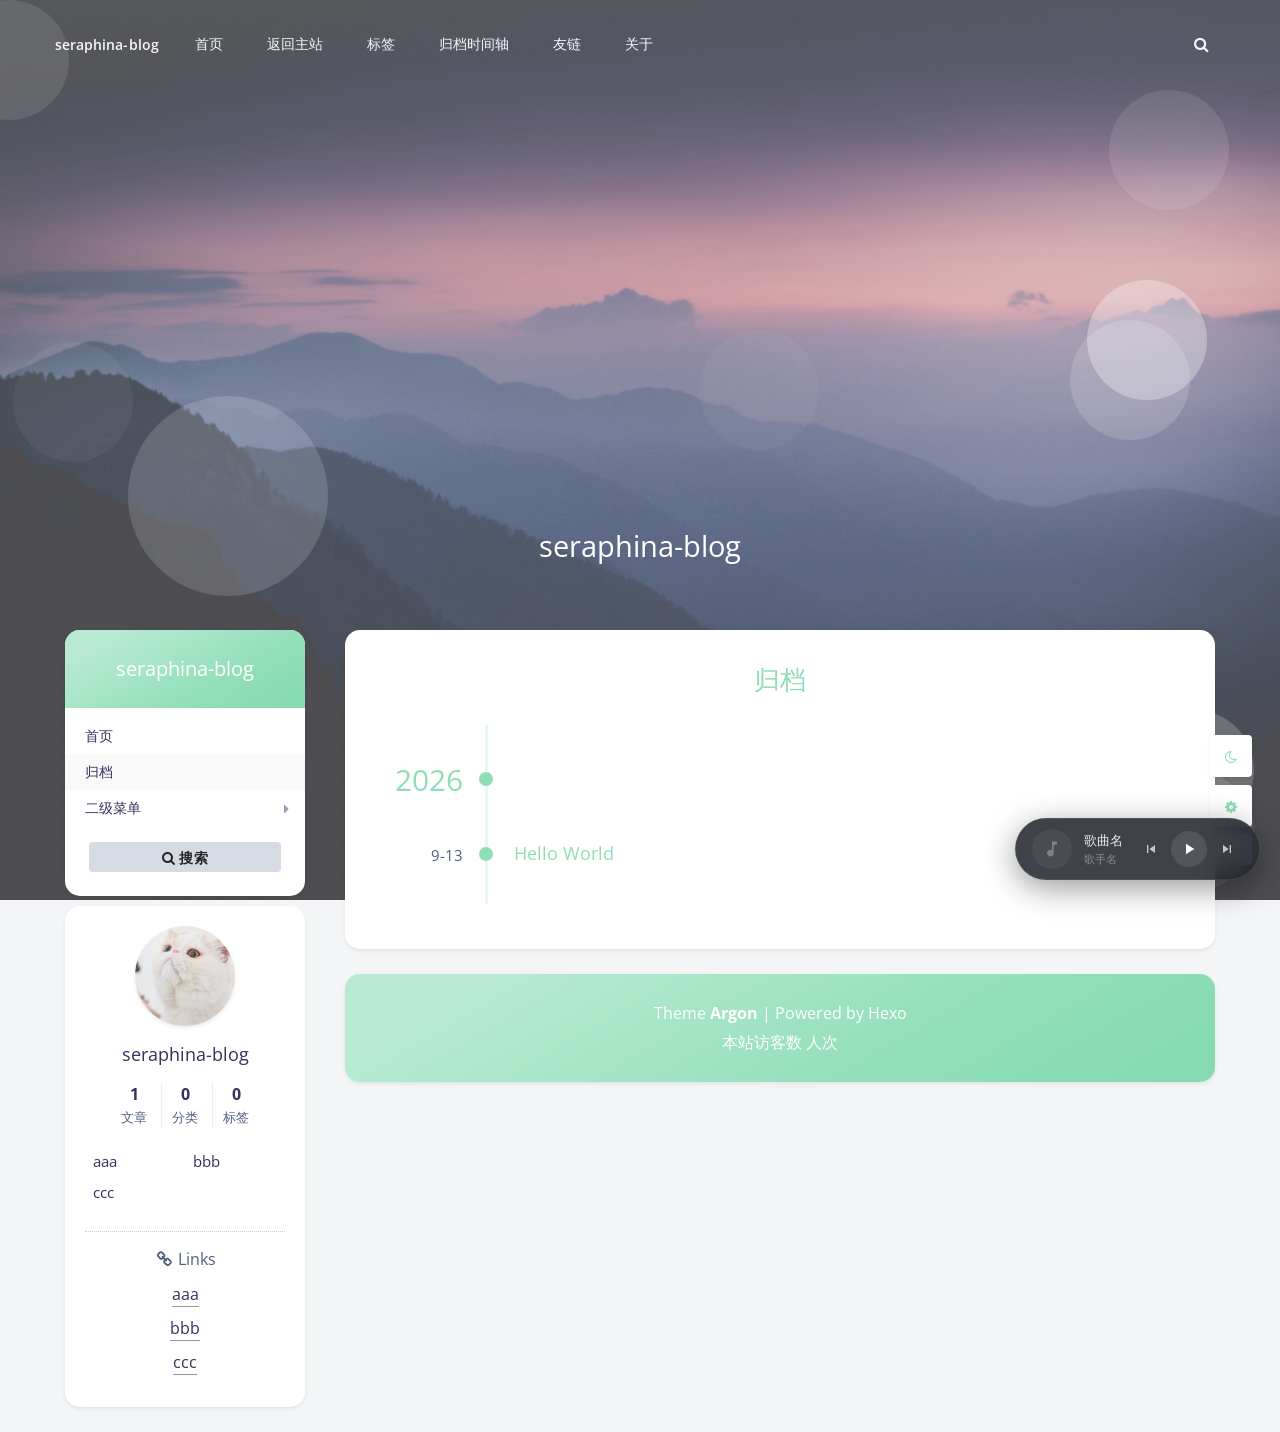
==== archives/index.html @ abfa6fe7 "Site updated: 2026-09-14 22:16:29" ====
<!DOCTYPE html>

<html class="article-header-style-default">
<head>
	
	<title>归档 - seraphina-blog</title>
	<meta charset="utf-8">
	
		<meta name="viewport" content="width=device-width, initial-scale=1, maximum-scale=1, user-scalable=no">
	
	<meta property="og:type" content="website">
<meta property="og:title" content="seraphina-blog">
<meta property="og:url" content="http://muir-ashes.github.io/archives/index.html">
<meta property="og:site_name" content="seraphina-blog">
<meta property="og:locale" content="en_US">
<meta property="article:author" content="John Doe">
<meta name="twitter:card" content="summary">

	<meta name="theme-color" content="#90deb8">
	<meta name="theme-color-rgb" content="144,222,184">
	<meta name="theme-color-origin" content="#90deb8">
	<meta name="argon-enable-custom-theme-color" content="true">
	<meta name="theme-card-radius" content="15">
	<meta name="theme-version" content="1.0.2">
	<link rel="icon" href="/assets/img/favicon.ico" type="image/x-icon">
	<link rel="shortcut icon" href="/assets/img/favicon.ico" type="image/x-icon">

	
<link rel="stylesheet" href="/assets/argon_css_merged.css">

	
<link rel="stylesheet" href="/style.css">

	
<link rel="stylesheet" href="//fonts.loli.net/css?family=Open+Sans:300,400,600,700|Noto+Serif+SC:300,600&display=swap.css">

	
<script src="/assets/argon_js_merged.js"></script>

	
<script src="/assets/js/argon.min.js"></script>

	
<script src="//busuanzi.ibruce.info/busuanzi/2.3/busuanzi.pure.mini.js"></script>


	

	<script>
		var argonConfig = {
			language: "zh_CN",
			
				zoomify: {
					duration: 200,
					easing: "cubic-bezier(0.4,0,0,1)",
					scale: 0.9
				},
			
			pangu: "false",
			
				lazyload: {
					threshold: 800,
					effect: "fadeIn"
				},
			
			disable_pjax: false,
			headroom: true
		}
	</script>
	<script>
		var darkmodeAutoSwitch = "system";
		function setDarkmode(enable){
			if (enable == true){
				$("html").addClass("darkmode");
			}else{
				$("html").removeClass("darkmode");
			}
			$(window).trigger("scroll");
		}
		function toggleDarkmode(){
			if ($("html").hasClass("darkmode")){
				setDarkmode(false);
				sessionStorage.setItem("Argon_Enable_Dark_Mode", "false");
			}else{
				setDarkmode(true);
				sessionStorage.setItem("Argon_Enable_Dark_Mode", "true");
			}
		}
		if (sessionStorage.getItem("Argon_Enable_Dark_Mode") == "true"){
			setDarkmode(true);
		}
		function toggleDarkmodeByPrefersColorScheme(media){
			if (sessionStorage.getItem('Argon_Enable_Dark_Mode') == "false" || sessionStorage.getItem('Argon_Enable_Dark_Mode') == "true"){
				return;
			}
			if (media.matches){
				setDarkmode(true);
			}else{
				setDarkmode(false);
			}
		}
		function toggleDarkmodeByTime(){
			if (sessionStorage.getItem('Argon_Enable_Dark_Mode') == "false" || sessionStorage.getItem('Argon_Enable_Dark_Mode') == "true"){
				return;
			}
			let hour = new Date().getHours();
			if (hour < 7 || hour >= 22){
				setDarkmode(true);
			}else{
				setDarkmode(false);
			}
		}
		if (darkmodeAutoSwitch == 'system'){
			var darkmodeMediaQuery = window.matchMedia("(prefers-color-scheme: dark)");
			darkmodeMediaQuery.addListener(toggleDarkmodeByPrefersColorScheme);
			toggleDarkmodeByPrefersColorScheme(darkmodeMediaQuery);
		}
		if (darkmodeAutoSwitch == 'time'){
			toggleDarkmodeByTime();
		}
		if (darkmodeAutoSwitch == 'alwayson'){
			setDarkmode(true);
		}

		function toggleAmoledDarkMode(){
			$("html").toggleClass("amoled-dark");
			if ($("html").hasClass("amoled-dark")){
				localStorage.setItem("Argon_Enable_Amoled_Dark_Mode", "true");
			}else{
				localStorage.setItem("Argon_Enable_Amoled_Dark_Mode", "false");
			}
		}
		if (localStorage.getItem("Argon_Enable_Amoled_Dark_Mode") == "true"){
			$("html").addClass("amoled-dark");
		}else if (localStorage.getItem("Argon_Enable_Amoled_Dark_Mode") == "false"){
			$("html").removeClass("amoled-dark");
		}
	</script>
	<script>
		if (navigator.userAgent.indexOf("Safari") !== -1 && navigator.userAgent.indexOf("Chrome") === -1){
			$("html").addClass("using-safari");
		}
	</script>

	
		
<script src="/assets/vendor/smoothscroll/smoothscroll1.js"></script>

	
<meta name="generator" content="Hexo 7.3.0"></head>

<link rel="stylesheet" href="/css/music-player.css">
<style>
/* 强制 Banner 全屏 */
#banner_container,
.banner {
    height: 100vh !important;
    min-height: 100vh !important;
    max-height: 100vh !important;
    background-size: cover !important;
    background-position: center center !important;
    background-repeat: no-repeat !important;
    margin-bottom: 0 !important;
}

/* 让 Banner 内部容器也撑满 */
.banner-container {
    height: 100% !important;
    min-height: 100% !important;
}

/* 标题垂直居中 */
.banner-title {
    top: 50% !important;
    transform: translateY(-50%) !important;
}

/* 中文衬线阅读字体 */
.use-serif p, .use-serif span, .use-serif div {
  font-family: 'Noto Serif SC', serif !important;
}
/* 卡片悬停上浮 */
.card {
  transition: transform .3s ease, box-shadow .3s ease;
}
.card:hover {
transform: translateY(-4px);
box-shadow: 0 15px 35px rgba(50,50,93,.1), 0 5px 15px rgba(0,0,0,.07);
}
/* 友链卡片 */
.links-grid { margin-top: 20px; }
.link-card {
    margin-bottom: 20px;
    border-radius: 8px;
    transition: transform 0.2s, box-shadow 0.2s;
    background-color: #fff;
    border: 1px solid #e9ecef;
}
.link-card:hover {
    transform: translateY(-5px);
    box-shadow: 0 10px 30px rgba(0,0,0,0.1);
}
.link-card a { text-decoration: none; color: inherit; display: block; }
.link-card .card-body { padding: 20px 15px; }
.link-avatar {
    width: 64px; height: 64px;
    border-radius: 50%;
    object-fit: cover;
    margin-bottom: 12px;
    border: 2px solid #5e72e4;
}
.link-card .card-title { font-size: 1rem; margin-bottom: 5px; font-weight: 600; }
.link-card .card-text { font-size: 0.85rem; margin-bottom: 0; word-break: break-all; }

/* 暗色模式适配 */
html.darkmode .link-card {
    background-color: #2d2d2d;
    border-color: #444;
}
html.darkmode .link-card .card-text { color: #aaa; }

/* 暗色模式卡片微调 */
html.darkmode .card-header,
html.darkmode .card-footer {
    background-color: transparent !important;
    border-color: rgba(255, 255, 255, 0.1) !important;
}
html.darkmode .card-footer {
    border-top-color: rgba(255, 255, 255, 0.1) !important;
}
html.darkmode .card {
    background-color: #1e1e1e;
    color: #e0e0e0;
}
# 夜间模式微调 
#html.darkmode body {
  background: #1e1e1e !important;
    #}
    #html.darkmode .card {
  background: #2a2a2a !important;
    #}

</style>


<style id="themecolor_css">
	
	:root{
		--themecolor: #90deb8;
		--themecolor-dark0: #86DBB2;
		--themecolor-dark: #7CD8AB;
		--themecolor-dark2: #69D29F;
		--themecolor-dark3: #55CC92;
		--themecolor-light: #B7EAD1;
		--themecolor-rgbstr: 144,222,184;
		--themecolor-gradient: linear-gradient(150deg,var(--themecolor-light) 15%, var(--themecolor) 70%, var(--themecolor-dark0) 94%);

	}
</style>
<style id="theme_cardradius_css">
	:root{
		--card-radius: 15px;
	}
</style>

<body>
<div id="toolbar">
	<header class="header-global">
		<nav id="navbar-main" class="navbar navbar-main navbar-expand-lg navbar-transparent navbar-light bg-primary headroom--not-bottom headroom--not-top headroom--pinned">
			<div class="container">
				
				<button class="navbar-toggler" type="button" data-toggle="collapse" data-target="#navbar_global" aria-controls="navbar_global" aria-expanded="false" aria-label="Toggle navigation">
					<span class="navbar-toggler-icon"></span>
				</button>
				<a class="navbar-brand" href="/">seraphina-blog</a>
				<div class="navbar-collapse collapse" id="navbar_global">
					<div class="navbar-collapse-header">
						<div class="row">
							<div class="col-6 collapse-brand"></div>
							<div class="col-6 collapse-close">
								<button type="button" class="navbar-toggler" data-toggle="collapse" data-target="#navbar_global" aria-controls="navbar_global" aria-expanded="false" aria-label="Toggle navigation">
									<span></span>
									<span></span>
								</button>
							</div>
						</div>
					</div>
					<ul id="navbar_search_btn_mobile" class="navbar-nav align-items-lg-center ml-lg-auto">
						<li class="nav-item" data-toggle="modal" data-target="#argon_search_modal" style="padding-left: 5px;">
							<a class="nav-link nav-link-icon">
								<i class="fa fa-search"></i>
								<span class="nav-link-inner--text d-lg-none">搜索</span>
							</a>
						</li>
					</ul>
					
							<ul class='navbar-nav navbar-nav-hover align-items-lg-center'>
								
										<li class='nav-item'>
											<a href='/home' class='nav-link' >
												<i class='ni ni-book-bookmark d-lg-none'></i>
												<span class='nav-link-inner--text'>首页</span>
											</a>
											
										</li>
									
										<li class='nav-item dropdown'>
											<a href='' class='nav-link' onclick='return false;' data-toggle='dropdown' no-pjax>
												<i class='ni ni-book-bookmark d-lg-none'></i>
												<span class='nav-link-inner--text'>返回主站</span>
											</a>
											
													<div class="dropdown-menu">
														
													</div>
												
										</li>
									
										<li class='nav-item'>
											<a href='/tags' class='nav-link' >
												<i class='ni ni-book-bookmark d-lg-none'></i>
												<span class='nav-link-inner--text'>标签</span>
											</a>
											
										</li>
									
										<li class='nav-item'>
											<a href='/archives-timeline' class='nav-link' >
												<i class='ni ni-book-bookmark d-lg-none'></i>
												<span class='nav-link-inner--text'>归档时间轴</span>
											</a>
											
										</li>
									
										<li class='nav-item'>
											<a href='/friend-link' class='nav-link' >
												<i class='ni ni-book-bookmark d-lg-none'></i>
												<span class='nav-link-inner--text'>友链</span>
											</a>
											
										</li>
									
										<li class='nav-item'>
											<a href='/about' class='nav-link' >
												<i class='ni ni-book-bookmark d-lg-none'></i>
												<span class='nav-link-inner--text'>关于</span>
											</a>
											
										</li>
									
							</ul>
						
					<ul class="navbar-nav align-items-lg-center ml-lg-auto">
						<li class="nav-item" data-toggle="modal" data-target="#argon_search_modal" id="navbar_search_btn_pc">
							<a class="nav-link nav-link-icon">
								<i class="fa fa-search"></i>
								<span class="nav-link-inner--text d-lg-none">搜索</span>
							</a>
						</li>
					</ul>
				</div>
				
				<div id="navbar_menu_mask" data-toggle="collapse" data-target="#navbar_global"></div>
			</div>
		</nav>
	</header>
</div>
<div class="modal fade" id="argon_search_modal" tabindex="-1" role="dialog" aria-labelledby="" aria-hidden="true">
	<div class="modal-dialog modal-dialog-centered modal-lg" role="document">
		<div class="modal-content">
			<div class="modal-header">
				<h5 class="modal-title">搜索</h5>
				<button type="button" class="close" data-dismiss="modal" aria-label="Close">
					<span aria-hidden="true">&times;</span>
				</button>
			</div>
			<div class="modal-body">
				<!-- TODO -->
<div class="form-group mb-3">
	<div class="input-group input-group-alternative">
		<div class="input-group-prepend">
			<span class="input-group-text"><i class="fa fa-search"></i></span>
		</div>
		<input id="local-search-input" class="form-control" placeholder="搜索什么..." type="text"  autocomplete="off" data-search.path="search.xml" data-config.root="/">
	</div>
	<div id="local-search-result"></div>
</div>

			</div>
		</div>
	</div>
</div>
<!--Banner-->
<section id="banner" class="banner section section-lg section-shaped">
	<div class="shape shape-style-1 shape-primary">
		<span></span>
		<span></span>
		<span></span>
		<span></span>
		<span></span>
		<span></span>
		<span></span>
		<span></span>
		<span></span>
	</div>

	
	<div id="banner_container" class="banner-container container text-center">
		
			<div class="banner-title text-white" data-text="seraphina-blog" data-interval=""><span class="banner-title-inner">&nbsp;</span>
		
		</div>
	</div>
	
		<style>
			section.banner{
				background-image: url(/assets/img/banner.jpg) !important;
			}
		</style>
	
</section>


	<style>
		#content:before {
			content: '';
			display: block;
			position: fixed;
			left: 0;
			right: 0;
			top: 0;
			bottom: 0;
			z-index: -2;
			background: url(/assets/img/banner.jpg);
			background-position: center;
			background-size: cover;
			background-repeat: no-repeat;
			opacity: 0.8;
			transition: opacity .5s ease;
		}
		html.darkmode #content:before{
			filter: brightness(0.65);
		}
		
			#content:after {
				content: '';
				display: block;
				position: fixed;
				left: 0;
				right: 0;
				top: 0;
				bottom: 0;
				z-index: -2;
				background: url(/assets/img/banner.jpg);
				background-position: center;
				background-size: cover;
				background-repeat: no-repeat;
				opacity: 0;
				transition: opacity .5s ease;
			}
			html.darkmode #content:after {
				opacity: 0.8;
			}
			html.darkmode #content:before {
				opacity: 0;
			}
		
		
			#banner, #banner .shape {
				background: transparent !important;
			}
		
	</style>




<div id="float_action_buttons" class="float-action-buttons fabtns-unloaded">
	<button id="fabtn_toggle_sides" class="btn btn-icon btn-neutral fabtn shadow-sm" type="button" aria-hidden="true" tooltip-move-to-left="移至左侧" tooltip-move-to-right="移至右侧">
		<span class="btn-inner--icon fabtn-show-on-right"><i class="fa fa-caret-left"></i></span>
		<span class="btn-inner--icon fabtn-show-on-left"><i class="fa fa-caret-right"></i></span>
	</button>
	<button id="fabtn_back_to_top" class="btn btn-icon btn-neutral fabtn shadow-sm" type="button" aria-label="Back To Top" tooltip="回到顶部">
		<span class="btn-inner--icon"><i class="fa fa-angle-up"></i></span>
	</button>
	<button id="fabtn_go_to_comment" class="btn btn-icon btn-neutral fabtn shadow-sm d-none" type="button"  aria-label="Comment" tooltip="评论">
		<span class="btn-inner--icon"><i class="fa fa-comment-o"></i></span>
	</button>
	<button id="fabtn_toggle_darkmode" class="btn btn-icon btn-neutral fabtn shadow-sm" type="button"  aria-label="Toggle Darkmode" tooltip-darkmode="夜间模式" tooltip-blackmode="暗黑模式" tooltip-lightmode="日间模式">
		<span class="btn-inner--icon"><i class="fa fa-moon-o"></i><i class='fa fa-lightbulb-o'></i></span>
	</button>
	<button id="fabtn_toggle_blog_settings_popup" class="btn btn-icon btn-neutral fabtn shadow-sm" type="button"  aria-label="Open Blog Settings Menu" tooltip="设置">
		<span class="btn-inner--icon"><i class="fa fa-cog"></i></span>
	</button>
	<div id="fabtn_blog_settings_popup" class="card shadow-sm" style="opacity: 0;" aria-hidden="true">
		<div id="close_blog_settings"><i class="fa fa-close"></i></div>
		<div class="blog-setting-item mt-3">
			<div style="transform: translateY(-4px);"><div id="blog_setting_toggle_darkmode_and_amoledarkmode" tooltip-switch-to-darkmode="切换到夜间模式" tooltip-switch-to-blackmode="切换到暗黑模式"><span>夜间模式</span><span>暗黑模式</span></div></div>
			<div style="flex: 1;"></div>
			<label id="blog_setting_darkmode_switch" class="custom-toggle">
				<span class="custom-toggle-slider rounded-circle"></span>
			</label>
		</div>
		<div class="blog-setting-item mt-3">
			<div style="flex: 1;">字体</div>
			<div>
				<button id="blog_setting_font_sans_serif" type="button" class="blog-setting-font btn btn-outline-primary blog-setting-selector-left">Sans Serif</button><button id="blog_setting_font_serif" type="button" class="blog-setting-font btn btn-outline-primary blog-setting-selector-right">Serif</button>
			</div>
		</div>
		<div class="blog-setting-item mt-3">
			<div style="flex: 1;">阴影</div>
			<div>
				<button id="blog_setting_shadow_small" type="button" class="blog-setting-shadow btn btn-outline-primary blog-setting-selector-left">浅阴影</button><button id="blog_setting_shadow_big" type="button" class="blog-setting-shadow btn btn-outline-primary blog-setting-selector-right">深阴影</button>
			</div>
		</div>
		<div class="blog-setting-item mt-3 mb-3">
			<div style="flex: 1;">滤镜</div>
			<div id="blog_setting_filters" class="ml-3">
				<button id="blog_setting_filter_off" type="button" class="blog-setting-filter-btn ml-0" filter-name="off">关闭</button>
				<button id="blog_setting_filter_sunset" type="button" class="blog-setting-filter-btn" filter-name="sunset">日落</button>
				<button id="blog_setting_filter_darkness" type="button" class="blog-setting-filter-btn" filter-name="darkness">暗化</button>
				<button id="blog_setting_filter_grayscale" type="button" class="blog-setting-filter-btn" filter-name="grayscale">灰度</button>
			</div>
		</div>
		<div class="blog-setting-item mb-3">
			<div id="blog_setting_card_radius_to_default" style="cursor: pointer;" tooltip="恢复默认">圆角</div>
			<div style="flex: 1;margin-left: 20px;margin-right: 8px;transform: translateY(2px);">
				<div id="blog_setting_card_radius"></div>
			</div>
		</div>
		
			<div class="blog-setting-item mt-1 mb-3">
				<div style="flex: 1;">主题色</div>
				<div id="theme-color-picker" class="ml-3"></div>
			</div>
		
	</div>
	<button id="fabtn_open_sidebar" class="btn btn-icon btn-neutral fabtn shadow-sm" type="button" aria-label="Open Sidebar Menu" tooltip="菜单">
		<span class="btn-inner--icon"><i class="fa fa-bars"></i></span>
	</button>
	<button id="fabtn_reading_progress" class="btn btn-icon btn-neutral fabtn shadow-sm" type="button" aria-hidden="true" tooltip="阅读进度">
		<div id="fabtn_reading_progress_bar" style="width: 0%;"></div>
		<span id="fabtn_reading_progress_details">0%</span>
	</button>
</div>

<div id="content" class="site-content">









<div class="page-information-card-container">
	
</div>

<div id="sidebar_mask"></div>
<aside id="leftbar" class="leftbar widget-area" role="complementary">
		
		<div id="leftbar_part1" class="widget widget_search card bg-white shadow-sm border-0">
			<div class="leftbar-banner card-body">
				<span class="leftbar-banner-title text-white">seraphina-blog</span>
				
				
			</div>
			
			
				<ul id='leftbar_part1_menu' class='leftbar-menu'>
					<li class='leftbar-menu-item'><a href='/'>首页</a></li><li class='leftbar-menu-item current'><a href='/archives'>归档</a></li><li class='leftbar-menu-item leftbar-menu-item-haschildren'><a no-pjax onclick='return false;'>二级菜单</a><ul class='leftbar-menu-item leftbar-menu-subitem shadow-sm'><li class='leftbar-menu-item leftbar-menu-item-haschildren'><a no-pjax onclick='return false;'>三级菜单</a><ul class='leftbar-menu-item leftbar-menu-subitem shadow-sm'><li class='leftbar-menu-item'><a href='/'>首页</a></li></ul></li></ul></li>
				</ul>
			
			<div class="card-body text-center leftbar-search-button">
				<button id="leftbar_search" class="btn btn-secondary btn-lg active btn-sm btn-block border-0" role="button" data-toggle="modal" data-target="#argon_search_modal" >
					<i class="menu-item-icon fa fa-search mr-0"></i> 搜索
				</button>
			</div>
		</div>
		<div id="leftbar_part2" class="widget widget_search card bg-white shadow-sm border-0">
			<div id="leftbar_part2_inner" class="card-body">
				
				<div class="nav-wrapper" style="padding-top: 5px; display:none; ">
	                <ul class="nav nav-pills nav-fill" role="tablist">
						
						<li class="nav-item sidebar-tab-switcher">
							<a class="active show" id="leftbar_tab_overview_btn" data-toggle="tab" href="#leftbar_tab_overview" role="tab" aria-controls="leftbar_tab_overview" no-pjax>站点概览</a>
						</li>
	                </ul>
				</div>
				<div>
					<div class="tab-content" style="padding: 10px 10px 0 10px;">
						
						<div class="tab-pane fade text-center active show" id="leftbar_tab_overview" role="tabpanel" aria-labelledby="leftbar_tab_overview_btn">
							<img id="leftbar_overview_author_image" src="/assets/img/auther.jpg" class="img-fluid rounded-circle shadow-sm" style="width: 100px;" alt="avatar">
							<h6 id="leftbar_overview_author_name">seraphina-blog</h6>
							<nav class="site-state">
								<div class="site-state-item site-state-posts">
									<a href="/archives">
										<span class="site-state-item-count">1</span>
										<span class="site-state-item-name">文章</span>
									</a>
								</div>
								<div class="site-state-item site-state-categories">
									<a data-toggle="modal" data-target="#blog_categories">
										<span class="site-state-item-count">0</span>
										<span class="site-state-item-name">分类</span>
									</a>
								</div>      
								<div class="site-state-item site-state-tags">
									<a data-toggle="modal" data-target="#blog_tags">
										<span class="site-state-item-count">0</span>
										<span class="site-state-item-name">标签</span>
									</a>
								</div>
							</nav>
							
									<div class="site-author-links">
										
											<div class='site-author-links-item'>
												<a href="/" rel='noopener' target='_blank'>aaa</a>
											</div>
										
											<div class='site-author-links-item'>
												<a href="/" rel='noopener' target='_blank'>bbb</a>
											</div>
										
											<div class='site-author-links-item'>
												<a href="/" rel='noopener' target='_blank'>ccc</a>
											</div>
										
									</div>
								
							
									<div class='site-friend-links'>
										<div class='site-friend-links-title'><i class='fa fa-fw fa-link'></i> Links</div>
										<ul class='site-friend-links-ul'>
											
												<li class='site-friend-links-item'>
													<a href='/' rel='noopener' target='_blank'>aaa</a>
												</li>
											
												<li class='site-friend-links-item'>
													<a href='/' rel='noopener' target='_blank'>bbb</a>
												</li>
											
												<li class='site-friend-links-item'>
													<a href='/' rel='noopener' target='_blank'>ccc</a>
												</li>
											
										</ul>
									</div>
								
						</div>
					</div>
				</div>
			</div>
		</div>
</aside>
<div class="modal fade" id="blog_categories" tabindex="-1" role="dialog" aria-labelledby="" aria-hidden="true">
	<div class="modal-dialog modal-dialog-centered">
		<div class="modal-content">
			<div class="modal-header">
				<h5 class="modal-title">分类</h5>
				<button type="button" class="close" data-dismiss="modal" aria-label="Close">
					<span aria-hidden="true">&times;</span>
				</button>
			</div>
			<div class="modal-body">
				
			</div>
		</div>
	</div>
</div>
<div class="modal fade" id="blog_tags" tabindex="-1" role="dialog" aria-labelledby="" aria-hidden="true">
	<div class="modal-dialog modal-dialog-centered">
		<div class="modal-content">
			<div class="modal-header">
				<h5 class="modal-title">标签</h5>
				<button type="button" class="close" data-dismiss="modal" aria-label="Close">
					<span aria-hidden="true">&times;</span>
				</button>
			</div>
			<div class="modal-body">
				
			</div>
		</div>
	</div>
</div>


<div id="primary" class="content-area">
	<main id="main" class="site-main" role="main">
		
		
		
				<article class="post post-full card bg-white shadow-sm border-0">
	<header class="post-header text-center">
		<a class="post-title" href="/archives/">归档</a>
	</header>

	<div class="post-content" id="post_content">
		<div class='argon-timeline'>
			
						<div class='argon-timeline-node'>
							<div class='argon-timeline-time archive-timeline-year'>2026</div>
							<div class='argon-timeline-card card bg-gradient-secondary archive-timeline-title'></div>
						</div>
						
					<div class='argon-timeline-node'>
						<div class='argon-timeline-time'>9-13</div>
						<div class='argon-timeline-card card bg-gradient-secondary archive-timeline-title'>
							<a href="/2026/09/13/hello-world/">Hello World</a>
						</div>
					</div>
			
		</div>
	</div>
</article>

		
		
		

					<footer id="footer" class="site-footer card shadow-sm border-0">
						
						<div>Theme <a target="_blank" rel="noopener" href="https://github.com/solstice23/hexo-theme-argon"><strong>Argon</strong></a> | Powered by Hexo</div>
						<span id="busuanzi_container_site_uv">
							本站访客数 <span id="busuanzi_value_site_uv"></span> 人次
						</span>
					</footer>
				</main>
			</div>
		</div>
		
<script src="/argontheme.js"></script>

		
		
		

		
			<script>
				var argonEnableCodeHighlight = true;
			</script>
			
<link rel="stylesheet" href="/assets/vendor/highlight/styles/vs2015.css">

		

	</div>
</div>
<noscript>
	<style>
		article img.lazyload[src^="[data-uri]"]{display: none;}
		.comment-item-text .comment-sticker.lazyload{display: none;}
	</style>
</noscript>
</body>

<div id="musicPlayer" class="music-player">
  <div class="music-cover" id="musicCoverWrap">
    <img id="musicCover" alt="cover">
    <div class="music-cover-placeholder" id="musicCoverPlaceholder">
      <svg viewBox="0 0 24 24" fill="currentColor"><path d="M12 3v10.55A4 4 0 1 0 14 17V7h4V3h-6z"/></svg>
    </div>
  </div>
  <div class="music-info">
    <div class="music-title" id="musicTitle">未播放</div>
    <div class="music-artist" id="musicArtist">—</div>
  </div>
  <div class="music-controls">
    <button class="music-btn" id="musicPrev" aria-label="上一首">
      <svg viewBox="0 0 24 24" fill="currentColor"><path d="M6 6h2v12H6zM9.5 12l8.5 6V6z"/></svg>
    </button>
    <button class="music-btn music-play-btn" id="musicPlay" aria-label="播放/暂停">
      <svg class="icon-play" viewBox="0 0 24 24" fill="currentColor"><path d="M8 5v14l11-7z"/></svg>
      <svg class="icon-pause" viewBox="0 0 24 24" fill="currentColor" style="display:none"><path d="M6 5h4v14H6zM14 5h4v14h-4z"/></svg>
    </button>
    <button class="music-btn" id="musicNext" aria-label="下一首">
      <svg viewBox="0 0 24 24" fill="currentColor"><path d="M16 6h2v12h-2zM6 6l8.5 6L6 18z"/></svg>
    </button>
  </div>
  <div class="music-progress-wrap" id="musicProgressWrap">
    <div class="music-progress-bar" id="musicProgressBar"></div>
  </div>
  <audio id="musicAudio" preload="none"></audio>
</div>

<script>
window.musicPlayerData = {
  playlist: [
    {
      title: "歌曲名",
      artist: "歌手名",
      url: "/music/song.mp3",
      cover: "/images/cover.jpg"
    }
  ]
};
</script>
<script src="/js/music-player.js"></script>


</html>
---- assets/argon_css_merged.css ----
/* assets/css/argon.min.css */
:root{--blue:#5e72e4;--indigo:#5603ad;--purple:#8965e0;--pink:#f3a4b5;--red:#f5365c;--orange:#fb6340;--yellow:#ffd600;--green:#2dce89;--teal:#11cdef;--cyan:#2bffc6;--white:#fff;--gray:#8898aa;--gray-dark:#32325d;--light:#ced4da;--lighter:#e9ecef;--primary:#5e72e4;--secondary:#f4f5f7;--success:#2dce89;--info:#11cdef;--warning:#fb6340;--danger:#f5365c;--light:#adb5bd;--dark:#212529;--default:#172b4d;--white:#fff;--neutral:#fff;--darker:black;--breakpoint-xs:0;--breakpoint-sm:576px;--breakpoint-md:768px;--breakpoint-lg:992px;--breakpoint-xl:1200px;--font-family-sans-serif:-apple-system,BlinkMacSystemFont,'Segoe UI',Roboto,'Helvetica Neue',Arial,'Noto Sans',sans-serif,'Apple Color Emoji','Segoe UI Emoji','Segoe UI Symbol','Noto Color Emoji';--font-family-monospace:SFMono-Regular,Menlo,Monaco,Consolas,'Liberation Mono','Courier New',monospace}*,::after,::before{box-sizing:border-box}html{font-family:sans-serif;line-height:1.15;-webkit-text-size-adjust:100%;-webkit-tap-highlight-color:transparent}article,aside,figcaption,figure,footer,header,hgroup,main,nav,section{display:block}body{font-family:'Open Sans',sans-serif;font-size:1rem;font-weight:400;line-height:1.5;margin:0;text-align:left;color:#525f7f;background-color:#fff}[tabindex='-1']:focus{outline:0!important}hr{overflow:visible;box-sizing:content-box;height:0}h1,h2,h3,h4,h5,h6{margin-top:0;margin-bottom:.5rem}p{margin-top:0;margin-bottom:1rem}abbr[data-original-title],abbr[title]{cursor:help;text-decoration:underline;text-decoration:underline dotted;border-bottom:0;-webkit-text-decoration:underline dotted;text-decoration-skip-ink:none}address{font-style:normal;line-height:inherit;margin-bottom:1rem}dl,ol,ul{margin-top:0;margin-bottom:1rem}ol ol,ol ul,ul ol,ul ul{margin-bottom:0}dt{font-weight:600}dd{margin-bottom:.5rem;margin-left:0}blockquote{margin:0 0 1rem}b,strong{font-weight:bolder}small{font-size:80%}sub,sup{font-size:75%;line-height:0;position:relative;vertical-align:baseline}sub{bottom:-.25em}sup{top:-.5em}a{text-decoration:none;color:#5e72e4;background-color:transparent}a:hover{text-decoration:none;color:#233dd2}a:not([href]):not([tabindex]){text-decoration:none;color:inherit}a:not([href]):not([tabindex]):focus,a:not([href]):not([tabindex]):hover{text-decoration:none;color:inherit}a:not([href]):not([tabindex]):focus{outline:0}code,kbd,pre,samp{font-family:SFMono-Regular,Menlo,Monaco,Consolas,'Liberation Mono','Courier New',monospace;font-size:1em}pre{overflow:auto;margin-top:0;margin-bottom:1rem}figure{margin:0 0 1rem}img{vertical-align:middle;border-style:none}svg{overflow:hidden;vertical-align:middle}table{border-collapse:collapse}caption{padding-top:1rem;padding-bottom:1rem;caption-side:bottom;text-align:left;color:#8898aa}th{text-align:inherit}label{display:inline-block;margin-bottom:.5rem}button{border-radius:0}button:focus{outline:1px dotted;outline:5px auto -webkit-focus-ring-color}button,input,optgroup,select,textarea{font-family:inherit;font-size:inherit;line-height:inherit;margin:0}button,input{overflow:visible}button,select{text-transform:none}select{word-wrap:normal}[type=button],[type=reset],[type=submit],button{-webkit-appearance:button}[type=button]:not(:disabled),[type=reset]:not(:disabled),[type=submit]:not(:disabled),button:not(:disabled){cursor:pointer}[type=button]::-moz-focus-inner,[type=reset]::-moz-focus-inner,[type=submit]::-moz-focus-inner,button::-moz-focus-inner{padding:0;border-style:none}input[type=checkbox],input[type=radio]{box-sizing:border-box;padding:0}input[type=date],input[type=datetime-local],input[type=month],input[type=time]{-webkit-appearance:listbox}textarea{overflow:auto;resize:vertical}fieldset{min-width:0;margin:0;padding:0;border:0}legend{font-size:1.5rem;line-height:inherit;display:block;width:100%;max-width:100%;margin-bottom:.5rem;padding:0;white-space:normal;color:inherit}progress{vertical-align:baseline}[type=number]::-webkit-inner-spin-button,[type=number]::-webkit-outer-spin-button{height:auto}[type=search]{outline-offset:-2px;-webkit-appearance:none}[type=search]::-webkit-search-decoration{-webkit-appearance:none}::-webkit-file-upload-button{font:inherit;-webkit-appearance:button}output{display:inline-block}summary{display:list-item;cursor:pointer}template{display:none}[hidden]{display:none!important}.h1,.h2,.h3,.h4,.h5,.h6,h1,h2,h3,h4,h5,h6{font-family:inherit;font-weight:400;line-height:1.5;margin-bottom:.5rem;color:#32325d}.h1,h1{font-size:2.5rem}.h2,h2{font-size:2rem}.h3,h3{font-size:1.75rem}.h4,h4{font-size:1.5rem}.h5,h5{font-size:1.25rem}.h6,h6{font-size:1rem}.lead{font-size:1.25rem;font-weight:300}.display-1{font-size:3.3rem;font-weight:600;line-height:1.5}.display-2{font-size:2.75rem;font-weight:600;line-height:1.5}.display-3{font-size:2.1875rem;font-weight:600;line-height:1.5}.display-4{font-size:1.6275rem;font-weight:600;line-height:1.5}hr{margin-top:2rem;margin-bottom:2rem;border:0;border-top:.0625rem solid rgba(0,0,0,.1)}.small,small{font-size:80%;font-weight:400}.mark,mark{padding:.2em;background-color:#fcf8e3}.list-unstyled{padding-left:0;list-style:none}.list-inline{padding-left:0;list-style:none}.list-inline-item{display:inline-block}.list-inline-item:not(:last-child){margin-right:.5rem}.initialism{font-size:90%;text-transform:uppercase}.blockquote{font-size:1.25rem;margin-bottom:1rem}.blockquote-footer{font-size:80%;display:block;color:#8898aa}.blockquote-footer::before{content:'\2014\00A0'}.img-fluid{max-width:100%;height:auto}.img-thumbnail{max-width:100%;height:auto;padding:.25rem;border:.0625rem solid #dee2e6;border-radius:.25rem;background-color:#fff;box-shadow:0 1px 2px rgba(0,0,0,.075)}.figure{display:inline-block}.figure-img{line-height:1;margin-bottom:.5rem}.figure-caption{font-size:90%;color:#8898aa}code{font-size:87.5%;word-break:break-word;color:#f3a4b5}a>code{color:inherit}kbd{font-size:87.5%;padding:.2rem .4rem;color:#fff;border-radius:.2rem;background-color:#212529;box-shadow:inset 0 -.1rem 0 rgba(0,0,0,.25)}kbd kbd{font-size:100%;font-weight:600;padding:0;box-shadow:none}pre{font-size:87.5%;display:block;color:#212529}pre code{font-size:inherit;word-break:normal;color:inherit}.pre-scrollable{overflow-y:scroll;max-height:340px}.container{width:100%;margin-right:auto;margin-left:auto;padding-right:15px;padding-left:15px}@media (min-width:576px){.container{max-width:540px}}@media (min-width:768px){.container{max-width:720px}}@media (min-width:992px){.container{max-width:960px}}@media (min-width:1200px){.container{max-width:1040px}}.container-fluid{width:100%;margin-right:auto;margin-left:auto;padding-right:15px;padding-left:15px}.row{display:flex;margin-right:-15px;margin-left:-15px;flex-wrap:wrap}.no-gutters{margin-right:0;margin-left:0}.no-gutters>.col,.no-gutters>[class*=col-]{padding-right:0;padding-left:0}.col,.col-1,.col-10,.col-11,.col-12,.col-2,.col-3,.col-4,.col-5,.col-6,.col-7,.col-8,.col-9,.col-auto,.col-lg,.col-lg-1,.col-lg-10,.col-lg-11,.col-lg-12,.col-lg-2,.col-lg-3,.col-lg-4,.col-lg-5,.col-lg-6,.col-lg-7,.col-lg-8,.col-lg-9,.col-lg-auto,.col-md,.col-md-1,.col-md-10,.col-md-11,.col-md-12,.col-md-2,.col-md-3,.col-md-4,.col-md-5,.col-md-6,.col-md-7,.col-md-8,.col-md-9,.col-md-auto,.col-sm,.col-sm-1,.col-sm-10,.col-sm-11,.col-sm-12,.col-sm-2,.col-sm-3,.col-sm-4,.col-sm-5,.col-sm-6,.col-sm-7,.col-sm-8,.col-sm-9,.col-sm-auto,.col-xl,.col-xl-1,.col-xl-10,.col-xl-11,.col-xl-12,.col-xl-2,.col-xl-3,.col-xl-4,.col-xl-5,.col-xl-6,.col-xl-7,.col-xl-8,.col-xl-9,.col-xl-auto{position:relative;width:100%;padding-right:15px;padding-left:15px}.col{max-width:100%;flex-basis:0;flex-grow:1}.col-auto{width:auto;max-width:100%;flex:0 0 auto}.col-1{max-width:8.33333%;flex:0 0 8.33333%}.col-2{max-width:16.66667%;flex:0 0 16.66667%}.col-3{max-width:25%;flex:0 0 25%}.col-4{max-width:33.33333%;flex:0 0 33.33333%}.col-5{max-width:41.66667%;flex:0 0 41.66667%}.col-6{max-width:50%;flex:0 0 50%}.col-7{max-width:58.33333%;flex:0 0 58.33333%}.col-8{max-width:66.66667%;flex:0 0 66.66667%}.col-9{max-width:75%;flex:0 0 75%}.col-10{max-width:83.33333%;flex:0 0 83.33333%}.col-11{max-width:91.66667%;flex:0 0 91.66667%}.col-12{max-width:100%;flex:0 0 100%}.order-first{order:-1}.order-last{order:13}.order-0{order:0}.order-1{order:1}.order-2{order:2}.order-3{order:3}.order-4{order:4}.order-5{order:5}.order-6{order:6}.order-7{order:7}.order-8{order:8}.order-9{order:9}.order-10{order:10}.order-11{order:11}.order-12{order:12}.offset-1{margin-left:8.33333%}.offset-2{margin-left:16.66667%}.offset-3{margin-left:25%}.offset-4{margin-left:33.33333%}.offset-5{margin-left:41.66667%}.offset-6{margin-left:50%}.offset-7{margin-left:58.33333%}.offset-8{margin-left:66.66667%}.offset-9{margin-left:75%}.offset-10{margin-left:83.33333%}.offset-11{margin-left:91.66667%}@media (min-width:576px){.col-sm{max-width:100%;flex-basis:0;flex-grow:1}.col-sm-auto{width:auto;max-width:100%;flex:0 0 auto}.col-sm-1{max-width:8.33333%;flex:0 0 8.33333%}.col-sm-2{max-width:16.66667%;flex:0 0 16.66667%}.col-sm-3{max-width:25%;flex:0 0 25%}.col-sm-4{max-width:33.33333%;flex:0 0 33.33333%}.col-sm-5{max-width:41.66667%;flex:0 0 41.66667%}.col-sm-6{max-width:50%;flex:0 0 50%}.col-sm-7{max-width:58.33333%;flex:0 0 58.33333%}.col-sm-8{max-width:66.66667%;flex:0 0 66.66667%}.col-sm-9{max-width:75%;flex:0 0 75%}.col-sm-10{max-width:83.33333%;flex:0 0 83.33333%}.col-sm-11{max-width:91.66667%;flex:0 0 91.66667%}.col-sm-12{max-width:100%;flex:0 0 100%}.order-sm-first{order:-1}.order-sm-last{order:13}.order-sm-0{order:0}.order-sm-1{order:1}.order-sm-2{order:2}.order-sm-3{order:3}.order-sm-4{order:4}.order-sm-5{order:5}.order-sm-6{order:6}.order-sm-7{order:7}.order-sm-8{order:8}.order-sm-9{order:9}.order-sm-10{order:10}.order-sm-11{order:11}.order-sm-12{order:12}.offset-sm-0{margin-left:0}.offset-sm-1{margin-left:8.33333%}.offset-sm-2{margin-left:16.66667%}.offset-sm-3{margin-left:25%}.offset-sm-4{margin-left:33.33333%}.offset-sm-5{margin-left:41.66667%}.offset-sm-6{margin-left:50%}.offset-sm-7{margin-left:58.33333%}.offset-sm-8{margin-left:66.66667%}.offset-sm-9{margin-left:75%}.offset-sm-10{margin-left:83.33333%}.offset-sm-11{margin-left:91.66667%}}@media (min-width:768px){.col-md{max-width:100%;flex-basis:0;flex-grow:1}.col-md-auto{width:auto;max-width:100%;flex:0 0 auto}.col-md-1{max-width:8.33333%;flex:0 0 8.33333%}.col-md-2{max-width:16.66667%;flex:0 0 16.66667%}.col-md-3{max-width:25%;flex:0 0 25%}.col-md-4{max-width:33.33333%;flex:0 0 33.33333%}.col-md-5{max-width:41.66667%;flex:0 0 41.66667%}.col-md-6{max-width:50%;flex:0 0 50%}.col-md-7{max-width:58.33333%;flex:0 0 58.33333%}.col-md-8{max-width:66.66667%;flex:0 0 66.66667%}.col-md-9{max-width:75%;flex:0 0 75%}.col-md-10{max-width:83.33333%;flex:0 0 83.33333%}.col-md-11{max-width:91.66667%;flex:0 0 91.66667%}.col-md-12{max-width:100%;flex:0 0 100%}.order-md-first{order:-1}.order-md-last{order:13}.order-md-0{order:0}.order-md-1{order:1}.order-md-2{order:2}.order-md-3{order:3}.order-md-4{order:4}.order-md-5{order:5}.order-md-6{order:6}.order-md-7{order:7}.order-md-8{order:8}.order-md-9{order:9}.order-md-10{order:10}.order-md-11{order:11}.order-md-12{order:12}.offset-md-0{margin-left:0}.offset-md-1{margin-left:8.33333%}.offset-md-2{margin-left:16.66667%}.offset-md-3{margin-left:25%}.offset-md-4{margin-left:33.33333%}.offset-md-5{margin-left:41.66667%}.offset-md-6{margin-left:50%}.offset-md-7{margin-left:58.33333%}.offset-md-8{margin-left:66.66667%}.offset-md-9{margin-left:75%}.offset-md-10{margin-left:83.33333%}.offset-md-11{margin-left:91.66667%}}@media (min-width:992px){.col-lg{max-width:100%;flex-basis:0;flex-grow:1}.col-lg-auto{width:auto;max-width:100%;flex:0 0 auto}.col-lg-1{max-width:8.33333%;flex:0 0 8.33333%}.col-lg-2{max-width:16.66667%;flex:0 0 16.66667%}.col-lg-3{max-width:25%;flex:0 0 25%}.col-lg-4{max-width:33.33333%;flex:0 0 33.33333%}.col-lg-5{max-width:41.66667%;flex:0 0 41.66667%}.col-lg-6{max-width:50%;flex:0 0 50%}.col-lg-7{max-width:58.33333%;flex:0 0 58.33333%}.col-lg-8{max-width:66.66667%;flex:0 0 66.66667%}.col-lg-9{max-width:75%;flex:0 0 75%}.col-lg-10{max-width:83.33333%;flex:0 0 83.33333%}.col-lg-11{max-width:91.66667%;flex:0 0 91.66667%}.col-lg-12{max-width:100%;flex:0 0 100%}.order-lg-first{order:-1}.order-lg-last{order:13}.order-lg-0{order:0}.order-lg-1{order:1}.order-lg-2{order:2}.order-lg-3{order:3}.order-lg-4{order:4}.order-lg-5{order:5}.order-lg-6{order:6}.order-lg-7{order:7}.order-lg-8{order:8}.order-lg-9{order:9}.order-lg-10{order:10}.order-lg-11{order:11}.order-lg-12{order:12}.offset-lg-0{margin-left:0}.offset-lg-1{margin-left:8.33333%}.offset-lg-2{margin-left:16.66667%}.offset-lg-3{margin-left:25%}.offset-lg-4{margin-left:33.33333%}.offset-lg-5{margin-left:41.66667%}.offset-lg-6{margin-left:50%}.offset-lg-7{margin-left:58.33333%}.offset-lg-8{margin-left:66.66667%}.offset-lg-9{margin-left:75%}.offset-lg-10{margin-left:83.33333%}.offset-lg-11{margin-left:91.66667%}}@media (min-width:1200px){.col-xl{max-width:100%;flex-basis:0;flex-grow:1}.col-xl-auto{width:auto;max-width:100%;flex:0 0 auto}.col-xl-1{max-width:8.33333%;flex:0 0 8.33333%}.col-xl-2{max-width:16.66667%;flex:0 0 16.66667%}.col-xl-3{max-width:25%;flex:0 0 25%}.col-xl-4{max-width:33.33333%;flex:0 0 33.33333%}.col-xl-5{max-width:41.66667%;flex:0 0 41.66667%}.col-xl-6{max-width:50%;flex:0 0 50%}.col-xl-7{max-width:58.33333%;flex:0 0 58.33333%}.col-xl-8{max-width:66.66667%;flex:0 0 66.66667%}.col-xl-9{max-width:75%;flex:0 0 75%}.col-xl-10{max-width:83.33333%;flex:0 0 83.33333%}.col-xl-11{max-width:91.66667%;flex:0 0 91.66667%}.col-xl-12{max-width:100%;flex:0 0 100%}.order-xl-first{order:-1}.order-xl-last{order:13}.order-xl-0{order:0}.order-xl-1{order:1}.order-xl-2{order:2}.order-xl-3{order:3}.order-xl-4{order:4}.order-xl-5{order:5}.order-xl-6{order:6}.order-xl-7{order:7}.order-xl-8{order:8}.order-xl-9{order:9}.order-xl-10{order:10}.order-xl-11{order:11}.order-xl-12{order:12}.offset-xl-0{margin-left:0}.offset-xl-1{margin-left:8.33333%}.offset-xl-2{margin-left:16.66667%}.offset-xl-3{margin-left:25%}.offset-xl-4{margin-left:33.33333%}.offset-xl-5{margin-left:41.66667%}.offset-xl-6{margin-left:50%}.offset-xl-7{margin-left:58.33333%}.offset-xl-8{margin-left:66.66667%}.offset-xl-9{margin-left:75%}.offset-xl-10{margin-left:83.33333%}.offset-xl-11{margin-left:91.66667%}}.table{width:100%;margin-bottom:1rem;color:#525f7f;background-color:transparent}.table td,.table th{padding:1rem;vertical-align:top;border-top:.0625rem solid #dee2e6}.table thead th{vertical-align:bottom;border-bottom:.125rem solid #dee2e6}.table tbody+tbody{border-top:.125rem solid #dee2e6}.table-sm td,.table-sm th{padding:.3rem}.table-bordered{border:.0625rem solid #dee2e6}.table-bordered td,.table-bordered th{border:.0625rem solid #dee2e6}.table-bordered thead td,.table-bordered thead th{border-bottom-width:.125rem}.table-borderless tbody+tbody,.table-borderless td,.table-borderless th,.table-borderless thead th{border:0}.table-striped tbody tr:nth-of-type(odd){background-color:rgba(0,0,0,.05)}.table-hover tbody tr:hover{color:#525f7f;background-color:rgba(0,0,0,.075)}.table-primary,.table-primary>td,.table-primary>th{background-color:#d2d8f7}.table-primary tbody+tbody,.table-primary td,.table-primary th,.table-primary thead th{border-color:#abb6f1}.table-hover .table-primary:hover{background-color:#bcc5f3}.table-hover .table-primary:hover>td,.table-hover .table-primary:hover>th{background-color:#bcc5f3}.table-secondary,.table-secondary>td,.table-secondary>th{background-color:#fcfcfd}.table-secondary tbody+tbody,.table-secondary td,.table-secondary th,.table-secondary thead th{border-color:#f9fafb}.table-hover .table-secondary:hover{background-color:#ededf3}.table-hover .table-secondary:hover>td,.table-hover .table-secondary:hover>th{background-color:#ededf3}.table-success,.table-success>td,.table-success>th{background-color:#c4f1de}.table-success tbody+tbody,.table-success td,.table-success th,.table-success thead th{border-color:#92e6c2}.table-hover .table-success:hover{background-color:#afecd2}.table-hover .table-success:hover>td,.table-hover .table-success:hover>th{background-color:#afecd2}.table-info,.table-info>td,.table-info>th{background-color:#bcf1fb}.table-info tbody+tbody,.table-info td,.table-info th,.table-info thead th{border-color:#83e5f7}.table-hover .table-info:hover{background-color:#a4ecfa}.table-hover .table-info:hover>td,.table-hover .table-info:hover>th{background-color:#a4ecfa}.table-warning,.table-warning>td,.table-warning>th{background-color:#fed3ca}.table-warning tbody+tbody,.table-warning td,.table-warning th,.table-warning thead th{border-color:#fdae9c}.table-hover .table-warning:hover{background-color:#febeb1}.table-hover .table-warning:hover>td,.table-hover .table-warning:hover>th{background-color:#febeb1}.table-danger,.table-danger>td,.table-danger>th{background-color:#fcc7d1}.table-danger tbody+tbody,.table-danger td,.table-danger th,.table-danger thead th{border-color:#fa96aa}.table-hover .table-danger:hover{background-color:#fbafbd}.table-hover .table-danger:hover>td,.table-hover .table-danger:hover>th{background-color:#fbafbd}.table-light,.table-light>td,.table-light>th{background-color:#e8eaed}.table-light tbody+tbody,.table-light td,.table-light th,.table-light thead th{border-color:#d4d9dd}.table-hover .table-light:hover{background-color:#dadde2}.table-hover .table-light:hover>td,.table-hover .table-light:hover>th{background-color:#dadde2}.table-dark,.table-dark>td,.table-dark>th{background-color:#c1c2c3}.table-dark tbody+tbody,.table-dark td,.table-dark th,.table-dark thead th{border-color:#8c8e90}.table-hover .table-dark:hover{background-color:#b4b5b6}.table-hover .table-dark:hover>td,.table-hover .table-dark:hover>th{background-color:#b4b5b6}.table-default,.table-default>td,.table-default>th{background-color:#bec4cd}.table-default tbody+tbody,.table-default td,.table-default th,.table-default thead th{border-color:#8691a2}.table-hover .table-default:hover{background-color:#b0b7c2}.table-hover .table-default:hover>td,.table-hover .table-default:hover>th{background-color:#b0b7c2}.table-white,.table-white>td,.table-white>th{background-color:#fff}.table-white tbody+tbody,.table-white td,.table-white th,.table-white thead th{border-color:#fff}.table-hover .table-white:hover{background-color:#f2f2f2}.table-hover .table-white:hover>td,.table-hover .table-white:hover>th{background-color:#f2f2f2}.table-neutral,.table-neutral>td,.table-neutral>th{background-color:#fff}.table-neutral tbody+tbody,.table-neutral td,.table-neutral th,.table-neutral thead th{border-color:#fff}.table-hover .table-neutral:hover{background-color:#f2f2f2}.table-hover .table-neutral:hover>td,.table-hover .table-neutral:hover>th{background-color:#f2f2f2}.table-darker,.table-darker>td,.table-darker>th{background-color:#b8b8b8}.table-darker tbody+tbody,.table-darker td,.table-darker th,.table-darker thead th{border-color:#7a7a7a}.table-hover .table-darker:hover{background-color:#ababab}.table-hover .table-darker:hover>td,.table-hover .table-darker:hover>th{background-color:#ababab}.table-active,.table-active>td,.table-active>th{background-color:rgba(0,0,0,.075)}.table-hover .table-active:hover{background-color:rgba(0,0,0,.075)}.table-hover .table-active:hover>td,.table-hover .table-active:hover>th{background-color:rgba(0,0,0,.075)}.table .thead-dark th{color:#fff;border-color:#32383e;background-color:#212529}.table .thead-light th{color:#525f7f;border-color:#dee2e6;background-color:#e9ecef}.table-dark{color:#fff;background-color:#212529}.table-dark td,.table-dark th,.table-dark thead th{border-color:#32383e}.table-dark.table-bordered{border:0}.table-dark.table-striped tbody tr:nth-of-type(odd){background-color:rgba(255,255,255,.05)}.table-dark.table-hover tbody tr:hover{color:#fff;background-color:rgba(255,255,255,.075)}@media (max-width:575.98px){.table-responsive-sm{display:block;overflow-x:auto;width:100%;-webkit-overflow-scrolling:touch}.table-responsive-sm>.table-bordered{border:0}}@media (max-width:767.98px){.table-responsive-md{display:block;overflow-x:auto;width:100%;-webkit-overflow-scrolling:touch}.table-responsive-md>.table-bordered{border:0}}@media (max-width:991.98px){.table-responsive-lg{display:block;overflow-x:auto;width:100%;-webkit-overflow-scrolling:touch}.table-responsive-lg>.table-bordered{border:0}}@media (max-width:1199.98px){.table-responsive-xl{display:block;overflow-x:auto;width:100%;-webkit-overflow-scrolling:touch}.table-responsive-xl>.table-bordered{border:0}}.table-responsive{display:block;overflow-x:auto;width:100%;-webkit-overflow-scrolling:touch}.table-responsive>.table-bordered{border:0}.form-control{font-size:.875rem;font-weight:400;line-height:1.5;display:block;width:100%;height:calc(1.5em + 1.25rem + 2px);padding:.625rem .75rem;transition:all .2s cubic-bezier(.68,-.55,.265,1.55);color:#8898aa;border:1px solid #cad1d7;border-radius:.25rem;background-color:#fff;background-clip:padding-box;box-shadow:none}@media (prefers-reduced-motion:reduce){.form-control{transition:none}}.form-control::-ms-expand{border:0;background-color:transparent}.form-control:focus{color:#8898aa;border-color:rgba(50,151,211,.25);outline:0;background-color:#fff;box-shadow:none,none}.form-control::-ms-input-placeholder{opacity:1;color:#adb5bd}.form-control::placeholder{opacity:1;color:#adb5bd}.form-control:disabled,.form-control[readonly]{opacity:1;background-color:#e9ecef}select.form-control:focus::-ms-value{color:#8898aa;background-color:#fff}.form-control-file,.form-control-range{display:block;width:100%}.col-form-label{font-size:inherit;line-height:1.5;margin-bottom:0;padding-top:calc(.625rem + 1px);padding-bottom:calc(.625rem + 1px)}.col-form-label-lg{font-size:.875rem;line-height:1.5;padding-top:calc(.875rem + 1px);padding-bottom:calc(.875rem + 1px)}.col-form-label-sm{font-size:.75rem;line-height:1.5;padding-top:calc(.25rem + 1px);padding-bottom:calc(.25rem + 1px)}.form-control-plaintext{line-height:1.5;display:block;width:100%;margin-bottom:0;padding-top:.625rem;padding-bottom:.625rem;color:#525f7f;border:solid transparent;border-width:1px 0;background-color:transparent}.form-control-plaintext.form-control-lg,.form-control-plaintext.form-control-sm{padding-right:0;padding-left:0}.form-control-sm{font-size:.75rem;line-height:1.5;height:calc(1.5em + .5rem + 2px);padding:.25rem .5rem;border-radius:.2rem}.form-control-lg{font-size:.875rem;line-height:1.5;height:calc(1.5em + 1.75rem + 2px);padding:.875rem 1rem;border-radius:.3rem}select.form-control[multiple],select.form-control[size]{height:auto}textarea.form-control{height:auto}.form-group{margin-bottom:1rem}.form-text{display:block;margin-top:.25rem}.form-row{display:flex;margin-right:-5px;margin-left:-5px;flex-wrap:wrap}.form-row>.col,.form-row>[class*=col-]{padding-right:5px;padding-left:5px}.form-check{position:relative;display:block;padding-left:1.25rem}.form-check-input{position:absolute;margin-top:.3rem;margin-left:-1.25rem}.form-check-input:disabled~.form-check-label{color:#8898aa}.form-check-label{margin-bottom:0}.form-check-inline{display:inline-flex;margin-right:.75rem;padding-left:0;align-items:center}.form-check-inline .form-check-input{position:static;margin-top:0;margin-right:.3125rem;margin-left:0}.valid-feedback{font-size:80%;display:none;width:100%;margin-top:.25rem;color:#2dce89}.valid-tooltip{font-size:.875rem;line-height:1;position:absolute;z-index:5;top:100%;display:none;max-width:100%;margin-top:.1rem;padding:.5rem;color:#fff;border-radius:.2rem;background-color:rgba(45,206,137,.8)}.custom-select.is-valid,.form-control.is-valid,.was-validated .custom-select:valid,.was-validated .form-control:valid{border-color:#2dce89}.custom-select.is-valid:focus,.form-control.is-valid:focus,.was-validated .custom-select:valid:focus,.was-validated .form-control:valid:focus{border-color:#2dce89}.custom-select.is-valid~.valid-feedback,.custom-select.is-valid~.valid-tooltip,.form-control.is-valid~.valid-feedback,.form-control.is-valid~.valid-tooltip,.was-validated .custom-select:valid~.valid-feedback,.was-validated .custom-select:valid~.valid-tooltip,.was-validated .form-control:valid~.valid-feedback,.was-validated .form-control:valid~.valid-tooltip{display:block}.form-check-input.is-valid~.form-check-label,.was-validated .form-check-input:valid~.form-check-label{color:#2dce89}.form-check-input.is-valid~.valid-feedback,.form-check-input.is-valid~.valid-tooltip,.was-validated .form-check-input:valid~.valid-feedback,.was-validated .form-check-input:valid~.valid-tooltip{display:block}.custom-control-input.is-valid~.custom-control-label,.was-validated .custom-control-input:valid~.custom-control-label{color:#2dce89}.custom-control-input.is-valid~.custom-control-label::before,.was-validated .custom-control-input:valid~.custom-control-label::before{border-color:#93e7c3;background-color:#93e7c3}.custom-control-input.is-valid~.valid-feedback,.custom-control-input.is-valid~.valid-tooltip,.was-validated .custom-control-input:valid~.valid-feedback,.was-validated .custom-control-input:valid~.valid-tooltip{display:block}.custom-control-input.is-valid:checked~.custom-control-label::before,.was-validated .custom-control-input:valid:checked~.custom-control-label::before{border-color:#93e7c3;background-color:#54daa1}.custom-control-input.is-valid:focus~.custom-control-label::before,.was-validated .custom-control-input:valid:focus~.custom-control-label::before{box-shadow:0 0 0 1px #fff,0 0 0 0 rgba(45,206,137,.25)}.custom-file-input.is-valid~.custom-file-label,.was-validated .custom-file-input:valid~.custom-file-label{border-color:#2dce89}.custom-file-input.is-valid~.custom-file-label::before,.was-validated .custom-file-input:valid~.custom-file-label::before{border-color:inherit}.custom-file-input.is-valid~.valid-feedback,.custom-file-input.is-valid~.valid-tooltip,.was-validated .custom-file-input:valid~.valid-feedback,.was-validated .custom-file-input:valid~.valid-tooltip{display:block}.custom-file-input.is-valid:focus~.custom-file-label,.was-validated .custom-file-input:valid:focus~.custom-file-label{box-shadow:0 0 0 0 rgba(45,206,137,.25)}.invalid-feedback{font-size:80%;display:none;width:100%;margin-top:.25rem;color:#fb6340}.invalid-tooltip{font-size:.875rem;line-height:1;position:absolute;z-index:5;top:100%;display:none;max-width:100%;margin-top:.1rem;padding:.5rem;color:#fff;border-radius:.2rem;background-color:rgba(251,99,64,.8)}.custom-select.is-invalid,.form-control.is-invalid,.was-validated .custom-select:invalid,.was-validated .form-control:invalid{border-color:#fb6340}.custom-select.is-invalid:focus,.form-control.is-invalid:focus,.was-validated .custom-select:invalid:focus,.was-validated .form-control:invalid:focus{border-color:#fb6340}.custom-select.is-invalid~.invalid-feedback,.custom-select.is-invalid~.invalid-tooltip,.form-control.is-invalid~.invalid-feedback,.form-control.is-invalid~.invalid-tooltip,.was-validated .custom-select:invalid~.invalid-feedback,.was-validated .custom-select:invalid~.invalid-tooltip,.was-validated .form-control:invalid~.invalid-feedback,.was-validated .form-control:invalid~.invalid-tooltip{display:block}.form-check-input.is-invalid~.form-check-label,.was-validated .form-check-input:invalid~.form-check-label{color:#fb6340}.form-check-input.is-invalid~.invalid-feedback,.form-check-input.is-invalid~.invalid-tooltip,.was-validated .form-check-input:invalid~.invalid-feedback,.was-validated .form-check-input:invalid~.invalid-tooltip{display:block}.custom-control-input.is-invalid~.custom-control-label,.was-validated .custom-control-input:invalid~.custom-control-label{color:#fb6340}.custom-control-input.is-invalid~.custom-control-label::before,.was-validated .custom-control-input:invalid~.custom-control-label::before{border-color:#fec9bd;background-color:#fec9bd}.custom-control-input.is-invalid~.invalid-feedback,.custom-control-input.is-invalid~.invalid-tooltip,.was-validated .custom-control-input:invalid~.invalid-feedback,.was-validated .custom-control-input:invalid~.invalid-tooltip{display:block}.custom-control-input.is-invalid:checked~.custom-control-label::before,.was-validated .custom-control-input:invalid:checked~.custom-control-label::before{border-color:#fec9bd;background-color:#fc8c72}.custom-control-input.is-invalid:focus~.custom-control-label::before,.was-validated .custom-control-input:invalid:focus~.custom-control-label::before{box-shadow:0 0 0 1px #fff,0 0 0 0 rgba(251,99,64,.25)}.custom-file-input.is-invalid~.custom-file-label,.was-validated .custom-file-input:invalid~.custom-file-label{border-color:#fb6340}.custom-file-input.is-invalid~.custom-file-label::before,.was-validated .custom-file-input:invalid~.custom-file-label::before{border-color:inherit}.custom-file-input.is-invalid~.invalid-feedback,.custom-file-input.is-invalid~.invalid-tooltip,.was-validated .custom-file-input:invalid~.invalid-feedback,.was-validated .custom-file-input:invalid~.invalid-tooltip{display:block}.custom-file-input.is-invalid:focus~.custom-file-label,.was-validated .custom-file-input:invalid:focus~.custom-file-label{box-shadow:0 0 0 0 rgba(251,99,64,.25)}.form-inline{display:flex;flex-flow:row wrap;align-items:center}.form-inline .form-check{width:100%}@media (min-width:576px){.form-inline label{display:flex;margin-bottom:0;align-items:center;justify-content:center}.form-inline .form-group{display:flex;margin-bottom:0;flex:0 0 auto;flex-flow:row wrap;align-items:center}.form-inline .form-control{display:inline-block;width:auto;vertical-align:middle}.form-inline .form-control-plaintext{display:inline-block}.form-inline .custom-select,.form-inline .input-group{width:auto}.form-inline .form-check{display:flex;width:auto;padding-left:0;align-items:center;justify-content:center}.form-inline .form-check-input{position:relative;margin-top:0;margin-right:.25rem;margin-left:0;flex-shrink:0}.form-inline .custom-control{align-items:center;justify-content:center}.form-inline .custom-control-label{margin-bottom:0}}.btn{font-size:.875rem;font-weight:600;line-height:1.5;display:inline-block;padding:.625rem 1.25rem;-webkit-user-select:none;-moz-user-select:none;-ms-user-select:none;user-select:none;transition:color .15s ease-in-out,background-color .15s ease-in-out,border-color .15s ease-in-out,box-shadow .15s ease-in-out;text-align:center;vertical-align:middle;color:#525f7f;border:1px solid transparent;border-radius:.25rem;background-color:transparent}@media (prefers-reduced-motion:reduce){.btn{transition:none}}.btn:hover{text-decoration:none;color:#525f7f}.btn.focus,.btn:focus{outline:0;box-shadow:0 7px 14px rgba(50,50,93,.1),0 3px 6px rgba(0,0,0,.08)}.btn.disabled,.btn:disabled{opacity:.65;box-shadow:none}.btn:not(:disabled):not(.disabled).active,.btn:not(:disabled):not(.disabled):active{box-shadow:none}.btn:not(:disabled):not(.disabled).active:focus,.btn:not(:disabled):not(.disabled):active:focus{box-shadow:0 7px 14px rgba(50,50,93,.1),0 3px 6px rgba(0,0,0,.08)}a.btn.disabled,fieldset:disabled a.btn{pointer-events:none}.btn-primary{color:#fff;border-color:#5e72e4;background-color:#5e72e4;box-shadow:0 4px 6px rgba(50,50,93,.11),0 1px 3px rgba(0,0,0,.08)}.btn-primary:hover{color:#fff;border-color:#5e72e4;background-color:#5e72e4}.btn-primary.focus,.btn-primary:focus{box-shadow:0 4px 6px rgba(50,50,93,.11),0 1px 3px rgba(0,0,0,.08),0 0 0 0 rgba(94,114,228,.5)}.btn-primary.disabled,.btn-primary:disabled{color:#fff;border-color:#5e72e4;background-color:#5e72e4}.btn-primary:not(:disabled):not(.disabled).active,.btn-primary:not(:disabled):not(.disabled):active,.show>.btn-primary.dropdown-toggle{color:#fff;border-color:#5e72e4;background-color:#324cdd}.btn-primary:not(:disabled):not(.disabled).active:focus,.btn-primary:not(:disabled):not(.disabled):active:focus,.show>.btn-primary.dropdown-toggle:focus{box-shadow:none,0 0 0 0 rgba(94,114,228,.5)}.btn-secondary{color:#212529;border-color:#f4f5f7;background-color:#f4f5f7;box-shadow:0 4px 6px rgba(50,50,93,.11),0 1px 3px rgba(0,0,0,.08)}.btn-secondary:hover{color:#212529;border-color:#f4f5f7;background-color:#f4f5f7}.btn-secondary.focus,.btn-secondary:focus{box-shadow:0 4px 6px rgba(50,50,93,.11),0 1px 3px rgba(0,0,0,.08),0 0 0 0 rgba(244,245,247,.5)}.btn-secondary.disabled,.btn-secondary:disabled{color:#212529;border-color:#f4f5f7;background-color:#f4f5f7}.btn-secondary:not(:disabled):not(.disabled).active,.btn-secondary:not(:disabled):not(.disabled):active,.show>.btn-secondary.dropdown-toggle{color:#212529;border-color:#f4f5f7;background-color:#d6dae2}.btn-secondary:not(:disabled):not(.disabled).active:focus,.btn-secondary:not(:disabled):not(.disabled):active:focus,.show>.btn-secondary.dropdown-toggle:focus{box-shadow:none,0 0 0 0 rgba(244,245,247,.5)}.btn-success{color:#fff;border-color:#2dce89;background-color:#2dce89;box-shadow:0 4px 6px rgba(50,50,93,.11),0 1px 3px rgba(0,0,0,.08)}.btn-success:hover{color:#fff;border-color:#2dce89;background-color:#2dce89}.btn-success.focus,.btn-success:focus{box-shadow:0 4px 6px rgba(50,50,93,.11),0 1px 3px rgba(0,0,0,.08),0 0 0 0 rgba(45,206,137,.5)}.btn-success.disabled,.btn-success:disabled{color:#fff;border-color:#2dce89;background-color:#2dce89}.btn-success:not(:disabled):not(.disabled).active,.btn-success:not(:disabled):not(.disabled):active,.show>.btn-success.dropdown-toggle{color:#fff;border-color:#2dce89;background-color:#24a46d}.btn-success:not(:disabled):not(.disabled).active:focus,.btn-success:not(:disabled):not(.disabled):active:focus,.show>.btn-success.dropdown-toggle:focus{box-shadow:none,0 0 0 0 rgba(45,206,137,.5)}.btn-info{color:#fff;border-color:#11cdef;background-color:#11cdef;box-shadow:0 4px 6px rgba(50,50,93,.11),0 1px 3px rgba(0,0,0,.08)}.btn-info:hover{color:#fff;border-color:#11cdef;background-color:#11cdef}.btn-info.focus,.btn-info:focus{box-shadow:0 4px 6px rgba(50,50,93,.11),0 1px 3px rgba(0,0,0,.08),0 0 0 0 rgba(17,205,239,.5)}.btn-info.disabled,.btn-info:disabled{color:#fff;border-color:#11cdef;background-color:#11cdef}.btn-info:not(:disabled):not(.disabled).active,.btn-info:not(:disabled):not(.disabled):active,.show>.btn-info.dropdown-toggle{color:#fff;border-color:#11cdef;background-color:#0da5c0}.btn-info:not(:disabled):not(.disabled).active:focus,.btn-info:not(:disabled):not(.disabled):active:focus,.show>.btn-info.dropdown-toggle:focus{box-shadow:none,0 0 0 0 rgba(17,205,239,.5)}.btn-warning{color:#fff;border-color:#fb6340;background-color:#fb6340;box-shadow:0 4px 6px rgba(50,50,93,.11),0 1px 3px rgba(0,0,0,.08)}.btn-warning:hover{color:#fff;border-color:#fb6340;background-color:#fb6340}.btn-warning.focus,.btn-warning:focus{box-shadow:0 4px 6px rgba(50,50,93,.11),0 1px 3px rgba(0,0,0,.08),0 0 0 0 rgba(251,99,64,.5)}.btn-warning.disabled,.btn-warning:disabled{color:#fff;border-color:#fb6340;background-color:#fb6340}.btn-warning:not(:disabled):not(.disabled).active,.btn-warning:not(:disabled):not(.disabled):active,.show>.btn-warning.dropdown-toggle{color:#fff;border-color:#fb6340;background-color:#fa3a0e}.btn-warning:not(:disabled):not(.disabled).active:focus,.btn-warning:not(:disabled):not(.disabled):active:focus,.show>.btn-warning.dropdown-toggle:focus{box-shadow:none,0 0 0 0 rgba(251,99,64,.5)}.btn-danger{color:#fff;border-color:#f5365c;background-color:#f5365c;box-shadow:0 4px 6px rgba(50,50,93,.11),0 1px 3px rgba(0,0,0,.08)}.btn-danger:hover{color:#fff;border-color:#f5365c;background-color:#f5365c}.btn-danger.focus,.btn-danger:focus{box-shadow:0 4px 6px rgba(50,50,93,.11),0 1px 3px rgba(0,0,0,.08),0 0 0 0 rgba(245,54,92,.5)}.btn-danger.disabled,.btn-danger:disabled{color:#fff;border-color:#f5365c;background-color:#f5365c}.btn-danger:not(:disabled):not(.disabled).active,.btn-danger:not(:disabled):not(.disabled):active,.show>.btn-danger.dropdown-toggle{color:#fff;border-color:#f5365c;background-color:#ec0c38}.btn-danger:not(:disabled):not(.disabled).active:focus,.btn-danger:not(:disabled):not(.disabled):active:focus,.show>.btn-danger.dropdown-toggle:focus{box-shadow:none,0 0 0 0 rgba(245,54,92,.5)}.btn-light{color:#fff;border-color:#adb5bd;background-color:#adb5bd;box-shadow:0 4px 6px rgba(50,50,93,.11),0 1px 3px rgba(0,0,0,.08)}.btn-light:hover{color:#fff;border-color:#adb5bd;background-color:#adb5bd}.btn-light.focus,.btn-light:focus{box-shadow:0 4px 6px rgba(50,50,93,.11),0 1px 3px rgba(0,0,0,.08),0 0 0 0 rgba(173,181,189,.5)}.btn-light.disabled,.btn-light:disabled{color:#fff;border-color:#adb5bd;background-color:#adb5bd}.btn-light:not(:disabled):not(.disabled).active,.btn-light:not(:disabled):not(.disabled):active,.show>.btn-light.dropdown-toggle{color:#fff;border-color:#adb5bd;background-color:#919ca6}.btn-light:not(:disabled):not(.disabled).active:focus,.btn-light:not(:disabled):not(.disabled):active:focus,.show>.btn-light.dropdown-toggle:focus{box-shadow:none,0 0 0 0 rgba(173,181,189,.5)}.btn-dark{color:#fff;border-color:#212529;background-color:#212529;box-shadow:0 4px 6px rgba(50,50,93,.11),0 1px 3px rgba(0,0,0,.08)}.btn-dark:hover{color:#fff;border-color:#212529;background-color:#212529}.btn-dark.focus,.btn-dark:focus{box-shadow:0 4px 6px rgba(50,50,93,.11),0 1px 3px rgba(0,0,0,.08),0 0 0 0 rgba(33,37,41,.5)}.btn-dark.disabled,.btn-dark:disabled{color:#fff;border-color:#212529;background-color:#212529}.btn-dark:not(:disabled):not(.disabled).active,.btn-dark:not(:disabled):not(.disabled):active,.show>.btn-dark.dropdown-toggle{color:#fff;border-color:#212529;background-color:#0a0c0d}.btn-dark:not(:disabled):not(.disabled).active:focus,.btn-dark:not(:disabled):not(.disabled):active:focus,.show>.btn-dark.dropdown-toggle:focus{box-shadow:none,0 0 0 0 rgba(33,37,41,.5)}.btn-default{color:#fff;border-color:#172b4d;background-color:#172b4d;box-shadow:0 4px 6px rgba(50,50,93,.11),0 1px 3px rgba(0,0,0,.08)}.btn-default:hover{color:#fff;border-color:#172b4d;background-color:#172b4d}.btn-default.focus,.btn-default:focus{box-shadow:0 4px 6px rgba(50,50,93,.11),0 1px 3px rgba(0,0,0,.08),0 0 0 0 rgba(23,43,77,.5)}.btn-default.disabled,.btn-default:disabled{color:#fff;border-color:#172b4d;background-color:#172b4d}.btn-default:not(:disabled):not(.disabled).active,.btn-default:not(:disabled):not(.disabled):active,.show>.btn-default.dropdown-toggle{color:#fff;border-color:#172b4d;background-color:#0b1526}.btn-default:not(:disabled):not(.disabled).active:focus,.btn-default:not(:disabled):not(.disabled):active:focus,.show>.btn-default.dropdown-toggle:focus{box-shadow:none,0 0 0 0 rgba(23,43,77,.5)}.btn-white{color:#212529;border-color:#fff;background-color:#fff;box-shadow:0 4px 6px rgba(50,50,93,.11),0 1px 3px rgba(0,0,0,.08)}.btn-white:hover{color:#212529;border-color:#fff;background-color:#fff}.btn-white.focus,.btn-white:focus{box-shadow:0 4px 6px rgba(50,50,93,.11),0 1px 3px rgba(0,0,0,.08),0 0 0 0 rgba(255,255,255,.5)}.btn-white.disabled,.btn-white:disabled{color:#212529;border-color:#fff;background-color:#fff}.btn-white:not(:disabled):not(.disabled).active,.btn-white:not(:disabled):not(.disabled):active,.show>.btn-white.dropdown-toggle{color:#212529;border-color:#fff;background-color:#e6e6e6}.btn-white:not(:disabled):not(.disabled).active:focus,.btn-white:not(:disabled):not(.disabled):active:focus,.show>.btn-white.dropdown-toggle:focus{box-shadow:none,0 0 0 0 rgba(255,255,255,.5)}.btn-neutral{color:#212529;border-color:#fff;background-color:#fff;box-shadow:0 4px 6px rgba(50,50,93,.11),0 1px 3px rgba(0,0,0,.08)}.btn-neutral:hover{color:#212529;border-color:#fff;background-color:#fff}.btn-neutral.focus,.btn-neutral:focus{box-shadow:0 4px 6px rgba(50,50,93,.11),0 1px 3px rgba(0,0,0,.08),0 0 0 0 rgba(255,255,255,.5)}.btn-neutral.disabled,.btn-neutral:disabled{color:#212529;border-color:#fff;background-color:#fff}.btn-neutral:not(:disabled):not(.disabled).active,.btn-neutral:not(:disabled):not(.disabled):active,.show>.btn-neutral.dropdown-toggle{color:#212529;border-color:#fff;background-color:#e6e6e6}.btn-neutral:not(:disabled):not(.disabled).active:focus,.btn-neutral:not(:disabled):not(.disabled):active:focus,.show>.btn-neutral.dropdown-toggle:focus{box-shadow:none,0 0 0 0 rgba(255,255,255,.5)}.btn-darker{color:#fff;border-color:#000;background-color:#000;box-shadow:0 4px 6px rgba(50,50,93,.11),0 1px 3px rgba(0,0,0,.08)}.btn-darker:hover{color:#fff;border-color:#000;background-color:#000}.btn-darker.focus,.btn-darker:focus{box-shadow:0 4px 6px rgba(50,50,93,.11),0 1px 3px rgba(0,0,0,.08),0 0 0 0 rgba(0,0,0,.5)}.btn-darker.disabled,.btn-darker:disabled{color:#fff;border-color:#000;background-color:#000}.btn-darker:not(:disabled):not(.disabled).active,.btn-darker:not(:disabled):not(.disabled):active,.show>.btn-darker.dropdown-toggle{color:#fff;border-color:#000;background-color:#000}.btn-darker:not(:disabled):not(.disabled).active:focus,.btn-darker:not(:disabled):not(.disabled):active:focus,.show>.btn-darker.dropdown-toggle:focus{box-shadow:none,0 0 0 0 rgba(0,0,0,.5)}.btn-outline-primary{color:#5e72e4;border-color:#5e72e4;background-color:transparent;background-image:none}.btn-outline-primary:hover{color:#fff;border-color:#5e72e4;background-color:#5e72e4}.btn-outline-primary.focus,.btn-outline-primary:focus{box-shadow:0 0 0 0 rgba(94,114,228,.5)}.btn-outline-primary.disabled,.btn-outline-primary:disabled{color:#5e72e4;background-color:transparent}.btn-outline-primary:not(:disabled):not(.disabled).active,.btn-outline-primary:not(:disabled):not(.disabled):active,.show>.btn-outline-primary.dropdown-toggle{color:#fff;border-color:#5e72e4;background-color:#5e72e4}.btn-outline-primary:not(:disabled):not(.disabled).active:focus,.btn-outline-primary:not(:disabled):not(.disabled):active:focus,.show>.btn-outline-primary.dropdown-toggle:focus{box-shadow:0 0 0 0 rgba(94,114,228,.5)}.btn-outline-secondary{color:#f4f5f7;border-color:#f4f5f7;background-color:transparent;background-image:none}.btn-outline-secondary:hover{color:#212529;border-color:#f4f5f7;background-color:#f4f5f7}.btn-outline-secondary.focus,.btn-outline-secondary:focus{box-shadow:0 0 0 0 rgba(244,245,247,.5)}.btn-outline-secondary.disabled,.btn-outline-secondary:disabled{color:#f4f5f7;background-color:transparent}.btn-outline-secondary:not(:disabled):not(.disabled).active,.btn-outline-secondary:not(:disabled):not(.disabled):active,.show>.btn-outline-secondary.dropdown-toggle{color:#212529;border-color:#f4f5f7;background-color:#f4f5f7}.btn-outline-secondary:not(:disabled):not(.disabled).active:focus,.btn-outline-secondary:not(:disabled):not(.disabled):active:focus,.show>.btn-outline-secondary.dropdown-toggle:focus{box-shadow:0 0 0 0 rgba(244,245,247,.5)}.btn-outline-success{color:#2dce89;border-color:#2dce89;background-color:transparent;background-image:none}.btn-outline-success:hover{color:#fff;border-color:#2dce89;background-color:#2dce89}.btn-outline-success.focus,.btn-outline-success:focus{box-shadow:0 0 0 0 rgba(45,206,137,.5)}.btn-outline-success.disabled,.btn-outline-success:disabled{color:#2dce89;background-color:transparent}.btn-outline-success:not(:disabled):not(.disabled).active,.btn-outline-success:not(:disabled):not(.disabled):active,.show>.btn-outline-success.dropdown-toggle{color:#fff;border-color:#2dce89;background-color:#2dce89}.btn-outline-success:not(:disabled):not(.disabled).active:focus,.btn-outline-success:not(:disabled):not(.disabled):active:focus,.show>.btn-outline-success.dropdown-toggle:focus{box-shadow:0 0 0 0 rgba(45,206,137,.5)}.btn-outline-info{color:#11cdef;border-color:#11cdef;background-color:transparent;background-image:none}.btn-outline-info:hover{color:#fff;border-color:#11cdef;background-color:#11cdef}.btn-outline-info.focus,.btn-outline-info:focus{box-shadow:0 0 0 0 rgba(17,205,239,.5)}.btn-outline-info.disabled,.btn-outline-info:disabled{color:#11cdef;background-color:transparent}.btn-outline-info:not(:disabled):not(.disabled).active,.btn-outline-info:not(:disabled):not(.disabled):active,.show>.btn-outline-info.dropdown-toggle{color:#fff;border-color:#11cdef;background-color:#11cdef}.btn-outline-info:not(:disabled):not(.disabled).active:focus,.btn-outline-info:not(:disabled):not(.disabled):active:focus,.show>.btn-outline-info.dropdown-toggle:focus{box-shadow:0 0 0 0 rgba(17,205,239,.5)}.btn-outline-warning{color:#fb6340;border-color:#fb6340;background-color:transparent;background-image:none}.btn-outline-warning:hover{color:#fff;border-color:#fb6340;background-color:#fb6340}.btn-outline-warning.focus,.btn-outline-warning:focus{box-shadow:0 0 0 0 rgba(251,99,64,.5)}.btn-outline-warning.disabled,.btn-outline-warning:disabled{color:#fb6340;background-color:transparent}.btn-outline-warning:not(:disabled):not(.disabled).active,.btn-outline-warning:not(:disabled):not(.disabled):active,.show>.btn-outline-warning.dropdown-toggle{color:#fff;border-color:#fb6340;background-color:#fb6340}.btn-outline-warning:not(:disabled):not(.disabled).active:focus,.btn-outline-warning:not(:disabled):not(.disabled):active:focus,.show>.btn-outline-warning.dropdown-toggle:focus{box-shadow:0 0 0 0 rgba(251,99,64,.5)}.btn-outline-danger{color:#f5365c;border-color:#f5365c;background-color:transparent;background-image:none}.btn-outline-danger:hover{color:#fff;border-color:#f5365c;background-color:#f5365c}.btn-outline-danger.focus,.btn-outline-danger:focus{box-shadow:0 0 0 0 rgba(245,54,92,.5)}.btn-outline-danger.disabled,.btn-outline-danger:disabled{color:#f5365c;background-color:transparent}.btn-outline-danger:not(:disabled):not(.disabled).active,.btn-outline-danger:not(:disabled):not(.disabled):active,.show>.btn-outline-danger.dropdown-toggle{color:#fff;border-color:#f5365c;background-color:#f5365c}.btn-outline-danger:not(:disabled):not(.disabled).active:focus,.btn-outline-danger:not(:disabled):not(.disabled):active:focus,.show>.btn-outline-danger.dropdown-toggle:focus{box-shadow:0 0 0 0 rgba(245,54,92,.5)}.btn-outline-light{color:#adb5bd;border-color:#adb5bd;background-color:transparent;background-image:none}.btn-outline-light:hover{color:#fff;border-color:#adb5bd;background-color:#adb5bd}.btn-outline-light.focus,.btn-outline-light:focus{box-shadow:0 0 0 0 rgba(173,181,189,.5)}.btn-outline-light.disabled,.btn-outline-light:disabled{color:#adb5bd;background-color:transparent}.btn-outline-light:not(:disabled):not(.disabled).active,.btn-outline-light:not(:disabled):not(.disabled):active,.show>.btn-outline-light.dropdown-toggle{color:#fff;border-color:#adb5bd;background-color:#adb5bd}.btn-outline-light:not(:disabled):not(.disabled).active:focus,.btn-outline-light:not(:disabled):not(.disabled):active:focus,.show>.btn-outline-light.dropdown-toggle:focus{box-shadow:0 0 0 0 rgba(173,181,189,.5)}.btn-outline-dark{color:#212529;border-color:#212529;background-color:transparent;background-image:none}.btn-outline-dark:hover{color:#fff;border-color:#212529;background-color:#212529}.btn-outline-dark.focus,.btn-outline-dark:focus{box-shadow:0 0 0 0 rgba(33,37,41,.5)}.btn-outline-dark.disabled,.btn-outline-dark:disabled{color:#212529;background-color:transparent}.btn-outline-dark:not(:disabled):not(.disabled).active,.btn-outline-dark:not(:disabled):not(.disabled):active,.show>.btn-outline-dark.dropdown-toggle{color:#fff;border-color:#212529;background-color:#212529}.btn-outline-dark:not(:disabled):not(.disabled).active:focus,.btn-outline-dark:not(:disabled):not(.disabled):active:focus,.show>.btn-outline-dark.dropdown-toggle:focus{box-shadow:0 0 0 0 rgba(33,37,41,.5)}.btn-outline-default{color:#172b4d;border-color:#172b4d;background-color:transparent;background-image:none}.btn-outline-default:hover{color:#fff;border-color:#172b4d;background-color:#172b4d}.btn-outline-default.focus,.btn-outline-default:focus{box-shadow:0 0 0 0 rgba(23,43,77,.5)}.btn-outline-default.disabled,.btn-outline-default:disabled{color:#172b4d;background-color:transparent}.btn-outline-default:not(:disabled):not(.disabled).active,.btn-outline-default:not(:disabled):not(.disabled):active,.show>.btn-outline-default.dropdown-toggle{color:#fff;border-color:#172b4d;background-color:#172b4d}.btn-outline-default:not(:disabled):not(.disabled).active:focus,.btn-outline-default:not(:disabled):not(.disabled):active:focus,.show>.btn-outline-default.dropdown-toggle:focus{box-shadow:0 0 0 0 rgba(23,43,77,.5)}.btn-outline-white{color:#fff;border-color:#fff;background-color:transparent;background-image:none}.btn-outline-white:hover{color:#212529;border-color:#fff;background-color:#fff}.btn-outline-white.focus,.btn-outline-white:focus{box-shadow:0 0 0 0 rgba(255,255,255,.5)}.btn-outline-white.disabled,.btn-outline-white:disabled{color:#fff;background-color:transparent}.btn-outline-white:not(:disabled):not(.disabled).active,.btn-outline-white:not(:disabled):not(.disabled):active,.show>.btn-outline-white.dropdown-toggle{color:#212529;border-color:#fff;background-color:#fff}.btn-outline-white:not(:disabled):not(.disabled).active:focus,.btn-outline-white:not(:disabled):not(.disabled):active:focus,.show>.btn-outline-white.dropdown-toggle:focus{box-shadow:0 0 0 0 rgba(255,255,255,.5)}.btn-outline-neutral{color:#fff;border-color:#fff;background-color:transparent;background-image:none}.btn-outline-neutral:hover{color:#212529;border-color:#fff;background-color:#fff}.btn-outline-neutral.focus,.btn-outline-neutral:focus{box-shadow:0 0 0 0 rgba(255,255,255,.5)}.btn-outline-neutral.disabled,.btn-outline-neutral:disabled{color:#fff;background-color:transparent}.btn-outline-neutral:not(:disabled):not(.disabled).active,.btn-outline-neutral:not(:disabled):not(.disabled):active,.show>.btn-outline-neutral.dropdown-toggle{color:#212529;border-color:#fff;background-color:#fff}.btn-outline-neutral:not(:disabled):not(.disabled).active:focus,.btn-outline-neutral:not(:disabled):not(.disabled):active:focus,.show>.btn-outline-neutral.dropdown-toggle:focus{box-shadow:0 0 0 0 rgba(255,255,255,.5)}.btn-outline-darker{color:#000;border-color:#000;background-color:transparent;background-image:none}.btn-outline-darker:hover{color:#fff;border-color:#000;background-color:#000}.btn-outline-darker.focus,.btn-outline-darker:focus{box-shadow:0 0 0 0 rgba(0,0,0,.5)}.btn-outline-darker.disabled,.btn-outline-darker:disabled{color:#000;background-color:transparent}.btn-outline-darker:not(:disabled):not(.disabled).active,.btn-outline-darker:not(:disabled):not(.disabled):active,.show>.btn-outline-darker.dropdown-toggle{color:#fff;border-color:#000;background-color:#000}.btn-outline-darker:not(:disabled):not(.disabled).active:focus,.btn-outline-darker:not(:disabled):not(.disabled):active:focus,.show>.btn-outline-darker.dropdown-toggle:focus{box-shadow:0 0 0 0 rgba(0,0,0,.5)}.btn-link{font-weight:400;text-decoration:none;color:#5e72e4}.btn-link:hover{text-decoration:none;color:#233dd2}.btn-link.focus,.btn-link:focus{text-decoration:none;box-shadow:none}.btn-link.disabled,.btn-link:disabled{pointer-events:none;color:#8898aa}.btn-group-lg>.btn,.btn-lg{font-size:.875rem;line-height:1.5;padding:.875rem 1rem;border-radius:.3rem}.btn-group-sm>.btn,.btn-sm{font-size:.75rem;line-height:1.5;padding:.25rem .5rem;border-radius:.25rem}.btn-block{display:block;width:100%}.btn-block+.btn-block{margin-top:.5rem}input[type=button].btn-block,input[type=reset].btn-block,input[type=submit].btn-block{width:100%}.fade{transition:opacity .15s linear}@media (prefers-reduced-motion:reduce){.fade{transition:none}}.fade:not(.show){opacity:0}.collapse:not(.show){display:none}.collapsing{position:relative;overflow:hidden;height:0;transition:height .35s ease}@media (prefers-reduced-motion:reduce){.collapsing{transition:none}}.dropdown,.dropleft,.dropright,.dropup{position:relative}.dropdown-toggle{white-space:nowrap}.dropdown-toggle::after{display:inline-block;margin-left:.255em;content:'';vertical-align:.255em;border-top:.3em solid;border-right:.3em solid transparent;border-bottom:0;border-left:.3em solid transparent}.dropdown-toggle:empty::after{margin-left:0}.dropdown-menu{font-size:1rem;position:absolute;z-index:1000;top:100%;left:0;display:none;float:left;min-width:10rem;margin:.125rem 0 0;padding:.5rem 0;list-style:none;text-align:left;color:#525f7f;border:0 solid rgba(0,0,0,.15);border-radius:.3rem;background-color:#fff;background-clip:padding-box;box-shadow:0 50px 100px rgba(50,50,93,.1),0 15px 35px rgba(50,50,93,.15),0 5px 15px rgba(0,0,0,.1)}.dropdown-menu-left{right:auto;left:0}.dropdown-menu-right{right:0;left:auto}@media (min-width:576px){.dropdown-menu-sm-left{right:auto;left:0}.dropdown-menu-sm-right{right:0;left:auto}}@media (min-width:768px){.dropdown-menu-md-left{right:auto;left:0}.dropdown-menu-md-right{right:0;left:auto}}@media (min-width:992px){.dropdown-menu-lg-left{right:auto;left:0}.dropdown-menu-lg-right{right:0;left:auto}}@media (min-width:1200px){.dropdown-menu-xl-left{right:auto;left:0}.dropdown-menu-xl-right{right:0;left:auto}}.dropup .dropdown-menu{top:auto;bottom:100%;margin-top:0;margin-bottom:.125rem}.dropup .dropdown-toggle::after{display:inline-block;margin-left:.255em;content:'';vertical-align:.255em;border-top:0;border-right:.3em solid transparent;border-bottom:.3em solid;border-left:.3em solid transparent}.dropup .dropdown-toggle:empty::after{margin-left:0}.dropright .dropdown-menu{top:0;right:auto;left:100%;margin-top:0;margin-left:.125rem}.dropright .dropdown-toggle::after{display:inline-block;margin-left:.255em;content:'';vertical-align:.255em;border-top:.3em solid transparent;border-right:0;border-bottom:.3em solid transparent;border-left:.3em solid}.dropright .dropdown-toggle:empty::after{margin-left:0}.dropright .dropdown-toggle::after{vertical-align:0}.dropleft .dropdown-menu{top:0;right:100%;left:auto;margin-top:0;margin-right:.125rem}.dropleft .dropdown-toggle::after{display:inline-block;margin-left:.255em;content:'';vertical-align:.255em}.dropleft .dropdown-toggle::after{display:none}.dropleft .dropdown-toggle::before{display:inline-block;margin-right:.255em;content:'';vertical-align:.255em;border-top:.3em solid transparent;border-right:.3em solid;border-bottom:.3em solid transparent}.dropleft .dropdown-toggle:empty::after{margin-left:0}.dropleft .dropdown-toggle::before{vertical-align:0}.dropdown-menu[x-placement^=bottom],.dropdown-menu[x-placement^=left],.dropdown-menu[x-placement^=right],.dropdown-menu[x-placement^=top]{right:auto;bottom:auto}.dropdown-divider{overflow:hidden;height:0;margin:.5rem 0;border-top:1px solid #e9ecef}.dropdown-item{font-weight:400;display:block;clear:both;width:100%;padding:.25rem 1.5rem;text-align:inherit;white-space:nowrap;color:#212529;border:0;background-color:transparent}.dropdown-item:focus,.dropdown-item:hover{text-decoration:none;color:#16181b;background-color:#f6f9fc}.dropdown-item.active,.dropdown-item:active{text-decoration:none;color:#fff;background-color:#5e72e4}.dropdown-item.disabled,.dropdown-item:disabled{pointer-events:none;color:#8898aa;background-color:transparent}.dropdown-menu.show{display:block}.dropdown-header{font-size:.875rem;display:block;margin-bottom:0;padding:.5rem 1.5rem;white-space:nowrap;color:#8898aa}.dropdown-item-text{display:block;padding:.25rem 1.5rem;color:#212529}.btn-group,.btn-group-vertical{position:relative;display:inline-flex;vertical-align:middle}.btn-group-vertical>.btn,.btn-group>.btn{position:relative;flex:1 1 auto}.btn-group-vertical>.btn:hover,.btn-group>.btn:hover{z-index:1}.btn-group-vertical>.btn.active,.btn-group-vertical>.btn:active,.btn-group-vertical>.btn:focus,.btn-group>.btn.active,.btn-group>.btn:active,.btn-group>.btn:focus{z-index:1}.btn-toolbar{display:flex;flex-wrap:wrap;justify-content:flex-start}.btn-toolbar .input-group{width:auto}.btn-group>.btn-group:not(:first-child),.btn-group>.btn:not(:first-child){margin-left:-1px}.btn-group>.btn-group:not(:last-child)>.btn,.btn-group>.btn:not(:last-child):not(.dropdown-toggle){border-top-right-radius:0;border-bottom-right-radius:0}.btn-group>.btn-group:not(:first-child)>.btn,.btn-group>.btn:not(:first-child){border-top-left-radius:0;border-bottom-left-radius:0}.dropdown-toggle-split{padding-right:.9375rem;padding-left:.9375rem}.dropdown-toggle-split::after,.dropright .dropdown-toggle-split::after,.dropup .dropdown-toggle-split::after{margin-left:0}.dropleft .dropdown-toggle-split::before{margin-right:0}.btn-group-sm>.btn+.dropdown-toggle-split,.btn-sm+.dropdown-toggle-split{padding-right:.375rem;padding-left:.375rem}.btn-group-lg>.btn+.dropdown-toggle-split,.btn-lg+.dropdown-toggle-split{padding-right:.75rem;padding-left:.75rem}.btn-group.show .dropdown-toggle{box-shadow:none}.btn-group.show .dropdown-toggle.btn-link{box-shadow:none}.btn-group-vertical{flex-direction:column;align-items:flex-start;justify-content:center}.btn-group-vertical>.btn,.btn-group-vertical>.btn-group{width:100%}.btn-group-vertical>.btn-group:not(:first-child),.btn-group-vertical>.btn:not(:first-child){margin-top:-1px}.btn-group-vertical>.btn-group:not(:last-child)>.btn,.btn-group-vertical>.btn:not(:last-child):not(.dropdown-toggle){border-bottom-right-radius:0;border-bottom-left-radius:0}.btn-group-vertical>.btn-group:not(:first-child)>.btn,.btn-group-vertical>.btn:not(:first-child){border-top-left-radius:0;border-top-right-radius:0}.btn-group-toggle>.btn,.btn-group-toggle>.btn-group>.btn{margin-bottom:0}.btn-group-toggle>.btn input[type=checkbox],.btn-group-toggle>.btn input[type=radio],.btn-group-toggle>.btn-group>.btn input[type=checkbox],.btn-group-toggle>.btn-group>.btn input[type=radio]{position:absolute;clip:rect(0,0,0,0);pointer-events:none}.input-group{position:relative;display:flex;width:100%;flex-wrap:wrap;align-items:stretch}.input-group>.custom-file,.input-group>.custom-select,.input-group>.form-control,.input-group>.form-control-plaintext{position:relative;width:1%;margin-bottom:0;flex:1 1 auto}.input-group>.custom-file+.custom-file,.input-group>.custom-file+.custom-select,.input-group>.custom-file+.form-control,.input-group>.custom-select+.custom-file,.input-group>.custom-select+.custom-select,.input-group>.custom-select+.form-control,.input-group>.form-control+.custom-file,.input-group>.form-control+.custom-select,.input-group>.form-control+.form-control,.input-group>.form-control-plaintext+.custom-file,.input-group>.form-control-plaintext+.custom-select,.input-group>.form-control-plaintext+.form-control{margin-left:-1px}.input-group>.custom-file .custom-file-input:focus~.custom-file-label,.input-group>.custom-select:focus,.input-group>.form-control:focus{z-index:3}.input-group>.custom-file .custom-file-input:focus{z-index:4}.input-group>.custom-select:not(:last-child),.input-group>.form-control:not(:last-child){border-top-right-radius:0;border-bottom-right-radius:0}.input-group>.custom-select:not(:first-child),.input-group>.form-control:not(:first-child){border-top-left-radius:0;border-bottom-left-radius:0}.input-group>.custom-file{display:flex;align-items:center}.input-group>.custom-file:not(:last-child) .custom-file-label,.input-group>.custom-file:not(:last-child) .custom-file-label::after{border-top-right-radius:0;border-bottom-right-radius:0}.input-group>.custom-file:not(:first-child) .custom-file-label{border-top-left-radius:0;border-bottom-left-radius:0}.input-group-append,.input-group-prepend{display:flex}.input-group-append .btn,.input-group-prepend .btn{position:relative;z-index:2}.input-group-append .btn:focus,.input-group-prepend .btn:focus{z-index:3}.input-group-append .btn+.btn,.input-group-append .btn+.input-group-text,.input-group-append .input-group-text+.btn,.input-group-append .input-group-text+.input-group-text,.input-group-prepend .btn+.btn,.input-group-prepend .btn+.input-group-text,.input-group-prepend .input-group-text+.btn,.input-group-prepend .input-group-text+.input-group-text{margin-left:-1px}.input-group-prepend{margin-right:-1px}.input-group-append{margin-left:-1px}.input-group-text{font-size:.875rem;font-weight:400;line-height:1.5;display:flex;margin-bottom:0;padding:.625rem .75rem;text-align:center;white-space:nowrap;color:#adb5bd;border:1px solid #cad1d7;border-radius:.25rem;background-color:#fff;align-items:center}.input-group-text input[type=checkbox],.input-group-text input[type=radio]{margin-top:0}.input-group-lg>.custom-select,.input-group-lg>.form-control:not(textarea){height:calc(1.5em + 1.75rem + 2px)}.input-group-lg>.custom-select,.input-group-lg>.form-control,.input-group-lg>.input-group-append>.btn,.input-group-lg>.input-group-append>.input-group-text,.input-group-lg>.input-group-prepend>.btn,.input-group-lg>.input-group-prepend>.input-group-text{font-size:.875rem;line-height:1.5;padding:.875rem 1rem;border-radius:.3rem}.input-group-sm>.custom-select,.input-group-sm>.form-control:not(textarea){height:calc(1.5em + .5rem + 2px)}.input-group-sm>.custom-select,.input-group-sm>.form-control,.input-group-sm>.input-group-append>.btn,.input-group-sm>.input-group-append>.input-group-text,.input-group-sm>.input-group-prepend>.btn,.input-group-sm>.input-group-prepend>.input-group-text{font-size:.75rem;line-height:1.5;padding:.25rem .5rem;border-radius:.2rem}.input-group-lg>.custom-select,.input-group-sm>.custom-select{padding-right:1.75rem}.input-group>.input-group-append:last-child>.btn:not(:last-child):not(.dropdown-toggle),.input-group>.input-group-append:last-child>.input-group-text:not(:last-child),.input-group>.input-group-append:not(:last-child)>.btn,.input-group>.input-group-append:not(:last-child)>.input-group-text,.input-group>.input-group-prepend>.btn,.input-group>.input-group-prepend>.input-group-text{border-top-right-radius:0;border-bottom-right-radius:0}.input-group>.input-group-append>.btn,.input-group>.input-group-append>.input-group-text,.input-group>.input-group-prepend:first-child>.btn:not(:first-child),.input-group>.input-group-prepend:first-child>.input-group-text:not(:first-child),.input-group>.input-group-prepend:not(:first-child)>.btn,.input-group>.input-group-prepend:not(:first-child)>.input-group-text{border-top-left-radius:0;border-bottom-left-radius:0}.custom-control{position:relative;display:block;min-height:1.5rem;padding-left:3rem}.custom-control-inline{display:inline-flex;margin-right:1rem}.custom-control-input{position:absolute;z-index:-1;opacity:0}.custom-control-input:checked~.custom-control-label::before{color:#fff;border-color:#5e72e4;background-color:#5e72e4;box-shadow:none}.custom-control-input:focus~.custom-control-label::before{box-shadow:none,none}.custom-control-input:focus:not(:checked)~.custom-control-label::before{border-color:rgba(50,151,211,.25)}.custom-control-input:not(:disabled):active~.custom-control-label::before{color:#fff;border-color:#5e72e4;background-color:#5e72e4;box-shadow:none}.custom-control-input:disabled~.custom-control-label{color:#8898aa}.custom-control-input:disabled~.custom-control-label::before{background-color:#e9ecef}.custom-control-label{position:relative;margin-bottom:0;vertical-align:top}.custom-control-label::before{position:absolute;top:.125rem;left:-3rem;display:block;width:1.25rem;height:1.25rem;content:'';pointer-events:none;border:#cad1d7 solid 1px;background-color:#fff;box-shadow:none}.custom-control-label::after{position:absolute;top:.125rem;left:-3rem;display:block;width:1.25rem;height:1.25rem;content:'';background:no-repeat 50%/50% 50%}.custom-checkbox .custom-control-label::before{border-radius:.2rem}.custom-checkbox .custom-control-input:checked~.custom-control-label::after{background-image:url('data:image/svg+xml,%3csvg xmlns=\'http://www.w3.org/2000/svg\' viewBox=\'0 0 8 8\'%3e%3cpath fill=\'%23fff\' d=\'M6.564.75l-3.59 3.612-1.538-1.55L0 4.26 2.974 7.25 8 2.193z\'/%3e%3c/svg%3e')}.custom-checkbox .custom-control-input:indeterminate~.custom-control-label::before{border-color:#5e72e4;background-color:#5e72e4;box-shadow:none}.custom-checkbox .custom-control-input:indeterminate~.custom-control-label::after{background-image:url('data:image/svg+xml,%3csvg xmlns=\'http://www.w3.org/2000/svg\' viewBox=\'0 0 4 4\'%3e%3cpath stroke=\'%23fff\' d=\'M0 2h4\'/%3e%3c/svg%3e')}.custom-checkbox .custom-control-input:disabled:checked~.custom-control-label::before{background-color:rgba(94,114,228,.5)}.custom-checkbox .custom-control-input:disabled:indeterminate~.custom-control-label::before{background-color:rgba(94,114,228,.5)}.custom-radio .custom-control-label::before{border-radius:50%}.custom-radio .custom-control-input:checked~.custom-control-label::after{background-image:url('data:image/svg+xml,%3csvg xmlns=\'http://www.w3.org/2000/svg\' viewBox=\'-4 -4 8 8\'%3e%3ccircle r=\'3\' fill=\'%23fff\'/%3e%3c/svg%3e')}.custom-radio .custom-control-input:disabled:checked~.custom-control-label::before{background-color:rgba(94,114,228,.5)}.custom-switch{padding-left:3.9375rem}.custom-switch .custom-control-label::before{left:-3.9375rem;width:2.1875rem;pointer-events:all;border-radius:.625rem}.custom-switch .custom-control-label::after{top:calc(.125rem + 2px);left:calc(-3.9375rem + 2px);width:calc(1.25rem - 4px);height:calc(1.25rem - 4px);transition:transform .15s ease-in-out,background-color .15s ease-in-out,border-color .15s ease-in-out,box-shadow .15s ease-in-out;border-radius:.625rem;background-color:#cad1d7}@media (prefers-reduced-motion:reduce){.custom-switch .custom-control-label::after{transition:none}}.custom-switch .custom-control-input:checked~.custom-control-label::after{transform:translateX(.9375rem);background-color:#fff}.custom-switch .custom-control-input:disabled:checked~.custom-control-label::before{background-color:rgba(94,114,228,.5)}.custom-select{font-size:.875rem;font-weight:400;line-height:1.5;display:inline-block;width:100%;height:calc(1.5em + 1.25rem + 2px);padding:.625rem 1.75rem .625rem .75rem;vertical-align:middle;color:#8898aa;border:1px solid #cad1d7;border-radius:.25rem;background:url('data:image/svg+xml,%3csvg xmlns=\'http://www.w3.org/2000/svg\' viewBox=\'0 0 4 5\'%3e%3cpath fill=\'%2332325d\' d=\'M2 0L0 2h4zm0 5L0 3h4z\'/%3e%3c/svg%3e') no-repeat right .75rem center/8px 10px;background-color:#fff;box-shadow:inset 0 1px 2px rgba(0,0,0,.075);-webkit-appearance:none;-moz-appearance:none;appearance:none}.custom-select:focus{border-color:rgba(50,151,211,.25);outline:0;box-shadow:inset 0 1px 2px rgba(0,0,0,.075),0 0 0 0 #5e72e4}.custom-select:focus::-ms-value{color:#8898aa;background-color:#fff}.custom-select[multiple],.custom-select[size]:not([size='1']){height:auto;padding-right:.75rem;background-image:none}.custom-select:disabled{color:#8898aa;background-color:#e9ecef}.custom-select::-ms-expand{display:none}.custom-select-sm{font-size:.75rem;height:calc(1.5em + .5rem + 2px);padding-top:.25rem;padding-bottom:.25rem;padding-left:.5rem}.custom-select-lg{font-size:.875rem;height:calc(1.5em + 1.75rem + 2px);padding-top:.875rem;padding-bottom:.875rem;padding-left:1rem}.custom-file{position:relative;display:inline-block;width:100%;height:calc(1.5em + 1.25rem + 2px);margin-bottom:0}.custom-file-input{position:relative;z-index:2;width:100%;height:calc(1.5em + 1.25rem + 2px);margin:0;opacity:0}.custom-file-input:focus~.custom-file-label{border-color:rgba(50,151,211,.25);box-shadow:none}.custom-file-input:disabled~.custom-file-label{background-color:#e9ecef}.custom-file-input:lang(en)~.custom-file-label::after{content:'Browse'}.custom-file-input~.custom-file-label[data-browse]::after{content:attr(data-browse)}.custom-file-label{font-weight:400;line-height:1.5;position:absolute;z-index:1;top:0;right:0;left:0;height:calc(1.5em + 1.25rem + 2px);padding:.625rem .75rem;color:#8898aa;border:1px solid #cad1d7;border-radius:.25rem;background-color:#fff;box-shadow:none}.custom-file-label::after{line-height:1.5;position:absolute;z-index:3;top:0;right:0;bottom:0;display:block;height:calc(1.5em + 1.25rem);padding:.625rem .75rem;content:'Browse';color:#8898aa;border-left:inherit;border-radius:0 .25rem .25rem 0;background-color:#fff}.custom-range{width:100%;height:calc(1rem + 0);padding:0;background-color:transparent;-webkit-appearance:none;-moz-appearance:none;appearance:none}.custom-range:focus{outline:0}.custom-range:focus::-webkit-slider-thumb{box-shadow:0 0 0 1px #fff,none}.custom-range:focus::-moz-range-thumb{box-shadow:0 0 0 1px #fff,none}.custom-range:focus::-ms-thumb{box-shadow:0 0 0 1px #fff,none}.custom-range::-moz-focus-outer{border:0}.custom-range::-webkit-slider-thumb{width:1rem;height:1rem;margin-top:-.25rem;transition:background-color .15s ease-in-out,border-color .15s ease-in-out,box-shadow .15s ease-in-out;border:0;border-radius:1rem;background-color:#5e72e4;box-shadow:0 .1rem .25rem rgba(0,0,0,.1);-webkit-appearance:none;appearance:none}@media (prefers-reduced-motion:reduce){.custom-range::-webkit-slider-thumb{transition:none}}.custom-range::-webkit-slider-thumb:active{background-color:#f7f8fe}.custom-range::-webkit-slider-runnable-track{width:100%;height:.5rem;cursor:pointer;color:transparent;border-color:transparent;border-radius:1rem;background-color:#dee2e6;box-shadow:inset 0 .25rem .25rem rgba(0,0,0,.1)}.custom-range::-moz-range-thumb{width:1rem;height:1rem;transition:background-color .15s ease-in-out,border-color .15s ease-in-out,box-shadow .15s ease-in-out;border:0;border-radius:1rem;background-color:#5e72e4;box-shadow:0 .1rem .25rem rgba(0,0,0,.1);-moz-appearance:none;appearance:none}@media (prefers-reduced-motion:reduce){.custom-range::-moz-range-thumb{transition:none}}.custom-range::-moz-range-thumb:active{background-color:#f7f8fe}.custom-range::-moz-range-track{width:100%;height:.5rem;cursor:pointer;color:transparent;border-color:transparent;border-radius:1rem;background-color:#dee2e6;box-shadow:inset 0 .25rem .25rem rgba(0,0,0,.1)}.custom-range::-ms-thumb{width:1rem;height:1rem;margin-top:0;margin-right:0;margin-left:0;transition:background-color .15s ease-in-out,border-color .15s ease-in-out,box-shadow .15s ease-in-out;border:0;border-radius:1rem;background-color:#5e72e4;box-shadow:0 .1rem .25rem rgba(0,0,0,.1);appearance:none}@media (prefers-reduced-motion:reduce){.custom-range::-ms-thumb{transition:none}}.custom-range::-ms-thumb:active{background-color:#f7f8fe}.custom-range::-ms-track{width:100%;height:.5rem;cursor:pointer;color:transparent;border-width:.5rem;border-color:transparent;background-color:transparent;box-shadow:inset 0 .25rem .25rem rgba(0,0,0,.1)}.custom-range::-ms-fill-lower{border-radius:1rem;background-color:#dee2e6}.custom-range::-ms-fill-upper{margin-right:15px;border-radius:1rem;background-color:#dee2e6}.custom-range:disabled::-webkit-slider-thumb{background-color:#adb5bd}.custom-range:disabled::-webkit-slider-runnable-track{cursor:default}.custom-range:disabled::-moz-range-thumb{background-color:#adb5bd}.custom-range:disabled::-moz-range-track{cursor:default}.custom-range:disabled::-ms-thumb{background-color:#adb5bd}.custom-control-label::before,.custom-file-label,.custom-select{transition:background-color .15s ease-in-out,border-color .15s ease-in-out,box-shadow .15s ease-in-out}@media (prefers-reduced-motion:reduce){.custom-control-label::before,.custom-file-label,.custom-select{transition:none}}.nav{display:flex;margin-bottom:0;padding-left:0;list-style:none;flex-wrap:wrap}.nav-link{display:block;padding:.25rem .75rem}.nav-link:focus,.nav-link:hover{text-decoration:none}.nav-link.disabled{cursor:default;pointer-events:none;color:#8898aa}.nav-tabs{border-bottom:.0625rem solid #dee2e6}.nav-tabs .nav-item{margin-bottom:-.0625rem}.nav-tabs .nav-link{border:.0625rem solid transparent;border-top-left-radius:.25rem;border-top-right-radius:.25rem}.nav-tabs .nav-link:focus,.nav-tabs .nav-link:hover{border-color:#e9ecef #e9ecef #dee2e6}.nav-tabs .nav-link.disabled{color:#8898aa;border-color:transparent;background-color:transparent}.nav-tabs .nav-item.show .nav-link,.nav-tabs .nav-link.active{color:#525f7f;border-color:#dee2e6 #dee2e6 #fff;background-color:#fff}.nav-tabs .dropdown-menu{margin-top:-.0625rem;border-top-left-radius:0;border-top-right-radius:0}.nav-pills .nav-link{border-radius:.25rem}.nav-pills .nav-link.active,.nav-pills .show>.nav-link{color:#fff;background-color:#5e72e4}.nav-fill .nav-item{text-align:center;flex:1 1 auto}.nav-justified .nav-item{text-align:center;flex-basis:0;flex-grow:1}.tab-content>.tab-pane{display:none}.tab-content>.active{display:block}.navbar{position:relative;display:flex;padding:1rem 1rem;flex-wrap:wrap;align-items:center;justify-content:space-between}.navbar>.container,.navbar>.container-fluid{display:flex;flex-wrap:wrap;align-items:center;justify-content:space-between}.navbar-brand{font-size:1.25rem;line-height:inherit;display:inline-block;margin-right:1rem;padding-top:.0625rem;padding-bottom:.0625rem;white-space:nowrap}.navbar-brand:focus,.navbar-brand:hover{text-decoration:none}.navbar-nav{display:flex;flex-direction:column;margin-bottom:0;padding-left:0;list-style:none}.navbar-nav .nav-link{padding-right:0;padding-left:0}.navbar-nav .dropdown-menu{position:static;float:none}.navbar-text{display:inline-block;padding-top:.25rem;padding-bottom:.25rem}.navbar-collapse{flex-basis:100%;flex-grow:1;align-items:center}.navbar-toggler{font-size:1.25rem;line-height:1;padding:.25rem .75rem;border:.0625rem solid transparent;border-radius:.25rem;background-color:transparent}.navbar-toggler:focus,.navbar-toggler:hover{text-decoration:none}.navbar-toggler-icon{display:inline-block;width:1.5em;height:1.5em;content:'';vertical-align:middle;background:no-repeat center center;background-size:100% 100%}@media (max-width:575.98px){.navbar-expand-sm>.container,.navbar-expand-sm>.container-fluid{padding-right:0;padding-left:0}}@media (min-width:576px){.navbar-expand-sm{flex-flow:row nowrap;justify-content:flex-start}.navbar-expand-sm .navbar-nav{flex-direction:row}.navbar-expand-sm .navbar-nav .dropdown-menu{position:absolute}.navbar-expand-sm .navbar-nav .nav-link{padding-right:1rem;padding-left:1rem}.navbar-expand-sm>.container,.navbar-expand-sm>.container-fluid{flex-wrap:nowrap}.navbar-expand-sm .navbar-collapse{display:flex!important;flex-basis:auto}.navbar-expand-sm .navbar-toggler{display:none}}@media (max-width:767.98px){.navbar-expand-md>.container,.navbar-expand-md>.container-fluid{padding-right:0;padding-left:0}}@media (min-width:768px){.navbar-expand-md{flex-flow:row nowrap;justify-content:flex-start}.navbar-expand-md .navbar-nav{flex-direction:row}.navbar-expand-md .navbar-nav .dropdown-menu{position:absolute}.navbar-expand-md .navbar-nav .nav-link{padding-right:1rem;padding-left:1rem}.navbar-expand-md>.container,.navbar-expand-md>.container-fluid{flex-wrap:nowrap}.navbar-expand-md .navbar-collapse{display:flex!important;flex-basis:auto}.navbar-expand-md .navbar-toggler{display:none}}@media (max-width:991.98px){.navbar-expand-lg>.container,.navbar-expand-lg>.container-fluid{padding-right:0;padding-left:0}}@media (min-width:992px){.navbar-expand-lg{flex-flow:row nowrap;justify-content:flex-start}.navbar-expand-lg .navbar-nav{flex-direction:row}.navbar-expand-lg .navbar-nav .dropdown-menu{position:absolute}.navbar-expand-lg .navbar-nav .nav-link{padding-right:1rem;padding-left:1rem}.navbar-expand-lg>.container,.navbar-expand-lg>.container-fluid{flex-wrap:nowrap}.navbar-expand-lg .navbar-collapse{display:flex!important;flex-basis:auto}.navbar-expand-lg .navbar-toggler{display:none}}@media (max-width:1199.98px){.navbar-expand-xl>.container,.navbar-expand-xl>.container-fluid{padding-right:0;padding-left:0}}@media (min-width:1200px){.navbar-expand-xl{flex-flow:row nowrap;justify-content:flex-start}.navbar-expand-xl .navbar-nav{flex-direction:row}.navbar-expand-xl .navbar-nav .dropdown-menu{position:absolute}.navbar-expand-xl .navbar-nav .nav-link{padding-right:1rem;padding-left:1rem}.navbar-expand-xl>.container,.navbar-expand-xl>.container-fluid{flex-wrap:nowrap}.navbar-expand-xl .navbar-collapse{display:flex!important;flex-basis:auto}.navbar-expand-xl .navbar-toggler{display:none}}.navbar-expand{flex-flow:row nowrap;justify-content:flex-start}.navbar-expand>.container,.navbar-expand>.container-fluid{padding-right:0;padding-left:0}.navbar-expand .navbar-nav{flex-direction:row}.navbar-expand .navbar-nav .dropdown-menu{position:absolute}.navbar-expand .navbar-nav .nav-link{padding-right:1rem;padding-left:1rem}.navbar-expand>.container,.navbar-expand>.container-fluid{flex-wrap:nowrap}.navbar-expand .navbar-collapse{display:flex!important;flex-basis:auto}.navbar-expand .navbar-toggler{display:none}.navbar-light .navbar-brand{color:rgba(0,0,0,.9)}.navbar-light .navbar-brand:focus,.navbar-light .navbar-brand:hover{color:rgba(0,0,0,.9)}.navbar-light .navbar-nav .nav-link{color:rgba(0,0,0,.5)}.navbar-light .navbar-nav .nav-link:focus,.navbar-light .navbar-nav .nav-link:hover{color:rgba(0,0,0,.7)}.navbar-light .navbar-nav .nav-link.disabled{color:rgba(0,0,0,.3)}.navbar-light .navbar-nav .active>.nav-link,.navbar-light .navbar-nav .nav-link.active,.navbar-light .navbar-nav .nav-link.show,.navbar-light .navbar-nav .show>.nav-link{color:rgba(0,0,0,.9)}.navbar-light .navbar-toggler{color:rgba(0,0,0,.5);border-color:transparent}.navbar-light .navbar-toggler-icon{background-image:url('data:image/svg+xml !default;charset=utf8,%3Csvg viewBox=\'0 0 30 30\' xmlns=\'http://www.w3.org/2000/svg\'%3E%3Cpath stroke=\'rgba(0, 0, 0, 0.5)\' stroke-width=\'2\' stroke-linecap=\'round\' stroke-miterlimit=\'10\' d=\'M4 7h22M4 15h22M4 23h22\'/%3E%3C/svg%3E')}.navbar-light .navbar-text{color:rgba(0,0,0,.5)}.navbar-light .navbar-text a{color:rgba(0,0,0,.9)}.navbar-light .navbar-text a:focus,.navbar-light .navbar-text a:hover{color:rgba(0,0,0,.9)}.navbar-dark .navbar-brand{color:rgba(255,255,255,.65)}.navbar-dark .navbar-brand:focus,.navbar-dark .navbar-brand:hover{color:rgba(255,255,255,.65)}.navbar-dark .navbar-nav .nav-link{color:rgba(255,255,255,.95)}.navbar-dark .navbar-nav .nav-link:focus,.navbar-dark .navbar-nav .nav-link:hover{color:rgba(255,255,255,.65)}.navbar-dark .navbar-nav .nav-link.disabled{color:rgba(255,255,255,.25)}.navbar-dark .navbar-nav .active>.nav-link,.navbar-dark .navbar-nav .nav-link.active,.navbar-dark .navbar-nav .nav-link.show,.navbar-dark .navbar-nav .show>.nav-link{color:rgba(255,255,255,.65)}.navbar-dark .navbar-toggler{color:rgba(255,255,255,.95);border-color:transparent}.navbar-dark .navbar-toggler-icon{background-image:url('data:image/svg+xml,%3csvg viewBox=\'0 0 30 30\' xmlns=\'http://www.w3.org/2000/svg\'%3e%3cpath stroke=\'rgba(255, 255, 255, 0.95)\' stroke-width=\'2\' stroke-linecap=\'round\' stroke-miterlimit=\'10\' d=\'M4 7h22M4 15h22M4 23h22\'/%3e%3c/svg%3e')}.navbar-dark .navbar-text{color:rgba(255,255,255,.95)}.navbar-dark .navbar-text a{color:rgba(255,255,255,.65)}.navbar-dark .navbar-text a:focus,.navbar-dark .navbar-text a:hover{color:rgba(255,255,255,.65)}.card{position:relative;display:flex;flex-direction:column;min-width:0;word-wrap:break-word;border:.0625rem solid rgba(0,0,0,.05);border-radius:.25rem;background-color:#fff;background-clip:border-box}.card>hr{margin-right:0;margin-left:0}.card>.list-group:first-child .list-group-item:first-child{border-top-left-radius:.25rem;border-top-right-radius:.25rem}.card>.list-group:last-child .list-group-item:last-child{border-bottom-right-radius:.25rem;border-bottom-left-radius:.25rem}.card-body{padding:1.5rem;flex:1 1 auto}.card-title{margin-bottom:1.25rem}.card-subtitle{margin-top:-.625rem;margin-bottom:0}.card-text:last-child{margin-bottom:0}.card-link:hover{text-decoration:none}.card-link+.card-link{margin-left:1.5rem}.card-header{margin-bottom:0;padding:1.25rem 1.5rem;border-bottom:.0625rem solid rgba(0,0,0,.05);background-color:#f6f9fc}.card-header:first-child{border-radius:calc(.25rem - .0625rem) calc(.25rem - .0625rem) 0 0}.card-header+.list-group .list-group-item:first-child{border-top:0}.card-footer{padding:1.25rem 1.5rem;border-top:.0625rem solid rgba(0,0,0,.05);background-color:#f6f9fc}.card-footer:last-child{border-radius:0 0 calc(.25rem - .0625rem) calc(.25rem - .0625rem)}.card-header-tabs{margin-right:-.75rem;margin-bottom:-1.25rem;margin-left:-.75rem;border-bottom:0}.card-header-pills{margin-right:-.75rem;margin-left:-.75rem}.card-img-overlay{position:absolute;top:0;right:0;bottom:0;left:0;padding:1.25rem}.card-img{width:100%;border-radius:calc(.25rem - .0625rem)}.card-img-top{width:100%;border-top-left-radius:calc(.25rem - .0625rem);border-top-right-radius:calc(.25rem - .0625rem)}.card-img-bottom{width:100%;border-bottom-right-radius:calc(.25rem - .0625rem);border-bottom-left-radius:calc(.25rem - .0625rem)}.card-deck{display:flex;flex-direction:column}.card-deck .card{margin-bottom:15px}@media (min-width:576px){.card-deck{margin-right:-15px;margin-left:-15px;flex-flow:row wrap}.card-deck .card{display:flex;flex-direction:column;margin-right:15px;margin-bottom:0;margin-left:15px;flex:1 0}}.card-group{display:flex;flex-direction:column}.card-group>.card{margin-bottom:15px}@media (min-width:576px){.card-group{flex-flow:row wrap}.card-group>.card{margin-bottom:0;flex:1 0}.card-group>.card+.card{margin-left:0;border-left:0}.card-group>.card:not(:last-child){border-top-right-radius:0;border-bottom-right-radius:0}.card-group>.card:not(:last-child) .card-header,.card-group>.card:not(:last-child) .card-img-top{border-top-right-radius:0}.card-group>.card:not(:last-child) .card-footer,.card-group>.card:not(:last-child) .card-img-bottom{border-bottom-right-radius:0}.card-group>.card:not(:first-child){border-top-left-radius:0;border-bottom-left-radius:0}.card-group>.card:not(:first-child) .card-header,.card-group>.card:not(:first-child) .card-img-top{border-top-left-radius:0}.card-group>.card:not(:first-child) .card-footer,.card-group>.card:not(:first-child) .card-img-bottom{border-bottom-left-radius:0}}.card-columns .card{margin-bottom:1.25rem}@media (min-width:576px){.card-columns{column-count:3;column-gap:1.25rem;orphans:1;widows:1}.card-columns .card{display:inline-block;width:100%}}.accordion>.card{overflow:hidden}.accordion>.card:not(:first-of-type) .card-header:first-child{border-radius:0}.accordion>.card:not(:first-of-type):not(:last-of-type){border-bottom:0;border-radius:0}.accordion>.card:first-of-type{border-bottom:0;border-bottom-right-radius:0;border-bottom-left-radius:0}.accordion>.card:last-of-type{border-top-left-radius:0;border-top-right-radius:0}.accordion>.card .card-header{margin-bottom:-.0625rem}.breadcrumb{display:flex;margin-bottom:1rem;padding:.75rem 1rem;list-style:none;border-radius:.25rem;background-color:#e9ecef;flex-wrap:wrap}.breadcrumb-item+.breadcrumb-item{padding-left:.5rem}.breadcrumb-item+.breadcrumb-item::before{display:inline-block;padding-right:.5rem;content:'/';color:#8898aa}.breadcrumb-item+.breadcrumb-item:hover::before{text-decoration:underline}.breadcrumb-item+.breadcrumb-item:hover::before{text-decoration:none}.breadcrumb-item.active{color:#8898aa}.pagination{display:flex;padding-left:0;list-style:none;border-radius:.25rem}.page-link{line-height:1.25;position:relative;display:block;margin-left:-.0625rem;padding:.5rem .75rem;color:#8898aa;border:.0625rem solid #dee2e6;background-color:#fff}.page-link:hover{z-index:2;text-decoration:none;color:#8898aa;border-color:#dee2e6;background-color:#dee2e6}.page-link:focus{z-index:2;outline:0;box-shadow:none}.page-item:first-child .page-link{margin-left:0;border-top-left-radius:.25rem;border-bottom-left-radius:.25rem}.page-item:last-child .page-link{border-top-right-radius:.25rem;border-bottom-right-radius:.25rem}.page-item.active .page-link{z-index:1;color:#fff;border-color:#5e72e4;background-color:#5e72e4}.page-item.disabled .page-link{cursor:auto;pointer-events:none;color:#8898aa;border-color:#dee2e6;background-color:#fff}.pagination-lg .page-link{font-size:1.25rem;line-height:1.5;padding:.75rem 1.5rem}.pagination-lg .page-item:first-child .page-link{border-top-left-radius:.3rem;border-bottom-left-radius:.3rem}.pagination-lg .page-item:last-child .page-link{border-top-right-radius:.3rem;border-bottom-right-radius:.3rem}.pagination-sm .page-link{font-size:.875rem;line-height:1.5;padding:.25rem .5rem}.pagination-sm .page-item:first-child .page-link{border-top-left-radius:.2rem;border-bottom-left-radius:.2rem}.pagination-sm .page-item:last-child .page-link{border-top-right-radius:.2rem;border-bottom-right-radius:.2rem}.badge{font-size:66%;font-weight:600;line-height:1;display:inline-block;padding:.35rem .375rem;transition:color .15s ease-in-out,background-color .15s ease-in-out,border-color .15s ease-in-out,box-shadow .15s ease-in-out;text-align:center;vertical-align:baseline;white-space:nowrap;border-radius:.25rem}@media (prefers-reduced-motion:reduce){.badge{transition:none}}a.badge:focus,a.badge:hover{text-decoration:none}.badge:empty{display:none}.btn .badge{position:relative;top:-1px}.badge-pill{padding-right:.875em;padding-left:.875em;border-radius:10rem}.badge-primary{color:#2643e9;background-color:rgba(203,210,246,.5)}.badge-primary[href]:focus,.badge-primary[href]:hover{text-decoration:none;color:#fff;background-color:#324cdd}.badge-secondary{color:#d3d9e5;background-color:rgba(255,255,255,.5)}.badge-secondary[href]:focus,.badge-secondary[href]:hover{text-decoration:none;color:#212529;background-color:#d6dae2}.badge-success{color:#1aae6f;background-color:rgba(147,231,195,.5)}.badge-success[href]:focus,.badge-success[href]:hover{text-decoration:none;color:#fff;background-color:#24a46d}.badge-info{color:#03acca;background-color:rgba(136,230,247,.5)}.badge-info[href]:focus,.badge-info[href]:hover{text-decoration:none;color:#fff;background-color:#0da5c0}.badge-warning{color:#ff3709;background-color:rgba(254,201,189,.5)}.badge-warning[href]:focus,.badge-warning[href]:hover{text-decoration:none;color:#fff;background-color:#fa3a0e}.badge-danger{color:#f80031;background-color:rgba(251,175,190,.5)}.badge-danger[href]:focus,.badge-danger[href]:hover{text-decoration:none;color:#fff;background-color:#ec0c38}.badge-light{color:#879cb0;background-color:rgba(244,245,246,.5)}.badge-light[href]:focus,.badge-light[href]:hover{text-decoration:none;color:#fff;background-color:#919ca6}.badge-dark{color:#090c0e;background-color:rgba(90,101,112,.5)}.badge-dark[href]:focus,.badge-dark[href]:hover{text-decoration:none;color:#fff;background-color:#0a0c0d}.badge-default{color:#091428;background-color:rgba(52,98,175,.5)}.badge-default[href]:focus,.badge-default[href]:hover{text-decoration:none;color:#fff;background-color:#0b1526}.badge-white{color:#e8e3e3;background-color:rgba(255,255,255,.5)}.badge-white[href]:focus,.badge-white[href]:hover{text-decoration:none;color:#212529;background-color:#e6e6e6}.badge-neutral{color:#e8e3e3;background-color:rgba(255,255,255,.5)}.badge-neutral[href]:focus,.badge-neutral[href]:hover{text-decoration:none;color:#212529;background-color:#e6e6e6}.badge-darker{color:#000;background-color:rgba(64,64,64,.5)}.badge-darker[href]:focus,.badge-darker[href]:hover{text-decoration:none;color:#fff;background-color:#000}.jumbotron{margin-bottom:2rem;padding:2rem 1rem;border-radius:.3rem;background-color:#e9ecef}@media (min-width:576px){.jumbotron{padding:4rem 2rem}}.jumbotron-fluid{padding-right:0;padding-left:0;border-radius:0}.alert{position:relative;margin-bottom:1rem;padding:1rem 1.5rem;border:.0625rem solid transparent;border-radius:.25rem}.alert-heading{color:inherit}.alert-link{font-weight:600}.alert-dismissible{padding-right:4.5rem}.alert-dismissible .close{position:absolute;top:0;right:0;padding:1rem 1.5rem;color:inherit}.alert-primary{color:#fff;border-color:#7889e8;background-color:#7889e8}.alert-primary hr{border-top-color:#6276e4}.alert-primary .alert-link{color:#324cdd}.alert-secondary{color:#212529;border-color:#f6f7f8;background-color:#f6f7f8}.alert-secondary hr{border-top-color:#e8eaed}.alert-secondary .alert-link{color:#d6dae2}.alert-success{color:#fff;border-color:#4fd69c;background-color:#4fd69c}.alert-success hr{border-top-color:#3ad190}.alert-success .alert-link{color:#24a46d}.alert-info{color:#fff;border-color:#37d5f2;background-color:#37d5f2}.alert-info hr{border-top-color:#1fd0f0}.alert-info .alert-link{color:#0da5c0}.alert-warning{color:#fff;border-color:#fc7c5f;background-color:#fc7c5f}.alert-warning hr{border-top-color:#fc6846}.alert-warning .alert-link{color:#fa3a0e}.alert-danger{color:#fff;border-color:#f75676;background-color:#f75676}.alert-danger hr{border-top-color:#f63e62}.alert-danger .alert-link{color:#ec0c38}.alert-light{color:#fff;border-color:#bac1c8;background-color:#bac1c8}.alert-light hr{border-top-color:#acb4bd}.alert-light .alert-link{color:#919ca6}.alert-dark{color:#fff;border-color:#45484b;background-color:#45484b}.alert-dark hr{border-top-color:#393b3e}.alert-dark .alert-link{color:#0a0c0d}.alert-default{color:#fff;border-color:#3c4d69;background-color:#3c4d69}.alert-default hr{border-top-color:#334159}.alert-default .alert-link{color:#0b1526}.alert-white{color:#212529;border-color:#fff;background-color:#fff}.alert-white hr{border-top-color:#f2f2f2}.alert-white .alert-link{color:#e6e6e6}.alert-neutral{color:#212529;border-color:#fff;background-color:#fff}.alert-neutral hr{border-top-color:#f2f2f2}.alert-neutral .alert-link{color:#e6e6e6}.alert-darker{color:#fff;border-color:#292929;background-color:#292929}.alert-darker hr{border-top-color:#1c1c1c}.alert-darker .alert-link{color:#000}@keyframes progress-bar-stripes{from{background-position:1rem 0}to{background-position:0 0}}.progress{font-size:.75rem;display:flex;overflow:hidden;height:1rem;border-radius:.25rem;background-color:#e9ecef;box-shadow:inset 0 .1rem .1rem rgba(0,0,0,.1)}.progress-bar{display:flex;flex-direction:column;transition:width .6s ease;text-align:center;white-space:nowrap;color:#fff;background-color:#5e72e4;justify-content:center}@media (prefers-reduced-motion:reduce){.progress-bar{transition:none}}.progress-bar-striped{background-image:linear-gradient(45deg,rgba(255,255,255,.15) 25%,transparent 25%,transparent 50%,rgba(255,255,255,.15) 50%,rgba(255,255,255,.15) 75%,transparent 75%,transparent);background-size:1rem 1rem}.progress-bar-animated{animation:progress-bar-stripes 1s linear infinite}@media (prefers-reduced-motion:reduce){.progress-bar-animated{animation:none}}.media{display:flex;align-items:flex-start}.media-body{flex:1 1}.list-group{display:flex;flex-direction:column;margin-bottom:0;padding-left:0}.list-group-item-action{width:100%;text-align:inherit;color:#525f7f}.list-group-item-action:focus,.list-group-item-action:hover{z-index:1;text-decoration:none;color:#525f7f;background-color:#f6f9fc}.list-group-item-action:active{color:#525f7f;background-color:#e9ecef}.list-group-item{position:relative;display:block;margin-bottom:-.0625rem;padding:1rem 1rem;border:.0625rem solid #e9ecef;background-color:#fff}.list-group-item:first-child{border-top-left-radius:.25rem;border-top-right-radius:.25rem}.list-group-item:last-child{margin-bottom:0;border-bottom-right-radius:.25rem;border-bottom-left-radius:.25rem}.list-group-item.disabled,.list-group-item:disabled{pointer-events:none;color:#8898aa;background-color:#fff}.list-group-item.active{z-index:2;color:#fff;border-color:#5e72e4;background-color:#5e72e4}.list-group-horizontal{flex-direction:row}.list-group-horizontal .list-group-item{margin-right:-.0625rem;margin-bottom:0}.list-group-horizontal .list-group-item:first-child{border-top-left-radius:.25rem;border-top-right-radius:0;border-bottom-left-radius:.25rem}.list-group-horizontal .list-group-item:last-child{margin-right:0;border-top-right-radius:.25rem;border-bottom-right-radius:.25rem;border-bottom-left-radius:0}@media (min-width:576px){.list-group-horizontal-sm{flex-direction:row}.list-group-horizontal-sm .list-group-item{margin-right:-.0625rem;margin-bottom:0}.list-group-horizontal-sm .list-group-item:first-child{border-top-left-radius:.25rem;border-top-right-radius:0;border-bottom-left-radius:.25rem}.list-group-horizontal-sm .list-group-item:last-child{margin-right:0;border-top-right-radius:.25rem;border-bottom-right-radius:.25rem;border-bottom-left-radius:0}}@media (min-width:768px){.list-group-horizontal-md{flex-direction:row}.list-group-horizontal-md .list-group-item{margin-right:-.0625rem;margin-bottom:0}.list-group-horizontal-md .list-group-item:first-child{border-top-left-radius:.25rem;border-top-right-radius:0;border-bottom-left-radius:.25rem}.list-group-horizontal-md .list-group-item:last-child{margin-right:0;border-top-right-radius:.25rem;border-bottom-right-radius:.25rem;border-bottom-left-radius:0}}@media (min-width:992px){.list-group-horizontal-lg{flex-direction:row}.list-group-horizontal-lg .list-group-item{margin-right:-.0625rem;margin-bottom:0}.list-group-horizontal-lg .list-group-item:first-child{border-top-left-radius:.25rem;border-top-right-radius:0;border-bottom-left-radius:.25rem}.list-group-horizontal-lg .list-group-item:last-child{margin-right:0;border-top-right-radius:.25rem;border-bottom-right-radius:.25rem;border-bottom-left-radius:0}}@media (min-width:1200px){.list-group-horizontal-xl{flex-direction:row}.list-group-horizontal-xl .list-group-item{margin-right:-.0625rem;margin-bottom:0}.list-group-horizontal-xl .list-group-item:first-child{border-top-left-radius:.25rem;border-top-right-radius:0;border-bottom-left-radius:.25rem}.list-group-horizontal-xl .list-group-item:last-child{margin-right:0;border-top-right-radius:.25rem;border-bottom-right-radius:.25rem;border-bottom-left-radius:0}}.list-group-flush .list-group-item{border-right:0;border-left:0;border-radius:0}.list-group-flush .list-group-item:last-child{margin-bottom:-.0625rem}.list-group-flush:first-child .list-group-item:first-child{border-top:0}.list-group-flush:last-child .list-group-item:last-child{margin-bottom:0;border-bottom:0}.list-group-item-primary{color:#313b77;background-color:#d2d8f7}.list-group-item-primary.list-group-item-action:focus,.list-group-item-primary.list-group-item-action:hover{color:#313b77;background-color:#bcc5f3}.list-group-item-primary.list-group-item-action.active{color:#fff;border-color:#313b77;background-color:#313b77}.list-group-item-secondary{color:#7f7f80;background-color:#fcfcfd}.list-group-item-secondary.list-group-item-action:focus,.list-group-item-secondary.list-group-item-action:hover{color:#7f7f80;background-color:#ededf3}.list-group-item-secondary.list-group-item-action.active{color:#fff;border-color:#7f7f80;background-color:#7f7f80}.list-group-item-success{color:#176b47;background-color:#c4f1de}.list-group-item-success.list-group-item-action:focus,.list-group-item-success.list-group-item-action:hover{color:#176b47;background-color:#afecd2}.list-group-item-success.list-group-item-action.active{color:#fff;border-color:#176b47;background-color:#176b47}.list-group-item-info{color:#096b7c;background-color:#bcf1fb}.list-group-item-info.list-group-item-action:focus,.list-group-item-info.list-group-item-action:hover{color:#096b7c;background-color:#a4ecfa}.list-group-item-info.list-group-item-action.active{color:#fff;border-color:#096b7c;background-color:#096b7c}.list-group-item-warning{color:#833321;background-color:#fed3ca}.list-group-item-warning.list-group-item-action:focus,.list-group-item-warning.list-group-item-action:hover{color:#833321;background-color:#febeb1}.list-group-item-warning.list-group-item-action.active{color:#fff;border-color:#833321;background-color:#833321}.list-group-item-danger{color:#7f1c30;background-color:#fcc7d1}.list-group-item-danger.list-group-item-action:focus,.list-group-item-danger.list-group-item-action:hover{color:#7f1c30;background-color:#fbafbd}.list-group-item-danger.list-group-item-action.active{color:#fff;border-color:#7f1c30;background-color:#7f1c30}.list-group-item-light{color:#5a5e62;background-color:#e8eaed}.list-group-item-light.list-group-item-action:focus,.list-group-item-light.list-group-item-action:hover{color:#5a5e62;background-color:#dadde2}.list-group-item-light.list-group-item-action.active{color:#fff;border-color:#5a5e62;background-color:#5a5e62}.list-group-item-dark{color:#111315;background-color:#c1c2c3}.list-group-item-dark.list-group-item-action:focus,.list-group-item-dark.list-group-item-action:hover{color:#111315;background-color:#b4b5b6}.list-group-item-dark.list-group-item-action.active{color:#fff;border-color:#111315;background-color:#111315}.list-group-item-default{color:#0c1628;background-color:#bec4cd}.list-group-item-default.list-group-item-action:focus,.list-group-item-default.list-group-item-action:hover{color:#0c1628;background-color:#b0b7c2}.list-group-item-default.list-group-item-action.active{color:#fff;border-color:#0c1628;background-color:#0c1628}.list-group-item-white{color:#858585;background-color:#fff}.list-group-item-white.list-group-item-action:focus,.list-group-item-white.list-group-item-action:hover{color:#858585;background-color:#f2f2f2}.list-group-item-white.list-group-item-action.active{color:#fff;border-color:#858585;background-color:#858585}.list-group-item-neutral{color:#858585;background-color:#fff}.list-group-item-neutral.list-group-item-action:focus,.list-group-item-neutral.list-group-item-action:hover{color:#858585;background-color:#f2f2f2}.list-group-item-neutral.list-group-item-action.active{color:#fff;border-color:#858585;background-color:#858585}.list-group-item-darker{color:#000;background-color:#b8b8b8}.list-group-item-darker.list-group-item-action:focus,.list-group-item-darker.list-group-item-action:hover{color:#000;background-color:#ababab}.list-group-item-darker.list-group-item-action.active{color:#fff;border-color:#000;background-color:#000}.close{font-size:1.5rem;font-weight:600;line-height:1;float:right;opacity:.5;color:rgba(0,0,0,.6);text-shadow:none}.close:hover{text-decoration:none;color:rgba(0,0,0,.6)}.close:not(:disabled):not(.disabled):focus,.close:not(:disabled):not(.disabled):hover{opacity:.75}button.close{padding:0;border:0;background-color:transparent;-webkit-appearance:none;-moz-appearance:none;appearance:none}a.close.disabled{pointer-events:none}.modal-open{overflow:hidden}.modal-open .modal{overflow-x:hidden;overflow-y:auto}.modal{position:fixed;z-index:1050;top:0;left:0;display:none;overflow:hidden;width:100%;height:100%;outline:0}.modal-dialog{position:relative;width:auto;margin:.5rem;pointer-events:none}.modal.fade .modal-dialog{transition:transform .3s ease-out;transform:translate(0,-50px)}@media (prefers-reduced-motion:reduce){.modal.fade .modal-dialog{transition:none}}.modal.show .modal-dialog{transform:none}.modal-dialog-scrollable{display:flex;max-height:calc(100% - 1rem)}.modal-dialog-scrollable .modal-content{overflow:hidden;max-height:calc(100vh - 1rem)}.modal-dialog-scrollable .modal-footer,.modal-dialog-scrollable .modal-header{flex-shrink:0}.modal-dialog-scrollable .modal-body{overflow-y:auto}.modal-dialog-centered{display:flex;min-height:calc(100% - 1rem);align-items:center}.modal-dialog-centered::before{display:block;height:calc(100vh - 1rem);content:''}.modal-dialog-centered.modal-dialog-scrollable{flex-direction:column;height:100%;justify-content:center}.modal-dialog-centered.modal-dialog-scrollable .modal-content{max-height:none}.modal-dialog-centered.modal-dialog-scrollable::before{content:none}.modal-content{position:relative;display:flex;flex-direction:column;width:100%;pointer-events:auto;border:1px solid rgba(0,0,0,.2);border-radius:.3rem;outline:0;background-color:#fff;background-clip:padding-box;box-shadow:0 15px 35px rgba(50,50,93,.2),0 5px 15px rgba(0,0,0,.17)}.modal-backdrop{position:fixed;z-index:1040;top:0;left:0;width:100vw;height:100vh;background-color:#000}.modal-backdrop.fade{opacity:0}.modal-backdrop.show{opacity:.16}.modal-header{display:flex;padding:1.25rem;border-bottom:1px solid #e9ecef;border-top-left-radius:.3rem;border-top-right-radius:.3rem;align-items:flex-start;justify-content:space-between}.modal-header .close{margin:-1rem -1rem -1rem auto;padding:1.25rem}.modal-title{line-height:1.1;margin-bottom:0}.modal-body{position:relative;padding:1.5rem;flex:1 1 auto}.modal-footer{display:flex;padding:1.5rem;border-top:1px solid #e9ecef;border-bottom-right-radius:.3rem;border-bottom-left-radius:.3rem;align-items:center;justify-content:flex-end}.modal-footer>:not(:first-child){margin-left:.25rem}.modal-footer>:not(:last-child){margin-right:.25rem}.modal-scrollbar-measure{position:absolute;top:-9999px;overflow:scroll;width:50px;height:50px}@media (min-width:576px){.modal-dialog{max-width:500px;margin:1.75rem auto}.modal-dialog-scrollable{max-height:calc(100% - 3.5rem)}.modal-dialog-scrollable .modal-content{max-height:calc(100vh - 3.5rem)}.modal-dialog-centered{min-height:calc(100% - 3.5rem)}.modal-dialog-centered::before{height:calc(100vh - 3.5rem)}.modal-content{box-shadow:0 15px 35px rgba(50,50,93,.2),0 5px 15px rgba(0,0,0,.17)}.modal-sm{max-width:380px}}@media (min-width:992px){.modal-lg,.modal-xl{max-width:800px}}@media (min-width:1200px){.modal-xl{max-width:1140px}}.tooltip{font-family:'Open Sans',sans-serif;font-size:.875rem;font-weight:400;font-style:normal;line-height:1.5;position:absolute;z-index:1070;display:block;margin:0;text-align:left;text-align:start;white-space:normal;text-decoration:none;letter-spacing:normal;word-spacing:normal;text-transform:none;word-wrap:break-word;word-break:normal;opacity:0;text-shadow:none;line-break:auto}.tooltip.show{opacity:.9}.tooltip .arrow{position:absolute;display:block;width:.8rem;height:.4rem}.tooltip .arrow::before{position:absolute;content:'';border-style:solid;border-color:transparent}.bs-tooltip-auto[x-placement^=top],.bs-tooltip-top{padding:.4rem 0}.bs-tooltip-auto[x-placement^=top] .arrow,.bs-tooltip-top .arrow{bottom:0}.bs-tooltip-auto[x-placement^=top] .arrow::before,.bs-tooltip-top .arrow::before{top:0;border-width:.4rem .4rem 0;border-top-color:#000}.bs-tooltip-auto[x-placement^=right],.bs-tooltip-right{padding:0 .4rem}.bs-tooltip-auto[x-placement^=right] .arrow,.bs-tooltip-right .arrow{left:0;width:.4rem;height:.8rem}.bs-tooltip-auto[x-placement^=right] .arrow::before,.bs-tooltip-right .arrow::before{right:0;border-width:.4rem .4rem .4rem 0;border-right-color:#000}.bs-tooltip-auto[x-placement^=bottom],.bs-tooltip-bottom{padding:.4rem 0}.bs-tooltip-auto[x-placement^=bottom] .arrow,.bs-tooltip-bottom .arrow{top:0}.bs-tooltip-auto[x-placement^=bottom] .arrow::before,.bs-tooltip-bottom .arrow::before{bottom:0;border-width:0 .4rem .4rem;border-bottom-color:#000}.bs-tooltip-auto[x-placement^=left],.bs-tooltip-left{padding:0 .4rem}.bs-tooltip-auto[x-placement^=left] .arrow,.bs-tooltip-left .arrow{right:0;width:.4rem;height:.8rem}.bs-tooltip-auto[x-placement^=left] .arrow::before,.bs-tooltip-left .arrow::before{left:0;border-width:.4rem 0 .4rem .4rem;border-left-color:#000}.tooltip-inner{max-width:200px;padding:.25rem .5rem;text-align:center;color:#fff;border-radius:.25rem;background-color:#000}.popover{font-family:'Open Sans',sans-serif;font-size:.875rem;font-weight:400;font-style:normal;line-height:1.5;position:absolute;z-index:1060;top:0;left:0;display:block;max-width:276px;text-align:left;text-align:start;white-space:normal;text-decoration:none;letter-spacing:normal;word-spacing:normal;text-transform:none;word-wrap:break-word;word-break:normal;border:1px solid rgba(0,0,0,.05);border-radius:.3rem;background-color:#fff;background-clip:padding-box;box-shadow:0 .5rem 2rem 0 rgba(0,0,0,.2);text-shadow:none;line-break:auto}.popover .arrow{position:absolute;display:block;width:1.5rem;height:.75rem;margin:0 .3rem}.popover .arrow::after,.popover .arrow::before{position:absolute;display:block;content:'';border-style:solid;border-color:transparent}.bs-popover-auto[x-placement^=top],.bs-popover-top{margin-bottom:.75rem}.bs-popover-auto[x-placement^=top]>.arrow,.bs-popover-top>.arrow{bottom:calc((.75rem + 1px) * -1)}.bs-popover-auto[x-placement^=top]>.arrow::before,.bs-popover-top>.arrow::before{bottom:0;border-width:.75rem .75rem 0;border-top-color:transparent}.bs-popover-auto[x-placement^=top]>.arrow::after,.bs-popover-top>.arrow::after{bottom:1px;border-width:.75rem .75rem 0;border-top-color:#fff}.bs-popover-auto[x-placement^=right],.bs-popover-right{margin-left:.75rem}.bs-popover-auto[x-placement^=right]>.arrow,.bs-popover-right>.arrow{left:calc((.75rem + 1px) * -1);width:.75rem;height:1.5rem;margin:.3rem 0}.bs-popover-auto[x-placement^=right]>.arrow::before,.bs-popover-right>.arrow::before{left:0;border-width:.75rem .75rem .75rem 0;border-right-color:transparent}.bs-popover-auto[x-placement^=right]>.arrow::after,.bs-popover-right>.arrow::after{left:1px;border-width:.75rem .75rem .75rem 0;border-right-color:#fff}.bs-popover-auto[x-placement^=bottom],.bs-popover-bottom{margin-top:.75rem}.bs-popover-auto[x-placement^=bottom]>.arrow,.bs-popover-bottom>.arrow{top:calc((.75rem + 1px) * -1)}.bs-popover-auto[x-placement^=bottom]>.arrow::before,.bs-popover-bottom>.arrow::before{top:0;border-width:0 .75rem .75rem .75rem;border-bottom-color:transparent}.bs-popover-auto[x-placement^=bottom]>.arrow::after,.bs-popover-bottom>.arrow::after{top:1px;border-width:0 .75rem .75rem .75rem;border-bottom-color:#fff}.bs-popover-auto[x-placement^=bottom] .popover-header::before,.bs-popover-bottom .popover-header::before{position:absolute;top:0;left:50%;display:block;width:1.5rem;margin-left:-.75rem;content:'';border-bottom:1px solid #fff}.bs-popover-auto[x-placement^=left],.bs-popover-left{margin-right:.75rem}.bs-popover-auto[x-placement^=left]>.arrow,.bs-popover-left>.arrow{right:calc((.75rem + 1px) * -1);width:.75rem;height:1.5rem;margin:.3rem 0}.bs-popover-auto[x-placement^=left]>.arrow::before,.bs-popover-left>.arrow::before{right:0;border-width:.75rem 0 .75rem .75rem;border-left-color:transparent}.bs-popover-auto[x-placement^=left]>.arrow::after,.bs-popover-left>.arrow::after{right:1px;border-width:.75rem 0 .75rem .75rem;border-left-color:#fff}.popover-header{font-size:1rem;margin-bottom:0;padding:.75rem .75rem;color:#32325d;border-bottom:1px solid #f2f2f2;border-top-left-radius:calc(.3rem - 1px);border-top-right-radius:calc(.3rem - 1px);background-color:#fff}.popover-header:empty{display:none}.popover-body{padding:.75rem .75rem;color:#525f7f}.carousel{position:relative}.carousel.pointer-event{touch-action:pan-y}.carousel-inner{position:relative;overflow:hidden;width:100%}.carousel-inner::after{display:block;clear:both;content:''}.carousel-item{position:relative;display:none;float:left;width:100%;margin-right:-100%;transition:transform .6s ease-in-out;-webkit-backface-visibility:hidden;backface-visibility:hidden}@media (prefers-reduced-motion:reduce){.carousel-item{transition:none}}.carousel-item-next,.carousel-item-prev,.carousel-item.active{display:block}.active.carousel-item-right,.carousel-item-next:not(.carousel-item-left){transform:translateX(100%)}.active.carousel-item-left,.carousel-item-prev:not(.carousel-item-right){transform:translateX(-100%)}.carousel-fade .carousel-item{transition-property:opacity;transform:none;opacity:0}.carousel-fade .carousel-item-next.carousel-item-left,.carousel-fade .carousel-item-prev.carousel-item-right,.carousel-fade .carousel-item.active{z-index:1;opacity:1}.carousel-fade .active.carousel-item-left,.carousel-fade .active.carousel-item-right{z-index:0;transition:0s .6s opacity;opacity:0}@media (prefers-reduced-motion:reduce){.carousel-fade .active.carousel-item-left,.carousel-fade .active.carousel-item-right{transition:none}}.carousel-control-next,.carousel-control-prev{position:absolute;z-index:1;top:0;bottom:0;display:flex;width:15%;transition:opacity .15s ease;text-align:center;opacity:.5;color:#fff;align-items:center;justify-content:center}@media (prefers-reduced-motion:reduce){.carousel-control-next,.carousel-control-prev{transition:none}}.carousel-control-next:focus,.carousel-control-next:hover,.carousel-control-prev:focus,.carousel-control-prev:hover{text-decoration:none;opacity:.9;color:#fff;outline:0}.carousel-control-prev{left:0}.carousel-control-next{right:0}.carousel-control-next-icon,.carousel-control-prev-icon{display:inline-block;width:20px;height:20px;background:no-repeat 50%/100% 100%}.carousel-control-prev-icon{background-image:url('data:image/svg+xml,%3csvg xmlns=\'http://www.w3.org/2000/svg\' fill=\'%23fff\' viewBox=\'0 0 8 8\'%3e%3cpath d=\'M5.25 0l-4 4 4 4 1.5-1.5-2.5-2.5 2.5-2.5-1.5-1.5z\'/%3e%3c/svg%3e')}.carousel-control-next-icon{background-image:url('data:image/svg+xml,%3csvg xmlns=\'http://www.w3.org/2000/svg\' fill=\'%23fff\' viewBox=\'0 0 8 8\'%3e%3cpath d=\'M2.75 0l-1.5 1.5 2.5 2.5-2.5 2.5 1.5 1.5 4-4-4-4z\'/%3e%3c/svg%3e')}.carousel-indicators{position:absolute;z-index:15;right:0;bottom:0;left:0;display:flex;margin-right:15%;margin-left:15%;padding-left:0;list-style:none;justify-content:center}.carousel-indicators li{box-sizing:content-box;width:30px;height:3px;margin-right:3px;margin-left:3px;cursor:pointer;transition:opacity .6s ease;text-indent:-999px;opacity:.5;border-top:10px solid transparent;border-bottom:10px solid transparent;background-color:#fff;background-clip:padding-box;flex:0 1 auto}@media (prefers-reduced-motion:reduce){.carousel-indicators li{transition:none}}.carousel-indicators .active{opacity:1}.carousel-caption{position:absolute;z-index:10;right:15%;bottom:20px;left:15%;padding-top:20px;padding-bottom:20px;text-align:center;color:#fff}.align-baseline{vertical-align:baseline!important}.align-top{vertical-align:top!important}.align-middle{vertical-align:middle!important}.align-bottom{vertical-align:bottom!important}.align-text-bottom{vertical-align:text-bottom!important}.align-text-top{vertical-align:text-top!important}.bg-primary{background-color:#5e72e4!important}a.bg-primary:focus,a.bg-primary:hover,button.bg-primary:focus,button.bg-primary:hover{background-color:#324cdd!important}.bg-secondary{background-color:#f4f5f7!important}a.bg-secondary:focus,a.bg-secondary:hover,button.bg-secondary:focus,button.bg-secondary:hover{background-color:#d6dae2!important}.bg-success{background-color:#2dce89!important}a.bg-success:focus,a.bg-success:hover,button.bg-success:focus,button.bg-success:hover{background-color:#24a46d!important}.bg-info{background-color:#11cdef!important}a.bg-info:focus,a.bg-info:hover,button.bg-info:focus,button.bg-info:hover{background-color:#0da5c0!important}.bg-warning{background-color:#fb6340!important}a.bg-warning:focus,a.bg-warning:hover,button.bg-warning:focus,button.bg-warning:hover{background-color:#fa3a0e!important}.bg-danger{background-color:#f5365c!important}a.bg-danger:focus,a.bg-danger:hover,button.bg-danger:focus,button.bg-danger:hover{background-color:#ec0c38!important}.bg-light{background-color:#adb5bd!important}a.bg-light:focus,a.bg-light:hover,button.bg-light:focus,button.bg-light:hover{background-color:#919ca6!important}.bg-dark{background-color:#212529!important}a.bg-dark:focus,a.bg-dark:hover,button.bg-dark:focus,button.bg-dark:hover{background-color:#0a0c0d!important}.bg-default{background-color:#172b4d!important}a.bg-default:focus,a.bg-default:hover,button.bg-default:focus,button.bg-default:hover{background-color:#0b1526!important}.bg-white{background-color:#fff!important}a.bg-white:focus,a.bg-white:hover,button.bg-white:focus,button.bg-white:hover{background-color:#e6e6e6!important}.bg-neutral{background-color:#fff!important}a.bg-neutral:focus,a.bg-neutral:hover,button.bg-neutral:focus,button.bg-neutral:hover{background-color:#e6e6e6!important}.bg-darker{background-color:#000!important}a.bg-darker:focus,a.bg-darker:hover,button.bg-darker:focus,button.bg-darker:hover{background-color:#000!important}.bg-white{background-color:#fff!important}.bg-transparent{background-color:transparent!important}.border{border:.0625rem solid #e9ecef!important}.border-top{border-top:.0625rem solid #e9ecef!important}.border-right{border-right:.0625rem solid #e9ecef!important}.border-bottom{border-bottom:.0625rem solid #e9ecef!important}.border-left{border-left:.0625rem solid #e9ecef!important}.border-0{border:0!important}.border-top-0{border-top:0!important}.border-right-0{border-right:0!important}.border-bottom-0{border-bottom:0!important}.border-left-0{border-left:0!important}.border-primary{border-color:#5e72e4!important}.border-secondary{border-color:#f4f5f7!important}.border-success{border-color:#2dce89!important}.border-info{border-color:#11cdef!important}.border-warning{border-color:#fb6340!important}.border-danger{border-color:#f5365c!important}.border-light{border-color:#adb5bd!important}.border-dark{border-color:#212529!important}.border-default{border-color:#172b4d!important}.border-white{border-color:#fff!important}.border-neutral{border-color:#fff!important}.border-darker{border-color:#000!important}.border-white{border-color:#fff!important}.rounded-sm{border-radius:.2rem!important}.rounded{border-radius:.25rem!important}.rounded-top{border-top-left-radius:.25rem!important;border-top-right-radius:.25rem!important}.rounded-right{border-top-right-radius:.25rem!important;border-bottom-right-radius:.25rem!important}.rounded-bottom{border-bottom-right-radius:.25rem!important;border-bottom-left-radius:.25rem!important}.rounded-left{border-top-left-radius:.25rem!important;border-bottom-left-radius:.25rem!important}.rounded-lg{border-radius:.3rem!important}.rounded-circle{border-radius:50%!important}.rounded-pill{border-radius:50rem!important}.rounded-0{border-radius:0!important}.clearfix::after{display:block;clear:both;content:''}.d-none{display:none!important}.d-inline{display:inline!important}.d-inline-block{display:inline-block!important}.d-block{display:block!important}.d-table{display:table!important}.d-table-row{display:table-row!important}.d-table-cell{display:table-cell!important}.d-flex{display:flex!important}.d-inline-flex{display:inline-flex!important}@media (min-width:576px){.d-sm-none{display:none!important}.d-sm-inline{display:inline!important}.d-sm-inline-block{display:inline-block!important}.d-sm-block{display:block!important}.d-sm-table{display:table!important}.d-sm-table-row{display:table-row!important}.d-sm-table-cell{display:table-cell!important}.d-sm-flex{display:flex!important}.d-sm-inline-flex{display:inline-flex!important}}@media (min-width:768px){.d-md-none{display:none!important}.d-md-inline{display:inline!important}.d-md-inline-block{display:inline-block!important}.d-md-block{display:block!important}.d-md-table{display:table!important}.d-md-table-row{display:table-row!important}.d-md-table-cell{display:table-cell!important}.d-md-flex{display:flex!important}.d-md-inline-flex{display:inline-flex!important}}@media (min-width:992px){.d-lg-none{display:none!important}.d-lg-inline{display:inline!important}.d-lg-inline-block{display:inline-block!important}.d-lg-block{display:block!important}.d-lg-table{display:table!important}.d-lg-table-row{display:table-row!important}.d-lg-table-cell{display:table-cell!important}.d-lg-flex{display:flex!important}.d-lg-inline-flex{display:inline-flex!important}}@media (min-width:1200px){.d-xl-none{display:none!important}.d-xl-inline{display:inline!important}.d-xl-inline-block{display:inline-block!important}.d-xl-block{display:block!important}.d-xl-table{display:table!important}.d-xl-table-row{display:table-row!important}.d-xl-table-cell{display:table-cell!important}.d-xl-flex{display:flex!important}.d-xl-inline-flex{display:inline-flex!important}}@media print{.d-print-none{display:none!important}.d-print-inline{display:inline!important}.d-print-inline-block{display:inline-block!important}.d-print-block{display:block!important}.d-print-table{display:table!important}.d-print-table-row{display:table-row!important}.d-print-table-cell{display:table-cell!important}.d-print-flex{display:flex!important}.d-print-inline-flex{display:inline-flex!important}}.embed-responsive{position:relative;display:block;overflow:hidden;width:100%;padding:0}.embed-responsive::before{display:block;content:''}.embed-responsive .embed-responsive-item,.embed-responsive embed,.embed-responsive iframe,.embed-responsive object,.embed-responsive video{position:absolute;top:0;bottom:0;left:0;width:100%;height:100%;border:0}.embed-responsive-21by9::before{padding-top:42.85714%}.embed-responsive-16by9::before{padding-top:56.25%}.embed-responsive-4by3::before{padding-top:75%}.embed-responsive-1by1::before{padding-top:100%}.flex-row{flex-direction:row!important}.flex-column{flex-direction:column!important}.flex-row-reverse{flex-direction:row-reverse!important}.flex-column-reverse{flex-direction:column-reverse!important}.flex-wrap{flex-wrap:wrap!important}.flex-nowrap{flex-wrap:nowrap!important}.flex-wrap-reverse{flex-wrap:wrap-reverse!important}.flex-fill{flex:1 1 auto!important}.flex-grow-0{flex-grow:0!important}.flex-grow-1{flex-grow:1!important}.flex-shrink-0{flex-shrink:0!important}.flex-shrink-1{flex-shrink:1!important}.justify-content-start{justify-content:flex-start!important}.justify-content-end{justify-content:flex-end!important}.justify-content-center{justify-content:center!important}.justify-content-between{justify-content:space-between!important}.justify-content-around{justify-content:space-around!important}.align-items-start{align-items:flex-start!important}.align-items-end{align-items:flex-end!important}.align-items-center{align-items:center!important}.align-items-baseline{align-items:baseline!important}.align-items-stretch{align-items:stretch!important}.align-content-start{align-content:flex-start!important}.align-content-end{align-content:flex-end!important}.align-content-center{align-content:center!important}.align-content-between{align-content:space-between!important}.align-content-around{align-content:space-around!important}.align-content-stretch{align-content:stretch!important}.align-self-auto{align-self:auto!important}.align-self-start{align-self:flex-start!important}.align-self-end{align-self:flex-end!important}.align-self-center{align-self:center!important}.align-self-baseline{align-self:baseline!important}.align-self-stretch{align-self:stretch!important}@media (min-width:576px){.flex-sm-row{flex-direction:row!important}.flex-sm-column{flex-direction:column!important}.flex-sm-row-reverse{flex-direction:row-reverse!important}.flex-sm-column-reverse{flex-direction:column-reverse!important}.flex-sm-wrap{flex-wrap:wrap!important}.flex-sm-nowrap{flex-wrap:nowrap!important}.flex-sm-wrap-reverse{flex-wrap:wrap-reverse!important}.flex-sm-fill{flex:1 1 auto!important}.flex-sm-grow-0{flex-grow:0!important}.flex-sm-grow-1{flex-grow:1!important}.flex-sm-shrink-0{flex-shrink:0!important}.flex-sm-shrink-1{flex-shrink:1!important}.justify-content-sm-start{justify-content:flex-start!important}.justify-content-sm-end{justify-content:flex-end!important}.justify-content-sm-center{justify-content:center!important}.justify-content-sm-between{justify-content:space-between!important}.justify-content-sm-around{justify-content:space-around!important}.align-items-sm-start{align-items:flex-start!important}.align-items-sm-end{align-items:flex-end!important}.align-items-sm-center{align-items:center!important}.align-items-sm-baseline{align-items:baseline!important}.align-items-sm-stretch{align-items:stretch!important}.align-content-sm-start{align-content:flex-start!important}.align-content-sm-end{align-content:flex-end!important}.align-content-sm-center{align-content:center!important}.align-content-sm-between{align-content:space-between!important}.align-content-sm-around{align-content:space-around!important}.align-content-sm-stretch{align-content:stretch!important}.align-self-sm-auto{align-self:auto!important}.align-self-sm-start{align-self:flex-start!important}.align-self-sm-end{align-self:flex-end!important}.align-self-sm-center{align-self:center!important}.align-self-sm-baseline{align-self:baseline!important}.align-self-sm-stretch{align-self:stretch!important}}@media (min-width:768px){.flex-md-row{flex-direction:row!important}.flex-md-column{flex-direction:column!important}.flex-md-row-reverse{flex-direction:row-reverse!important}.flex-md-column-reverse{flex-direction:column-reverse!important}.flex-md-wrap{flex-wrap:wrap!important}.flex-md-nowrap{flex-wrap:nowrap!important}.flex-md-wrap-reverse{flex-wrap:wrap-reverse!important}.flex-md-fill{flex:1 1 auto!important}.flex-md-grow-0{flex-grow:0!important}.flex-md-grow-1{flex-grow:1!important}.flex-md-shrink-0{flex-shrink:0!important}.flex-md-shrink-1{flex-shrink:1!important}.justify-content-md-start{justify-content:flex-start!important}.justify-content-md-end{justify-content:flex-end!important}.justify-content-md-center{justify-content:center!important}.justify-content-md-between{justify-content:space-between!important}.justify-content-md-around{justify-content:space-around!important}.align-items-md-start{align-items:flex-start!important}.align-items-md-end{align-items:flex-end!important}.align-items-md-center{align-items:center!important}.align-items-md-baseline{align-items:baseline!important}.align-items-md-stretch{align-items:stretch!important}.align-content-md-start{align-content:flex-start!important}.align-content-md-end{align-content:flex-end!important}.align-content-md-center{align-content:center!important}.align-content-md-between{align-content:space-between!important}.align-content-md-around{align-content:space-around!important}.align-content-md-stretch{align-content:stretch!important}.align-self-md-auto{align-self:auto!important}.align-self-md-start{align-self:flex-start!important}.align-self-md-end{align-self:flex-end!important}.align-self-md-center{align-self:center!important}.align-self-md-baseline{align-self:baseline!important}.align-self-md-stretch{align-self:stretch!important}}@media (min-width:992px){.flex-lg-row{flex-direction:row!important}.flex-lg-column{flex-direction:column!important}.flex-lg-row-reverse{flex-direction:row-reverse!important}.flex-lg-column-reverse{flex-direction:column-reverse!important}.flex-lg-wrap{flex-wrap:wrap!important}.flex-lg-nowrap{flex-wrap:nowrap!important}.flex-lg-wrap-reverse{flex-wrap:wrap-reverse!important}.flex-lg-fill{flex:1 1 auto!important}.flex-lg-grow-0{flex-grow:0!important}.flex-lg-grow-1{flex-grow:1!important}.flex-lg-shrink-0{flex-shrink:0!important}.flex-lg-shrink-1{flex-shrink:1!important}.justify-content-lg-start{justify-content:flex-start!important}.justify-content-lg-end{justify-content:flex-end!important}.justify-content-lg-center{justify-content:center!important}.justify-content-lg-between{justify-content:space-between!important}.justify-content-lg-around{justify-content:space-around!important}.align-items-lg-start{align-items:flex-start!important}.align-items-lg-end{align-items:flex-end!important}.align-items-lg-center{align-items:center!important}.align-items-lg-baseline{align-items:baseline!important}.align-items-lg-stretch{align-items:stretch!important}.align-content-lg-start{align-content:flex-start!important}.align-content-lg-end{align-content:flex-end!important}.align-content-lg-center{align-content:center!important}.align-content-lg-between{align-content:space-between!important}.align-content-lg-around{align-content:space-around!important}.align-content-lg-stretch{align-content:stretch!important}.align-self-lg-auto{align-self:auto!important}.align-self-lg-start{align-self:flex-start!important}.align-self-lg-end{align-self:flex-end!important}.align-self-lg-center{align-self:center!important}.align-self-lg-baseline{align-self:baseline!important}.align-self-lg-stretch{align-self:stretch!important}}@media (min-width:1200px){.flex-xl-row{flex-direction:row!important}.flex-xl-column{flex-direction:column!important}.flex-xl-row-reverse{flex-direction:row-reverse!important}.flex-xl-column-reverse{flex-direction:column-reverse!important}.flex-xl-wrap{flex-wrap:wrap!important}.flex-xl-nowrap{flex-wrap:nowrap!important}.flex-xl-wrap-reverse{flex-wrap:wrap-reverse!important}.flex-xl-fill{flex:1 1 auto!important}.flex-xl-grow-0{flex-grow:0!important}.flex-xl-grow-1{flex-grow:1!important}.flex-xl-shrink-0{flex-shrink:0!important}.flex-xl-shrink-1{flex-shrink:1!important}.justify-content-xl-start{justify-content:flex-start!important}.justify-content-xl-end{justify-content:flex-end!important}.justify-content-xl-center{justify-content:center!important}.justify-content-xl-between{justify-content:space-between!important}.justify-content-xl-around{justify-content:space-around!important}.align-items-xl-start{align-items:flex-start!important}.align-items-xl-end{align-items:flex-end!important}.align-items-xl-center{align-items:center!important}.align-items-xl-baseline{align-items:baseline!important}.align-items-xl-stretch{align-items:stretch!important}.align-content-xl-start{align-content:flex-start!important}.align-content-xl-end{align-content:flex-end!important}.align-content-xl-center{align-content:center!important}.align-content-xl-between{align-content:space-between!important}.align-content-xl-around{align-content:space-around!important}.align-content-xl-stretch{align-content:stretch!important}.align-self-xl-auto{align-self:auto!important}.align-self-xl-start{align-self:flex-start!important}.align-self-xl-end{align-self:flex-end!important}.align-self-xl-center{align-self:center!important}.align-self-xl-baseline{align-self:baseline!important}.align-self-xl-stretch{align-self:stretch!important}}.float-left{float:left!important}.float-right{float:right!important}.float-none{float:none!important}@media (min-width:576px){.float-sm-left{float:left!important}.float-sm-right{float:right!important}.float-sm-none{float:none!important}}@media (min-width:768px){.float-md-left{float:left!important}.float-md-right{float:right!important}.float-md-none{float:none!important}}@media (min-width:992px){.float-lg-left{float:left!important}.float-lg-right{float:right!important}.float-lg-none{float:none!important}}@media (min-width:1200px){.float-xl-left{float:left!important}.float-xl-right{float:right!important}.float-xl-none{float:none!important}}.overflow-auto{overflow:auto!important}.overflow-hidden{overflow:hidden!important}.position-static{position:static!important}.position-relative{position:relative!important}.position-absolute{position:absolute!important}.headroom--pinned,.headroom--unpinned,.position-fixed{position:fixed!important}.position-sticky{position:-webkit-sticky!important;position:sticky!important}.fixed-top{position:fixed;z-index:1030;top:0;right:0;left:0}.fixed-bottom{position:fixed;z-index:1030;right:0;bottom:0;left:0}@supports ((position:-webkit-sticky) or (position:sticky)){.sticky-top{position:-webkit-sticky;position:sticky;z-index:1020;top:0}}.sr-only{position:absolute;overflow:hidden;clip:rect(0,0,0,0);width:1px;height:1px;padding:0;white-space:nowrap;border:0}.sr-only-focusable:active,.sr-only-focusable:focus{position:static;overflow:visible;clip:auto;width:auto;height:auto;white-space:normal}.shadow-sm{box-shadow:0 .125rem .25rem rgba(0,0,0,.075)!important}.profile-page .card-profile .card-profile-image img,.shadow{box-shadow:0 15px 35px rgba(50,50,93,.1),0 5px 15px rgba(0,0,0,.07)!important}.shadow-lg{box-shadow:0 1rem 3rem rgba(0,0,0,.175)!important}.shadow-none{box-shadow:none!important}.w-25{width:25%!important}.w-50{width:50%!important}.w-75{width:75%!important}.w-100{width:100%!important}.w-auto{width:auto!important}.h-25{height:25%!important}.h-50{height:50%!important}.h-75{height:75%!important}.h-100{height:100%!important}.h-auto{height:auto!important}.mw-100{max-width:100%!important}.mh-100{max-height:100%!important}.min-vw-100{min-width:100vw!important}.min-vh-100{min-height:100vh!important}.vw-100{width:100vw!important}.vh-100{height:100vh!important}.stretched-link::after{position:absolute;z-index:1;top:0;right:0;bottom:0;left:0;content:'';pointer-events:auto;background-color:rgba(0,0,0,0)}.m-0{margin:0!important}.mt-0,.my-0{margin-top:0!important}.mr-0,.mx-0{margin-right:0!important}.mb-0,.my-0{margin-bottom:0!important}.ml-0,.mx-0{margin-left:0!important}.m-1{margin:.25rem!important}.mt-1,.my-1{margin-top:.25rem!important}.mr-1,.mx-1{margin-right:.25rem!important}.mb-1,.my-1{margin-bottom:.25rem!important}.ml-1,.mx-1{margin-left:.25rem!important}.m-2{margin:.5rem!important}.mt-2,.my-2{margin-top:.5rem!important}.mr-2,.mx-2{margin-right:.5rem!important}.mb-2,.my-2{margin-bottom:.5rem!important}.ml-2,.mx-2{margin-left:.5rem!important}.m-3{margin:1rem!important}.mt-3,.my-3{margin-top:1rem!important}.mr-3,.mx-3{margin-right:1rem!important}.mb-3,.my-3{margin-bottom:1rem!important}.ml-3,.mx-3{margin-left:1rem!important}.m-4{margin:1.5rem!important}.mt-4,.my-4{margin-top:1.5rem!important}.mr-4,.mx-4{margin-right:1.5rem!important}.mb-4,.my-4{margin-bottom:1.5rem!important}.ml-4,.mx-4{margin-left:1.5rem!important}.m-5{margin:3rem!important}.mt-5,.my-5{margin-top:3rem!important}.mr-5,.mx-5{margin-right:3rem!important}.mb-5,.my-5{margin-bottom:3rem!important}.ml-5,.mx-5{margin-left:3rem!important}.m-sm{margin:2rem!important}.mt-sm,.my-sm{margin-top:2rem!important}.mr-sm,.mx-sm{margin-right:2rem!important}.mb-sm,.my-sm{margin-bottom:2rem!important}.ml-sm,.mx-sm{margin-left:2rem!important}.m-md{margin:4rem!important}.mt-md,.my-md{margin-top:4rem!important}.mr-md,.mx-md{margin-right:4rem!important}.mb-md,.my-md{margin-bottom:4rem!important}.ml-md,.mx-md{margin-left:4rem!important}.m-lg{margin:6rem!important}.mt-lg,.my-lg{margin-top:6rem!important}.mr-lg,.mx-lg{margin-right:6rem!important}.mb-lg,.my-lg{margin-bottom:6rem!important}.ml-lg,.mx-lg{margin-left:6rem!important}.m-xl{margin:8rem!important}.mt-xl,.my-xl{margin-top:8rem!important}.mr-xl,.mx-xl{margin-right:8rem!important}.mb-xl,.my-xl{margin-bottom:8rem!important}.ml-xl,.mx-xl{margin-left:8rem!important}.p-0{padding:0!important}.pt-0,.py-0{padding-top:0!important}.pr-0,.px-0{padding-right:0!important}.pb-0,.py-0{padding-bottom:0!important}.pl-0,.px-0{padding-left:0!important}.p-1{padding:.25rem!important}.pt-1,.py-1{padding-top:.25rem!important}.pr-1,.px-1{padding-right:.25rem!important}.pb-1,.py-1{padding-bottom:.25rem!important}.pl-1,.px-1{padding-left:.25rem!important}.p-2{padding:.5rem!important}.pt-2,.py-2{padding-top:.5rem!important}.pr-2,.px-2{padding-right:.5rem!important}.pb-2,.py-2{padding-bottom:.5rem!important}.pl-2,.px-2{padding-left:.5rem!important}.p-3{padding:1rem!important}.pt-3,.py-3{padding-top:1rem!important}.pr-3,.px-3{padding-right:1rem!important}.pb-3,.py-3{padding-bottom:1rem!important}.pl-3,.px-3{padding-left:1rem!important}.p-4{padding:1.5rem!important}.pt-4,.py-4{padding-top:1.5rem!important}.pr-4,.px-4{padding-right:1.5rem!important}.pb-4,.py-4{padding-bottom:1.5rem!important}.pl-4,.px-4{padding-left:1.5rem!important}.p-5{padding:3rem!important}.pt-5,.py-5{padding-top:3rem!important}.pr-5,.px-5{padding-right:3rem!important}.pb-5,.py-5{padding-bottom:3rem!important}.pl-5,.px-5{padding-left:3rem!important}.p-sm{padding:2rem!important}.pt-sm,.py-sm{padding-top:2rem!important}.pr-sm,.px-sm{padding-right:2rem!important}.pb-sm,.py-sm{padding-bottom:2rem!important}.pl-sm,.px-sm{padding-left:2rem!important}.p-md{padding:4rem!important}.pt-md,.py-md{padding-top:4rem!important}.pr-md,.px-md{padding-right:4rem!important}.pb-md,.py-md{padding-bottom:4rem!important}.pl-md,.px-md{padding-left:4rem!important}.p-lg{padding:6rem!important}.pt-lg,.py-lg{padding-top:6rem!important}.pr-lg,.px-lg{padding-right:6rem!important}.pb-lg,.py-lg{padding-bottom:6rem!important}.pl-lg,.px-lg{padding-left:6rem!important}.p-xl{padding:8rem!important}.pt-xl,.py-xl{padding-top:8rem!important}.pr-xl,.px-xl{padding-right:8rem!important}.pb-xl,.py-xl{padding-bottom:8rem!important}.pl-xl,.px-xl{padding-left:8rem!important}.m-n1{margin:-.25rem!important}.mt-n1,.my-n1{margin-top:-.25rem!important}.mr-n1,.mx-n1{margin-right:-.25rem!important}.mb-n1,.my-n1{margin-bottom:-.25rem!important}.ml-n1,.mx-n1{margin-left:-.25rem!important}.m-n2{margin:-.5rem!important}.mt-n2,.my-n2{margin-top:-.5rem!important}.mr-n2,.mx-n2{margin-right:-.5rem!important}.mb-n2,.my-n2{margin-bottom:-.5rem!important}.ml-n2,.mx-n2{margin-left:-.5rem!important}.m-n3{margin:-1rem!important}.mt-n3,.my-n3{margin-top:-1rem!important}.mr-n3,.mx-n3{margin-right:-1rem!important}.mb-n3,.my-n3{margin-bottom:-1rem!important}.ml-n3,.mx-n3{margin-left:-1rem!important}.m-n4{margin:-1.5rem!important}.mt-n4,.my-n4{margin-top:-1.5rem!important}.mr-n4,.mx-n4{margin-right:-1.5rem!important}.mb-n4,.my-n4{margin-bottom:-1.5rem!important}.ml-n4,.mx-n4{margin-left:-1.5rem!important}.m-n5{margin:-3rem!important}.mt-n5,.my-n5{margin-top:-3rem!important}.mr-n5,.mx-n5{margin-right:-3rem!important}.mb-n5,.my-n5{margin-bottom:-3rem!important}.ml-n5,.mx-n5{margin-left:-3rem!important}.m-nsm{margin:-2rem!important}.mt-nsm,.my-nsm{margin-top:-2rem!important}.mr-nsm,.mx-nsm{margin-right:-2rem!important}.mb-nsm,.my-nsm{margin-bottom:-2rem!important}.ml-nsm,.mx-nsm{margin-left:-2rem!important}.m-nmd{margin:-4rem!important}.mt-nmd,.my-nmd{margin-top:-4rem!important}.mr-nmd,.mx-nmd{margin-right:-4rem!important}.mb-nmd,.my-nmd{margin-bottom:-4rem!important}.ml-nmd,.mx-nmd{margin-left:-4rem!important}.m-nlg{margin:-6rem!important}.mt-nlg,.my-nlg{margin-top:-6rem!important}.mr-nlg,.mx-nlg{margin-right:-6rem!important}.mb-nlg,.my-nlg{margin-bottom:-6rem!important}.ml-nlg,.mx-nlg{margin-left:-6rem!important}.m-nxl{margin:-8rem!important}.mt-nxl,.my-nxl{margin-top:-8rem!important}.mr-nxl,.mx-nxl{margin-right:-8rem!important}.mb-nxl,.my-nxl{margin-bottom:-8rem!important}.ml-nxl,.mx-nxl{margin-left:-8rem!important}.m-auto{margin:auto!important}.mt-auto,.my-auto{margin-top:auto!important}.mr-auto,.mx-auto{margin-right:auto!important}.mb-auto,.my-auto{margin-bottom:auto!important}.ml-auto,.mx-auto{margin-left:auto!important}@media (min-width:576px){.m-sm-0{margin:0!important}.mt-sm-0,.my-sm-0{margin-top:0!important}.mr-sm-0,.mx-sm-0{margin-right:0!important}.mb-sm-0,.my-sm-0{margin-bottom:0!important}.ml-sm-0,.mx-sm-0{margin-left:0!important}.m-sm-1{margin:.25rem!important}.mt-sm-1,.my-sm-1{margin-top:.25rem!important}.mr-sm-1,.mx-sm-1{margin-right:.25rem!important}.mb-sm-1,.my-sm-1{margin-bottom:.25rem!important}.ml-sm-1,.mx-sm-1{margin-left:.25rem!important}.m-sm-2{margin:.5rem!important}.mt-sm-2,.my-sm-2{margin-top:.5rem!important}.mr-sm-2,.mx-sm-2{margin-right:.5rem!important}.mb-sm-2,.my-sm-2{margin-bottom:.5rem!important}.ml-sm-2,.mx-sm-2{margin-left:.5rem!important}.m-sm-3{margin:1rem!important}.mt-sm-3,.my-sm-3{margin-top:1rem!important}.mr-sm-3,.mx-sm-3{margin-right:1rem!important}.mb-sm-3,.my-sm-3{margin-bottom:1rem!important}.ml-sm-3,.mx-sm-3{margin-left:1rem!important}.m-sm-4{margin:1.5rem!important}.mt-sm-4,.my-sm-4{margin-top:1.5rem!important}.mr-sm-4,.mx-sm-4{margin-right:1.5rem!important}.mb-sm-4,.my-sm-4{margin-bottom:1.5rem!important}.ml-sm-4,.mx-sm-4{margin-left:1.5rem!important}.m-sm-5{margin:3rem!important}.mt-sm-5,.my-sm-5{margin-top:3rem!important}.mr-sm-5,.mx-sm-5{margin-right:3rem!important}.mb-sm-5,.my-sm-5{margin-bottom:3rem!important}.ml-sm-5,.mx-sm-5{margin-left:3rem!important}.m-sm-sm{margin:2rem!important}.mt-sm-sm,.my-sm-sm{margin-top:2rem!important}.mr-sm-sm,.mx-sm-sm{margin-right:2rem!important}.mb-sm-sm,.my-sm-sm{margin-bottom:2rem!important}.ml-sm-sm,.mx-sm-sm{margin-left:2rem!important}.m-sm-md{margin:4rem!important}.mt-sm-md,.my-sm-md{margin-top:4rem!important}.mr-sm-md,.mx-sm-md{margin-right:4rem!important}.mb-sm-md,.my-sm-md{margin-bottom:4rem!important}.ml-sm-md,.mx-sm-md{margin-left:4rem!important}.m-sm-lg{margin:6rem!important}.mt-sm-lg,.my-sm-lg{margin-top:6rem!important}.mr-sm-lg,.mx-sm-lg{margin-right:6rem!important}.mb-sm-lg,.my-sm-lg{margin-bottom:6rem!important}.ml-sm-lg,.mx-sm-lg{margin-left:6rem!important}.m-sm-xl{margin:8rem!important}.mt-sm-xl,.my-sm-xl{margin-top:8rem!important}.mr-sm-xl,.mx-sm-xl{margin-right:8rem!important}.mb-sm-xl,.my-sm-xl{margin-bottom:8rem!important}.ml-sm-xl,.mx-sm-xl{margin-left:8rem!important}.p-sm-0{padding:0!important}.pt-sm-0,.py-sm-0{padding-top:0!important}.pr-sm-0,.px-sm-0{padding-right:0!important}.pb-sm-0,.py-sm-0{padding-bottom:0!important}.pl-sm-0,.px-sm-0{padding-left:0!important}.p-sm-1{padding:.25rem!important}.pt-sm-1,.py-sm-1{padding-top:.25rem!important}.pr-sm-1,.px-sm-1{padding-right:.25rem!important}.pb-sm-1,.py-sm-1{padding-bottom:.25rem!important}.pl-sm-1,.px-sm-1{padding-left:.25rem!important}.p-sm-2{padding:.5rem!important}.pt-sm-2,.py-sm-2{padding-top:.5rem!important}.pr-sm-2,.px-sm-2{padding-right:.5rem!important}.pb-sm-2,.py-sm-2{padding-bottom:.5rem!important}.pl-sm-2,.px-sm-2{padding-left:.5rem!important}.p-sm-3{padding:1rem!important}.pt-sm-3,.py-sm-3{padding-top:1rem!important}.pr-sm-3,.px-sm-3{padding-right:1rem!important}.pb-sm-3,.py-sm-3{padding-bottom:1rem!important}.pl-sm-3,.px-sm-3{padding-left:1rem!important}.p-sm-4{padding:1.5rem!important}.pt-sm-4,.py-sm-4{padding-top:1.5rem!important}.pr-sm-4,.px-sm-4{padding-right:1.5rem!important}.pb-sm-4,.py-sm-4{padding-bottom:1.5rem!important}.pl-sm-4,.px-sm-4{padding-left:1.5rem!important}.p-sm-5{padding:3rem!important}.pt-sm-5,.py-sm-5{padding-top:3rem!important}.pr-sm-5,.px-sm-5{padding-right:3rem!important}.pb-sm-5,.py-sm-5{padding-bottom:3rem!important}.pl-sm-5,.px-sm-5{padding-left:3rem!important}.p-sm-sm{padding:2rem!important}.pt-sm-sm,.py-sm-sm{padding-top:2rem!important}.pr-sm-sm,.px-sm-sm{padding-right:2rem!important}.pb-sm-sm,.py-sm-sm{padding-bottom:2rem!important}.pl-sm-sm,.px-sm-sm{padding-left:2rem!important}.p-sm-md{padding:4rem!important}.pt-sm-md,.py-sm-md{padding-top:4rem!important}.pr-sm-md,.px-sm-md{padding-right:4rem!important}.pb-sm-md,.py-sm-md{padding-bottom:4rem!important}.pl-sm-md,.px-sm-md{padding-left:4rem!important}.p-sm-lg{padding:6rem!important}.pt-sm-lg,.py-sm-lg{padding-top:6rem!important}.pr-sm-lg,.px-sm-lg{padding-right:6rem!important}.pb-sm-lg,.py-sm-lg{padding-bottom:6rem!important}.pl-sm-lg,.px-sm-lg{padding-left:6rem!important}.p-sm-xl{padding:8rem!important}.pt-sm-xl,.py-sm-xl{padding-top:8rem!important}.pr-sm-xl,.px-sm-xl{padding-right:8rem!important}.pb-sm-xl,.py-sm-xl{padding-bottom:8rem!important}.pl-sm-xl,.px-sm-xl{padding-left:8rem!important}.m-sm-n1{margin:-.25rem!important}.mt-sm-n1,.my-sm-n1{margin-top:-.25rem!important}.mr-sm-n1,.mx-sm-n1{margin-right:-.25rem!important}.mb-sm-n1,.my-sm-n1{margin-bottom:-.25rem!important}.ml-sm-n1,.mx-sm-n1{margin-left:-.25rem!important}.m-sm-n2{margin:-.5rem!important}.mt-sm-n2,.my-sm-n2{margin-top:-.5rem!important}.mr-sm-n2,.mx-sm-n2{margin-right:-.5rem!important}.mb-sm-n2,.my-sm-n2{margin-bottom:-.5rem!important}.ml-sm-n2,.mx-sm-n2{margin-left:-.5rem!important}.m-sm-n3{margin:-1rem!important}.mt-sm-n3,.my-sm-n3{margin-top:-1rem!important}.mr-sm-n3,.mx-sm-n3{margin-right:-1rem!important}.mb-sm-n3,.my-sm-n3{margin-bottom:-1rem!important}.ml-sm-n3,.mx-sm-n3{margin-left:-1rem!important}.m-sm-n4{margin:-1.5rem!important}.mt-sm-n4,.my-sm-n4{margin-top:-1.5rem!important}.mr-sm-n4,.mx-sm-n4{margin-right:-1.5rem!important}.mb-sm-n4,.my-sm-n4{margin-bottom:-1.5rem!important}.ml-sm-n4,.mx-sm-n4{margin-left:-1.5rem!important}.m-sm-n5{margin:-3rem!important}.mt-sm-n5,.my-sm-n5{margin-top:-3rem!important}.mr-sm-n5,.mx-sm-n5{margin-right:-3rem!important}.mb-sm-n5,.my-sm-n5{margin-bottom:-3rem!important}.ml-sm-n5,.mx-sm-n5{margin-left:-3rem!important}.m-sm-nsm{margin:-2rem!important}.mt-sm-nsm,.my-sm-nsm{margin-top:-2rem!important}.mr-sm-nsm,.mx-sm-nsm{margin-right:-2rem!important}.mb-sm-nsm,.my-sm-nsm{margin-bottom:-2rem!important}.ml-sm-nsm,.mx-sm-nsm{margin-left:-2rem!important}.m-sm-nmd{margin:-4rem!important}.mt-sm-nmd,.my-sm-nmd{margin-top:-4rem!important}.mr-sm-nmd,.mx-sm-nmd{margin-right:-4rem!important}.mb-sm-nmd,.my-sm-nmd{margin-bottom:-4rem!important}.ml-sm-nmd,.mx-sm-nmd{margin-left:-4rem!important}.m-sm-nlg{margin:-6rem!important}.mt-sm-nlg,.my-sm-nlg{margin-top:-6rem!important}.mr-sm-nlg,.mx-sm-nlg{margin-right:-6rem!important}.mb-sm-nlg,.my-sm-nlg{margin-bottom:-6rem!important}.ml-sm-nlg,.mx-sm-nlg{margin-left:-6rem!important}.m-sm-nxl{margin:-8rem!important}.mt-sm-nxl,.my-sm-nxl{margin-top:-8rem!important}.mr-sm-nxl,.mx-sm-nxl{margin-right:-8rem!important}.mb-sm-nxl,.my-sm-nxl{margin-bottom:-8rem!important}.ml-sm-nxl,.mx-sm-nxl{margin-left:-8rem!important}.m-sm-auto{margin:auto!important}.mt-sm-auto,.my-sm-auto{margin-top:auto!important}.mr-sm-auto,.mx-sm-auto{margin-right:auto!important}.mb-sm-auto,.my-sm-auto{margin-bottom:auto!important}.ml-sm-auto,.mx-sm-auto{margin-left:auto!important}}@media (min-width:768px){.m-md-0{margin:0!important}.mt-md-0,.my-md-0{margin-top:0!important}.mr-md-0,.mx-md-0{margin-right:0!important}.mb-md-0,.my-md-0{margin-bottom:0!important}.ml-md-0,.mx-md-0{margin-left:0!important}.m-md-1{margin:.25rem!important}.mt-md-1,.my-md-1{margin-top:.25rem!important}.mr-md-1,.mx-md-1{margin-right:.25rem!important}.mb-md-1,.my-md-1{margin-bottom:.25rem!important}.ml-md-1,.mx-md-1{margin-left:.25rem!important}.m-md-2{margin:.5rem!important}.mt-md-2,.my-md-2{margin-top:.5rem!important}.mr-md-2,.mx-md-2{margin-right:.5rem!important}.mb-md-2,.my-md-2{margin-bottom:.5rem!important}.ml-md-2,.mx-md-2{margin-left:.5rem!important}.m-md-3{margin:1rem!important}.mt-md-3,.my-md-3{margin-top:1rem!important}.mr-md-3,.mx-md-3{margin-right:1rem!important}.mb-md-3,.my-md-3{margin-bottom:1rem!important}.ml-md-3,.mx-md-3{margin-left:1rem!important}.m-md-4{margin:1.5rem!important}.mt-md-4,.my-md-4{margin-top:1.5rem!important}.mr-md-4,.mx-md-4{margin-right:1.5rem!important}.mb-md-4,.my-md-4{margin-bottom:1.5rem!important}.ml-md-4,.mx-md-4{margin-left:1.5rem!important}.m-md-5{margin:3rem!important}.mt-md-5,.my-md-5{margin-top:3rem!important}.mr-md-5,.mx-md-5{margin-right:3rem!important}.mb-md-5,.my-md-5{margin-bottom:3rem!important}.ml-md-5,.mx-md-5{margin-left:3rem!important}.m-md-sm{margin:2rem!important}.mt-md-sm,.my-md-sm{margin-top:2rem!important}.mr-md-sm,.mx-md-sm{margin-right:2rem!important}.mb-md-sm,.my-md-sm{margin-bottom:2rem!important}.ml-md-sm,.mx-md-sm{margin-left:2rem!important}.m-md-md{margin:4rem!important}.mt-md-md,.my-md-md{margin-top:4rem!important}.mr-md-md,.mx-md-md{margin-right:4rem!important}.mb-md-md,.my-md-md{margin-bottom:4rem!important}.ml-md-md,.mx-md-md{margin-left:4rem!important}.m-md-lg{margin:6rem!important}.mt-md-lg,.my-md-lg{margin-top:6rem!important}.mr-md-lg,.mx-md-lg{margin-right:6rem!important}.mb-md-lg,.my-md-lg{margin-bottom:6rem!important}.ml-md-lg,.mx-md-lg{margin-left:6rem!important}.m-md-xl{margin:8rem!important}.mt-md-xl,.my-md-xl{margin-top:8rem!important}.mr-md-xl,.mx-md-xl{margin-right:8rem!important}.mb-md-xl,.my-md-xl{margin-bottom:8rem!important}.ml-md-xl,.mx-md-xl{margin-left:8rem!important}.p-md-0{padding:0!important}.pt-md-0,.py-md-0{padding-top:0!important}.pr-md-0,.px-md-0{padding-right:0!important}.pb-md-0,.py-md-0{padding-bottom:0!important}.pl-md-0,.px-md-0{padding-left:0!important}.p-md-1{padding:.25rem!important}.pt-md-1,.py-md-1{padding-top:.25rem!important}.pr-md-1,.px-md-1{padding-right:.25rem!important}.pb-md-1,.py-md-1{padding-bottom:.25rem!important}.pl-md-1,.px-md-1{padding-left:.25rem!important}.p-md-2{padding:.5rem!important}.pt-md-2,.py-md-2{padding-top:.5rem!important}.pr-md-2,.px-md-2{padding-right:.5rem!important}.pb-md-2,.py-md-2{padding-bottom:.5rem!important}.pl-md-2,.px-md-2{padding-left:.5rem!important}.p-md-3{padding:1rem!important}.pt-md-3,.py-md-3{padding-top:1rem!important}.pr-md-3,.px-md-3{padding-right:1rem!important}.pb-md-3,.py-md-3{padding-bottom:1rem!important}.pl-md-3,.px-md-3{padding-left:1rem!important}.p-md-4{padding:1.5rem!important}.pt-md-4,.py-md-4{padding-top:1.5rem!important}.pr-md-4,.px-md-4{padding-right:1.5rem!important}.pb-md-4,.py-md-4{padding-bottom:1.5rem!important}.pl-md-4,.px-md-4{padding-left:1.5rem!important}.p-md-5{padding:3rem!important}.pt-md-5,.py-md-5{padding-top:3rem!important}.pr-md-5,.px-md-5{padding-right:3rem!important}.pb-md-5,.py-md-5{padding-bottom:3rem!important}.pl-md-5,.px-md-5{padding-left:3rem!important}.p-md-sm{padding:2rem!important}.pt-md-sm,.py-md-sm{padding-top:2rem!important}.pr-md-sm,.px-md-sm{padding-right:2rem!important}.pb-md-sm,.py-md-sm{padding-bottom:2rem!important}.pl-md-sm,.px-md-sm{padding-left:2rem!important}.p-md-md{padding:4rem!important}.pt-md-md,.py-md-md{padding-top:4rem!important}.pr-md-md,.px-md-md{padding-right:4rem!important}.pb-md-md,.py-md-md{padding-bottom:4rem!important}.pl-md-md,.px-md-md{padding-left:4rem!important}.p-md-lg{padding:6rem!important}.pt-md-lg,.py-md-lg{padding-top:6rem!important}.pr-md-lg,.px-md-lg{padding-right:6rem!important}.pb-md-lg,.py-md-lg{padding-bottom:6rem!important}.pl-md-lg,.px-md-lg{padding-left:6rem!important}.p-md-xl{padding:8rem!important}.pt-md-xl,.py-md-xl{padding-top:8rem!important}.pr-md-xl,.px-md-xl{padding-right:8rem!important}.pb-md-xl,.py-md-xl{padding-bottom:8rem!important}.pl-md-xl,.px-md-xl{padding-left:8rem!important}.m-md-n1{margin:-.25rem!important}.mt-md-n1,.my-md-n1{margin-top:-.25rem!important}.mr-md-n1,.mx-md-n1{margin-right:-.25rem!important}.mb-md-n1,.my-md-n1{margin-bottom:-.25rem!important}.ml-md-n1,.mx-md-n1{margin-left:-.25rem!important}.m-md-n2{margin:-.5rem!important}.mt-md-n2,.my-md-n2{margin-top:-.5rem!important}.mr-md-n2,.mx-md-n2{margin-right:-.5rem!important}.mb-md-n2,.my-md-n2{margin-bottom:-.5rem!important}.ml-md-n2,.mx-md-n2{margin-left:-.5rem!important}.m-md-n3{margin:-1rem!important}.mt-md-n3,.my-md-n3{margin-top:-1rem!important}.mr-md-n3,.mx-md-n3{margin-right:-1rem!important}.mb-md-n3,.my-md-n3{margin-bottom:-1rem!important}.ml-md-n3,.mx-md-n3{margin-left:-1rem!important}.m-md-n4{margin:-1.5rem!important}.mt-md-n4,.my-md-n4{margin-top:-1.5rem!important}.mr-md-n4,.mx-md-n4{margin-right:-1.5rem!important}.mb-md-n4,.my-md-n4{margin-bottom:-1.5rem!important}.ml-md-n4,.mx-md-n4{margin-left:-1.5rem!important}.m-md-n5{margin:-3rem!important}.mt-md-n5,.my-md-n5{margin-top:-3rem!important}.mr-md-n5,.mx-md-n5{margin-right:-3rem!important}.mb-md-n5,.my-md-n5{margin-bottom:-3rem!important}.ml-md-n5,.mx-md-n5{margin-left:-3rem!important}.m-md-nsm{margin:-2rem!important}.mt-md-nsm,.my-md-nsm{margin-top:-2rem!important}.mr-md-nsm,.mx-md-nsm{margin-right:-2rem!important}.mb-md-nsm,.my-md-nsm{margin-bottom:-2rem!important}.ml-md-nsm,.mx-md-nsm{margin-left:-2rem!important}.m-md-nmd{margin:-4rem!important}.mt-md-nmd,.my-md-nmd{margin-top:-4rem!important}.mr-md-nmd,.mx-md-nmd{margin-right:-4rem!important}.mb-md-nmd,.my-md-nmd{margin-bottom:-4rem!important}.ml-md-nmd,.mx-md-nmd{margin-left:-4rem!important}.m-md-nlg{margin:-6rem!important}.mt-md-nlg,.my-md-nlg{margin-top:-6rem!important}.mr-md-nlg,.mx-md-nlg{margin-right:-6rem!important}.mb-md-nlg,.my-md-nlg{margin-bottom:-6rem!important}.ml-md-nlg,.mx-md-nlg{margin-left:-6rem!important}.m-md-nxl{margin:-8rem!important}.mt-md-nxl,.my-md-nxl{margin-top:-8rem!important}.mr-md-nxl,.mx-md-nxl{margin-right:-8rem!important}.mb-md-nxl,.my-md-nxl{margin-bottom:-8rem!important}.ml-md-nxl,.mx-md-nxl{margin-left:-8rem!important}.m-md-auto{margin:auto!important}.mt-md-auto,.my-md-auto{margin-top:auto!important}.mr-md-auto,.mx-md-auto{margin-right:auto!important}.mb-md-auto,.my-md-auto{margin-bottom:auto!important}.ml-md-auto,.mx-md-auto{margin-left:auto!important}}@media (min-width:992px){.m-lg-0{margin:0!important}.mt-lg-0,.my-lg-0{margin-top:0!important}.mr-lg-0,.mx-lg-0{margin-right:0!important}.mb-lg-0,.my-lg-0{margin-bottom:0!important}.ml-lg-0,.mx-lg-0{margin-left:0!important}.m-lg-1{margin:.25rem!important}.mt-lg-1,.my-lg-1{margin-top:.25rem!important}.mr-lg-1,.mx-lg-1{margin-right:.25rem!important}.mb-lg-1,.my-lg-1{margin-bottom:.25rem!important}.ml-lg-1,.mx-lg-1{margin-left:.25rem!important}.m-lg-2{margin:.5rem!important}.mt-lg-2,.my-lg-2{margin-top:.5rem!important}.mr-lg-2,.mx-lg-2{margin-right:.5rem!important}.mb-lg-2,.my-lg-2{margin-bottom:.5rem!important}.ml-lg-2,.mx-lg-2{margin-left:.5rem!important}.m-lg-3{margin:1rem!important}.mt-lg-3,.my-lg-3{margin-top:1rem!important}.mr-lg-3,.mx-lg-3{margin-right:1rem!important}.mb-lg-3,.my-lg-3{margin-bottom:1rem!important}.ml-lg-3,.mx-lg-3{margin-left:1rem!important}.m-lg-4{margin:1.5rem!important}.mt-lg-4,.my-lg-4{margin-top:1.5rem!important}.mr-lg-4,.mx-lg-4{margin-right:1.5rem!important}.mb-lg-4,.my-lg-4{margin-bottom:1.5rem!important}.ml-lg-4,.mx-lg-4{margin-left:1.5rem!important}.m-lg-5{margin:3rem!important}.mt-lg-5,.my-lg-5{margin-top:3rem!important}.mr-lg-5,.mx-lg-5{margin-right:3rem!important}.mb-lg-5,.my-lg-5{margin-bottom:3rem!important}.ml-lg-5,.mx-lg-5{margin-left:3rem!important}.m-lg-sm{margin:2rem!important}.mt-lg-sm,.my-lg-sm{margin-top:2rem!important}.mr-lg-sm,.mx-lg-sm{margin-right:2rem!important}.mb-lg-sm,.my-lg-sm{margin-bottom:2rem!important}.ml-lg-sm,.mx-lg-sm{margin-left:2rem!important}.m-lg-md{margin:4rem!important}.mt-lg-md,.my-lg-md{margin-top:4rem!important}.mr-lg-md,.mx-lg-md{margin-right:4rem!important}.mb-lg-md,.my-lg-md{margin-bottom:4rem!important}.ml-lg-md,.mx-lg-md{margin-left:4rem!important}.m-lg-lg{margin:6rem!important}.mt-lg-lg,.my-lg-lg{margin-top:6rem!important}.mr-lg-lg,.mx-lg-lg{margin-right:6rem!important}.mb-lg-lg,.my-lg-lg{margin-bottom:6rem!important}.ml-lg-lg,.mx-lg-lg{margin-left:6rem!important}.m-lg-xl{margin:8rem!important}.mt-lg-xl,.my-lg-xl{margin-top:8rem!important}.mr-lg-xl,.mx-lg-xl{margin-right:8rem!important}.mb-lg-xl,.my-lg-xl{margin-bottom:8rem!important}.ml-lg-xl,.mx-lg-xl{margin-left:8rem!important}.p-lg-0{padding:0!important}.pt-lg-0,.py-lg-0{padding-top:0!important}.pr-lg-0,.px-lg-0{padding-right:0!important}.pb-lg-0,.py-lg-0{padding-bottom:0!important}.pl-lg-0,.px-lg-0{padding-left:0!important}.p-lg-1{padding:.25rem!important}.pt-lg-1,.py-lg-1{padding-top:.25rem!important}.pr-lg-1,.px-lg-1{padding-right:.25rem!important}.pb-lg-1,.py-lg-1{padding-bottom:.25rem!important}.pl-lg-1,.px-lg-1{padding-left:.25rem!important}.p-lg-2{padding:.5rem!important}.pt-lg-2,.py-lg-2{padding-top:.5rem!important}.pr-lg-2,.px-lg-2{padding-right:.5rem!important}.pb-lg-2,.py-lg-2{padding-bottom:.5rem!important}.pl-lg-2,.px-lg-2{padding-left:.5rem!important}.p-lg-3{padding:1rem!important}.pt-lg-3,.py-lg-3{padding-top:1rem!important}.pr-lg-3,.px-lg-3{padding-right:1rem!important}.pb-lg-3,.py-lg-3{padding-bottom:1rem!important}.pl-lg-3,.px-lg-3{padding-left:1rem!important}.p-lg-4{padding:1.5rem!important}.pt-lg-4,.py-lg-4{padding-top:1.5rem!important}.pr-lg-4,.px-lg-4{padding-right:1.5rem!important}.pb-lg-4,.py-lg-4{padding-bottom:1.5rem!important}.pl-lg-4,.px-lg-4{padding-left:1.5rem!important}.p-lg-5{padding:3rem!important}.pt-lg-5,.py-lg-5{padding-top:3rem!important}.pr-lg-5,.px-lg-5{padding-right:3rem!important}.pb-lg-5,.py-lg-5{padding-bottom:3rem!important}.pl-lg-5,.px-lg-5{padding-left:3rem!important}.p-lg-sm{padding:2rem!important}.pt-lg-sm,.py-lg-sm{padding-top:2rem!important}.pr-lg-sm,.px-lg-sm{padding-right:2rem!important}.pb-lg-sm,.py-lg-sm{padding-bottom:2rem!important}.pl-lg-sm,.px-lg-sm{padding-left:2rem!important}.p-lg-md{padding:4rem!important}.pt-lg-md,.py-lg-md{padding-top:4rem!important}.pr-lg-md,.px-lg-md{padding-right:4rem!important}.pb-lg-md,.py-lg-md{padding-bottom:4rem!important}.pl-lg-md,.px-lg-md{padding-left:4rem!important}.p-lg-lg{padding:6rem!important}.pt-lg-lg,.py-lg-lg{padding-top:6rem!important}.pr-lg-lg,.px-lg-lg{padding-right:6rem!important}.pb-lg-lg,.py-lg-lg{padding-bottom:6rem!important}.pl-lg-lg,.px-lg-lg{padding-left:6rem!important}.p-lg-xl{padding:8rem!important}.pt-lg-xl,.py-lg-xl{padding-top:8rem!important}.pr-lg-xl,.px-lg-xl{padding-right:8rem!important}.pb-lg-xl,.py-lg-xl{padding-bottom:8rem!important}.pl-lg-xl,.px-lg-xl{padding-left:8rem!important}.m-lg-n1{margin:-.25rem!important}.mt-lg-n1,.my-lg-n1{margin-top:-.25rem!important}.mr-lg-n1,.mx-lg-n1{margin-right:-.25rem!important}.mb-lg-n1,.my-lg-n1{margin-bottom:-.25rem!important}.ml-lg-n1,.mx-lg-n1{margin-left:-.25rem!important}.m-lg-n2{margin:-.5rem!important}.mt-lg-n2,.my-lg-n2{margin-top:-.5rem!important}.mr-lg-n2,.mx-lg-n2{margin-right:-.5rem!important}.mb-lg-n2,.my-lg-n2{margin-bottom:-.5rem!important}.ml-lg-n2,.mx-lg-n2{margin-left:-.5rem!important}.m-lg-n3{margin:-1rem!important}.mt-lg-n3,.my-lg-n3{margin-top:-1rem!important}.mr-lg-n3,.mx-lg-n3{margin-right:-1rem!important}.mb-lg-n3,.my-lg-n3{margin-bottom:-1rem!important}.ml-lg-n3,.mx-lg-n3{margin-left:-1rem!important}.m-lg-n4{margin:-1.5rem!important}.mt-lg-n4,.my-lg-n4{margin-top:-1.5rem!important}.mr-lg-n4,.mx-lg-n4{margin-right:-1.5rem!important}.mb-lg-n4,.my-lg-n4{margin-bottom:-1.5rem!important}.ml-lg-n4,.mx-lg-n4{margin-left:-1.5rem!important}.m-lg-n5{margin:-3rem!important}.mt-lg-n5,.my-lg-n5{margin-top:-3rem!important}.mr-lg-n5,.mx-lg-n5{margin-right:-3rem!important}.mb-lg-n5,.my-lg-n5{margin-bottom:-3rem!important}.ml-lg-n5,.mx-lg-n5{margin-left:-3rem!important}.m-lg-nsm{margin:-2rem!important}.mt-lg-nsm,.my-lg-nsm{margin-top:-2rem!important}.mr-lg-nsm,.mx-lg-nsm{margin-right:-2rem!important}.mb-lg-nsm,.my-lg-nsm{margin-bottom:-2rem!important}.ml-lg-nsm,.mx-lg-nsm{margin-left:-2rem!important}.m-lg-nmd{margin:-4rem!important}.mt-lg-nmd,.my-lg-nmd{margin-top:-4rem!important}.mr-lg-nmd,.mx-lg-nmd{margin-right:-4rem!important}.mb-lg-nmd,.my-lg-nmd{margin-bottom:-4rem!important}.ml-lg-nmd,.mx-lg-nmd{margin-left:-4rem!important}.m-lg-nlg{margin:-6rem!important}.mt-lg-nlg,.my-lg-nlg{margin-top:-6rem!important}.mr-lg-nlg,.mx-lg-nlg{margin-right:-6rem!important}.mb-lg-nlg,.my-lg-nlg{margin-bottom:-6rem!important}.ml-lg-nlg,.mx-lg-nlg{margin-left:-6rem!important}.m-lg-nxl{margin:-8rem!important}.mt-lg-nxl,.my-lg-nxl{margin-top:-8rem!important}.mr-lg-nxl,.mx-lg-nxl{margin-right:-8rem!important}.mb-lg-nxl,.my-lg-nxl{margin-bottom:-8rem!important}.ml-lg-nxl,.mx-lg-nxl{margin-left:-8rem!important}.m-lg-auto{margin:auto!important}.mt-lg-auto,.my-lg-auto{margin-top:auto!important}.mr-lg-auto,.mx-lg-auto{margin-right:auto!important}.mb-lg-auto,.my-lg-auto{margin-bottom:auto!important}.ml-lg-auto,.mx-lg-auto{margin-left:auto!important}}@media (min-width:1200px){.m-xl-0{margin:0!important}.mt-xl-0,.my-xl-0{margin-top:0!important}.mr-xl-0,.mx-xl-0{margin-right:0!important}.mb-xl-0,.my-xl-0{margin-bottom:0!important}.ml-xl-0,.mx-xl-0{margin-left:0!important}.m-xl-1{margin:.25rem!important}.mt-xl-1,.my-xl-1{margin-top:.25rem!important}.mr-xl-1,.mx-xl-1{margin-right:.25rem!important}.mb-xl-1,.my-xl-1{margin-bottom:.25rem!important}.ml-xl-1,.mx-xl-1{margin-left:.25rem!important}.m-xl-2{margin:.5rem!important}.mt-xl-2,.my-xl-2{margin-top:.5rem!important}.mr-xl-2,.mx-xl-2{margin-right:.5rem!important}.mb-xl-2,.my-xl-2{margin-bottom:.5rem!important}.ml-xl-2,.mx-xl-2{margin-left:.5rem!important}.m-xl-3{margin:1rem!important}.mt-xl-3,.my-xl-3{margin-top:1rem!important}.mr-xl-3,.mx-xl-3{margin-right:1rem!important}.mb-xl-3,.my-xl-3{margin-bottom:1rem!important}.ml-xl-3,.mx-xl-3{margin-left:1rem!important}.m-xl-4{margin:1.5rem!important}.mt-xl-4,.my-xl-4{margin-top:1.5rem!important}.mr-xl-4,.mx-xl-4{margin-right:1.5rem!important}.mb-xl-4,.my-xl-4{margin-bottom:1.5rem!important}.ml-xl-4,.mx-xl-4{margin-left:1.5rem!important}.m-xl-5{margin:3rem!important}.mt-xl-5,.my-xl-5{margin-top:3rem!important}.mr-xl-5,.mx-xl-5{margin-right:3rem!important}.mb-xl-5,.my-xl-5{margin-bottom:3rem!important}.ml-xl-5,.mx-xl-5{margin-left:3rem!important}.m-xl-sm{margin:2rem!important}.mt-xl-sm,.my-xl-sm{margin-top:2rem!important}.mr-xl-sm,.mx-xl-sm{margin-right:2rem!important}.mb-xl-sm,.my-xl-sm{margin-bottom:2rem!important}.ml-xl-sm,.mx-xl-sm{margin-left:2rem!important}.m-xl-md{margin:4rem!important}.mt-xl-md,.my-xl-md{margin-top:4rem!important}.mr-xl-md,.mx-xl-md{margin-right:4rem!important}.mb-xl-md,.my-xl-md{margin-bottom:4rem!important}.ml-xl-md,.mx-xl-md{margin-left:4rem!important}.m-xl-lg{margin:6rem!important}.mt-xl-lg,.my-xl-lg{margin-top:6rem!important}.mr-xl-lg,.mx-xl-lg{margin-right:6rem!important}.mb-xl-lg,.my-xl-lg{margin-bottom:6rem!important}.ml-xl-lg,.mx-xl-lg{margin-left:6rem!important}.m-xl-xl{margin:8rem!important}.mt-xl-xl,.my-xl-xl{margin-top:8rem!important}.mr-xl-xl,.mx-xl-xl{margin-right:8rem!important}.mb-xl-xl,.my-xl-xl{margin-bottom:8rem!important}.ml-xl-xl,.mx-xl-xl{margin-left:8rem!important}.p-xl-0{padding:0!important}.pt-xl-0,.py-xl-0{padding-top:0!important}.pr-xl-0,.px-xl-0{padding-right:0!important}.pb-xl-0,.py-xl-0{padding-bottom:0!important}.pl-xl-0,.px-xl-0{padding-left:0!important}.p-xl-1{padding:.25rem!important}.pt-xl-1,.py-xl-1{padding-top:.25rem!important}.pr-xl-1,.px-xl-1{padding-right:.25rem!important}.pb-xl-1,.py-xl-1{padding-bottom:.25rem!important}.pl-xl-1,.px-xl-1{padding-left:.25rem!important}.p-xl-2{padding:.5rem!important}.pt-xl-2,.py-xl-2{padding-top:.5rem!important}.pr-xl-2,.px-xl-2{padding-right:.5rem!important}.pb-xl-2,.py-xl-2{padding-bottom:.5rem!important}.pl-xl-2,.px-xl-2{padding-left:.5rem!important}.p-xl-3{padding:1rem!important}.pt-xl-3,.py-xl-3{padding-top:1rem!important}.pr-xl-3,.px-xl-3{padding-right:1rem!important}.pb-xl-3,.py-xl-3{padding-bottom:1rem!important}.pl-xl-3,.px-xl-3{padding-left:1rem!important}.p-xl-4{padding:1.5rem!important}.pt-xl-4,.py-xl-4{padding-top:1.5rem!important}.pr-xl-4,.px-xl-4{padding-right:1.5rem!important}.pb-xl-4,.py-xl-4{padding-bottom:1.5rem!important}.pl-xl-4,.px-xl-4{padding-left:1.5rem!important}.p-xl-5{padding:3rem!important}.pt-xl-5,.py-xl-5{padding-top:3rem!important}.pr-xl-5,.px-xl-5{padding-right:3rem!important}.pb-xl-5,.py-xl-5{padding-bottom:3rem!important}.pl-xl-5,.px-xl-5{padding-left:3rem!important}.p-xl-sm{padding:2rem!important}.pt-xl-sm,.py-xl-sm{padding-top:2rem!important}.pr-xl-sm,.px-xl-sm{padding-right:2rem!important}.pb-xl-sm,.py-xl-sm{padding-bottom:2rem!important}.pl-xl-sm,.px-xl-sm{padding-left:2rem!important}.p-xl-md{padding:4rem!important}.pt-xl-md,.py-xl-md{padding-top:4rem!important}.pr-xl-md,.px-xl-md{padding-right:4rem!important}.pb-xl-md,.py-xl-md{padding-bottom:4rem!important}.pl-xl-md,.px-xl-md{padding-left:4rem!important}.p-xl-lg{padding:6rem!important}.pt-xl-lg,.py-xl-lg{padding-top:6rem!important}.pr-xl-lg,.px-xl-lg{padding-right:6rem!important}.pb-xl-lg,.py-xl-lg{padding-bottom:6rem!important}.pl-xl-lg,.px-xl-lg{padding-left:6rem!important}.p-xl-xl{padding:8rem!important}.pt-xl-xl,.py-xl-xl{padding-top:8rem!important}.pr-xl-xl,.px-xl-xl{padding-right:8rem!important}.pb-xl-xl,.py-xl-xl{padding-bottom:8rem!important}.pl-xl-xl,.px-xl-xl{padding-left:8rem!important}.m-xl-n1{margin:-.25rem!important}.mt-xl-n1,.my-xl-n1{margin-top:-.25rem!important}.mr-xl-n1,.mx-xl-n1{margin-right:-.25rem!important}.mb-xl-n1,.my-xl-n1{margin-bottom:-.25rem!important}.ml-xl-n1,.mx-xl-n1{margin-left:-.25rem!important}.m-xl-n2{margin:-.5rem!important}.mt-xl-n2,.my-xl-n2{margin-top:-.5rem!important}.mr-xl-n2,.mx-xl-n2{margin-right:-.5rem!important}.mb-xl-n2,.my-xl-n2{margin-bottom:-.5rem!important}.ml-xl-n2,.mx-xl-n2{margin-left:-.5rem!important}.m-xl-n3{margin:-1rem!important}.mt-xl-n3,.my-xl-n3{margin-top:-1rem!important}.mr-xl-n3,.mx-xl-n3{margin-right:-1rem!important}.mb-xl-n3,.my-xl-n3{margin-bottom:-1rem!important}.ml-xl-n3,.mx-xl-n3{margin-left:-1rem!important}.m-xl-n4{margin:-1.5rem!important}.mt-xl-n4,.my-xl-n4{margin-top:-1.5rem!important}.mr-xl-n4,.mx-xl-n4{margin-right:-1.5rem!important}.mb-xl-n4,.my-xl-n4{margin-bottom:-1.5rem!important}.ml-xl-n4,.mx-xl-n4{margin-left:-1.5rem!important}.m-xl-n5{margin:-3rem!important}.mt-xl-n5,.my-xl-n5{margin-top:-3rem!important}.mr-xl-n5,.mx-xl-n5{margin-right:-3rem!important}.mb-xl-n5,.my-xl-n5{margin-bottom:-3rem!important}.ml-xl-n5,.mx-xl-n5{margin-left:-3rem!important}.m-xl-nsm{margin:-2rem!important}.mt-xl-nsm,.my-xl-nsm{margin-top:-2rem!important}.mr-xl-nsm,.mx-xl-nsm{margin-right:-2rem!important}.mb-xl-nsm,.my-xl-nsm{margin-bottom:-2rem!important}.ml-xl-nsm,.mx-xl-nsm{margin-left:-2rem!important}.m-xl-nmd{margin:-4rem!important}.mt-xl-nmd,.my-xl-nmd{margin-top:-4rem!important}.mr-xl-nmd,.mx-xl-nmd{margin-right:-4rem!important}.mb-xl-nmd,.my-xl-nmd{margin-bottom:-4rem!important}.ml-xl-nmd,.mx-xl-nmd{margin-left:-4rem!important}.m-xl-nlg{margin:-6rem!important}.mt-xl-nlg,.my-xl-nlg{margin-top:-6rem!important}.mr-xl-nlg,.mx-xl-nlg{margin-right:-6rem!important}.mb-xl-nlg,.my-xl-nlg{margin-bottom:-6rem!important}.ml-xl-nlg,.mx-xl-nlg{margin-left:-6rem!important}.m-xl-nxl{margin:-8rem!important}.mt-xl-nxl,.my-xl-nxl{margin-top:-8rem!important}.mr-xl-nxl,.mx-xl-nxl{margin-right:-8rem!important}.mb-xl-nxl,.my-xl-nxl{margin-bottom:-8rem!important}.ml-xl-nxl,.mx-xl-nxl{margin-left:-8rem!important}.m-xl-auto{margin:auto!important}.mt-xl-auto,.my-xl-auto{margin-top:auto!important}.mr-xl-auto,.mx-xl-auto{margin-right:auto!important}.mb-xl-auto,.my-xl-auto{margin-bottom:auto!important}.ml-xl-auto,.mx-xl-auto{margin-left:auto!important}}.text-monospace{font-family:SFMono-Regular,Menlo,Monaco,Consolas,'Liberation Mono','Courier New',monospace!important}.text-justify{text-align:justify!important}.text-wrap{white-space:normal!important}.text-nowrap{white-space:nowrap!important}.text-truncate{overflow:hidden;white-space:nowrap;text-overflow:ellipsis}.text-left{text-align:left!important}.text-right{text-align:right!important}.text-center{text-align:center!important}@media (min-width:576px){.text-sm-left{text-align:left!important}.text-sm-right{text-align:right!important}.text-sm-center{text-align:center!important}}@media (min-width:768px){.text-md-left{text-align:left!important}.text-md-right{text-align:right!important}.text-md-center{text-align:center!important}}@media (min-width:992px){.text-lg-left{text-align:left!important}.text-lg-right{text-align:right!important}.text-lg-center{text-align:center!important}}@media (min-width:1200px){.text-xl-left{text-align:left!important}.text-xl-right{text-align:right!important}.text-xl-center{text-align:center!important}}.text-lowercase{text-transform:lowercase!important}.text-uppercase{text-transform:uppercase!important}.text-capitalize{text-transform:capitalize!important}.font-weight-light{font-weight:300!important}.font-weight-lighter{font-weight:lighter!important}.font-weight-normal{font-weight:400!important}.font-weight-bold{font-weight:600!important}.font-weight-bolder{font-weight:bolder!important}.font-italic{font-style:italic!important}.text-white{color:#fff!important}.text-primary{color:#5e72e4!important}a.text-primary:focus,a.text-primary:hover{color:#233dd2!important}.text-secondary{color:#f4f5f7!important}a.text-secondary:focus,a.text-secondary:hover{color:#c8cdd7!important}.text-success{color:#2dce89!important}a.text-success:focus,a.text-success:hover{color:#1f8f5f!important}.text-info{color:#11cdef!important}a.text-info:focus,a.text-info:hover{color:#0b90a8!important}.text-warning{color:#fb6340!important}a.text-warning:focus,a.text-warning:hover{color:#ea3005!important}.text-danger{color:#f5365c!important}a.text-danger:focus,a.text-danger:hover{color:#d40b33!important}.text-light{color:#adb5bd!important}a.text-light:focus,a.text-light:hover{color:#838f9b!important}.text-dark{color:#212529!important}a.text-dark:focus,a.text-dark:hover{color:#000!important}.text-default{color:#172b4d!important}a.text-default:focus,a.text-default:hover{color:#050a12!important}.text-white{color:#fff!important}a.text-white:focus,a.text-white:hover{color:#d9d9d9!important}.text-neutral{color:#fff!important}a.text-neutral:focus,a.text-neutral:hover{color:#d9d9d9!important}.text-darker{color:#000!important}a.text-darker:focus,a.text-darker:hover{color:#000!important}.text-body{color:#525f7f!important}.text-muted{color:#8898aa!important}.text-black-50{color:rgba(0,0,0,.5)!important}.text-white-50{color:rgba(255,255,255,.5)!important}.text-hide{font:0/0 a;color:transparent;border:0;background-color:transparent;text-shadow:none}.text-decoration-none{text-decoration:none!important}.text-break{word-break:break-word!important;overflow-wrap:break-word!important}.text-reset{color:inherit!important}.visible{visibility:visible!important}.invisible{visibility:hidden!important}@media print{*,::after,::before{box-shadow:none!important;text-shadow:none!important}a:not(.btn){text-decoration:underline}abbr[title]::after{content:' (' attr(title) ')'}pre{white-space:pre-wrap!important}blockquote,pre{border:.0625rem solid #adb5bd;page-break-inside:avoid}thead{display:table-header-group}img,tr{page-break-inside:avoid}h2,h3,p{orphans:3;widows:3}h2,h3{page-break-after:avoid}@page{size:a3}body{min-width:992px!important}.container{min-width:992px!important}.navbar{display:none}.badge{border:.0625rem solid #000}.table{border-collapse:collapse!important}.table td,.table th{background-color:#fff!important}.table-bordered td,.table-bordered th{border:1px solid #dee2e6!important}.table-dark{color:inherit}.table-dark tbody+tbody,.table-dark td,.table-dark th,.table-dark thead th{border-color:#dee2e6}.table .thead-dark th{color:inherit;border-color:#dee2e6}}iframe{border:0}figcaption,figure,main{display:block}main{overflow:hidden}.section-nucleo-icons .icons-container{position:relative;z-index:1;max-width:100%;height:360px;margin:0 auto}.section-nucleo-icons{--icon-size:5rem;--icon-sm-size:3.75rem;--gutter:7rem}.section-nucleo-icons .icons-container i{position:absolute;z-index:1;display:inline-flex;transition:all .2s cubic-bezier(.25,.65,.9,.75);transform:translate(-50%,-50%);border-radius:50%;background:#fff;box-shadow:0 15px 35px rgba(50,50,93,.1),0 5px 15px rgba(0,0,0,.07);align-items:center;justify-content:center}.section-nucleo-icons .icons-container i.icon{font-size:1.7em;width:var(--icon-size);height:var(--icon-size)}.section-nucleo-icons .icons-container i.icon-sm{font-size:1.5em;width:var(--icon-sm-size);height:var(--icon-sm-size)}.section-nucleo-icons .icons-container i:nth-child(1){font-size:42px;z-index:2;color:#fb6340}.section-nucleo-icons .icons-container:not(.on-screen) i{top:50%;left:50%;transform:translate(-50%,-50%)}.section-nucleo-icons .icons-container:not(.on-screen) i:not(:nth-child(1)){opacity:0}.section-nucleo-icons .icons-container.on-screen i{opacity:1}.section-nucleo-icons .icons-container.on-screen i:nth-child(1){font-size:42px;top:50%;left:50%;color:#fb6340}.section-nucleo-icons .icons-container.on-screen i:nth-child(2){top:50%;left:calc(50% + (var(--gutter) * 1.7))}.section-nucleo-icons .icons-container.on-screen i:nth-child(3){top:calc(50% + var(--gutter));left:calc(50% + var(--gutter))}.section-nucleo-icons .icons-container.on-screen i:nth-child(4){top:calc(50% - var(--gutter));left:calc(50% + var(--gutter))}.section-nucleo-icons .icons-container.on-screen i:nth-child(5){top:50%;left:calc(50% + (var(--gutter) * 4))}.section-nucleo-icons .icons-container.on-screen i:nth-child(6){top:calc(50% + (var(--gutter) * 1.5));left:calc(50% + (var(--gutter) * 2.7))}.section-nucleo-icons .icons-container.on-screen i:nth-child(7){top:calc(50% - (var(--gutter) * 1.5));left:calc(50% + (var(--gutter) * 2.7))}.section-nucleo-icons .icons-container.on-screen i:nth-child(8){top:50%;left:calc(50% - (var(--gutter) * 1.7))}.section-nucleo-icons .icons-container.on-screen i:nth-child(9){top:calc(50% + var(--gutter));left:calc(50% - var(--gutter))}.section-nucleo-icons .icons-container.on-screen i:nth-child(10){top:calc(50% - var(--gutter));left:calc(50% - var(--gutter))}.section-nucleo-icons .icons-container.on-screen i:nth-child(11){top:50%;left:calc(50% - (var(--gutter) * 4))}.section-nucleo-icons .icons-container.on-screen i:nth-child(12){top:calc(50% + (var(--gutter) * 1.5));left:calc(50% - (var(--gutter) * 2.7))}.section-nucleo-icons .icons-container.on-screen i:nth-child(13){top:calc(50% - (var(--gutter) * 1.5));left:calc(50% - (var(--gutter) * 2.7))}.blur--hover{position:relative}.blur--hover .blur-item{transition:1s cubic-bezier(.19,1,.22,1);opacity:1;will-change:transform;filter:blur(0)}.blur--hover .blur-hidden{position:absolute;z-index:100;top:calc(50% + 7px);left:50%;transition:all .15s ease;transform:translate(-50%,-50%);opacity:0}.blur--hover:hover .blur-item{z-index:1;transform:scale(.95);opacity:.8;filter:blur(10px)}.blur--hover:hover .blur-hidden{top:50%;opacity:1}.bg-blue{background-color:#5e72e4!important}a.bg-blue:focus,a.bg-blue:hover,button.bg-blue:focus,button.bg-blue:hover{background-color:#324cdd!important}.bg-indigo{background-color:#5603ad!important}a.bg-indigo:focus,a.bg-indigo:hover,button.bg-indigo:focus,button.bg-indigo:hover{background-color:#3d027b!important}.bg-purple{background-color:#8965e0!important}a.bg-purple:focus,a.bg-purple:hover,button.bg-purple:focus,button.bg-purple:hover{background-color:#683bd7!important}.bg-pink{background-color:#f3a4b5!important}a.bg-pink:focus,a.bg-pink:hover,button.bg-pink:focus,button.bg-pink:hover{background-color:#ed7790!important}.bg-red{background-color:#f5365c!important}a.bg-red:focus,a.bg-red:hover,button.bg-red:focus,button.bg-red:hover{background-color:#ec0c38!important}.bg-orange{background-color:#fb6340!important}a.bg-orange:focus,a.bg-orange:hover,button.bg-orange:focus,button.bg-orange:hover{background-color:#fa3a0e!important}.bg-yellow{background-color:#ffd600!important}a.bg-yellow:focus,a.bg-yellow:hover,button.bg-yellow:focus,button.bg-yellow:hover{background-color:#ccab00!important}.bg-green{background-color:#2dce89!important}a.bg-green:focus,a.bg-green:hover,button.bg-green:focus,button.bg-green:hover{background-color:#24a46d!important}.bg-teal{background-color:#11cdef!important}a.bg-teal:focus,a.bg-teal:hover,button.bg-teal:focus,button.bg-teal:hover{background-color:#0da5c0!important}.bg-cyan{background-color:#2bffc6!important}a.bg-cyan:focus,a.bg-cyan:hover,button.bg-cyan:focus,button.bg-cyan:hover{background-color:#00f7b5!important}.bg-white{background-color:#fff!important}a.bg-white:focus,a.bg-white:hover,button.bg-white:focus,button.bg-white:hover{background-color:#e6e6e6!important}.bg-gray{background-color:#8898aa!important}a.bg-gray:focus,a.bg-gray:hover,button.bg-gray:focus,button.bg-gray:hover{background-color:#6a7e95!important}.bg-gray-dark{background-color:#32325d!important}a.bg-gray-dark:focus,a.bg-gray-dark:hover,button.bg-gray-dark:focus,button.bg-gray-dark:hover{background-color:#20203c!important}.bg-light{background-color:#ced4da!important}a.bg-light:focus,a.bg-light:hover,button.bg-light:focus,button.bg-light:hover{background-color:#b1bbc4!important}.bg-lighter{background-color:#e9ecef!important}a.bg-lighter:focus,a.bg-lighter:hover,button.bg-lighter:focus,button.bg-lighter:hover{background-color:#cbd3da!important}.bg-gradient-primary{background:linear-gradient(87deg,#5e72e4 0,#825ee4 100%)!important}.bg-gradient-secondary{background:linear-gradient(87deg,#f4f5f7 0,#f4f4f7 100%)!important}.bg-gradient-success{background:linear-gradient(87deg,#2dce89 0,#2dcecc 100%)!important}.bg-gradient-info{background:linear-gradient(87deg,#11cdef 0,#1171ef 100%)!important}.bg-gradient-warning{background:linear-gradient(87deg,#fb6340 0,#fbb140 100%)!important}.bg-gradient-danger{background:linear-gradient(87deg,#f5365c 0,#f56036 100%)!important}.bg-gradient-light{background:linear-gradient(87deg,#adb5bd 0,#adaebd 100%)!important}.bg-gradient-dark{background:linear-gradient(87deg,#212529 0,#212229 100%)!important}.bg-gradient-default{background:linear-gradient(87deg,#172b4d 0,#1a174d 100%)!important}.bg-gradient-white{background:linear-gradient(87deg,#fff 0,#fff 100%)!important}.bg-gradient-neutral{background:linear-gradient(87deg,#fff 0,#fff 100%)!important}.bg-gradient-darker{background:linear-gradient(87deg,#000 0,#000 100%)!important}.bg-gradient-blue{background:linear-gradient(87deg,#5e72e4 0,#825ee4 100%)!important}.bg-gradient-indigo{background:linear-gradient(87deg,#5603ad 0,#9d03ad 100%)!important}.bg-gradient-purple{background:linear-gradient(87deg,#8965e0 0,#bc65e0 100%)!important}.bg-gradient-pink{background:linear-gradient(87deg,#f3a4b5 0,#f3b4a4 100%)!important}.bg-gradient-red{background:linear-gradient(87deg,#f5365c 0,#f56036 100%)!important}.bg-gradient-orange{background:linear-gradient(87deg,#fb6340 0,#fbb140 100%)!important}.bg-gradient-yellow{background:linear-gradient(87deg,#ffd600 0,#beff00 100%)!important}.bg-gradient-green{background:linear-gradient(87deg,#2dce89 0,#2dcecc 100%)!important}.bg-gradient-teal{background:linear-gradient(87deg,#11cdef 0,#1171ef 100%)!important}.bg-gradient-cyan{background:linear-gradient(87deg,#2bffc6 0,#2be0ff 100%)!important}.bg-gradient-white{background:linear-gradient(87deg,#fff 0,#fff 100%)!important}.bg-gradient-gray{background:linear-gradient(87deg,#8898aa 0,#888aaa 100%)!important}.bg-gradient-gray-dark{background:linear-gradient(87deg,#32325d 0,#44325d 100%)!important}.bg-gradient-light{background:linear-gradient(87deg,#ced4da 0,#cecfda 100%)!important}.bg-gradient-lighter{background:linear-gradient(87deg,#e9ecef 0,#e9eaef 100%)!important}.section-primary{background-color:#fff!important}a.section-primary:focus,a.section-primary:hover,button.section-primary:focus,button.section-primary:hover{background-color:#e6e6e6!important}.section-secondary{background-color:#f4f5f7!important}a.section-secondary:focus,a.section-secondary:hover,button.section-secondary:focus,button.section-secondary:hover{background-color:#d6dae2!important}.section-light{background-color:#ced4da!important}a.section-light:focus,a.section-light:hover,button.section-light:focus,button.section-light:hover{background-color:#b1bbc4!important}.section-dark{background-color:#212529!important}a.section-dark:focus,a.section-dark:hover,button.section-dark:focus,button.section-dark:hover{background-color:#0a0c0d!important}.section-darker{background-color:#000!important}a.section-darker:focus,a.section-darker:hover,button.section-darker:focus,button.section-darker:hover{background-color:#000!important}.bg-gradient-primary{background:linear-gradient(87deg,#5e72e4 0,#825ee4 100%)!important}.bg-gradient-secondary{background:linear-gradient(87deg,#f4f5f7 0,#f4f4f7 100%)!important}.bg-gradient-success{background:linear-gradient(87deg,#2dce89 0,#2dcecc 100%)!important}.bg-gradient-info{background:linear-gradient(87deg,#11cdef 0,#1171ef 100%)!important}.bg-gradient-warning{background:linear-gradient(87deg,#fb6340 0,#fbb140 100%)!important}.bg-gradient-danger{background:linear-gradient(87deg,#f5365c 0,#f56036 100%)!important}.bg-gradient-light{background:linear-gradient(87deg,#adb5bd 0,#adaebd 100%)!important}.bg-gradient-dark{background:linear-gradient(87deg,#212529 0,#212229 100%)!important}.bg-gradient-default{background:linear-gradient(87deg,#172b4d 0,#1a174d 100%)!important}.bg-gradient-white{background:linear-gradient(87deg,#fff 0,#fff 100%)!important}.bg-gradient-neutral{background:linear-gradient(87deg,#fff 0,#fff 100%)!important}.bg-gradient-darker{background:linear-gradient(87deg,#000 0,#000 100%)!important}.fill-primary{fill:#5e72e4}.stroke-primary{stroke:#5e72e4}.fill-secondary{fill:#f4f5f7}.stroke-secondary{stroke:#f4f5f7}.fill-success{fill:#2dce89}.stroke-success{stroke:#2dce89}.fill-info{fill:#11cdef}.stroke-info{stroke:#11cdef}.fill-warning{fill:#fb6340}.stroke-warning{stroke:#fb6340}.fill-danger{fill:#f5365c}.stroke-danger{stroke:#f5365c}.fill-light{fill:#adb5bd}.stroke-light{stroke:#adb5bd}.fill-dark{fill:#212529}.stroke-dark{stroke:#212529}.fill-default{fill:#172b4d}.stroke-default{stroke:#172b4d}.fill-white{fill:#fff}.stroke-white{stroke:#fff}.fill-neutral{fill:#fff}.stroke-neutral{stroke:#fff}.fill-darker{fill:#000}.stroke-darker{stroke:#000}.fill-opacity-8{fill-opacity:.8}.floating{animation:floating 3s ease infinite;will-change:transform}.floating:hover{animation-play-state:paused}.floating-lg{animation:floating-lg 3s ease infinite}.floating-sm{animation:floating-sm 3s ease infinite}@keyframes floating-lg{0%{transform:translateY(0)}50%{transform:translateY(15px)}100%{transform:translateY(0)}}@keyframes floating{0%{transform:translateY(0)}50%{transform:translateY(10px)}100%{transform:translateY(0)}}@keyframes floating-sm{0%{transform:translateY(0)}50%{transform:translateY(5px)}100%{transform:translateY(0)}}.img-center{display:block;margin-right:auto;margin-left:auto}.floatfix:after,.floatfix:before{display:table;content:''}.floatfix:after{clear:both}.overflow-visible{overflow:visible!important}.overflow-hidden{overflow:hidden!important}.opacity-1{opacity:.1!important}.opacity-2{opacity:.2!important}.opacity-3{opacity:.3!important}.opacity-4{opacity:.4!important}.opacity-5{opacity:.5!important}.opacity-6{opacity:.6!important}.opacity-7{opacity:.7!important}.opacity-8{opacity:.8!important}.opacity-8{opacity:.9!important}.opacity-10{opacity:1!important}.top-0{top:0}.right-0{right:0}.bottom-0{bottom:0}.left-0{left:0}.top-1{top:.25rem}.right-1{right:.25rem}.bottom-1{bottom:.25rem}.left-1{left:.25rem}.top-2{top:.5rem}.right-2{right:.5rem}.bottom-2{bottom:.5rem}.left-2{left:.5rem}.top-3{top:1rem}.right-3{right:1rem}.bottom-3{bottom:1rem}.left-3{left:1rem}.top-4{top:1.5rem}.right-4{right:1.5rem}.bottom-4{bottom:1.5rem}.left-4{left:1.5rem}.top-5{top:3rem}.right-5{right:3rem}.bottom-5{bottom:3rem}.left-5{left:3rem}.top-sm{top:2rem}.right-sm{right:2rem}.bottom-sm{bottom:2rem}.left-sm{left:2rem}.top-md{top:4rem}.right-md{right:4rem}.bottom-md{bottom:4rem}.left-md{left:4rem}.top-lg{top:6rem}.right-lg{right:6rem}.bottom-lg{bottom:6rem}.left-lg{left:6rem}.top-xl{top:8rem}.right-xl{right:8rem}.bottom-xl{bottom:8rem}.left-xl{left:8rem}.center{left:50%;transform:translateX(-50%)}.h-100vh{height:100vh!important}.row.row-grid>[class*=col-]+[class*=col-]{margin-top:3rem}@media (min-width:992px){.row.row-grid>[class*=col-lg-]+[class*=col-lg-]{margin-top:0}}@media (min-width:768px){.row.row-grid>[class*=col-md-]+[class*=col-md-]{margin-top:0}}@media (min-width:576px){.row.row-grid>[class*=col-sm-]+[class*=col-sm-]{margin-top:0}}.row-grid+.row-grid{margin-top:3rem}@media (min-width:992px){[class*=mb--],[class*=ml--],[class*=mr--],[class*=mt--]{position:relative;z-index:5}.mt--100{margin-top:-100px!important}.mr--100{margin-right:-100px!important}.mb--100{margin-bottom:-100px!important}.ml--100{margin-left:-100px!important}.mt--150{margin-top:-150px!important}.mb--150{margin-bottom:-150px!important}.mt--200{margin-top:-200px!important}.mb--200{margin-bottom:-200px!important}.mt--300{margin-top:-300px!important}.mb--300{margin-bottom:-300px!important}.pt-100{padding-top:100px!important}.pb-100{padding-bottom:100px!important}.pt-150{padding-top:150px!important}.pb-150{padding-bottom:150px!important}.pt-200{padding-top:200px!important}.pb-200{padding-bottom:200px!important}.pt-250{padding-top:250px!important}.pb-250{padding-bottom:250px!important}.pt-300{padding-top:300px!important}.pb-300{padding-bottom:300px!important}}[class*=shadow]{transition:all .15s ease}.shadow-sm--hover:hover{box-shadow:0 .125rem .25rem rgba(0,0,0,.075)!important}.shadow--hover:hover{box-shadow:0 15px 35px rgba(50,50,93,.1),0 5px 15px rgba(0,0,0,.07)!important}.shadow-lg--hover:hover{box-shadow:0 1rem 3rem rgba(0,0,0,.175)!important}.shadow-none--hover:hover{box-shadow:none!important}.font-weight-300{font-weight:300!important}.font-weight-400{font-weight:400!important}.font-weight-500{font-weight:500!important}.font-weight-600{font-weight:600!important}.font-weight-700{font-weight:700!important}.font-weight-800{font-weight:800!important}.font-weight-900{font-weight:900!important}.text-underline{text-decoration:underline}.text-through{text-decoration:line-through}.lh-100{line-height:1}.lh-110{line-height:1.1}.lh-120{line-height:1.2}.lh-130{line-height:1.3}.lh-140{line-height:1.4}.lh-150{line-height:1.5}.lh-160{line-height:1.6}.lh-170{line-height:1.7}.lh-180{line-height:1.8}.ls-1{letter-spacing:.0625rem}.ls-15{letter-spacing:.09375rem}.ls-2{letter-spacing:.125rem}@media (min-width:992px){.transform-perspective-right{transform:scale(1) perspective(1040px) rotateY(-11deg) rotateX(2deg) rotate(2deg)}.transform-perspective-left{transform:scale(1) perspective(2000px) rotateY(11deg) rotateX(2deg) rotate(-2deg)}}.alert{font-size:.875rem;padding:1rem 1.5rem;border:0;border-radius:.25rem}.alert .alert-inner--icon{font-size:1.25rem;display:inline-block;margin-right:1.25rem;vertical-align:middle}.alert .alert-inner--icon i.ni{position:relative;top:1px}.alert .alert-inner--text{display:inline-block;vertical-align:middle}.alert:not(.alert-secondary){color:#fff}[class*=alert-] .alert-link{color:#fff;border-bottom:1px dotted rgba(255,255,255,.5)}.alert-heading{font-size:1.5rem;font-weight:600;margin-top:.15rem}.alert-dismissible .close{top:50%;right:1.5rem;padding:0;transform:translateY(-50%);opacity:1;color:rgba(255,255,255,.6)}.alert-dismissible .close:focus,.alert-dismissible .close:hover{opacity:1!important;color:rgba(255,255,255,.9)}@media (max-width:575.98px){.alert-dismissible .close{top:1rem;right:.5rem}}.alert-dismissible .close>span:not(.sr-only){font-size:1.5rem;color:rgba(255,255,255,.6);background-color:transparent}.alert-dismissible .close:focus>span:not(.sr-only),.alert-dismissible .close:hover>span:not(.sr-only){color:rgba(255,255,255,.9);background-color:transparent}.avatar{font-size:1rem;display:inline-flex;width:48px;height:48px;color:#fff;border-radius:50%;background-color:#adb5bd;align-items:center;justify-content:center}.avatar img{width:100%;border-radius:50%}.avatar+.avatar-content{display:inline-block;margin-left:.75rem}.avatar-lg{font-size:.875rem;width:58px;height:58px}.avatar-sm{font-size:.875rem;width:38px;height:38px}.avatar-group .avatar{position:relative;z-index:2;border:2px solid #fff}.avatar-group .avatar:hover{z-index:3}.avatar-group .avatar+.avatar{margin-left:-1rem}.badge{text-transform:uppercase}.badge a{color:#fff}.badge-pill{padding-right:.875em;padding-left:.875em}.badge-circle{font-size:.875rem;display:inline-flex;width:2rem;height:2rem;text-align:center;border-radius:50%;align-items:center;justify-content:center}.badge-inline{margin-right:.625rem}.badge-inline+span{position:relative;top:2px}.badge-inline+span>a{text-decoration:underline}.badge-md{padding:.65em 1em}.badge-lg{padding:.85em 1.375em}.badge-secondary{color:#32325d}.btn .badge:not(:first-child){margin-left:.5rem}.btn .badge:not(:last-child){margin-right:.5rem}.btn{font-size:.875rem;position:relative;transition:all .15s ease;letter-spacing:.025em;text-transform:uppercase;will-change:transform}.btn:hover{transform:translateY(-1px);box-shadow:0 7px 14px rgba(50,50,93,.1),0 3px 6px rgba(0,0,0,.08)}.btn:not(:last-child){margin-right:.5rem}.btn-group .btn,.input-group .btn{margin-right:0;transform:translateY(0)}.btn-group-sm>.btn,.btn-sm{font-size:.75rem}.btn-group-lg>.btn,.btn-lg{font-size:.875rem}[class*=btn-outline-]{border-width:1px}.btn-outline-secondary{color:#637089}.btn-inner--icon i:not(.fa){position:relative;top:2px}.btn-link{font-weight:600;box-shadow:none}.btn-link:hover{transform:none;box-shadow:none}.btn-neutral{color:#5e72e4}.btn i:not(:first-child),.btn svg:not(:first-child){margin-left:.5rem}.btn i:not(:last-child),.btn svg:not(:last-child){margin-right:.5rem}.btn-icon-label{position:relative}.btn-icon-label .btn-inner--icon{line-height:1;position:absolute;width:3em;height:100%;margin:0;text-align:center;border-radius:0;background-color:rgba(0,0,0,.1)}.btn-icon-label .btn-inner--icon:not(:first-child){top:0;right:0;border-top-right-radius:inherit;border-bottom-right-radius:inherit}.btn-icon-label .btn-inner--icon:not(:last-child){top:0;left:0;border-top-left-radius:inherit;border-bottom-left-radius:inherit}.btn-icon-label .btn-inner--icon svg{position:relative;top:50%;transform:translateY(-50%)}.btn-icon-label .btn-inner--text:not(:first-child){padding-left:3em}.btn-icon-label .btn-inner--text:not(:last-child){padding-right:3em}.btn-icon .btn-inner--icon img{width:20px}.btn-icon .btn-inner--text:not(:first-child){margin-left:.75em}.btn-icon .btn-inner--text:not(:last-child){margin-right:.75em}.btn-icon-only{width:2.375rem;height:2.375rem;padding:0}a.btn-icon-only{line-height:2.5}.btn-group-sm>.btn-icon-only.btn,.btn-icon-only.btn-sm{width:2rem;height:2rem}.btn-facebook{color:#fff;border-color:#3b5999;background-color:#3b5999;box-shadow:0 4px 6px rgba(50,50,93,.11),0 1px 3px rgba(0,0,0,.08)}.btn-facebook:hover{color:#fff;border-color:#3b5999;background-color:#3b5999}.btn-facebook.focus,.btn-facebook:focus{box-shadow:0 4px 6px rgba(50,50,93,.11),0 1px 3px rgba(0,0,0,.08),0 0 0 0 rgba(59,89,153,.5)}.btn-facebook.disabled,.btn-facebook:disabled{color:#fff;border-color:#3b5999;background-color:#3b5999}.btn-facebook:not(:disabled):not(.disabled).active,.btn-facebook:not(:disabled):not(.disabled):active,.show>.btn-facebook.dropdown-toggle{color:#fff;border-color:#3b5999;background-color:#2d4474}.btn-facebook:not(:disabled):not(.disabled).active:focus,.btn-facebook:not(:disabled):not(.disabled):active:focus,.show>.btn-facebook.dropdown-toggle:focus{box-shadow:none,0 0 0 0 rgba(59,89,153,.5)}.btn-twitter{color:#fff;border-color:#1da1f2;background-color:#1da1f2;box-shadow:0 4px 6px rgba(50,50,93,.11),0 1px 3px rgba(0,0,0,.08)}.btn-twitter:hover{color:#fff;border-color:#1da1f2;background-color:#1da1f2}.btn-twitter.focus,.btn-twitter:focus{box-shadow:0 4px 6px rgba(50,50,93,.11),0 1px 3px rgba(0,0,0,.08),0 0 0 0 rgba(29,161,242,.5)}.btn-twitter.disabled,.btn-twitter:disabled{color:#fff;border-color:#1da1f2;background-color:#1da1f2}.btn-twitter:not(:disabled):not(.disabled).active,.btn-twitter:not(:disabled):not(.disabled):active,.show>.btn-twitter.dropdown-toggle{color:#fff;border-color:#1da1f2;background-color:#0c85d0}.btn-twitter:not(:disabled):not(.disabled).active:focus,.btn-twitter:not(:disabled):not(.disabled):active:focus,.show>.btn-twitter.dropdown-toggle:focus{box-shadow:none,0 0 0 0 rgba(29,161,242,.5)}.btn-google-plus{color:#fff;border-color:#dd4b39;background-color:#dd4b39;box-shadow:0 4px 6px rgba(50,50,93,.11),0 1px 3px rgba(0,0,0,.08)}.btn-google-plus:hover{color:#fff;border-color:#dd4b39;background-color:#dd4b39}.btn-google-plus.focus,.btn-google-plus:focus{box-shadow:0 4px 6px rgba(50,50,93,.11),0 1px 3px rgba(0,0,0,.08),0 0 0 0 rgba(221,75,57,.5)}.btn-google-plus.disabled,.btn-google-plus:disabled{color:#fff;border-color:#dd4b39;background-color:#dd4b39}.btn-google-plus:not(:disabled):not(.disabled).active,.btn-google-plus:not(:disabled):not(.disabled):active,.show>.btn-google-plus.dropdown-toggle{color:#fff;border-color:#dd4b39;background-color:#c23321}.btn-google-plus:not(:disabled):not(.disabled).active:focus,.btn-google-plus:not(:disabled):not(.disabled):active:focus,.show>.btn-google-plus.dropdown-toggle:focus{box-shadow:none,0 0 0 0 rgba(221,75,57,.5)}.btn-instagram{color:#fff;border-color:#e4405f;background-color:#e4405f;box-shadow:0 4px 6px rgba(50,50,93,.11),0 1px 3px rgba(0,0,0,.08)}.btn-instagram:hover{color:#fff;border-color:#e4405f;background-color:#e4405f}.btn-instagram.focus,.btn-instagram:focus{box-shadow:0 4px 6px rgba(50,50,93,.11),0 1px 3px rgba(0,0,0,.08),0 0 0 0 rgba(228,64,95,.5)}.btn-instagram.disabled,.btn-instagram:disabled{color:#fff;border-color:#e4405f;background-color:#e4405f}.btn-instagram:not(:disabled):not(.disabled).active,.btn-instagram:not(:disabled):not(.disabled):active,.show>.btn-instagram.dropdown-toggle{color:#fff;border-color:#e4405f;background-color:#d31e40}.btn-instagram:not(:disabled):not(.disabled).active:focus,.btn-instagram:not(:disabled):not(.disabled):active:focus,.show>.btn-instagram.dropdown-toggle:focus{box-shadow:none,0 0 0 0 rgba(228,64,95,.5)}.btn-pinterest{color:#fff;border-color:#bd081c;background-color:#bd081c;box-shadow:0 4px 6px rgba(50,50,93,.11),0 1px 3px rgba(0,0,0,.08)}.btn-pinterest:hover{color:#fff;border-color:#bd081c;background-color:#bd081c}.btn-pinterest.focus,.btn-pinterest:focus{box-shadow:0 4px 6px rgba(50,50,93,.11),0 1px 3px rgba(0,0,0,.08),0 0 0 0 rgba(189,8,28,.5)}.btn-pinterest.disabled,.btn-pinterest:disabled{color:#fff;border-color:#bd081c;background-color:#bd081c}.btn-pinterest:not(:disabled):not(.disabled).active,.btn-pinterest:not(:disabled):not(.disabled):active,.show>.btn-pinterest.dropdown-toggle{color:#fff;border-color:#bd081c;background-color:#8c0615}.btn-pinterest:not(:disabled):not(.disabled).active:focus,.btn-pinterest:not(:disabled):not(.disabled):active:focus,.show>.btn-pinterest.dropdown-toggle:focus{box-shadow:none,0 0 0 0 rgba(189,8,28,.5)}.btn-youtube{color:#fff;border-color:#cd201f;background-color:#cd201f;box-shadow:0 4px 6px rgba(50,50,93,.11),0 1px 3px rgba(0,0,0,.08)}.btn-youtube:hover{color:#fff;border-color:#cd201f;background-color:#cd201f}.btn-youtube.focus,.btn-youtube:focus{box-shadow:0 4px 6px rgba(50,50,93,.11),0 1px 3px rgba(0,0,0,.08),0 0 0 0 rgba(205,32,31,.5)}.btn-youtube.disabled,.btn-youtube:disabled{color:#fff;border-color:#cd201f;background-color:#cd201f}.btn-youtube:not(:disabled):not(.disabled).active,.btn-youtube:not(:disabled):not(.disabled):active,.show>.btn-youtube.dropdown-toggle{color:#fff;border-color:#cd201f;background-color:#a11918}.btn-youtube:not(:disabled):not(.disabled).active:focus,.btn-youtube:not(:disabled):not(.disabled):active:focus,.show>.btn-youtube.dropdown-toggle:focus{box-shadow:none,0 0 0 0 rgba(205,32,31,.5)}.btn-slack{color:#fff;border-color:#3aaf85;background-color:#3aaf85;box-shadow:0 4px 6px rgba(50,50,93,.11),0 1px 3px rgba(0,0,0,.08)}.btn-slack:hover{color:#fff;border-color:#3aaf85;background-color:#3aaf85}.btn-slack.focus,.btn-slack:focus{box-shadow:0 4px 6px rgba(50,50,93,.11),0 1px 3px rgba(0,0,0,.08),0 0 0 0 rgba(58,175,133,.5)}.btn-slack.disabled,.btn-slack:disabled{color:#fff;border-color:#3aaf85;background-color:#3aaf85}.btn-slack:not(:disabled):not(.disabled).active,.btn-slack:not(:disabled):not(.disabled):active,.show>.btn-slack.dropdown-toggle{color:#fff;border-color:#3aaf85;background-color:#2d8968}.btn-slack:not(:disabled):not(.disabled).active:focus,.btn-slack:not(:disabled):not(.disabled):active:focus,.show>.btn-slack.dropdown-toggle:focus{box-shadow:none,0 0 0 0 rgba(58,175,133,.5)}.btn-dribbble{color:#fff;border-color:#ea4c89;background-color:#ea4c89;box-shadow:0 4px 6px rgba(50,50,93,.11),0 1px 3px rgba(0,0,0,.08)}.btn-dribbble:hover{color:#fff;border-color:#ea4c89;background-color:#ea4c89}.btn-dribbble.focus,.btn-dribbble:focus{box-shadow:0 4px 6px rgba(50,50,93,.11),0 1px 3px rgba(0,0,0,.08),0 0 0 0 rgba(234,76,137,.5)}.btn-dribbble.disabled,.btn-dribbble:disabled{color:#fff;border-color:#ea4c89;background-color:#ea4c89}.btn-dribbble:not(:disabled):not(.disabled).active,.btn-dribbble:not(:disabled):not(.disabled):active,.show>.btn-dribbble.dropdown-toggle{color:#fff;border-color:#ea4c89;background-color:#e51e6b}.btn-dribbble:not(:disabled):not(.disabled).active:focus,.btn-dribbble:not(:disabled):not(.disabled):active:focus,.show>.btn-dribbble.dropdown-toggle:focus{box-shadow:none,0 0 0 0 rgba(234,76,137,.5)}.btn-github{color:#fff;border-color:#222;background-color:#222;box-shadow:0 4px 6px rgba(50,50,93,.11),0 1px 3px rgba(0,0,0,.08)}.btn-github:hover{color:#fff;border-color:#222;background-color:#222}.btn-github.focus,.btn-github:focus{box-shadow:0 4px 6px rgba(50,50,93,.11),0 1px 3px rgba(0,0,0,.08),0 0 0 0 rgba(34,34,34,.5)}.btn-github.disabled,.btn-github:disabled{color:#fff;border-color:#222;background-color:#222}.btn-github:not(:disabled):not(.disabled).active,.btn-github:not(:disabled):not(.disabled):active,.show>.btn-github.dropdown-toggle{color:#fff;border-color:#222;background-color:#090909}.btn-github:not(:disabled):not(.disabled).active:focus,.btn-github:not(:disabled):not(.disabled):active:focus,.show>.btn-github.dropdown-toggle:focus{box-shadow:none,0 0 0 0 rgba(34,34,34,.5)}.card{position:relative}.profile-page .card-profile{margin-top:-150px}.profile-page .card-profile .card-profile-image{position:relative}.profile-page .card-profile .card-profile-image img{position:absolute;left:50%;max-width:180px;transition:all .15s ease;transform:translate(-50%,-30%);border-radius:.25rem}.profile-page .card-profile .card-profile-image img:hover{transform:translate(-50%,-33%)}.profile-page .card-profile .card-profile-stats{padding:1rem 0}.profile-page .card-profile .card-profile-stats>div{margin-right:1rem;padding:.875rem;text-align:center}.profile-page .card-profile .card-profile-stats>div:last-child{margin-right:0}.profile-page .card-profile .card-profile-stats>div .heading{font-size:1.1rem;font-weight:700;display:block}.profile-page .card-profile .card-profile-stats>div .description{font-size:.875rem;color:#adb5bd}.profile-page .card-profile .card-profile-actions{padding:.875rem}@media (max-width:575.98px){.profile-page .card-profile .card-profile-actions{margin-top:110px}}@media (min-width:576px) and (max-width:991.98px){.profile-page .card-profile .card-profile-stats{margin-top:30px}}.card .card-blockquote{position:relative;padding:2rem}.card .card-blockquote .svg-bg{position:absolute;top:-94px;left:0;display:block;width:100%;height:95px}.card-lift--hover:hover{transition:all .15s ease;transform:translateY(-20px)}@media (prefers-reduced-motion:reduce){.card-lift--hover:hover{transition:none}}.close{transition:all .15s ease}.close>span:not(.sr-only){font-size:1.25rem;line-height:17px;display:block;width:1.25rem;height:1.25rem;transition:all .15s ease;color:rgba(0,0,0,.6);border-radius:50%;background-color:transparent}.close:focus,.close:hover{color:rgba(0,0,0,.9);outline:0;background-color:transparent}.close:focus span:not(.sr-only),.close:hover span:not(.sr-only){background-color:transparent}.custom-control{padding-left:1.75rem}.custom-control-label::before{top:.225rem;left:-1.75rem;transition:all .2s cubic-bezier(.68,-.55,.265,1.55);border:1px solid #cad1d7}.custom-control-label::after{top:.225rem;left:-1.75rem}.custom-control-label span{position:relative;top:4px}.custom-control-label{margin-bottom:0}.custom-control-input:active~.custom-control-label::before{border-color:#5e72e4}.custom-control-alternative .custom-control-label::before{border:0;box-shadow:0 1px 3px rgba(50,50,93,.15),0 1px 0 rgba(0,0,0,.02)}.custom-control-alternative .custom-control-input:checked~.custom-control-label::before{box-shadow:0 4px 6px rgba(50,50,93,.11),0 1px 3px rgba(0,0,0,.08)}.custom-control-alternative .custom-control-input:active~.custom-control-label::before,.custom-control-alternative .custom-control-input:focus~.custom-control-label::before{box-shadow:0 1px 3px rgba(50,50,93,.15),0 1px 0 rgba(0,0,0,.02)}.custom-checkbox .custom-control-input~.custom-control-label{font-size:.875rem;cursor:pointer}.custom-checkbox .custom-control-input:checked~.custom-control-label::before{border-color:#5e72e4}.custom-checkbox .custom-control-input:checked~.custom-control-label::after{background-image:url('data:image/svg+xml,%3csvg xmlns=\'http://www.w3.org/2000/svg\' viewBox=\'0 0 8 8\'%3e%3cpath fill=\'%23fff\' d=\'M6.564.75l-3.59 3.612-1.538-1.55L0 4.26 2.974 7.25 8 2.193z\'/%3e%3c/svg%3e')}.custom-checkbox .custom-control-input:disabled~.custom-control-label::before{border-color:#e9ecef}.custom-checkbox .custom-control-input:disabled:checked::before{border-color:rgba(94,114,228,.5)}.custom-radio .custom-control-input~.custom-control-label{font-size:.875rem;cursor:pointer}.custom-radio .custom-control-input:checked~.custom-control-label::before{border-color:#5e72e4}.custom-radio .custom-control-input:checked~.custom-control-label::after{background-image:url('data:image/svg+xml,%3csvg xmlns=\'http://www.w3.org/2000/svg\' viewBox=\'-4 -4 8 8\'%3e%3ccircle r=\'3\' fill=\'%23fff\'/%3e%3c/svg%3e')}.custom-radio .custom-control-input:disabled~.custom-control-label::before{border-color:#e9ecef}.custom-radio .custom-control-input:disabled:checked::before{border-color:rgba(94,114,228,.5)}.custom-toggle{position:relative;display:inline-block;width:50px;height:1.5rem}.custom-toggle input{display:none}.custom-toggle input:checked+.custom-toggle-slider{border:1px solid #5e72e4}.custom-toggle input:checked+.custom-toggle-slider:before{transform:translateX(1.625rem);background:#5e72e4}.custom-toggle input:disabled+.custom-toggle-slider{border:1px solid #e9ecef}.custom-toggle input:disabled:checked+.custom-toggle-slider{border:1px solid #e9ecef}.custom-toggle input:disabled:checked+.custom-toggle-slider:before{background-color:#8a98eb}.custom-toggle-slider{position:absolute;top:0;right:0;bottom:0;left:0;cursor:pointer;border:1px solid #cad1d7;border-radius:34px!important;background-color:transparent}.custom-toggle-slider:before{position:absolute;bottom:2px;left:2px;width:18px;height:18px;content:'';transition:all .2s cubic-bezier(.68,-.55,.265,1.55);border-radius:50%!important;background-color:#ddd}.dropdown,.dropleft,.dropright,.dropup{display:inline-block}.dropdown-menu{min-width:12rem}.dropdown-menu .dropdown-item{font-size:.875rem;padding:.5rem 1rem}.dropdown-menu .dropdown-item>i,.dropdown-menu .dropdown-item>svg{font-size:1rem;margin-right:1rem;vertical-align:-17%}.dropdown-header{font-size:.625rem;font-weight:700;padding-right:1rem;padding-left:1rem;text-transform:uppercase;color:#f6f9fc}.dropdown-menu-inverse{border-color:#242a31;background:#282f37}.dropdown-menu-inverse .dropdown-item{color:#dadada}.dropdown-menu-inverse .dropdown-item:active,.dropdown-menu-inverse .dropdown-item:focus,.dropdown-menu-inverse .dropdown-item:hover{color:#fff;background:#31353e}.dropdown-menu-inverse .dropdown-divider{background:#191e23}.dropdown-menu a.media>div:first-child{line-height:1}.dropdown-menu a.media p{color:#8898aa}.dropdown-menu a.media:hover .heading,.dropdown-menu a.media:hover p{color:#172b4d!important}.dropdown-menu-sm{min-width:100px;border:.3rem}.dropdown-menu-lg{min-width:260px;border-radius:.3rem}.dropdown-menu-xl{min-width:450px;border-radius:.3rem}.footer{padding:3rem 0;background:#f4f5f7}.footer .col-footer .heading{font-size:.875rem;font-weight:600;margin-bottom:1rem;letter-spacing:0;text-transform:uppercase;color:#8898aa}.footer .footer-link,.footer .nav .nav-item .nav-link{color:#8898aa!important}.footer .footer-link:hover,.footer .nav .nav-item .nav-link:hover{color:#525f7f!important}.footer .list-unstyled li a{font-size:.85rem;display:inline-block;padding:.125rem 0;color:#8898aa}.footer .list-unstyled li a:hover{color:#525f7f}.footer .copyright{font-size:.875rem}.footer-dark .col-footer .heading{color:#fff}.footer.has-cards{position:relative;overflow:hidden;margin-top:-420px;padding-top:500px;pointer-events:none;background:0 0}.footer.has-cards:before{position:absolute;top:600px;right:0;left:0;height:2000px;content:'';transform:skew(0,-8deg);background:#f4f5f7}.footer.has-cards .container{position:relative;pointer-events:auto}.nav-footer .nav-link{font-size:.875rem}.nav-footer .nav-item:last-child .nav-link{padding-right:0}label{font-size:.875rem}.form-control{font-size:.875rem;height:calc(2.75rem + 2px)}.form-control:focus::-ms-input-placeholder{color:#adb5bd}.form-control:focus::placeholder{color:#adb5bd}textarea[resize=none]{resize:none!important}textarea[resize=both]{resize:both!important}textarea[resize=vertical]{resize:vertical!important}textarea[resize=horizontal]{resize:horizontal!important}.form-control-muted{border-color:#edf0f5;background-color:#edf0f5;box-shadow:none}.form-control-muted:focus{background-color:#edf0f5}.form-control-alternative{transition:box-shadow .15s ease;border:0;box-shadow:0 1px 3px rgba(50,50,93,.15),0 1px 0 rgba(0,0,0,.02)}.form-control-alternative:focus{box-shadow:0 4px 6px rgba(50,50,93,.11),0 1px 3px rgba(0,0,0,.08)}.form-control-lg{font-size:1rem}.has-danger,.has-success{position:relative}.has-danger:after,.has-success:after{font-family:NucleoIcons;font-size:9px;line-height:19px;position:absolute;top:2px;right:15px;display:inline-block;width:19px;height:19px;transform:translateY(50%);text-align:center;opacity:1;border-radius:50%}.has-success:after{content:'\ea26';color:daken(#2dce89,18%);background-color:#69deac}.has-success .form-control{background-color:#fff}.has-success .form-control:focus{border-color:rgba(50,151,211,.25)}.has-success .form-control::-ms-input-placeholder{color:#2dce89}.has-success .form-control::placeholder{color:#2dce89}.has-danger:after{content:'\ea53';color:daken(#fb6340,18%);background-color:#fda08b}.has-danger .form-control{background-color:#fff}.has-danger .form-control:focus{border-color:rgba(50,151,211,.25)}.has-danger .form-control::-ms-input-placeholder{color:#fb6340}.has-danger .form-control::placeholder{color:#fb6340}@media (min-width:992px){.container-lg{max-width:1160px}}.icon{width:3rem;height:3rem}.icon i,.icon svg{font-size:2.25rem}.icon+.icon-text{width:calc(100% - 3rem - 1);padding-left:1rem}.icon-xl{width:5rem;height:5rem}.icon-xl i,.icon-xl svg{font-size:4.25rem}.icon-xl+.icon-text{width:calc(100% - 5rem - 1)}.icon-lg{width:4rem;height:4rem}.icon-lg i,.icon-lg svg{font-size:3.25rem}.icon-lg+.icon-text{width:calc(100% - 4rem - 1)}.icon-sm{width:2rem;height:2rem}.icon-sm i,.icon-sm svg{font-size:1.25rem}.icon-sm+.icon-text{width:calc(100% - 2rem - 1)}.icon-shape{display:inline-flex;padding:12px;text-align:center;border-radius:50%;align-items:center;justify-content:center}.icon-shape i,.icon-shape svg{font-size:1.25rem}.icon-shape.icon-lg i,.icon-shape.icon-lg svg{font-size:1.625rem}.icon-shape.icon-sm i,.icon-shape.icon-sm svg{font-size:.875rem}.icon-shape svg{width:30px;height:30px}.icon-shape-primary{color:#2643e9;background-color:rgba(138,152,235,.5)}.icon-shape-secondary{color:#d3d9e5;background-color:rgba(255,255,255,.5)}.icon-shape-success{color:#1aae6f;background-color:rgba(84,218,161,.5)}.icon-shape-info{color:#03acca;background-color:rgba(65,215,242,.5)}.icon-shape-warning{color:#ff3709;background-color:rgba(252,140,114,.5)}.icon-shape-danger{color:#f80031;background-color:rgba(247,103,131,.5)}.icon-shape-light{color:#879cb0;background-color:rgba(201,207,212,.5)}.icon-shape-dark{color:#090c0e;background-color:rgba(56,63,69,.5)}.icon-shape-default{color:#091428;background-color:rgba(35,65,116,.5)}.icon-shape-white{color:#e8e3e3;background-color:rgba(255,255,255,.5)}.icon-shape-neutral{color:#e8e3e3;background-color:rgba(255,255,255,.5)}.icon-shape-darker{color:#000;background-color:rgba(26,26,26,.5)}.input-group{transition:all .15s ease;border-radius:.25rem;box-shadow:none}.input-group .form-control{box-shadow:none}.input-group .form-control:not(:first-child){padding-left:0;border-left:0}.input-group .form-control:not(:last-child){padding-right:0;border-right:0}.input-group .form-control:focus{box-shadow:none}.input-group-text{font-size:1rem!important;transition:all .2s cubic-bezier(.68,-.55,.265,1.55)}.input-group-alternative{transition:box-shadow .15s ease;border:0;box-shadow:0 1px 3px rgba(50,50,93,.15),0 1px 0 rgba(0,0,0,.02)}.input-group-alternative .form-control,.input-group-alternative .input-group-text{border:0;box-shadow:none}.focused .input-group-alternative{box-shadow:0 4px 6px rgba(50,50,93,.11),0 1px 3px rgba(0,0,0,.08)!important}.focused .input-group{box-shadow:none}.focused .input-group-text{color:#8898aa;border-color:rgba(50,151,211,.25);background-color:#fff}.focused .form-control{border-color:rgba(50,151,211,.25)}.list-group-space .list-group-item{margin-bottom:1.5rem;border-radius:.25rem}.list-group-img{width:3rem;height:3rem;margin:-.1rem 1.2rem 0 -.2rem;vertical-align:top;border-radius:50%}.list-group-content{min-width:0;flex:1 1}.list-group-content>p{line-height:1.5;margin:.2rem 0 0;color:#adb5bd}.list-group-heading{font-size:1rem;color:#32325d}.list-group-heading>small{font-weight:500;float:right;color:#adb5bd}.modal-content{border:0;border-radius:.3rem}.modal-content .modal-header .close{margin:-1.25rem -1.25rem -1.25rem auto}.modal-fluid .modal-dialog{margin-top:0;margin-bottom:0}.modal-fluid .modal-content{border-radius:0}.modal-primary .modal-title{color:#fff}.modal-primary .modal-footer,.modal-primary .modal-header{border-color:rgba(255,255,255,.075)}.modal-primary .modal-content{color:#fff;background-color:#5e72e4}.modal-primary .modal-content .heading{color:#fff}.modal-primary .close>span:not(.sr-only){color:#fff}.modal-secondary .modal-title{color:#212529}.modal-secondary .modal-footer,.modal-secondary .modal-header{border-color:rgba(33,37,41,.075)}.modal-secondary .modal-content{color:#212529;background-color:#f4f5f7}.modal-secondary .modal-content .heading{color:#212529}.modal-secondary .close>span:not(.sr-only){color:#fff}.modal-success .modal-title{color:#fff}.modal-success .modal-footer,.modal-success .modal-header{border-color:rgba(255,255,255,.075)}.modal-success .modal-content{color:#fff;background-color:#2dce89}.modal-success .modal-content .heading{color:#fff}.modal-success .close>span:not(.sr-only){color:#fff}.modal-info .modal-title{color:#fff}.modal-info .modal-footer,.modal-info .modal-header{border-color:rgba(255,255,255,.075)}.modal-info .modal-content{color:#fff;background-color:#11cdef}.modal-info .modal-content .heading{color:#fff}.modal-info .close>span:not(.sr-only){color:#fff}.modal-warning .modal-title{color:#fff}.modal-warning .modal-footer,.modal-warning .modal-header{border-color:rgba(255,255,255,.075)}.modal-warning .modal-content{color:#fff;background-color:#fb6340}.modal-warning .modal-content .heading{color:#fff}.modal-warning .close>span:not(.sr-only){color:#fff}.modal-danger .modal-title{color:#fff}.modal-danger .modal-footer,.modal-danger .modal-header{border-color:rgba(255,255,255,.075)}.modal-danger .modal-content{color:#fff;background-color:#f5365c}.modal-danger .modal-content .heading{color:#fff}.modal-danger .close>span:not(.sr-only){color:#fff}.modal-light .modal-title{color:#fff}.modal-light .modal-footer,.modal-light .modal-header{border-color:rgba(255,255,255,.075)}.modal-light .modal-content{color:#fff;background-color:#adb5bd}.modal-light .modal-content .heading{color:#fff}.modal-light .close>span:not(.sr-only){color:#fff}.modal-dark .modal-title{color:#fff}.modal-dark .modal-footer,.modal-dark .modal-header{border-color:rgba(255,255,255,.075)}.modal-dark .modal-content{color:#fff;background-color:#212529}.modal-dark .modal-content .heading{color:#fff}.modal-dark .close>span:not(.sr-only){color:#fff}.modal-default .modal-title{color:#fff}.modal-default .modal-footer,.modal-default .modal-header{border-color:rgba(255,255,255,.075)}.modal-default .modal-content{color:#fff;background-color:#172b4d}.modal-default .modal-content .heading{color:#fff}.modal-default .close>span:not(.sr-only){color:#fff}.modal-white .modal-title{color:#212529}.modal-white .modal-footer,.modal-white .modal-header{border-color:rgba(33,37,41,.075)}.modal-white .modal-content{color:#212529;background-color:#fff}.modal-white .modal-content .heading{color:#212529}.modal-white .close>span:not(.sr-only){color:#fff}.modal-neutral .modal-title{color:#212529}.modal-neutral .modal-footer,.modal-neutral .modal-header{border-color:rgba(33,37,41,.075)}.modal-neutral .modal-content{color:#212529;background-color:#fff}.modal-neutral .modal-content .heading{color:#212529}.modal-neutral .close>span:not(.sr-only){color:#fff}.modal-darker .modal-title{color:#fff}.modal-darker .modal-footer,.modal-darker .modal-header{border-color:rgba(255,255,255,.075)}.modal-darker .modal-content{color:#fff;background-color:#000}.modal-darker .modal-content .heading{color:#fff}.modal-darker .close>span:not(.sr-only){color:#fff}.nav-link{color:#525f7f}.nav-link:hover{color:#5e72e4}.nav-link i:not(.fa){position:relative;top:2px}.nav-pills .nav-item:not(:last-child){padding-right:1rem}.nav-pills .nav-link{font-size:.875rem;font-weight:500;padding:.75rem 1rem;transition:all .15s ease;color:#5e72e4;background-color:#fff;box-shadow:0 4px 6px rgba(50,50,93,.11),0 1px 3px rgba(0,0,0,.08)}.nav-pills .nav-link:hover{color:#485fe0}.nav-pills .nav-link.active,.nav-pills .show>.nav-link{color:#fff;background-color:#5e72e4}@media (max-width:575.98px){.nav-pills .nav-item{margin-bottom:1rem}}@media (max-width:767.98px){.nav-pills:not(.nav-pills-circle) .nav-item{padding-right:0}}.nav-pills-circle .nav-link{line-height:60px;width:60px;height:60px;padding:0;text-align:center;border-radius:50%}.nav-pills-circle .nav-link-icon i,.nav-pills-circle .nav-link-icon svg{font-size:1rem}.nav-wrapper{padding:1rem 0;border-top-left-radius:.25rem;border-top-right-radius:.25rem}.nav-wrapper+.card{border-top-left-radius:0;border-top-right-radius:0;border-bottom-right-radius:.25rem;border-bottom-left-radius:.25rem}.navbar-nav .nav-link{font-family:'Open Sans',sans-serif;font-size:.9rem;font-weight:400;transition:all .15s linear;letter-spacing:0;text-transform:normal}@media (prefers-reduced-motion:reduce){.navbar-nav .nav-link{transition:none}}.navbar-nav .nav-link .nav-link-inner--text{margin-left:.25rem}.navbar-brand{font-size:.875rem;font-size:.875rem;font-weight:600;letter-spacing:.05px;text-transform:uppercase}.navbar-brand img{height:30px}.navbar-dark .navbar-brand{color:#fff}.navbar-light .navbar-brand{color:#32325d}.navbar-nav .nav-item .media:not(:last-child){margin-bottom:1.5rem}@media (min-width:992px){.navbar-nav .nav-item{margin-right:.5rem}.navbar-nav .nav-item [data-toggle=dropdown]::after{transition:all .15s ease}.navbar-nav .nav-item.show [data-toggle=dropdown]::after{transform:rotate(180deg)}.navbar-nav .nav-link{padding-top:1rem;padding-bottom:1rem;border-radius:.25rem}.navbar-nav .nav-link i{margin-right:.625rem}.navbar-nav .nav-link-icon{font-size:1rem;padding-right:.5rem!important;padding-left:.5rem!important;border-radius:.25rem}.navbar-nav .nav-link-icon i{margin-right:0}.navbar-nav .dropdown-menu{margin:0;pointer-events:none;opacity:0}.navbar-nav .dropdown-menu:before{position:absolute;z-index:-5;bottom:100%;left:20px;display:block;width:16px;height:16px;content:'';transform:rotate(-45deg) translateY(1rem);border-radius:.2rem;background:#fff;box-shadow:none}.navbar-nav .dropdown-menu-right:before{right:20px;left:auto}.navbar-nav:not(.navbar-nav-hover) .dropdown-menu.show{animation:show-navbar-dropdown .25s ease forwards;pointer-events:auto;opacity:1}.navbar-nav:not(.navbar-nav-hover) .dropdown-menu.close{display:block;animation:hide-navbar-dropdown .15s ease backwards}.navbar-nav.navbar-nav-hover .dropdown-menu{display:block;transition:visibility .25s,opacity .25s,transform .25s;transform:translate(0,10px) perspective(200px) rotateX(-2deg);pointer-events:none;opacity:0}.navbar-nav.navbar-nav-hover .nav-item.dropdown:hover>.dropdown-menu{display:block;visibility:visible;transform:translate(0,0);animation:none;pointer-events:auto;opacity:1}.navbar-nav .dropdown-menu-inner{position:relative;padding:1rem}}.navbar-transparent{position:absolute;z-index:100;top:0;width:100%;border:0;background-color:transparent;box-shadow:none}.navbar-transparent .navbar-brand{color:#fff}.navbar-transparent .navbar-toggler{color:#fff}.navbar-transparent .navbar-toggler-icon{background-image:url('data:image/svg+xml,%3csvg viewBox=\'0 0 30 30\' xmlns=\'http://www.w3.org/2000/svg\'%3e%3cpath stroke=\'rgba(255, 255, 255, 0.95)\' stroke-width=\'2\' stroke-linecap=\'round\' stroke-miterlimit=\'10\' d=\'M4 7h22M4 15h22M4 23h22\'/%3e%3c/svg%3e')}@media (min-width:768px){.navbar-transparent .navbar-nav .nav-link{color:rgba(255,255,255,.95)}.navbar-transparent .navbar-nav .nav-link:focus,.navbar-transparent .navbar-nav .nav-link:hover{color:rgba(255,255,255,.65)}.navbar-transparent .navbar-nav .nav-link.disabled{color:rgba(255,255,255,.25)}.navbar-transparent .navbar-nav .active>.nav-link,.navbar-transparent .navbar-nav .nav-link.active,.navbar-transparent .navbar-nav .nav-link.show,.navbar-transparent .navbar-nav .show>.nav-link{color:rgba(255,255,255,.65)}.navbar-transparent .navbar-brand{color:rgba(255,255,255,.95)}.navbar-transparent .navbar-brand:focus,.navbar-transparent .navbar-brand:hover{color:rgba(255,255,255,.95)}}.navbar-collapse-header{display:none}@media (max-width:991.98px){.navbar-nav .nav-link{padding:.625rem 0;color:#172b4d!important}.navbar-nav .dropdown-menu{min-width:auto;box-shadow:none}.navbar-nav .dropdown-menu .media svg{width:30px}.navbar-collapse{position:absolute;z-index:1050;top:0;right:0;left:0;overflow-y:auto;width:calc(100% - 1.4rem);height:auto!important;margin:.7rem;opacity:0}.navbar-collapse .navbar-toggler{position:relative;display:inline-block;width:20px;height:20px;padding:0;cursor:pointer}.navbar-collapse .navbar-toggler span{position:absolute;display:block;width:100%;height:2px;opacity:1;border-radius:2px;background:#283448}.navbar-collapse .navbar-toggler :nth-child(1){transform:rotate(135deg)}.navbar-collapse .navbar-toggler :nth-child(2){transform:rotate(-135deg)}.navbar-collapse .navbar-collapse-header{display:block;margin-bottom:1rem;padding-bottom:1rem;border-bottom:1px solid rgba(0,0,0,.1)}.navbar-collapse .collapse-brand img{height:36px}.navbar-collapse .collapse-close{text-align:right}.navbar-collapse.collapsing,.navbar-collapse.show{padding:1.5rem;animation:show-navbar-collapse .2s ease forwards;border-radius:.25rem;background:#fff;box-shadow:0 50px 100px rgba(50,50,93,.1),0 15px 35px rgba(50,50,93,.15),0 5px 15px rgba(0,0,0,.1)}.navbar-collapse.collapsing-out{animation:hide-navbar-collapse .2s ease forwards}}@keyframes show-navbar-collapse{0%{transform:scale(.95);transform-origin:100% 0;opacity:0}100%{transform:scale(1);opacity:1}}@keyframes hide-navbar-collapse{from{transform:scale(1);transform-origin:100% 0;opacity:1}to{transform:scale(.95);opacity:0}}@keyframes show-navbar-dropdown{0%{transition:visibility .25s,opacity .25s,transform .25s;transform:translate(0,10px) perspective(200px) rotateX(-2deg);opacity:0}100%{transform:translate(0,0);opacity:1}}@keyframes hide-navbar-dropdown{from{opacity:1}to{transform:translate(0,10px);opacity:0}}.page-item.active .page-link{box-shadow:0 7px 14px rgba(50,50,93,.1),0 3px 6px rgba(0,0,0,.08)}.page-item .page-link,.page-item span{font-size:.875rem;display:flex;width:36px;height:36px;margin:0 3px;padding:0;border-radius:50%!important;align-items:center;justify-content:center}.pagination-lg .page-item .page-link,.pagination-lg .page-item span{line-height:46px;width:46px;height:46px}.pagination-sm .page-item .page-link,.pagination-sm .page-item span{line-height:30px;width:30px;height:30px}.popover{border:0}.popover-header{font-weight:600}.popover-primary{background-color:#5e72e4}.popover-primary .popover-header{color:#fff;background-color:#5e72e4}.popover-primary .popover-body{color:#fff}.popover-primary .popover-header{border-color:rgba(255,255,255,.2)}.popover-primary.bs-popover-auto[x-placement^=top] .arrow::after,.popover-primary.bs-popover-top .arrow::after{border-top-color:#5e72e4}.popover-primary.bs-popover-auto[x-placement^=right] .arrow::after,.popover-primary.bs-popover-right .arrow::after{border-right-color:#5e72e4}.popover-primary.bs-popover-auto[x-placement^=bottom] .arrow::after,.popover-primary.bs-popover-bottom .arrow::after{border-bottom-color:#5e72e4}.popover-primary.bs-popover-auto[x-placement^=left] .arrow::after,.popover-primary.bs-popover-left .arrow::after{border-left-color:#5e72e4}.popover-secondary{background-color:#f4f5f7}.popover-secondary .popover-header{color:#212529;background-color:#f4f5f7}.popover-secondary .popover-body{color:#212529}.popover-secondary .popover-header{border-color:rgba(33,37,41,.2)}.popover-secondary.bs-popover-auto[x-placement^=top] .arrow::after,.popover-secondary.bs-popover-top .arrow::after{border-top-color:#f4f5f7}.popover-secondary.bs-popover-auto[x-placement^=right] .arrow::after,.popover-secondary.bs-popover-right .arrow::after{border-right-color:#f4f5f7}.popover-secondary.bs-popover-auto[x-placement^=bottom] .arrow::after,.popover-secondary.bs-popover-bottom .arrow::after{border-bottom-color:#f4f5f7}.popover-secondary.bs-popover-auto[x-placement^=left] .arrow::after,.popover-secondary.bs-popover-left .arrow::after{border-left-color:#f4f5f7}.popover-success{background-color:#2dce89}.popover-success .popover-header{color:#fff;background-color:#2dce89}.popover-success .popover-body{color:#fff}.popover-success .popover-header{border-color:rgba(255,255,255,.2)}.popover-success.bs-popover-auto[x-placement^=top] .arrow::after,.popover-success.bs-popover-top .arrow::after{border-top-color:#2dce89}.popover-success.bs-popover-auto[x-placement^=right] .arrow::after,.popover-success.bs-popover-right .arrow::after{border-right-color:#2dce89}.popover-success.bs-popover-auto[x-placement^=bottom] .arrow::after,.popover-success.bs-popover-bottom .arrow::after{border-bottom-color:#2dce89}.popover-success.bs-popover-auto[x-placement^=left] .arrow::after,.popover-success.bs-popover-left .arrow::after{border-left-color:#2dce89}.popover-info{background-color:#11cdef}.popover-info .popover-header{color:#fff;background-color:#11cdef}.popover-info .popover-body{color:#fff}.popover-info .popover-header{border-color:rgba(255,255,255,.2)}.popover-info.bs-popover-auto[x-placement^=top] .arrow::after,.popover-info.bs-popover-top .arrow::after{border-top-color:#11cdef}.popover-info.bs-popover-auto[x-placement^=right] .arrow::after,.popover-info.bs-popover-right .arrow::after{border-right-color:#11cdef}.popover-info.bs-popover-auto[x-placement^=bottom] .arrow::after,.popover-info.bs-popover-bottom .arrow::after{border-bottom-color:#11cdef}.popover-info.bs-popover-auto[x-placement^=left] .arrow::after,.popover-info.bs-popover-left .arrow::after{border-left-color:#11cdef}.popover-warning{background-color:#fb6340}.popover-warning .popover-header{color:#fff;background-color:#fb6340}.popover-warning .popover-body{color:#fff}.popover-warning .popover-header{border-color:rgba(255,255,255,.2)}.popover-warning.bs-popover-auto[x-placement^=top] .arrow::after,.popover-warning.bs-popover-top .arrow::after{border-top-color:#fb6340}.popover-warning.bs-popover-auto[x-placement^=right] .arrow::after,.popover-warning.bs-popover-right .arrow::after{border-right-color:#fb6340}.popover-warning.bs-popover-auto[x-placement^=bottom] .arrow::after,.popover-warning.bs-popover-bottom .arrow::after{border-bottom-color:#fb6340}.popover-warning.bs-popover-auto[x-placement^=left] .arrow::after,.popover-warning.bs-popover-left .arrow::after{border-left-color:#fb6340}.popover-danger{background-color:#f5365c}.popover-danger .popover-header{color:#fff;background-color:#f5365c}.popover-danger .popover-body{color:#fff}.popover-danger .popover-header{border-color:rgba(255,255,255,.2)}.popover-danger.bs-popover-auto[x-placement^=top] .arrow::after,.popover-danger.bs-popover-top .arrow::after{border-top-color:#f5365c}.popover-danger.bs-popover-auto[x-placement^=right] .arrow::after,.popover-danger.bs-popover-right .arrow::after{border-right-color:#f5365c}.popover-danger.bs-popover-auto[x-placement^=bottom] .arrow::after,.popover-danger.bs-popover-bottom .arrow::after{border-bottom-color:#f5365c}.popover-danger.bs-popover-auto[x-placement^=left] .arrow::after,.popover-danger.bs-popover-left .arrow::after{border-left-color:#f5365c}.popover-light{background-color:#adb5bd}.popover-light .popover-header{color:#fff;background-color:#adb5bd}.popover-light .popover-body{color:#fff}.popover-light .popover-header{border-color:rgba(255,255,255,.2)}.popover-light.bs-popover-auto[x-placement^=top] .arrow::after,.popover-light.bs-popover-top .arrow::after{border-top-color:#adb5bd}.popover-light.bs-popover-auto[x-placement^=right] .arrow::after,.popover-light.bs-popover-right .arrow::after{border-right-color:#adb5bd}.popover-light.bs-popover-auto[x-placement^=bottom] .arrow::after,.popover-light.bs-popover-bottom .arrow::after{border-bottom-color:#adb5bd}.popover-light.bs-popover-auto[x-placement^=left] .arrow::after,.popover-light.bs-popover-left .arrow::after{border-left-color:#adb5bd}.popover-dark{background-color:#212529}.popover-dark .popover-header{color:#fff;background-color:#212529}.popover-dark .popover-body{color:#fff}.popover-dark .popover-header{border-color:rgba(255,255,255,.2)}.popover-dark.bs-popover-auto[x-placement^=top] .arrow::after,.popover-dark.bs-popover-top .arrow::after{border-top-color:#212529}.popover-dark.bs-popover-auto[x-placement^=right] .arrow::after,.popover-dark.bs-popover-right .arrow::after{border-right-color:#212529}.popover-dark.bs-popover-auto[x-placement^=bottom] .arrow::after,.popover-dark.bs-popover-bottom .arrow::after{border-bottom-color:#212529}.popover-dark.bs-popover-auto[x-placement^=left] .arrow::after,.popover-dark.bs-popover-left .arrow::after{border-left-color:#212529}.popover-default{background-color:#172b4d}.popover-default .popover-header{color:#fff;background-color:#172b4d}.popover-default .popover-body{color:#fff}.popover-default .popover-header{border-color:rgba(255,255,255,.2)}.popover-default.bs-popover-auto[x-placement^=top] .arrow::after,.popover-default.bs-popover-top .arrow::after{border-top-color:#172b4d}.popover-default.bs-popover-auto[x-placement^=right] .arrow::after,.popover-default.bs-popover-right .arrow::after{border-right-color:#172b4d}.popover-default.bs-popover-auto[x-placement^=bottom] .arrow::after,.popover-default.bs-popover-bottom .arrow::after{border-bottom-color:#172b4d}.popover-default.bs-popover-auto[x-placement^=left] .arrow::after,.popover-default.bs-popover-left .arrow::after{border-left-color:#172b4d}.popover-white{background-color:#fff}.popover-white .popover-header{color:#212529;background-color:#fff}.popover-white .popover-body{color:#212529}.popover-white .popover-header{border-color:rgba(33,37,41,.2)}.popover-white.bs-popover-auto[x-placement^=top] .arrow::after,.popover-white.bs-popover-top .arrow::after{border-top-color:#fff}.popover-white.bs-popover-auto[x-placement^=right] .arrow::after,.popover-white.bs-popover-right .arrow::after{border-right-color:#fff}.popover-white.bs-popover-auto[x-placement^=bottom] .arrow::after,.popover-white.bs-popover-bottom .arrow::after{border-bottom-color:#fff}.popover-white.bs-popover-auto[x-placement^=left] .arrow::after,.popover-white.bs-popover-left .arrow::after{border-left-color:#fff}.popover-neutral{background-color:#fff}.popover-neutral .popover-header{color:#212529;background-color:#fff}.popover-neutral .popover-body{color:#212529}.popover-neutral .popover-header{border-color:rgba(33,37,41,.2)}.popover-neutral.bs-popover-auto[x-placement^=top] .arrow::after,.popover-neutral.bs-popover-top .arrow::after{border-top-color:#fff}.popover-neutral.bs-popover-auto[x-placement^=right] .arrow::after,.popover-neutral.bs-popover-right .arrow::after{border-right-color:#fff}.popover-neutral.bs-popover-auto[x-placement^=bottom] .arrow::after,.popover-neutral.bs-popover-bottom .arrow::after{border-bottom-color:#fff}.popover-neutral.bs-popover-auto[x-placement^=left] .arrow::after,.popover-neutral.bs-popover-left .arrow::after{border-left-color:#fff}.popover-darker{background-color:#000}.popover-darker .popover-header{color:#fff;background-color:#000}.popover-darker .popover-body{color:#fff}.popover-darker .popover-header{border-color:rgba(255,255,255,.2)}.popover-darker.bs-popover-auto[x-placement^=top] .arrow::after,.popover-darker.bs-popover-top .arrow::after{border-top-color:#000}.popover-darker.bs-popover-auto[x-placement^=right] .arrow::after,.popover-darker.bs-popover-right .arrow::after{border-right-color:#000}.popover-darker.bs-popover-auto[x-placement^=bottom] .arrow::after,.popover-darker.bs-popover-bottom .arrow::after{border-bottom-color:#000}.popover-darker.bs-popover-auto[x-placement^=left] .arrow::after,.popover-darker.bs-popover-left .arrow::after{border-left-color:#000}.progress-wrapper{position:relative;padding-top:1.5rem}.progress{overflow:hidden;height:8px;margin-bottom:1rem;border-radius:.2rem;background-color:#e9ecef;box-shadow:inset 0 1px 2px rgba(0,0,0,.1)}.progress .sr-only{font-size:13px;line-height:20px;left:0;clip:auto;width:auto;height:20px;margin:0 0 0 30px}.progress-heading{font-size:14px;font-weight:500;margin:0 0 2px;padding:0}.progress-bar{height:auto;border-radius:0;box-shadow:none}.progress-info{display:flex;margin-bottom:.5rem;align-items:center;justify-content:space-between}.progress-label span{font-size:.625rem;font-weight:600;display:inline-block;padding:.25rem 1rem;text-transform:uppercase;color:#5e72e4;border-radius:30px;background:rgba(94,114,228,.1)}.progress-percentage{text-align:right}.progress-percentage span{font-size:.875rem;font-weight:600;display:inline-block;color:#8898aa}.section{position:relative;padding-top:4rem;padding-bottom:4rem}.section-xl{padding-top:8rem;padding-bottom:8rem}.section-lg{padding-top:6rem;padding-bottom:6rem}.section-sm{padding-top:2rem;padding-bottom:2rem}@media (min-width:768px){.section-hero{min-height:500px}}.section-shaped{position:relative}.section-shaped .stars-and-coded{margin-top:8rem}.section-shaped .shape{position:absolute;z-index:-1;top:0;width:100%;height:100%}.section-shaped .shape span{position:absolute}.section-shaped .shape+.container{position:relative;height:100%}.section-shaped .shape.shape-skew+.container{padding-top:0}.section-shaped .shape.shape-skew+.container .col{margin-top:-100px}.section-shaped .shape.shape-skew+.shape-container{padding-top:18rem;padding-bottom:19rem}.section-shaped .shape-skew{transform:skewY(-4deg);transform-origin:0}.section-shaped .shape-skew span{transform:skew(4deg)}.section-shaped .shape-primary{background:linear-gradient(150deg,#281483 15%,#8f6ed5 70%,#d782d9 94%)}.section-shaped .shape-primary :nth-child(1){background:#53f}.section-shaped .shape-primary :nth-child(2){background:#4553ff}.section-shaped .shape-primary :nth-child(3){background:#4f40ff}.section-shaped .shape-primary :nth-child(4){background:#25ddf5}.section-shaped .shape-primary :nth-child(5){background:#1fa2ff}.section-shaped .shape-default{background:linear-gradient(150deg,#7795f8 15%,#6772e5 70%,#555abf 94%)}.section-shaped .shape-default :nth-child(1){background:#7795f8}.section-shaped .shape-default :nth-child(2){background:#7b9aff}.section-shaped .shape-default :nth-child(3){background:#6f8ff8}.section-shaped .shape-default :nth-child(4){background:#76eea7}.section-shaped .shape-default :nth-child(5){background:#6adaff}.section-shaped .shape-light{background:linear-gradient(150deg, shapes-light-color('step-1-gradient-bg') 15%, shapes-light-color('step-2-gradient-bg') 70%, shapes-light-color('step-3-gradient-bg') 94%)}.section-shaped .shape-light :nth-child(1){background:shapes-light-color('span-1-bg')}.section-shaped .shape-light :nth-child(2){background:shapes-light-color('span-2-bg')}.section-shaped .shape-light :nth-child(3){background:shapes-light-color('span-3-bg')}.section-shaped .shape-light :nth-child(4){background:shapes-light-color('span-4-bg')}.section-shaped .shape-light :nth-child(5){background:shapes-light-color('span-5-bg')}.section-shaped .shape-dark{background:linear-gradient(150deg,#32325d 15%,#32325d 70%,#32325d 94%)}.section-shaped .shape-dark :nth-child(1){background:#2e2e57}.section-shaped .shape-dark :nth-child(2){background:#2b2b58}.section-shaped .shape-dark :nth-child(3){background:#25254d}.section-shaped .shape-dark :nth-child(4){background:#d782d9}.section-shaped .shape-dark :nth-child(5){background:#008169}.section-shaped .shape-style-1 span{width:120px;height:120px;border-radius:50%}.section-shaped .shape-style-1 .span-200{width:200px;height:200px}.section-shaped .shape-style-1 .span-150{width:150px;height:150px}.section-shaped .shape-style-1 .span-100{width:100px;height:100px}.section-shaped .shape-style-1 .span-75{width:75px;height:75px}.section-shaped .shape-style-1 .span-50{width:50px;height:50px}.section-shaped .shape-style-1 :nth-child(1){bottom:auto;left:-4%;background:rgba(255,255,255,.1)}.section-shaped .shape-style-1 :nth-child(2){top:10%;right:4%;background:rgba(255,255,255,.1)}.section-shaped .shape-style-1 :nth-child(3){top:280px;right:5.66666%;background:rgba(255,255,255,.3)}.section-shaped .shape-style-1 :nth-child(4){top:320px;right:7%;background:rgba(255,255,255,.15)}.section-shaped .shape-style-1 :nth-child(5){top:38%;right:auto;left:1%;background:rgba(255,255,255,.05)}.section-shaped .shape-style-1 :nth-child(6){top:44%;right:auto;left:10%;width:200px;height:200px;background:rgba(255,255,255,.15)}.section-shaped .shape-style-1 :nth-child(7){right:36%;bottom:50%;background:rgba(255,255,255,.04)}.section-shaped .shape-style-1 :nth-child(8){right:2%;bottom:70px;background:rgba(255,255,255,.2)}.section-shaped .shape-style-1 :nth-child(9){right:2%;bottom:1%;background:rgba(255,255,255,.1)}.section-shaped .shape-style-1 :nth-child(10){right:auto;bottom:1%;left:1%;background:rgba(255,255,255,.05)}@media (max-width:991.98px){.section-shaped .shape-style-1 span{height:120px}}@media (max-width:767.98px){.section-shaped .shape-style-1 span{height:90px}}.section-shaped .shape-style-1.shape-primary{background:linear-gradient(150deg,#281483 15%,#8f6ed5 70%,#d782d9 94%)}.section-shaped .shape-style-1.shape-default{background:linear-gradient(150deg,#7795f8 15%,#6772e5 70%,#555abf 94%)}.section-shaped .shape-style-1.shape-light{background:linear-gradient(150deg, shapes-light-color('step-1-gradient-bg') 15%, shapes-light-color('step-2-gradient-bg') 70%, shapes-light-color('step-3-gradient-bg') 94%)}.section-shaped .shape-style-1.shape-dark{background:linear-gradient(150deg,#32325d 15%,#32325d 70%,#32325d 94%)}.section-shaped .shape-style-2 span{height:190px}.section-shaped .shape-style-2 .span-sm{height:100px}.section-shaped .shape-style-2 :nth-child(1){top:0;left:-16.66666%;width:33.33333%}.section-shaped .shape-style-2 :nth-child(2){top:0;right:auto;left:16.66666%;width:33.33333%}.section-shaped .shape-style-2 :nth-child(3){bottom:auto;left:49.99999%;width:33.33333%}.section-shaped .shape-style-2 :nth-child(4){top:55%;right:-16.66666%;width:33.33333%}.section-shaped .shape-style-2 :nth-child(5){bottom:0;width:33.33333%}@media (max-width:991.98px){.section-shaped .shape-style-2 span{height:120px}}@media (max-width:767.98px){.section-shaped .shape-style-2 span{height:90px}}.section-shaped .shape-style-3 span{height:140px}.section-shaped .shape-style-3 .span-sm{height:100px}.section-shaped .shape-style-3 :nth-child(1){bottom:auto;left:-16.66666%;width:66%}.section-shaped .shape-style-3 :nth-child(2){top:54%;right:-16.66666%;width:40%}.section-shaped .shape-style-3 :nth-child(3){top:34%;right:auto;left:-16.66666%;width:33.33333%}.section-shaped .shape-style-3 :nth-child(4){right:-16.66666%;bottom:0;width:60%;opacity:.6}.section-shaped .shape-style-3 :nth-child(5){bottom:0;width:33.33333%}@media (max-width:991.98px){.section-shaped .shape-style-3 span{height:120px}}@media (max-width:767.98px){.section-shaped .shape-style-3 span{height:90px}}.device-ill{position:absolute;left:50%;display:flex;width:1287px;margin-left:-644px;transform:scale(.5) rotate(-12deg) translateX(50px);transform-origin:50% 20%;pointer-events:none;will-change:transform}.device-ill div{display:flex;padding:.875rem;border-radius:.25rem;background:#fff;box-shadow:inset 0 4px 7px 1px #fff,inset 0 -5px 20px rgba(173,186,204,.25),0 2px 6px rgba(0,21,64,.14),0 10px 20px rgba(0,21,64,.05);justify-content:center;align-items:center}.device-ill .tablet-landscape{width:512px;height:352px;margin:115px 50px 0}@media (min-width:670px){.device-ill{top:215px;width:512px;margin-left:-50px;transform:rotate(-12deg);transform-origin:100% 0;flex-wrap:wrap}.device-ill [class^=tablet]{margin:0}.device-ill .tablet-landscape{width:512px;height:352px}}@media (min-width:880px){.device-ill{top:20px;width:829px;margin-left:-10px}.device-ill .tablet-landscape{margin-right:50px;align-self:flex-end}.device-ill .phone-big{display:flex;width:267px;height:553px}}.section-profile-cover{height:580px;background-position:center center;background-size:cover}@media (max-width:991.98px){.section-profile-cover{height:400px}}.section-components>.form-control+.form-control{margin-top:.5rem}.section-components .badge,.section-components .btn,.section-components>.alert+.alert,.section-components>.nav+.nav,.section-components>.navbar+.navbar,.section-components>.progress+.btn,.section-components>.progress+.progress{margin-top:.5rem;margin-bottom:.5rem}.section-components .btn-group{margin-top:.5rem;margin-bottom:.5rem}.section-components .btn-group .btn{margin:0}.section-components .alert{margin:0}.section-components .alert+.alert{margin-top:1.25rem}.section-components .badge{margin-right:.5rem}.section-components .modal-footer .btn{margin:0}.floating-cards{position:relative;perspective:1500px;align-items:center}.floating-cards>div{position:absolute;overflow:hidden;border-radius:8px;flex-shrink:0}.floating-cards .shine{position:absolute;top:0;right:0;bottom:0;left:0;pointer-events:none}.separator{position:absolute;z-index:1;top:auto;right:0;left:0;overflow:hidden;width:100%;height:150px;transform:translateZ(0);pointer-events:none}.separator svg{position:absolute;pointer-events:none}.separator-top{top:0;bottom:auto}.separator-top svg{top:0}.separator-bottom{top:auto;bottom:0}.separator-bottom svg{bottom:0}.separator-inverse{transform:rotate(180deg)}.separator-skew{height:60px}@media (max-width:992px){.separator-skew{z-index:0}}p{font-size:1rem;font-weight:300;line-height:1.7}.lead{font-size:1.25rem;font-weight:300;line-height:1.7;margin-top:1.5rem}.lead+.btn-wrapper{margin-top:3rem}.description{font-size:.875rem}.heading{font-size:.95rem;font-weight:400;letter-spacing:.025em;text-transform:uppercase}.heading-title{font-size:1.375rem;font-weight:600;letter-spacing:.025em;text-transform:uppercase}.heading-section{font-size:1.375rem;font-weight:600;letter-spacing:.025em;text-transform:uppercase}.heading-section img{display:block;width:72px;height:72px;margin-bottom:1.5rem}.heading-section.text-center img{margin-right:auto;margin-left:auto}.display-1 span,.display-2 span,.display-3 span,.display-4 span{font-weight:300;display:block}article h4:not(:first-child),article h5:not(:first-child){margin-top:3rem}article h4,article h5{margin-bottom:1.5rem}article figure{margin:3rem 0}article h5+figure{margin-top:0}.datepicker{border-radius:.25rem;direction:ltr}.datepicker-inline{width:220px}.datepicker-rtl{direction:rtl}.datepicker-rtl.dropdown-menu{left:auto}.datepicker-rtl table tr td span{float:right}.datepicker-dropdown{top:0;left:0;padding:20px 22px;box-shadow:0 50px 100px rgba(50,50,93,.1),0 15px 35px rgba(50,50,93,.15),0 5px 15px rgba(0,0,0,.1)}.datepicker-dropdown.datepicker-orient-left:before{left:6px}.datepicker-dropdown.datepicker-orient-left:after{left:7px}.datepicker-dropdown.datepicker-orient-right:before{right:6px}.datepicker-dropdown.datepicker-orient-right:after{right:7px}.datepicker-dropdown.datepicker-orient-bottom:before{top:-7px}.datepicker-dropdown.datepicker-orient-bottom:after{top:-6px}.datepicker-dropdown.datepicker-orient-top:before{bottom:-7px;border-top:7px solid #fff;border-bottom:0}.datepicker-dropdown.datepicker-orient-top:after{bottom:-6px;border-top:6px solid #fff;border-bottom:0}.datepicker table{margin:0;-webkit-user-select:none;-moz-user-select:none;-ms-user-select:none;user-select:none;-webkit-touch-callout:none}.datepicker table tr td{border-radius:50%}.datepicker table tr th{font-weight:500;border-radius:.25rem}.datepicker table tr td,.datepicker table tr th{font-size:.875rem;width:36px;height:36px;transition:all .15s ease;text-align:center;border:none}.table-striped .datepicker table tr td,.table-striped .datepicker table tr th{background-color:transparent}.datepicker table tr td.new,.datepicker table tr td.old{color:#adb5bd}.datepicker table tr td.day:hover,.datepicker table tr td.focused{cursor:pointer;background:#fff}.datepicker table tr td.disabled,.datepicker table tr td.disabled:hover{cursor:default;color:#dee2e6;background:0 0}.datepicker table tr td.highlighted{border-radius:0}.datepicker table tr td.highlighted.focused{background:#5e72e4}.datepicker table tr td.highlighted.disabled,.datepicker table tr td.highlighted.disabled:active{color:#ced4da;background:#5e72e4}.datepicker table tr td.today{background:#fff}.datepicker table tr td.today.focused{background:#fff}.datepicker table tr td.today.disabled,.datepicker table tr td.today.disabled:active{color:#8898aa;background:#fff}.datepicker table tr td.range{color:#fff;border-radius:0;background:#5e72e4}.datepicker table tr td.range.focused{background:#3b53de}.datepicker table tr td.range.day.disabled:hover,.datepicker table tr td.range.disabled,.datepicker table tr td.range.disabled:active{color:#8a98eb;background:#324cdd}.datepicker table tr td.range.highlighted.focused{background:#cbd3da}.datepicker table tr td.range.highlighted.disabled,.datepicker table tr td.range.highlighted.disabled:active{color:#dee2e6;background:#e9ecef}.datepicker table tr td.range.today.disabled,.datepicker table tr td.range.today.disabled:active{color:#fff;background:#5e72e4}.datepicker table tr td.day.range-start{border-top-right-radius:0;border-bottom-right-radius:0}.datepicker table tr td.day.range-end{border-top-left-radius:0;border-bottom-left-radius:0}.datepicker table tr td.day.range-start.range-end{border-radius:50%}.datepicker table tr td.day.range:hover,.datepicker table tr td.selected,.datepicker table tr td.selected.highlighted,.datepicker table tr td.selected.highlighted:hover,.datepicker table tr td.selected:hover{color:#fff;background:#5e72e4}.datepicker table tr td.active,.datepicker table tr td.active.highlighted,.datepicker table tr td.active.highlighted:hover,.datepicker table tr td.active:hover{color:#fff;background:#5e72e4;box-shadow:none}.datepicker table tr td span{line-height:54px;display:block;float:left;width:23%;height:54px;margin:1%;cursor:pointer;border-radius:4px}.datepicker table tr td span.focused,.datepicker table tr td span:hover{background:#e9ecef}.datepicker table tr td span.disabled,.datepicker table tr td span.disabled:hover{cursor:default;color:#dee2e6;background:0 0}.datepicker table tr td span.active,.datepicker table tr td span.active.disabled,.datepicker table tr td span.active.disabled:hover,.datepicker table tr td span.active:hover{text-shadow:0 -1px 0 rgba(0,0,0,.25)}.datepicker table tr td span.new,.datepicker table tr td span.old{color:#8898aa}.datepicker .datepicker-switch{width:145px}.datepicker .datepicker-switch,.datepicker .next,.datepicker .prev,.datepicker tfoot tr th{cursor:pointer}.datepicker .datepicker-switch:hover,.datepicker .next:hover,.datepicker .prev:hover,.datepicker tfoot tr th:hover{background:#e9ecef}.datepicker .next.disabled,.datepicker .prev.disabled{visibility:hidden}.datepicker .cw{font-size:10px;width:12px;padding:0 2px 0 5px;vertical-align:middle}.headroom{transition:all .15s ease;background-color:inherit;will-change:transform}@media (prefers-reduced-motion:reduce){.headroom{transition:none}}.headroom--pinned{z-index:3;width:100%;transform:translateY(0)}.headroom--unpinned{transform:translateY(-100%)}.headroom--not-top{padding-top:.5rem;padding-bottom:.5rem;background-color:#172b4d!important;box-shadow:0 1px 10px rgba(130,130,134,.1)}.noUi-target,.noUi-target *{box-sizing:border-box;-webkit-user-select:none;-moz-user-select:none;-ms-user-select:none;user-select:none;-webkit-touch-callout:none;-webkit-tap-highlight-color:transparent;touch-action:none}.noUi-target{position:relative;direction:ltr}.noUi-base,.noUi-connects{position:relative;z-index:1;width:100%;height:100%}.noUi-connects{z-index:0;overflow:hidden}.noUi-connect,.noUi-origin{position:absolute;z-index:1;top:0;left:0;width:100%;height:100%;transform-origin:0 0;will-change:transform}html:not([dir=rtl]) .noUi-horizontal .noUi-origin{right:0;left:auto}.noUi-vertical .noUi-origin{width:0}.noUi-horizontal .noUi-origin{height:0}.noUi-handle{position:absolute}.noUi-state-tap .noUi-connect,.noUi-state-tap .noUi-origin{transition:transform .3s}.noUi-state-drag *{cursor:inherit!important}.noUi-horizontal{height:5px}.noUi-horizontal .noUi-handle{top:-6px;left:-17px;width:34px;height:28px}.noUi-vertical{width:5px}.noUi-vertical .noUi-handle{top:-17px;left:-6px;width:28px;height:34px}html:not([dir=rtl]) .noUi-horizontal .noUi-handle{right:-17px;left:auto}.noUi-connects{border-radius:3px}.noUi-connect{background:#5e72e4}.noUi-draggable{cursor:ew-resize}.noUi-vertical .noUi-draggable{cursor:ns-resize}.noUi-handle{cursor:default;border:1px solid #d9d9d9;border-radius:3px;outline:0;background:#fff;box-shadow:inset 0 0 1px #fff,inset 0 1px 7px #ebebeb,0 3px 6px -3px #bbb}.noUi-active{outline:0}[disabled] .noUi-connect{background:#b8b8b8}[disabled] .noUi-handle,[disabled].noUi-handle,[disabled].noUi-target{cursor:not-allowed}.noUi-pips,.noUi-pips *{box-sizing:border-box}.noUi-pips{position:absolute;color:#999}.noUi-value{position:absolute;text-align:center;white-space:nowrap}.noUi-value-sub{font-size:10px;color:#ccc}.noUi-marker{position:absolute;background:#ccc}.noUi-marker-sub{background:#aaa}.noUi-marker-large{background:#aaa}.noUi-pips-horizontal{top:100%;left:0;width:100%;height:80px;padding:10px 0}.noUi-value-horizontal{transform:translate(-50%,50%)}.noUi-rtl .noUi-value-horizontal{transform:translate(50%,50%)}.noUi-marker-horizontal.noUi-marker{width:2px;height:5px;margin-left:-1px}.noUi-marker-horizontal.noUi-marker-sub{height:10px}.noUi-marker-horizontal.noUi-marker-large{height:15px}.noUi-pips-vertical{top:0;left:100%;height:100%;padding:0 10px}.noUi-value-vertical{padding-left:25px;transform:translate(0,-50%,0)}.noUi-rtl .noUi-value-vertical{transform:translate(0,50%)}.noUi-marker-vertical.noUi-marker{width:5px;height:2px;margin-top:-1px}.noUi-marker-vertical.noUi-marker-sub{width:10px}.noUi-marker-vertical.noUi-marker-large{width:15px}.noUi-tooltip{position:absolute;display:block;padding:5px;text-align:center;white-space:nowrap;color:#000;border:1px solid #d9d9d9;border-radius:3px;background:#fff}.noUi-horizontal .noUi-tooltip{bottom:120%;left:50%;transform:translate(-50%,0)}.noUi-vertical .noUi-tooltip{top:50%;right:120%;transform:translate(0,-50%)}.noUi-target{margin:15px 0;cursor:pointer;border:0;border-radius:5px;background:#eceeef;box-shadow:inset 0 1px 2px rgba(90,97,105,.1)}.noUi-horizontal{height:5px}html:not([dir=rtl]) .noUi-horizontal .noUi-handle{right:-10px}.noUi-vertical{width:5px}.noUi-connect{background:#5e72e4;box-shadow:none}.noUi-horizontal .noUi-handle,.noUi-vertical .noUi-handle{top:-5px;width:15px;height:15px;cursor:pointer;transition:box-shadow .15s,transform .15s;border:0;border-radius:100%;background-color:#5e72e4;box-shadow:none}.noUi-horizontal .noUi-handle.noUi-active,.noUi-vertical .noUi-handle.noUi-active{transform:scale(1.2)}.input-slider--cyan .noUi-connect{background:#2bffc6}.input-slider--cyan.noUi-horizontal .noUi-handle,.input-slider--cyan.noUi-vertical .noUi-handle{background-color:#2bffc6}.input-slider--red .noUi-connect{background:#f5365c}.input-slider--red.noUi-horizontal .noUi-handle,.input-slider--red.noUi-vertical .noUi-handle{background-color:#f5365c}.input-slider--green .noUi-connect{background:#2dce89}.input-slider--green.noUi-horizontal .noUi-handle,.input-slider--green.noUi-vertical .noUi-handle{background-color:#2dce89}.input-slider--yellow .noUi-connect{background:#ffd600}.input-slider--yellow.noUi-horizontal .noUi-handle,.input-slider--yellow.noUi-vertical .noUi-handle{background-color:#ffd600}.input-slider--pink .noUi-connect{background:#f3a4b5}.input-slider--pink.noUi-horizontal .noUi-handle,.input-slider--pink.noUi-vertical .noUi-handle{background-color:#f3a4b5}[disabled] .noUi-connect,[disabled].noUi-connect{background:#b2b2b2}[disabled] .noUi-handle,[disabled].noUi-origin{cursor:not-allowed}.range-slider-value{font-size:.75rem;font-weight:500;padding:.4em .8em .3em .85em;color:#fff;border-radius:10px;background-color:rgba(33,37,41,.7)}.range-slider-wrapper .upper-info{font-weight:400;margin-bottom:5px}.input-slider-value-output{font-size:11px;position:relative;top:12px;padding:4px 8px;color:#fff;border-radius:2px;background:#333}.input-slider-value-output:after{position:absolute;bottom:100%;left:10px;width:0;height:0;margin-left:-4px;content:' ';pointer-events:none;border:solid transparent;border-width:4px;border-color:rgba(136,183,213,0);border-bottom-color:#333}.input-slider-value-output.left:after{right:auto;left:10px}.input-slider-value-output.right:after{right:10px;left:auto}
/* assets/vendor/font-awesome/css/font-awesome-min.css */
@font-face{font-family:'FontAwesome';src:url('vendor/font-awesome/fonts/fontawesome-webfont.eot?v=4.7.0');src:url('vendor/font-awesome/fonts/fontawesome-webfont.eot?#iefix&v=4.7.0') format('embedded-opentype'),url('vendor/font-awesome/fonts/fontawesome-webfont.woff2?v=4.7.0') format('woff2'),url('vendor/font-awesome/fonts/fontawesome-webfont.woff?v=4.7.0') format('woff'),url('vendor/font-awesome/fonts/fontawesome-webfont.ttf?v=4.7.0') format('truetype'),url('vendor/font-awesome/fonts/fontawesome-webfont.svg?v=4.7.0#fontawesomeregular') format('svg');font-weight:normal;font-style:normal}.fa{display:inline-block;font:normal normal normal 14px/1 FontAwesome;font-size:inherit;text-rendering:auto;-webkit-font-smoothing:antialiased;-moz-osx-font-smoothing:grayscale}.fa-lg{font-size:1.33333333em;line-height:.75em;vertical-align:-15%}.fa-2x{font-size:2em}.fa-3x{font-size:3em}.fa-4x{font-size:4em}.fa-5x{font-size:5em}.fa-fw{width:1.28571429em;text-align:center}.fa-ul{padding-left:0;margin-left:2.14285714em;list-style-type:none}.fa-ul>li{position:relative}.fa-li{position:absolute;left:-2.14285714em;width:2.14285714em;top:.14285714em;text-align:center}.fa-li.fa-lg{left:-1.85714286em}.fa-border{padding:.2em .25em .15em;border:solid .08em #eee;border-radius:.1em}.fa-pull-left{float:left}.fa-pull-right{float:right}.fa.fa-pull-left{margin-right:.3em}.fa.fa-pull-right{margin-left:.3em}.pull-right{float:right}.pull-left{float:left}.fa.pull-left{margin-right:.3em}.fa.pull-right{margin-left:.3em}.fa-spin{-webkit-animation:fa-spin 2s infinite linear;animation:fa-spin 2s infinite linear}.fa-pulse{-webkit-animation:fa-spin 1s infinite steps(8);animation:fa-spin 1s infinite steps(8)}@-webkit-keyframes fa-spin{0%{-webkit-transform:rotate(0deg);transform:rotate(0deg)}100%{-webkit-transform:rotate(359deg);transform:rotate(359deg)}}@keyframes fa-spin{0%{-webkit-transform:rotate(0deg);transform:rotate(0deg)}100%{-webkit-transform:rotate(359deg);transform:rotate(359deg)}}.fa-rotate-90{-ms-filter:"progid:DXImageTransform.Microsoft.BasicImage(rotation=1)";-webkit-transform:rotate(90deg);-ms-transform:rotate(90deg);transform:rotate(90deg)}.fa-rotate-180{-ms-filter:"progid:DXImageTransform.Microsoft.BasicImage(rotation=2)";-webkit-transform:rotate(180deg);-ms-transform:rotate(180deg);transform:rotate(180deg)}.fa-rotate-270{-ms-filter:"progid:DXImageTransform.Microsoft.BasicImage(rotation=3)";-webkit-transform:rotate(270deg);-ms-transform:rotate(270deg);transform:rotate(270deg)}.fa-flip-horizontal{-ms-filter:"progid:DXImageTransform.Microsoft.BasicImage(rotation=0, mirror=1)";-webkit-transform:scale(-1, 1);-ms-transform:scale(-1, 1);transform:scale(-1, 1)}.fa-flip-vertical{-ms-filter:"progid:DXImageTransform.Microsoft.BasicImage(rotation=2, mirror=1)";-webkit-transform:scale(1, -1);-ms-transform:scale(1, -1);transform:scale(1, -1)}:root .fa-rotate-90,:root .fa-rotate-180,:root .fa-rotate-270,:root .fa-flip-horizontal,:root .fa-flip-vertical{filter:none}.fa-stack{position:relative;display:inline-block;width:2em;height:2em;line-height:2em;vertical-align:middle}.fa-stack-1x,.fa-stack-2x{position:absolute;left:0;width:100%;text-align:center}.fa-stack-1x{line-height:inherit}.fa-stack-2x{font-size:2em}.fa-inverse{color:#fff}.fa-glass:before{content:"\f000"}.fa-music:before{content:"\f001"}.fa-search:before{content:"\f002"}.fa-envelope-o:before{content:"\f003"}.fa-heart:before{content:"\f004"}.fa-star:before{content:"\f005"}.fa-star-o:before{content:"\f006"}.fa-user:before{content:"\f007"}.fa-film:before{content:"\f008"}.fa-th-large:before{content:"\f009"}.fa-th:before{content:"\f00a"}.fa-th-list:before{content:"\f00b"}.fa-check:before{content:"\f00c"}.fa-remove:before,.fa-close:before,.fa-times:before{content:"\f00d"}.fa-search-plus:before{content:"\f00e"}.fa-search-minus:before{content:"\f010"}.fa-power-off:before{content:"\f011"}.fa-signal:before{content:"\f012"}.fa-gear:before,.fa-cog:before{content:"\f013"}.fa-trash-o:before{content:"\f014"}.fa-home:before{content:"\f015"}.fa-file-o:before{content:"\f016"}.fa-clock-o:before{content:"\f017"}.fa-road:before{content:"\f018"}.fa-download:before{content:"\f019"}.fa-arrow-circle-o-down:before{content:"\f01a"}.fa-arrow-circle-o-up:before{content:"\f01b"}.fa-inbox:before{content:"\f01c"}.fa-play-circle-o:before{content:"\f01d"}.fa-rotate-right:before,.fa-repeat:before{content:"\f01e"}.fa-refresh:before{content:"\f021"}.fa-list-alt:before{content:"\f022"}.fa-lock:before{content:"\f023"}.fa-flag:before{content:"\f024"}.fa-headphones:before{content:"\f025"}.fa-volume-off:before{content:"\f026"}.fa-volume-down:before{content:"\f027"}.fa-volume-up:before{content:"\f028"}.fa-qrcode:before{content:"\f029"}.fa-barcode:before{content:"\f02a"}.fa-tag:before{content:"\f02b"}.fa-tags:before{content:"\f02c"}.fa-book:before{content:"\f02d"}.fa-bookmark:before{content:"\f02e"}.fa-print:before{content:"\f02f"}.fa-camera:before{content:"\f030"}.fa-font:before{content:"\f031"}.fa-bold:before{content:"\f032"}.fa-italic:before{content:"\f033"}.fa-text-height:before{content:"\f034"}.fa-text-width:before{content:"\f035"}.fa-align-left:before{content:"\f036"}.fa-align-center:before{content:"\f037"}.fa-align-right:before{content:"\f038"}.fa-align-justify:before{content:"\f039"}.fa-list:before{content:"\f03a"}.fa-dedent:before,.fa-outdent:before{content:"\f03b"}.fa-indent:before{content:"\f03c"}.fa-video-camera:before{content:"\f03d"}.fa-photo:before,.fa-image:before,.fa-picture-o:before{content:"\f03e"}.fa-pencil:before{content:"\f040"}.fa-map-marker:before{content:"\f041"}.fa-adjust:before{content:"\f042"}.fa-tint:before{content:"\f043"}.fa-edit:before,.fa-pencil-square-o:before{content:"\f044"}.fa-share-square-o:before{content:"\f045"}.fa-check-square-o:before{content:"\f046"}.fa-arrows:before{content:"\f047"}.fa-step-backward:before{content:"\f048"}.fa-fast-backward:before{content:"\f049"}.fa-backward:before{content:"\f04a"}.fa-play:before{content:"\f04b"}.fa-pause:before{content:"\f04c"}.fa-stop:before{content:"\f04d"}.fa-forward:before{content:"\f04e"}.fa-fast-forward:before{content:"\f050"}.fa-step-forward:before{content:"\f051"}.fa-eject:before{content:"\f052"}.fa-chevron-left:before{content:"\f053"}.fa-chevron-right:before{content:"\f054"}.fa-plus-circle:before{content:"\f055"}.fa-minus-circle:before{content:"\f056"}.fa-times-circle:before{content:"\f057"}.fa-check-circle:before{content:"\f058"}.fa-question-circle:before{content:"\f059"}.fa-info-circle:before{content:"\f05a"}.fa-crosshairs:before{content:"\f05b"}.fa-times-circle-o:before{content:"\f05c"}.fa-check-circle-o:before{content:"\f05d"}.fa-ban:before{content:"\f05e"}.fa-arrow-left:before{content:"\f060"}.fa-arrow-right:before{content:"\f061"}.fa-arrow-up:before{content:"\f062"}.fa-arrow-down:before{content:"\f063"}.fa-mail-forward:before,.fa-share:before{content:"\f064"}.fa-expand:before{content:"\f065"}.fa-compress:before{content:"\f066"}.fa-plus:before{content:"\f067"}.fa-minus:before{content:"\f068"}.fa-asterisk:before{content:"\f069"}.fa-exclamation-circle:before{content:"\f06a"}.fa-gift:before{content:"\f06b"}.fa-leaf:before{content:"\f06c"}.fa-fire:before{content:"\f06d"}.fa-eye:before{content:"\f06e"}.fa-eye-slash:before{content:"\f070"}.fa-warning:before,.fa-exclamation-triangle:before{content:"\f071"}.fa-plane:before{content:"\f072"}.fa-calendar:before{content:"\f073"}.fa-random:before{content:"\f074"}.fa-comment:before{content:"\f075"}.fa-magnet:before{content:"\f076"}.fa-chevron-up:before{content:"\f077"}.fa-chevron-down:before{content:"\f078"}.fa-retweet:before{content:"\f079"}.fa-shopping-cart:before{content:"\f07a"}.fa-folder:before{content:"\f07b"}.fa-folder-open:before{content:"\f07c"}.fa-arrows-v:before{content:"\f07d"}.fa-arrows-h:before{content:"\f07e"}.fa-bar-chart-o:before,.fa-bar-chart:before{content:"\f080"}.fa-twitter-square:before{content:"\f081"}.fa-facebook-square:before{content:"\f082"}.fa-camera-retro:before{content:"\f083"}.fa-key:before{content:"\f084"}.fa-gears:before,.fa-cogs:before{content:"\f085"}.fa-comments:before{content:"\f086"}.fa-thumbs-o-up:before{content:"\f087"}.fa-thumbs-o-down:before{content:"\f088"}.fa-star-half:before{content:"\f089"}.fa-heart-o:before{content:"\f08a"}.fa-sign-out:before{content:"\f08b"}.fa-linkedin-square:before{content:"\f08c"}.fa-thumb-tack:before{content:"\f08d"}.fa-external-link:before{content:"\f08e"}.fa-sign-in:before{content:"\f090"}.fa-trophy:before{content:"\f091"}.fa-github-square:before{content:"\f092"}.fa-upload:before{content:"\f093"}.fa-lemon-o:before{content:"\f094"}.fa-phone:before{content:"\f095"}.fa-square-o:before{content:"\f096"}.fa-bookmark-o:before{content:"\f097"}.fa-phone-square:before{content:"\f098"}.fa-twitter:before{content:"\f099"}.fa-facebook-f:before,.fa-facebook:before{content:"\f09a"}.fa-github:before{content:"\f09b"}.fa-unlock:before{content:"\f09c"}.fa-credit-card:before{content:"\f09d"}.fa-feed:before,.fa-rss:before{content:"\f09e"}.fa-hdd-o:before{content:"\f0a0"}.fa-bullhorn:before{content:"\f0a1"}.fa-bell:before{content:"\f0f3"}.fa-certificate:before{content:"\f0a3"}.fa-hand-o-right:before{content:"\f0a4"}.fa-hand-o-left:before{content:"\f0a5"}.fa-hand-o-up:before{content:"\f0a6"}.fa-hand-o-down:before{content:"\f0a7"}.fa-arrow-circle-left:before{content:"\f0a8"}.fa-arrow-circle-right:before{content:"\f0a9"}.fa-arrow-circle-up:before{content:"\f0aa"}.fa-arrow-circle-down:before{content:"\f0ab"}.fa-globe:before{content:"\f0ac"}.fa-wrench:before{content:"\f0ad"}.fa-tasks:before{content:"\f0ae"}.fa-filter:before{content:"\f0b0"}.fa-briefcase:before{content:"\f0b1"}.fa-arrows-alt:before{content:"\f0b2"}.fa-group:before,.fa-users:before{content:"\f0c0"}.fa-chain:before,.fa-link:before{content:"\f0c1"}.fa-cloud:before{content:"\f0c2"}.fa-flask:before{content:"\f0c3"}.fa-cut:before,.fa-scissors:before{content:"\f0c4"}.fa-copy:before,.fa-files-o:before{content:"\f0c5"}.fa-paperclip:before{content:"\f0c6"}.fa-save:before,.fa-floppy-o:before{content:"\f0c7"}.fa-square:before{content:"\f0c8"}.fa-navicon:before,.fa-reorder:before,.fa-bars:before{content:"\f0c9"}.fa-list-ul:before{content:"\f0ca"}.fa-list-ol:before{content:"\f0cb"}.fa-strikethrough:before{content:"\f0cc"}.fa-underline:before{content:"\f0cd"}.fa-table:before{content:"\f0ce"}.fa-magic:before{content:"\f0d0"}.fa-truck:before{content:"\f0d1"}.fa-pinterest:before{content:"\f0d2"}.fa-pinterest-square:before{content:"\f0d3"}.fa-google-plus-square:before{content:"\f0d4"}.fa-google-plus:before{content:"\f0d5"}.fa-money:before{content:"\f0d6"}.fa-caret-down:before{content:"\f0d7"}.fa-caret-up:before{content:"\f0d8"}.fa-caret-left:before{content:"\f0d9"}.fa-caret-right:before{content:"\f0da"}.fa-columns:before{content:"\f0db"}.fa-unsorted:before,.fa-sort:before{content:"\f0dc"}.fa-sort-down:before,.fa-sort-desc:before{content:"\f0dd"}.fa-sort-up:before,.fa-sort-asc:before{content:"\f0de"}.fa-envelope:before{content:"\f0e0"}.fa-linkedin:before{content:"\f0e1"}.fa-rotate-left:before,.fa-undo:before{content:"\f0e2"}.fa-legal:before,.fa-gavel:before{content:"\f0e3"}.fa-dashboard:before,.fa-tachometer:before{content:"\f0e4"}.fa-comment-o:before{content:"\f0e5"}.fa-comments-o:before{content:"\f0e6"}.fa-flash:before,.fa-bolt:before{content:"\f0e7"}.fa-sitemap:before{content:"\f0e8"}.fa-umbrella:before{content:"\f0e9"}.fa-paste:before,.fa-clipboard:before{content:"\f0ea"}.fa-lightbulb-o:before{content:"\f0eb"}.fa-exchange:before{content:"\f0ec"}.fa-cloud-download:before{content:"\f0ed"}.fa-cloud-upload:before{content:"\f0ee"}.fa-user-md:before{content:"\f0f0"}.fa-stethoscope:before{content:"\f0f1"}.fa-suitcase:before{content:"\f0f2"}.fa-bell-o:before{content:"\f0a2"}.fa-coffee:before{content:"\f0f4"}.fa-cutlery:before{content:"\f0f5"}.fa-file-text-o:before{content:"\f0f6"}.fa-building-o:before{content:"\f0f7"}.fa-hospital-o:before{content:"\f0f8"}.fa-ambulance:before{content:"\f0f9"}.fa-medkit:before{content:"\f0fa"}.fa-fighter-jet:before{content:"\f0fb"}.fa-beer:before{content:"\f0fc"}.fa-h-square:before{content:"\f0fd"}.fa-plus-square:before{content:"\f0fe"}.fa-angle-double-left:before{content:"\f100"}.fa-angle-double-right:before{content:"\f101"}.fa-angle-double-up:before{content:"\f102"}.fa-angle-double-down:before{content:"\f103"}.fa-angle-left:before{content:"\f104"}.fa-angle-right:before{content:"\f105"}.fa-angle-up:before{content:"\f106"}.fa-angle-down:before{content:"\f107"}.fa-desktop:before{content:"\f108"}.fa-laptop:before{content:"\f109"}.fa-tablet:before{content:"\f10a"}.fa-mobile-phone:before,.fa-mobile:before{content:"\f10b"}.fa-circle-o:before{content:"\f10c"}.fa-quote-left:before{content:"\f10d"}.fa-quote-right:before{content:"\f10e"}.fa-spinner:before{content:"\f110"}.fa-circle:before{content:"\f111"}.fa-mail-reply:before,.fa-reply:before{content:"\f112"}.fa-github-alt:before{content:"\f113"}.fa-folder-o:before{content:"\f114"}.fa-folder-open-o:before{content:"\f115"}.fa-smile-o:before{content:"\f118"}.fa-frown-o:before{content:"\f119"}.fa-meh-o:before{content:"\f11a"}.fa-gamepad:before{content:"\f11b"}.fa-keyboard-o:before{content:"\f11c"}.fa-flag-o:before{content:"\f11d"}.fa-flag-checkered:before{content:"\f11e"}.fa-terminal:before{content:"\f120"}.fa-code:before{content:"\f121"}.fa-mail-reply-all:before,.fa-reply-all:before{content:"\f122"}.fa-star-half-empty:before,.fa-star-half-full:before,.fa-star-half-o:before{content:"\f123"}.fa-location-arrow:before{content:"\f124"}.fa-crop:before{content:"\f125"}.fa-code-fork:before{content:"\f126"}.fa-unlink:before,.fa-chain-broken:before{content:"\f127"}.fa-question:before{content:"\f128"}.fa-info:before{content:"\f129"}.fa-exclamation:before{content:"\f12a"}.fa-superscript:before{content:"\f12b"}.fa-subscript:before{content:"\f12c"}.fa-eraser:before{content:"\f12d"}.fa-puzzle-piece:before{content:"\f12e"}.fa-microphone:before{content:"\f130"}.fa-microphone-slash:before{content:"\f131"}.fa-shield:before{content:"\f132"}.fa-calendar-o:before{content:"\f133"}.fa-fire-extinguisher:before{content:"\f134"}.fa-rocket:before{content:"\f135"}.fa-maxcdn:before{content:"\f136"}.fa-chevron-circle-left:before{content:"\f137"}.fa-chevron-circle-right:before{content:"\f138"}.fa-chevron-circle-up:before{content:"\f139"}.fa-chevron-circle-down:before{content:"\f13a"}.fa-html5:before{content:"\f13b"}.fa-css3:before{content:"\f13c"}.fa-anchor:before{content:"\f13d"}.fa-unlock-alt:before{content:"\f13e"}.fa-bullseye:before{content:"\f140"}.fa-ellipsis-h:before{content:"\f141"}.fa-ellipsis-v:before{content:"\f142"}.fa-rss-square:before{content:"\f143"}.fa-play-circle:before{content:"\f144"}.fa-ticket:before{content:"\f145"}.fa-minus-square:before{content:"\f146"}.fa-minus-square-o:before{content:"\f147"}.fa-level-up:before{content:"\f148"}.fa-level-down:before{content:"\f149"}.fa-check-square:before{content:"\f14a"}.fa-pencil-square:before{content:"\f14b"}.fa-external-link-square:before{content:"\f14c"}.fa-share-square:before{content:"\f14d"}.fa-compass:before{content:"\f14e"}.fa-toggle-down:before,.fa-caret-square-o-down:before{content:"\f150"}.fa-toggle-up:before,.fa-caret-square-o-up:before{content:"\f151"}.fa-toggle-right:before,.fa-caret-square-o-right:before{content:"\f152"}.fa-euro:before,.fa-eur:before{content:"\f153"}.fa-gbp:before{content:"\f154"}.fa-dollar:before,.fa-usd:before{content:"\f155"}.fa-rupee:before,.fa-inr:before{content:"\f156"}.fa-cny:before,.fa-rmb:before,.fa-yen:before,.fa-jpy:before{content:"\f157"}.fa-ruble:before,.fa-rouble:before,.fa-rub:before{content:"\f158"}.fa-won:before,.fa-krw:before{content:"\f159"}.fa-bitcoin:before,.fa-btc:before{content:"\f15a"}.fa-file:before{content:"\f15b"}.fa-file-text:before{content:"\f15c"}.fa-sort-alpha-asc:before{content:"\f15d"}.fa-sort-alpha-desc:before{content:"\f15e"}.fa-sort-amount-asc:before{content:"\f160"}.fa-sort-amount-desc:before{content:"\f161"}.fa-sort-numeric-asc:before{content:"\f162"}.fa-sort-numeric-desc:before{content:"\f163"}.fa-thumbs-up:before{content:"\f164"}.fa-thumbs-down:before{content:"\f165"}.fa-youtube-square:before{content:"\f166"}.fa-youtube:before{content:"\f167"}.fa-xing:before{content:"\f168"}.fa-xing-square:before{content:"\f169"}.fa-youtube-play:before{content:"\f16a"}.fa-dropbox:before{content:"\f16b"}.fa-stack-overflow:before{content:"\f16c"}.fa-instagram:before{content:"\f16d"}.fa-flickr:before{content:"\f16e"}.fa-adn:before{content:"\f170"}.fa-bitbucket:before{content:"\f171"}.fa-bitbucket-square:before{content:"\f172"}.fa-tumblr:before{content:"\f173"}.fa-tumblr-square:before{content:"\f174"}.fa-long-arrow-down:before{content:"\f175"}.fa-long-arrow-up:before{content:"\f176"}.fa-long-arrow-left:before{content:"\f177"}.fa-long-arrow-right:before{content:"\f178"}.fa-apple:before{content:"\f179"}.fa-windows:before{content:"\f17a"}.fa-android:before{content:"\f17b"}.fa-linux:before{content:"\f17c"}.fa-dribbble:before{content:"\f17d"}.fa-skype:before{content:"\f17e"}.fa-foursquare:before{content:"\f180"}.fa-trello:before{content:"\f181"}.fa-female:before{content:"\f182"}.fa-male:before{content:"\f183"}.fa-gittip:before,.fa-gratipay:before{content:"\f184"}.fa-sun-o:before{content:"\f185"}.fa-moon-o:before{content:"\f186"}.fa-archive:before{content:"\f187"}.fa-bug:before{content:"\f188"}.fa-vk:before{content:"\f189"}.fa-weibo:before{content:"\f18a"}.fa-renren:before{content:"\f18b"}.fa-pagelines:before{content:"\f18c"}.fa-stack-exchange:before{content:"\f18d"}.fa-arrow-circle-o-right:before{content:"\f18e"}.fa-arrow-circle-o-left:before{content:"\f190"}.fa-toggle-left:before,.fa-caret-square-o-left:before{content:"\f191"}.fa-dot-circle-o:before{content:"\f192"}.fa-wheelchair:before{content:"\f193"}.fa-vimeo-square:before{content:"\f194"}.fa-turkish-lira:before,.fa-try:before{content:"\f195"}.fa-plus-square-o:before{content:"\f196"}.fa-space-shuttle:before{content:"\f197"}.fa-slack:before{content:"\f198"}.fa-envelope-square:before{content:"\f199"}.fa-wordpress:before{content:"\f19a"}.fa-openid:before{content:"\f19b"}.fa-institution:before,.fa-bank:before,.fa-university:before{content:"\f19c"}.fa-mortar-board:before,.fa-graduation-cap:before{content:"\f19d"}.fa-yahoo:before{content:"\f19e"}.fa-google:before{content:"\f1a0"}.fa-reddit:before{content:"\f1a1"}.fa-reddit-square:before{content:"\f1a2"}.fa-stumbleupon-circle:before{content:"\f1a3"}.fa-stumbleupon:before{content:"\f1a4"}.fa-delicious:before{content:"\f1a5"}.fa-digg:before{content:"\f1a6"}.fa-pied-piper-pp:before{content:"\f1a7"}.fa-pied-piper-alt:before{content:"\f1a8"}.fa-drupal:before{content:"\f1a9"}.fa-joomla:before{content:"\f1aa"}.fa-language:before{content:"\f1ab"}.fa-fax:before{content:"\f1ac"}.fa-building:before{content:"\f1ad"}.fa-child:before{content:"\f1ae"}.fa-paw:before{content:"\f1b0"}.fa-spoon:before{content:"\f1b1"}.fa-cube:before{content:"\f1b2"}.fa-cubes:before{content:"\f1b3"}.fa-behance:before{content:"\f1b4"}.fa-behance-square:before{content:"\f1b5"}.fa-steam:before{content:"\f1b6"}.fa-steam-square:before{content:"\f1b7"}.fa-recycle:before{content:"\f1b8"}.fa-automobile:before,.fa-car:before{content:"\f1b9"}.fa-cab:before,.fa-taxi:before{content:"\f1ba"}.fa-tree:before{content:"\f1bb"}.fa-spotify:before{content:"\f1bc"}.fa-deviantart:before{content:"\f1bd"}.fa-soundcloud:before{content:"\f1be"}.fa-database:before{content:"\f1c0"}.fa-file-pdf-o:before{content:"\f1c1"}.fa-file-word-o:before{content:"\f1c2"}.fa-file-excel-o:before{content:"\f1c3"}.fa-file-powerpoint-o:before{content:"\f1c4"}.fa-file-photo-o:before,.fa-file-picture-o:before,.fa-file-image-o:before{content:"\f1c5"}.fa-file-zip-o:before,.fa-file-archive-o:before{content:"\f1c6"}.fa-file-sound-o:before,.fa-file-audio-o:before{content:"\f1c7"}.fa-file-movie-o:before,.fa-file-video-o:before{content:"\f1c8"}.fa-file-code-o:before{content:"\f1c9"}.fa-vine:before{content:"\f1ca"}.fa-codepen:before{content:"\f1cb"}.fa-jsfiddle:before{content:"\f1cc"}.fa-life-bouy:before,.fa-life-buoy:before,.fa-life-saver:before,.fa-support:before,.fa-life-ring:before{content:"\f1cd"}.fa-circle-o-notch:before{content:"\f1ce"}.fa-ra:before,.fa-resistance:before,.fa-rebel:before{content:"\f1d0"}.fa-ge:before,.fa-empire:before{content:"\f1d1"}.fa-git-square:before{content:"\f1d2"}.fa-git:before{content:"\f1d3"}.fa-y-combinator-square:before,.fa-yc-square:before,.fa-hacker-news:before{content:"\f1d4"}.fa-tencent-weibo:before{content:"\f1d5"}.fa-qq:before{content:"\f1d6"}.fa-wechat:before,.fa-weixin:before{content:"\f1d7"}.fa-send:before,.fa-paper-plane:before{content:"\f1d8"}.fa-send-o:before,.fa-paper-plane-o:before{content:"\f1d9"}.fa-history:before{content:"\f1da"}.fa-circle-thin:before{content:"\f1db"}.fa-header:before{content:"\f1dc"}.fa-paragraph:before{content:"\f1dd"}.fa-sliders:before{content:"\f1de"}.fa-share-alt:before{content:"\f1e0"}.fa-share-alt-square:before{content:"\f1e1"}.fa-bomb:before{content:"\f1e2"}.fa-soccer-ball-o:before,.fa-futbol-o:before{content:"\f1e3"}.fa-tty:before{content:"\f1e4"}.fa-binoculars:before{content:"\f1e5"}.fa-plug:before{content:"\f1e6"}.fa-slideshare:before{content:"\f1e7"}.fa-twitch:before{content:"\f1e8"}.fa-yelp:before{content:"\f1e9"}.fa-newspaper-o:before{content:"\f1ea"}.fa-wifi:before{content:"\f1eb"}.fa-calculator:before{content:"\f1ec"}.fa-paypal:before{content:"\f1ed"}.fa-google-wallet:before{content:"\f1ee"}.fa-cc-visa:before{content:"\f1f0"}.fa-cc-mastercard:before{content:"\f1f1"}.fa-cc-discover:before{content:"\f1f2"}.fa-cc-amex:before{content:"\f1f3"}.fa-cc-paypal:before{content:"\f1f4"}.fa-cc-stripe:before{content:"\f1f5"}.fa-bell-slash:before{content:"\f1f6"}.fa-bell-slash-o:before{content:"\f1f7"}.fa-trash:before{content:"\f1f8"}.fa-copyright:before{content:"\f1f9"}.fa-at:before{content:"\f1fa"}.fa-eyedropper:before{content:"\f1fb"}.fa-paint-brush:before{content:"\f1fc"}.fa-birthday-cake:before{content:"\f1fd"}.fa-area-chart:before{content:"\f1fe"}.fa-pie-chart:before{content:"\f200"}.fa-line-chart:before{content:"\f201"}.fa-lastfm:before{content:"\f202"}.fa-lastfm-square:before{content:"\f203"}.fa-toggle-off:before{content:"\f204"}.fa-toggle-on:before{content:"\f205"}.fa-bicycle:before{content:"\f206"}.fa-bus:before{content:"\f207"}.fa-ioxhost:before{content:"\f208"}.fa-angellist:before{content:"\f209"}.fa-cc:before{content:"\f20a"}.fa-shekel:before,.fa-sheqel:before,.fa-ils:before{content:"\f20b"}.fa-meanpath:before{content:"\f20c"}.fa-buysellads:before{content:"\f20d"}.fa-connectdevelop:before{content:"\f20e"}.fa-dashcube:before{content:"\f210"}.fa-forumbee:before{content:"\f211"}.fa-leanpub:before{content:"\f212"}.fa-sellsy:before{content:"\f213"}.fa-shirtsinbulk:before{content:"\f214"}.fa-simplybuilt:before{content:"\f215"}.fa-skyatlas:before{content:"\f216"}.fa-cart-plus:before{content:"\f217"}.fa-cart-arrow-down:before{content:"\f218"}.fa-diamond:before{content:"\f219"}.fa-ship:before{content:"\f21a"}.fa-user-secret:before{content:"\f21b"}.fa-motorcycle:before{content:"\f21c"}.fa-street-view:before{content:"\f21d"}.fa-heartbeat:before{content:"\f21e"}.fa-venus:before{content:"\f221"}.fa-mars:before{content:"\f222"}.fa-mercury:before{content:"\f223"}.fa-intersex:before,.fa-transgender:before{content:"\f224"}.fa-transgender-alt:before{content:"\f225"}.fa-venus-double:before{content:"\f226"}.fa-mars-double:before{content:"\f227"}.fa-venus-mars:before{content:"\f228"}.fa-mars-stroke:before{content:"\f229"}.fa-mars-stroke-v:before{content:"\f22a"}.fa-mars-stroke-h:before{content:"\f22b"}.fa-neuter:before{content:"\f22c"}.fa-genderless:before{content:"\f22d"}.fa-facebook-official:before{content:"\f230"}.fa-pinterest-p:before{content:"\f231"}.fa-whatsapp:before{content:"\f232"}.fa-server:before{content:"\f233"}.fa-user-plus:before{content:"\f234"}.fa-user-times:before{content:"\f235"}.fa-hotel:before,.fa-bed:before{content:"\f236"}.fa-viacoin:before{content:"\f237"}.fa-train:before{content:"\f238"}.fa-subway:before{content:"\f239"}.fa-medium:before{content:"\f23a"}.fa-yc:before,.fa-y-combinator:before{content:"\f23b"}.fa-optin-monster:before{content:"\f23c"}.fa-opencart:before{content:"\f23d"}.fa-expeditedssl:before{content:"\f23e"}.fa-battery-4:before,.fa-battery:before,.fa-battery-full:before{content:"\f240"}.fa-battery-3:before,.fa-battery-three-quarters:before{content:"\f241"}.fa-battery-2:before,.fa-battery-half:before{content:"\f242"}.fa-battery-1:before,.fa-battery-quarter:before{content:"\f243"}.fa-battery-0:before,.fa-battery-empty:before{content:"\f244"}.fa-mouse-pointer:before{content:"\f245"}.fa-i-cursor:before{content:"\f246"}.fa-object-group:before{content:"\f247"}.fa-object-ungroup:before{content:"\f248"}.fa-sticky-note:before{content:"\f249"}.fa-sticky-note-o:before{content:"\f24a"}.fa-cc-jcb:before{content:"\f24b"}.fa-cc-diners-club:before{content:"\f24c"}.fa-clone:before{content:"\f24d"}.fa-balance-scale:before{content:"\f24e"}.fa-hourglass-o:before{content:"\f250"}.fa-hourglass-1:before,.fa-hourglass-start:before{content:"\f251"}.fa-hourglass-2:before,.fa-hourglass-half:before{content:"\f252"}.fa-hourglass-3:before,.fa-hourglass-end:before{content:"\f253"}.fa-hourglass:before{content:"\f254"}.fa-hand-grab-o:before,.fa-hand-rock-o:before{content:"\f255"}.fa-hand-stop-o:before,.fa-hand-paper-o:before{content:"\f256"}.fa-hand-scissors-o:before{content:"\f257"}.fa-hand-lizard-o:before{content:"\f258"}.fa-hand-spock-o:before{content:"\f259"}.fa-hand-pointer-o:before{content:"\f25a"}.fa-hand-peace-o:before{content:"\f25b"}.fa-trademark:before{content:"\f25c"}.fa-registered:before{content:"\f25d"}.fa-creative-commons:before{content:"\f25e"}.fa-gg:before{content:"\f260"}.fa-gg-circle:before{content:"\f261"}.fa-tripadvisor:before{content:"\f262"}.fa-odnoklassniki:before{content:"\f263"}.fa-odnoklassniki-square:before{content:"\f264"}.fa-get-pocket:before{content:"\f265"}.fa-wikipedia-w:before{content:"\f266"}.fa-safari:before{content:"\f267"}.fa-chrome:before{content:"\f268"}.fa-firefox:before{content:"\f269"}.fa-opera:before{content:"\f26a"}.fa-internet-explorer:before{content:"\f26b"}.fa-tv:before,.fa-television:before{content:"\f26c"}.fa-contao:before{content:"\f26d"}.fa-500px:before{content:"\f26e"}.fa-amazon:before{content:"\f270"}.fa-calendar-plus-o:before{content:"\f271"}.fa-calendar-minus-o:before{content:"\f272"}.fa-calendar-times-o:before{content:"\f273"}.fa-calendar-check-o:before{content:"\f274"}.fa-industry:before{content:"\f275"}.fa-map-pin:before{content:"\f276"}.fa-map-signs:before{content:"\f277"}.fa-map-o:before{content:"\f278"}.fa-map:before{content:"\f279"}.fa-commenting:before{content:"\f27a"}.fa-commenting-o:before{content:"\f27b"}.fa-houzz:before{content:"\f27c"}.fa-vimeo:before{content:"\f27d"}.fa-black-tie:before{content:"\f27e"}.fa-fonticons:before{content:"\f280"}.fa-reddit-alien:before{content:"\f281"}.fa-edge:before{content:"\f282"}.fa-credit-card-alt:before{content:"\f283"}.fa-codiepie:before{content:"\f284"}.fa-modx:before{content:"\f285"}.fa-fort-awesome:before{content:"\f286"}.fa-usb:before{content:"\f287"}.fa-product-hunt:before{content:"\f288"}.fa-mixcloud:before{content:"\f289"}.fa-scribd:before{content:"\f28a"}.fa-pause-circle:before{content:"\f28b"}.fa-pause-circle-o:before{content:"\f28c"}.fa-stop-circle:before{content:"\f28d"}.fa-stop-circle-o:before{content:"\f28e"}.fa-shopping-bag:before{content:"\f290"}.fa-shopping-basket:before{content:"\f291"}.fa-hashtag:before{content:"\f292"}.fa-bluetooth:before{content:"\f293"}.fa-bluetooth-b:before{content:"\f294"}.fa-percent:before{content:"\f295"}.fa-gitlab:before{content:"\f296"}.fa-wpbeginner:before{content:"\f297"}.fa-wpforms:before{content:"\f298"}.fa-envira:before{content:"\f299"}.fa-universal-access:before{content:"\f29a"}.fa-wheelchair-alt:before{content:"\f29b"}.fa-question-circle-o:before{content:"\f29c"}.fa-blind:before{content:"\f29d"}.fa-audio-description:before{content:"\f29e"}.fa-volume-control-phone:before{content:"\f2a0"}.fa-braille:before{content:"\f2a1"}.fa-assistive-listening-systems:before{content:"\f2a2"}.fa-asl-interpreting:before,.fa-american-sign-language-interpreting:before{content:"\f2a3"}.fa-deafness:before,.fa-hard-of-hearing:before,.fa-deaf:before{content:"\f2a4"}.fa-glide:before{content:"\f2a5"}.fa-glide-g:before{content:"\f2a6"}.fa-signing:before,.fa-sign-language:before{content:"\f2a7"}.fa-low-vision:before{content:"\f2a8"}.fa-viadeo:before{content:"\f2a9"}.fa-viadeo-square:before{content:"\f2aa"}.fa-snapchat:before{content:"\f2ab"}.fa-snapchat-ghost:before{content:"\f2ac"}.fa-snapchat-square:before{content:"\f2ad"}.fa-pied-piper:before{content:"\f2ae"}.fa-first-order:before{content:"\f2b0"}.fa-yoast:before{content:"\f2b1"}.fa-themeisle:before{content:"\f2b2"}.fa-google-plus-circle:before,.fa-google-plus-official:before{content:"\f2b3"}.fa-fa:before,.fa-font-awesome:before{content:"\f2b4"}.fa-handshake-o:before{content:"\f2b5"}.fa-envelope-open:before{content:"\f2b6"}.fa-envelope-open-o:before{content:"\f2b7"}.fa-linode:before{content:"\f2b8"}.fa-address-book:before{content:"\f2b9"}.fa-address-book-o:before{content:"\f2ba"}.fa-vcard:before,.fa-address-card:before{content:"\f2bb"}.fa-vcard-o:before,.fa-address-card-o:before{content:"\f2bc"}.fa-user-circle:before{content:"\f2bd"}.fa-user-circle-o:before{content:"\f2be"}.fa-user-o:before{content:"\f2c0"}.fa-id-badge:before{content:"\f2c1"}.fa-drivers-license:before,.fa-id-card:before{content:"\f2c2"}.fa-drivers-license-o:before,.fa-id-card-o:before{content:"\f2c3"}.fa-quora:before{content:"\f2c4"}.fa-free-code-camp:before{content:"\f2c5"}.fa-telegram:before{content:"\f2c6"}.fa-thermometer-4:before,.fa-thermometer:before,.fa-thermometer-full:before{content:"\f2c7"}.fa-thermometer-3:before,.fa-thermometer-three-quarters:before{content:"\f2c8"}.fa-thermometer-2:before,.fa-thermometer-half:before{content:"\f2c9"}.fa-thermometer-1:before,.fa-thermometer-quarter:before{content:"\f2ca"}.fa-thermometer-0:before,.fa-thermometer-empty:before{content:"\f2cb"}.fa-shower:before{content:"\f2cc"}.fa-bathtub:before,.fa-s15:before,.fa-bath:before{content:"\f2cd"}.fa-podcast:before{content:"\f2ce"}.fa-window-maximize:before{content:"\f2d0"}.fa-window-minimize:before{content:"\f2d1"}.fa-window-restore:before{content:"\f2d2"}.fa-times-rectangle:before,.fa-window-close:before{content:"\f2d3"}.fa-times-rectangle-o:before,.fa-window-close-o:before{content:"\f2d4"}.fa-bandcamp:before{content:"\f2d5"}.fa-grav:before{content:"\f2d6"}.fa-etsy:before{content:"\f2d7"}.fa-imdb:before{content:"\f2d8"}.fa-ravelry:before{content:"\f2d9"}.fa-eercast:before{content:"\f2da"}.fa-microchip:before{content:"\f2db"}.fa-snowflake-o:before{content:"\f2dc"}.fa-superpowers:before{content:"\f2dd"}.fa-wpexplorer:before{content:"\f2de"}.fa-meetup:before{content:"\f2e0"}.sr-only{position:absolute;width:1px;height:1px;padding:0;margin:-1px;overflow:hidden;clip:rect(0, 0, 0, 0);border:0}.sr-only-focusable:active,.sr-only-focusable:focus{position:static;width:auto;height:auto;margin:0;overflow:visible;clip:auto}
/* assets/vendor/izitoast/css/iziToast.css */
.iziToast-capsule{font-size:0;height:0;width:100%;transform:translateZ(0);backface-visibility:hidden;transition:transform .5s cubic-bezier(0.25,0.8,0.25,1),height .5s cubic-bezier(0.25,0.8,0.25,1)}.iziToast-capsule,.iziToast-capsule *{box-sizing:border-box}.iziToast-overlay{display:block;position:fixed;top:-100px;left:0;right:0;bottom:-100px;z-index:997}.iziToast{display:inline-block;clear:both;position:relative;font-family:'Lato',Tahoma,Arial;font-size:14px;padding:8px 45px 9px 0;background:rgba(238,238,238,0.9);border-color:rgba(238,238,238,0.9);width:100%;pointer-events:all;cursor:default;transform:translateX(0);-webkit-touch-callout:none;-webkit-user-select:none;-khtml-user-select:none;-moz-user-select:none;-ms-user-select:none;user-select:none;min-height:54px}.iziToast>.iziToast-progressbar{position:absolute;left:0;bottom:0;width:100%;z-index:1;background:rgba(255,255,255,0.2)}.iziToast>.iziToast-progressbar>div{height:2px;width:100%;background:rgba(0,0,0,0.3);border-radius:0 0 3px 3px}.iziToast.iziToast-balloon:before{content:'';position:absolute;right:8px;left:auto;width:0;height:0;top:100%;border-right:0 solid transparent;border-left:15px solid transparent;border-top:10px solid #000;border-top-color:inherit;border-radius:0}.iziToast.iziToast-balloon .iziToast-progressbar{top:0;bottom:auto}.iziToast.iziToast-balloon>div{border-radius:0 0 0 3px}.iziToast>.iziToast-cover{position:absolute;left:0;top:0;bottom:0;height:100%;margin:0;background-size:100%;background-position:50% 50%;background-repeat:no-repeat;background-color:rgba(0,0,0,0.1)}.iziToast>.iziToast-close{position:absolute;right:0;top:0;border:0;padding:0;opacity:.6;width:42px;height:100%;background:url("[data-uri]") no-repeat 50% 50%;background-size:8px;cursor:pointer;outline:0}.iziToast>.iziToast-close:hover{opacity:1}.iziToast>.iziToast-body{position:relative;padding:0 0 0 10px;height:auto;min-height:36px;margin:0 0 0 15px;text-align:left}.iziToast>.iziToast-body:after{content:"";display:table;clear:both}.iziToast>.iziToast-body .iziToast-texts{margin:10px 0 0 0;padding-right:2px;display:inline-block;float:left}.iziToast>.iziToast-body .iziToast-inputs{min-height:19px;float:left;margin:3px -2px}.iziToast>.iziToast-body .iziToast-inputs>input:not([type=checkbox]):not([type=radio]),.iziToast>.iziToast-body .iziToast-inputs>select{position:relative;display:inline-block;margin:2px;border-radius:2px;border:0;padding:4px 7px;font-size:13px;letter-spacing:.02em;background:rgba(0,0,0,0.1);color:#000;box-shadow:0 0 0 1px rgba(0,0,0,0.2);min-height:26px}.iziToast>.iziToast-body .iziToast-inputs>input:not([type=checkbox]):not([type=radio]):focus,.iziToast>.iziToast-body .iziToast-inputs>select:focus{box-shadow:0 0 0 1px rgba(0,0,0,0.6)}.iziToast>.iziToast-body .iziToast-buttons{min-height:17px;float:left;margin:4px -2px}.iziToast>.iziToast-body .iziToast-buttons>a,.iziToast>.iziToast-body .iziToast-buttons>button,.iziToast>.iziToast-body .iziToast-buttons>input:not([type=checkbox]):not([type=radio]){position:relative;display:inline-block;margin:2px;border-radius:2px;border:0;padding:5px 10px;font-size:12px;letter-spacing:.02em;cursor:pointer;background:rgba(0,0,0,0.1);color:#000}.iziToast>.iziToast-body .iziToast-buttons>a:hover,.iziToast>.iziToast-body .iziToast-buttons>button:hover,.iziToast>.iziToast-body .iziToast-buttons>input:not([type=checkbox]):not([type=radio]):hover{background:rgba(0,0,0,0.2)}.iziToast>.iziToast-body .iziToast-buttons>a:focus,.iziToast>.iziToast-body .iziToast-buttons>button:focus,.iziToast>.iziToast-body .iziToast-buttons>input:not([type=checkbox]):not([type=radio]):focus{box-shadow:0 0 0 1px rgba(0,0,0,0.6)}.iziToast>.iziToast-body .iziToast-buttons>a:active,.iziToast>.iziToast-body .iziToast-buttons>button:active,.iziToast>.iziToast-body .iziToast-buttons>input:not([type=checkbox]):not([type=radio]):active{top:1px}.iziToast>.iziToast-body .iziToast-icon{height:100%;position:absolute;left:0;top:50%;display:table;font-size:23px;line-height:24px;margin-top:-12px;color:#000;width:24px;height:24px}.iziToast>.iziToast-body .iziToast-icon.ico-info{background:url("[data-uri]") no-repeat 50% 50%;background-size:85%}.iziToast>.iziToast-body .iziToast-icon.ico-warning{background:url("[data-uri]") no-repeat 50% 50%;background-size:85%}.iziToast>.iziToast-body .iziToast-icon.ico-error{background:url("[data-uri]") no-repeat 50% 50%;background-size:80%}.iziToast>.iziToast-body .iziToast-icon.ico-success{background:url("[data-uri]") no-repeat 50% 50%;background-size:85%}.iziToast>.iziToast-body .iziToast-icon.ico-question{background:url("[data-uri]") no-repeat 50% 50%;background-size:85%}.iziToast>.iziToast-body .iziToast-title{padding:0;margin:0;line-height:16px;font-size:14px;text-align:left;float:left;color:#000;white-space:normal}.iziToast>.iziToast-body .iziToast-message{padding:0;margin:0 0 10px 0;font-size:14px;line-height:16px;text-align:left;float:left;color:rgba(0,0,0,0.6);white-space:normal}.iziToast.iziToast-animateInside .iziToast-title,.iziToast.iziToast-animateInside .iziToast-message,.iziToast.iziToast-animateInside .iziToast-icon,.iziToast.iziToast-animateInside .iziToast-buttons-child,.iziToast.iziToast-animateInside .iziToast-inputs-child{opacity:0}.iziToast-target{position:relative;width:100%;margin:0 auto}.iziToast-target .iziToast-capsule{overflow:hidden}.iziToast-target .iziToast-capsule:after{visibility:hidden;display:block;font-size:0;content:" ";clear:both;height:0}.iziToast-target .iziToast-capsule .iziToast{width:100%;float:left}.iziToast-wrapper{z-index:99999;position:fixed;width:100%;pointer-events:none;display:flex;flex-direction:column}.iziToast-wrapper .iziToast.iziToast-balloon:before{border-right:0 solid transparent;border-left:15px solid transparent;border-top:10px solid #000;border-top-color:inherit;right:8px;left:auto}.iziToast-wrapper-bottomLeft{left:0;bottom:0;text-align:left}.iziToast-wrapper-bottomLeft .iziToast.iziToast-balloon:before{border-right:15px solid transparent;border-left:0 solid transparent;right:auto;left:8px}.iziToast-wrapper-bottomRight{right:0;bottom:0;text-align:right}.iziToast-wrapper-topLeft{left:0;top:0;text-align:left}.iziToast-wrapper-topLeft .iziToast.iziToast-balloon:before{border-right:15px solid transparent;border-left:0 solid transparent;right:auto;left:8px}.iziToast-wrapper-topRight{top:0;right:0;text-align:right}.iziToast-wrapper-topCenter{top:0;left:0;right:0;text-align:center}.iziToast-wrapper-bottomCenter{bottom:0;left:0;right:0;text-align:center}.iziToast-wrapper-center{top:0;bottom:0;left:0;right:0;text-align:center;justify-content:center;flex-flow:column;align-items:center}.iziToast-rtl{direction:rtl;padding:8px 0 9px 45px;font-family:Tahoma,'Lato',Arial}.iziToast-rtl .iziToast-cover{left:auto;right:0}.iziToast-rtl .iziToast-close{right:auto;left:0}.iziToast-rtl .iziToast-body{padding:0 10px 0 0;margin:0 16px 0 0;text-align:right}.iziToast-rtl .iziToast-body .iziToast-buttons,.iziToast-rtl .iziToast-body .iziToast-inputs,.iziToast-rtl .iziToast-body .iziToast-texts,.iziToast-rtl .iziToast-body .iziToast-title,.iziToast-rtl .iziToast-body .iziToast-message{float:right;text-align:right}.iziToast-rtl .iziToast-body .iziToast-icon{left:auto;right:0}@media only screen and (min-width:568px){.iziToast-wrapper{padding:10px 15px}.iziToast{margin:5px 0;border-radius:3px;width:auto}.iziToast:after{content:'';z-index:-1;position:absolute;top:0;left:0;width:100%;height:100%;border-radius:3px;box-shadow:inset 0 -10px 20px -10px rgba(0,0,0,0.2),inset 0 0 5px rgba(0,0,0,0.1),0 8px 8px -5px rgba(0,0,0,0.25)}.iziToast:not(.iziToast-rtl) .iziToast-cover{border-radius:3px 0 0 3px}.iziToast.iziToast-rtl .iziToast-cover{border-radius:0 3px 3px 0}.iziToast.iziToast-color-dark:after{box-shadow:inset 0 -10px 20px -10px rgba(255,255,255,0.3),0 10px 10px -5px rgba(0,0,0,0.25)}.iziToast.iziToast-balloon .iziToast-progressbar{background:transparent}.iziToast.iziToast-balloon:after{box-shadow:0 10px 10px -5px rgba(0,0,0,0.25),inset 0 10px 20px -5px rgba(0,0,0,0.25)}.iziToast-target .iziToast:after{box-shadow:inset 0 -10px 20px -10px rgba(0,0,0,0.2),inset 0 0 5px rgba(0,0,0,0.1)}}.iziToast.iziToast-theme-dark{background:#565c70;border-color:#565c70}.iziToast.iziToast-theme-dark .iziToast-title{color:#fff}.iziToast.iziToast-theme-dark .iziToast-message{color:rgba(255,255,255,0.7);font-weight:300}.iziToast.iziToast-theme-dark .iziToast-close{background:url("[data-uri]") no-repeat 50% 50%;background-size:8px}.iziToast.iziToast-theme-dark .iziToast-icon{color:#fff}.iziToast.iziToast-theme-dark .iziToast-icon.ico-info{background:url("[data-uri]") no-repeat 50% 50%;background-size:85%}.iziToast.iziToast-theme-dark .iziToast-icon.ico-warning{background:url("[data-uri]") no-repeat 50% 50%;background-size:85%}.iziToast.iziToast-theme-dark .iziToast-icon.ico-error{background:url("[data-uri]") no-repeat 50% 50%;background-size:80%}.iziToast.iziToast-theme-dark .iziToast-icon.ico-success{background:url("[data-uri]") no-repeat 50% 50%;background-size:85%}.iziToast.iziToast-theme-dark .iziToast-icon.ico-question{background:url("[data-uri]") no-repeat 50% 50%;background-size:85%}.iziToast.iziToast-theme-dark .iziToast-buttons>a,.iziToast.iziToast-theme-dark .iziToast-buttons>button,.iziToast.iziToast-theme-dark .iziToast-buttons>input{color:#fff;background:rgba(255,255,255,0.1)}.iziToast.iziToast-theme-dark .iziToast-buttons>a:hover,.iziToast.iziToast-theme-dark .iziToast-buttons>button:hover,.iziToast.iziToast-theme-dark .iziToast-buttons>input:hover{background:rgba(255,255,255,0.2)}.iziToast.iziToast-theme-dark .iziToast-buttons>a:focus,.iziToast.iziToast-theme-dark .iziToast-buttons>button:focus,.iziToast.iziToast-theme-dark .iziToast-buttons>input:focus{box-shadow:0 0 0 1px rgba(255,255,255,0.6)}.iziToast.iziToast-color-red{background:rgba(255,175,180,0.9);border-color:rgba(255,175,180,0.9)}.iziToast.iziToast-color-orange{background:rgba(255,207,165,0.9);border-color:rgba(255,207,165,0.9)}.iziToast.iziToast-color-yellow{background:rgba(255,249,178,0.9);border-color:rgba(255,249,178,0.9)}.iziToast.iziToast-color-blue{background:rgba(157,222,255,0.9);border-color:rgba(157,222,255,0.9)}.iziToast.iziToast-color-green{background:rgba(166,239,184,0.9);border-color:rgba(166,239,184,0.9)}.iziToast.iziToast-layout2 .iziToast-body .iziToast-texts,.iziToast.iziToast-layout2 .iziToast-body .iziToast-message{width:100%}.iziToast.iziToast-layout3{border-radius:2px}.iziToast.iziToast-layout3::after{display:none}.iziToast.revealIn,.iziToast .revealIn{-webkit-animation:iziT-revealIn 1s cubic-bezier(0.25,1.6,0.25,1) both;-moz-animation:iziT-revealIn 1s cubic-bezier(0.25,1.6,0.25,1) both;animation:iziT-revealIn 1s cubic-bezier(0.25,1.6,0.25,1) both}.iziToast.slideIn,.iziToast .slideIn{-webkit-animation:iziT-slideIn 1s cubic-bezier(0.16,0.81,0.32,1) both;-moz-animation:iziT-slideIn 1s cubic-bezier(0.16,0.81,0.32,1) both;animation:iziT-slideIn 1s cubic-bezier(0.16,0.81,0.32,1) both}.iziToast.bounceInLeft{-webkit-animation:iziT-bounceInLeft .7s ease-in-out both;animation:iziT-bounceInLeft .7s ease-in-out both}.iziToast.bounceInRight{-webkit-animation:iziT-bounceInRight .85s ease-in-out both;animation:iziT-bounceInRight .85s ease-in-out both}.iziToast.bounceInDown{-webkit-animation:iziT-bounceInDown .7s ease-in-out both;animation:iziT-bounceInDown .7s ease-in-out both}.iziToast.bounceInUp{-webkit-animation:iziT-bounceInUp .7s ease-in-out both;animation:iziT-bounceInUp .7s ease-in-out both}.iziToast.fadeIn,.iziToast .fadeIn{-webkit-animation:iziT-fadeIn .5s ease both;animation:iziT-fadeIn .5s ease both}.iziToast.fadeInUp{-webkit-animation:iziT-fadeInUp .7s ease both;animation:iziT-fadeInUp .7s ease both}.iziToast.fadeInDown{-webkit-animation:iziT-fadeInDown .7s ease both;animation:iziT-fadeInDown .7s ease both}.iziToast.fadeInLeft{-webkit-animation:iziT-fadeInLeft .85s cubic-bezier(0.25,0.8,0.25,1) both;animation:iziT-fadeInLeft .85s cubic-bezier(0.25,0.8,0.25,1) both}.iziToast.fadeInRight{-webkit-animation:iziT-fadeInRight .85s cubic-bezier(0.25,0.8,0.25,1) both;animation:iziT-fadeInRight .85s cubic-bezier(0.25,0.8,0.25,1) both}.iziToast.flipInX{-webkit-animation:iziT-flipInX .85s cubic-bezier(0.35,0,0.25,1) both;animation:iziT-flipInX .85s cubic-bezier(0.35,0,0.25,1) both}.iziToast.fadeOut{-webkit-animation:iziT-fadeOut .7s ease both;animation:iziT-fadeOut .7s ease both}.iziToast.fadeOutDown{-webkit-animation:iziT-fadeOutDown .7s cubic-bezier(0.4,0.45,0.15,0.91) both;animation:iziT-fadeOutDown .7s cubic-bezier(0.4,0.45,0.15,0.91) both}.iziToast.fadeOutUp{-webkit-animation:iziT-fadeOutUp .7s cubic-bezier(0.4,0.45,0.15,0.91) both;animation:iziT-fadeOutUp .7s cubic-bezier(0.4,0.45,0.15,0.91) both}.iziToast.fadeOutLeft{-webkit-animation:iziT-fadeOutLeft .5s ease both;animation:iziT-fadeOutLeft .5s ease both}.iziToast.fadeOutRight{-webkit-animation:iziT-fadeOutRight .5s ease both;animation:iziT-fadeOutRight .5s ease both}.iziToast.flipOutX{-webkit-backface-visibility:visible!important;backface-visibility:visible!important;-webkit-animation:iziT-flipOutX .7s cubic-bezier(0.4,0.45,0.15,0.91) both;animation:iziT-flipOutX .7s cubic-bezier(0.4,0.45,0.15,0.91) both}.iziToast-overlay.fadeIn{-webkit-animation:iziT-fadeIn .5s ease both;animation:iziT-fadeIn .5s ease both}.iziToast-overlay.fadeOut{-webkit-animation:iziT-fadeOut .7s ease both;animation:iziT-fadeOut .7s ease both}@-webkit-keyframes iziT-revealIn{0%{opacity:0;-webkit-transform:scale3d(0.3,0.3,1)}100%{opacity:1}}@-moz-keyframes iziT-revealIn{0%{opacity:0;-moz-transform:scale3d(0.3,0.3,1)}100%{opacity:1}}@-webkit-keyframes iziT-slideIn{0%{opacity:0;-webkit-transform:translateX(50px)}100%{opacity:1;-webkit-transform:translateX(0)}}@-moz-keyframes iziT-slideIn{0%{opacity:0;-moz-transform:translateX(50px)}100%{opacity:1;-moz-transform:translateX(0)}}@-webkit-keyframes iziT-bounceInLeft{0%{opacity:0;-webkit-transform:translateX(280px)}50%{opacity:1;-webkit-transform:translateX(-20px)}70%{-webkit-transform:translateX(10px)}100%{-webkit-transform:translateX(0)}}@-webkit-keyframes iziT-bounceInRight{0%{opacity:0;-webkit-transform:translateX(-280px)}50%{opacity:1;-webkit-transform:translateX(20px)}70%{-webkit-transform:translateX(-10px)}100%{-webkit-transform:translateX(0)}}@-webkit-keyframes iziT-bounceInDown{0%{opacity:0;-webkit-transform:translateY(-200px)}50%{opacity:1;-webkit-transform:translateY(10px)}70%{-webkit-transform:translateY(-5px)}100%{-webkit-transform:translateY(0)}}@-webkit-keyframes iziT-bounceInUp{0%{opacity:0;-webkit-transform:translateY(200px)}50%{opacity:1;-webkit-transform:translateY(-10px)}70%{-webkit-transform:translateY(5px)}100%{-webkit-transform:translateY(0)}}@-webkit-keyframes iziT-fadeIn{from{opacity:0}to{opacity:1}}@-webkit-keyframes iziT-fadeInUp{from{opacity:0;-webkit-transform:translate3d(0,100%,0);transform:translate3d(0,100%,0)}to{opacity:1;-webkit-transform:none;transform:none}}@-webkit-keyframes iziT-fadeInDown{from{opacity:0;-webkit-transform:translate3d(0,-100%,0);transform:translate3d(0,-100%,0)}to{opacity:1;-webkit-transform:none;transform:none}}@-webkit-keyframes iziT-fadeInLeft{from{opacity:0;-webkit-transform:translate3d(300px,0,0);transform:translate3d(300px,0,0)}to{opacity:1;-webkit-transform:none;transform:none}}@-webkit-keyframes iziT-fadeInRight{from{opacity:0;-webkit-transform:translate3d(-300px,0,0);transform:translate3d(-300px,0,0)}to{opacity:1;-webkit-transform:none;transform:none}}@-webkit-keyframes iziT-flipInX{from{-webkit-transform:perspective(400px) rotate3d(1,0,0,90deg);transform:perspective(400px) rotate3d(1,0,0,90deg);opacity:0}40%{-webkit-transform:perspective(400px) rotate3d(1,0,0,-20deg);transform:perspective(400px) rotate3d(1,0,0,-20deg)}60%{-webkit-transform:perspective(400px) rotate3d(1,0,0,10deg);transform:perspective(400px) rotate3d(1,0,0,10deg);opacity:1}80%{-webkit-transform:perspective(400px) rotate3d(1,0,0,-5deg);transform:perspective(400px) rotate3d(1,0,0,-5deg)}to{-webkit-transform:perspective(400px);transform:perspective(400px)}}@-webkit-keyframes iziT-fadeOut{from{opacity:1}to{opacity:0}}@-webkit-keyframes iziT-fadeOutDown{from{opacity:1}to{opacity:0;-webkit-transform:translate3d(0,100%,0);transform:translate3d(0,100%,0)}}@-webkit-keyframes iziT-fadeOutUp{from{opacity:1}to{opacity:0;-webkit-transform:translate3d(0,-100%,0);transform:translate3d(0,-100%,0)}}@-webkit-keyframes iziT-fadeOutLeft{from{opacity:1}to{opacity:0;-webkit-transform:translate3d(-200px,0,0);transform:translate3d(-200px,0,0)}}@-webkit-keyframes iziT-fadeOutRight{from{opacity:1}to{opacity:0;-webkit-transform:translate3d(200px,0,0);transform:translate3d(200px,0,0)}}@-webkit-keyframes iziT-flipOutX{from{-webkit-transform:perspective(400px);transform:perspective(400px)}30%{-webkit-transform:perspective(400px) rotate3d(1,0,0,-20deg);transform:perspective(400px) rotate3d(1,0,0,-20deg);opacity:1}to{-webkit-transform:perspective(400px) rotate3d(1,0,0,90deg);transform:perspective(400px) rotate3d(1,0,0,90deg);opacity:0}}@-moz-keyframes iziT-revealIn{0%{opacity:0;transform:scale3d(0.3,0.3,1)}100%{opacity:1}}@-webkit-keyframes iziT-revealIn{0%{opacity:0;transform:scale3d(0.3,0.3,1)}100%{opacity:1}}@-o-keyframes iziT-revealIn{0%{opacity:0;transform:scale3d(0.3,0.3,1)}100%{opacity:1}}@keyframes iziT-revealIn{0%{opacity:0;transform:scale3d(0.3,0.3,1)}100%{opacity:1}}@-moz-keyframes iziT-slideIn{0%{opacity:0;transform:translateX(50px)}100%{opacity:1;transform:translateX(0)}}@-webkit-keyframes iziT-slideIn{0%{opacity:0;transform:translateX(50px)}100%{opacity:1;transform:translateX(0)}}@-o-keyframes iziT-slideIn{0%{opacity:0;transform:translateX(50px)}100%{opacity:1;transform:translateX(0)}}@keyframes iziT-slideIn{0%{opacity:0;transform:translateX(50px)}100%{opacity:1;transform:translateX(0)}}@-moz-keyframes iziT-bounceInLeft{0%{opacity:0;transform:translateX(280px)}50%{opacity:1;transform:translateX(-20px)}70%{transform:translateX(10px)}100%{transform:translateX(0)}}@-webkit-keyframes iziT-bounceInLeft{0%{opacity:0;transform:translateX(280px)}50%{opacity:1;transform:translateX(-20px)}70%{transform:translateX(10px)}100%{transform:translateX(0)}}@-o-keyframes iziT-bounceInLeft{0%{opacity:0;transform:translateX(280px)}50%{opacity:1;transform:translateX(-20px)}70%{transform:translateX(10px)}100%{transform:translateX(0)}}@keyframes iziT-bounceInLeft{0%{opacity:0;transform:translateX(280px)}50%{opacity:1;transform:translateX(-20px)}70%{transform:translateX(10px)}100%{transform:translateX(0)}}@-moz-keyframes iziT-bounceInRight{0%{opacity:0;transform:translateX(-280px)}50%{opacity:1;transform:translateX(20px)}70%{transform:translateX(-10px)}100%{transform:translateX(0)}}@-webkit-keyframes iziT-bounceInRight{0%{opacity:0;transform:translateX(-280px)}50%{opacity:1;transform:translateX(20px)}70%{transform:translateX(-10px)}100%{transform:translateX(0)}}@-o-keyframes iziT-bounceInRight{0%{opacity:0;transform:translateX(-280px)}50%{opacity:1;transform:translateX(20px)}70%{transform:translateX(-10px)}100%{transform:translateX(0)}}@keyframes iziT-bounceInRight{0%{opacity:0;transform:translateX(-280px)}50%{opacity:1;transform:translateX(20px)}70%{transform:translateX(-10px)}100%{transform:translateX(0)}}@-moz-keyframes iziT-bounceInDown{0%{opacity:0;transform:translateY(-200px)}50%{opacity:1;transform:translateY(10px)}70%{transform:translateY(-5px)}100%{transform:translateY(0)}}@-webkit-keyframes iziT-bounceInDown{0%{opacity:0;transform:translateY(-200px)}50%{opacity:1;transform:translateY(10px)}70%{transform:translateY(-5px)}100%{transform:translateY(0)}}@-o-keyframes iziT-bounceInDown{0%{opacity:0;transform:translateY(-200px)}50%{opacity:1;transform:translateY(10px)}70%{transform:translateY(-5px)}100%{transform:translateY(0)}}@keyframes iziT-bounceInDown{0%{opacity:0;transform:translateY(-200px)}50%{opacity:1;transform:translateY(10px)}70%{transform:translateY(-5px)}100%{transform:translateY(0)}}@-moz-keyframes iziT-bounceInUp{0%{opacity:0;transform:translateY(200px)}50%{opacity:1;transform:translateY(-10px)}70%{transform:translateY(5px)}100%{transform:translateY(0)}}@-webkit-keyframes iziT-bounceInUp{0%{opacity:0;transform:translateY(200px)}50%{opacity:1;transform:translateY(-10px)}70%{transform:translateY(5px)}100%{transform:translateY(0)}}@-o-keyframes iziT-bounceInUp{0%{opacity:0;transform:translateY(200px)}50%{opacity:1;transform:translateY(-10px)}70%{transform:translateY(5px)}100%{transform:translateY(0)}}@keyframes iziT-bounceInUp{0%{opacity:0;transform:translateY(200px)}50%{opacity:1;transform:translateY(-10px)}70%{transform:translateY(5px)}100%{transform:translateY(0)}}@-moz-keyframes iziT-fadeIn{from{opacity:0}to{opacity:1}}@-webkit-keyframes iziT-fadeIn{from{opacity:0}to{opacity:1}}@-o-keyframes iziT-fadeIn{from{opacity:0}to{opacity:1}}@keyframes iziT-fadeIn{from{opacity:0}to{opacity:1}}@-moz-keyframes iziT-fadeInUp{from{opacity:0;-webkit-transform:translate3d(0,100%,0);transform:translate3d(0,100%,0)}to{opacity:1;-webkit-transform:none;transform:none}}@-webkit-keyframes iziT-fadeInUp{from{opacity:0;-webkit-transform:translate3d(0,100%,0);transform:translate3d(0,100%,0)}to{opacity:1;-webkit-transform:none;transform:none}}@-o-keyframes iziT-fadeInUp{from{opacity:0;-webkit-transform:translate3d(0,100%,0);transform:translate3d(0,100%,0)}to{opacity:1;-webkit-transform:none;transform:none}}@keyframes iziT-fadeInUp{from{opacity:0;-webkit-transform:translate3d(0,100%,0);transform:translate3d(0,100%,0)}to{opacity:1;-webkit-transform:none;transform:none}}@-moz-keyframes iziT-fadeInDown{from{opacity:0;-webkit-transform:translate3d(0,-100%,0);transform:translate3d(0,-100%,0)}to{opacity:1;-webkit-transform:none;transform:none}}@-webkit-keyframes iziT-fadeInDown{from{opacity:0;-webkit-transform:translate3d(0,-100%,0);transform:translate3d(0,-100%,0)}to{opacity:1;-webkit-transform:none;transform:none}}@-o-keyframes iziT-fadeInDown{from{opacity:0;-webkit-transform:translate3d(0,-100%,0);transform:translate3d(0,-100%,0)}to{opacity:1;-webkit-transform:none;transform:none}}@keyframes iziT-fadeInDown{from{opacity:0;-webkit-transform:translate3d(0,-100%,0);transform:translate3d(0,-100%,0)}to{opacity:1;-webkit-transform:none;transform:none}}@-moz-keyframes iziT-fadeInLeft{from{opacity:0;-webkit-transform:translate3d(300px,0,0);transform:translate3d(300px,0,0)}to{opacity:1;-webkit-transform:none;transform:none}}@-webkit-keyframes iziT-fadeInLeft{from{opacity:0;-webkit-transform:translate3d(300px,0,0);transform:translate3d(300px,0,0)}to{opacity:1;-webkit-transform:none;transform:none}}@-o-keyframes iziT-fadeInLeft{from{opacity:0;-webkit-transform:translate3d(300px,0,0);transform:translate3d(300px,0,0)}to{opacity:1;-webkit-transform:none;transform:none}}@keyframes iziT-fadeInLeft{from{opacity:0;-webkit-transform:translate3d(300px,0,0);transform:translate3d(300px,0,0)}to{opacity:1;-webkit-transform:none;transform:none}}@-moz-keyframes iziT-fadeInRight{from{opacity:0;-webkit-transform:translate3d(-300px,0,0);transform:translate3d(-300px,0,0)}to{opacity:1;-webkit-transform:none;transform:none}}@-webkit-keyframes iziT-fadeInRight{from{opacity:0;-webkit-transform:translate3d(-300px,0,0);transform:translate3d(-300px,0,0)}to{opacity:1;-webkit-transform:none;transform:none}}@-o-keyframes iziT-fadeInRight{from{opacity:0;-webkit-transform:translate3d(-300px,0,0);transform:translate3d(-300px,0,0)}to{opacity:1;-webkit-transform:none;transform:none}}@keyframes iziT-fadeInRight{from{opacity:0;-webkit-transform:translate3d(-300px,0,0);transform:translate3d(-300px,0,0)}to{opacity:1;-webkit-transform:none;transform:none}}@-moz-keyframes iziT-flipInX{from{-webkit-transform:perspective(400px) rotate3d(1,0,0,90deg);transform:perspective(400px) rotate3d(1,0,0,90deg);opacity:0}40%{-webkit-transform:perspective(400px) rotate3d(1,0,0,-20deg);transform:perspective(400px) rotate3d(1,0,0,-20deg)}60%{-webkit-transform:perspective(400px) rotate3d(1,0,0,10deg);transform:perspective(400px) rotate3d(1,0,0,10deg);opacity:1}80%{-webkit-transform:perspective(400px) rotate3d(1,0,0,-5deg);transform:perspective(400px) rotate3d(1,0,0,-5deg)}to{-webkit-transform:perspective(400px);transform:perspective(400px)}}@-webkit-keyframes iziT-flipInX{from{-webkit-transform:perspective(400px) rotate3d(1,0,0,90deg);transform:perspective(400px) rotate3d(1,0,0,90deg);opacity:0}40%{-webkit-transform:perspective(400px) rotate3d(1,0,0,-20deg);transform:perspective(400px) rotate3d(1,0,0,-20deg)}60%{-webkit-transform:perspective(400px) rotate3d(1,0,0,10deg);transform:perspective(400px) rotate3d(1,0,0,10deg);opacity:1}80%{-webkit-transform:perspective(400px) rotate3d(1,0,0,-5deg);transform:perspective(400px) rotate3d(1,0,0,-5deg)}to{-webkit-transform:perspective(400px);transform:perspective(400px)}}@-o-keyframes iziT-flipInX{from{-webkit-transform:perspective(400px) rotate3d(1,0,0,90deg);transform:perspective(400px) rotate3d(1,0,0,90deg);opacity:0}40%{-webkit-transform:perspective(400px) rotate3d(1,0,0,-20deg);transform:perspective(400px) rotate3d(1,0,0,-20deg)}60%{-webkit-transform:perspective(400px) rotate3d(1,0,0,10deg);transform:perspective(400px) rotate3d(1,0,0,10deg);opacity:1}80%{-webkit-transform:perspective(400px) rotate3d(1,0,0,-5deg);transform:perspective(400px) rotate3d(1,0,0,-5deg)}to{-webkit-transform:perspective(400px);transform:perspective(400px)}}@keyframes iziT-flipInX{from{-webkit-transform:perspective(400px) rotate3d(1,0,0,90deg);transform:perspective(400px) rotate3d(1,0,0,90deg);opacity:0}40%{-webkit-transform:perspective(400px) rotate3d(1,0,0,-20deg);transform:perspective(400px) rotate3d(1,0,0,-20deg)}60%{-webkit-transform:perspective(400px) rotate3d(1,0,0,10deg);transform:perspective(400px) rotate3d(1,0,0,10deg);opacity:1}80%{-webkit-transform:perspective(400px) rotate3d(1,0,0,-5deg);transform:perspective(400px) rotate3d(1,0,0,-5deg)}to{-webkit-transform:perspective(400px);transform:perspective(400px)}}@-moz-keyframes iziT-fadeOut{from{opacity:1}to{opacity:0}}@-webkit-keyframes iziT-fadeOut{from{opacity:1}to{opacity:0}}@-o-keyframes iziT-fadeOut{from{opacity:1}to{opacity:0}}@keyframes iziT-fadeOut{from{opacity:1}to{opacity:0}}@-moz-keyframes iziT-fadeOutDown{from{opacity:1}to{opacity:0;-webkit-transform:translate3d(0,100%,0);transform:translate3d(0,100%,0)}}@-webkit-keyframes iziT-fadeOutDown{from{opacity:1}to{opacity:0;-webkit-transform:translate3d(0,100%,0);transform:translate3d(0,100%,0)}}@-o-keyframes iziT-fadeOutDown{from{opacity:1}to{opacity:0;-webkit-transform:translate3d(0,100%,0);transform:translate3d(0,100%,0)}}@keyframes iziT-fadeOutDown{from{opacity:1}to{opacity:0;-webkit-transform:translate3d(0,100%,0);transform:translate3d(0,100%,0)}}@-moz-keyframes iziT-fadeOutUp{from{opacity:1}to{opacity:0;-webkit-transform:translate3d(0,-100%,0);transform:translate3d(0,-100%,0)}}@-webkit-keyframes iziT-fadeOutUp{from{opacity:1}to{opacity:0;-webkit-transform:translate3d(0,-100%,0);transform:translate3d(0,-100%,0)}}@-o-keyframes iziT-fadeOutUp{from{opacity:1}to{opacity:0;-webkit-transform:translate3d(0,-100%,0);transform:translate3d(0,-100%,0)}}@keyframes iziT-fadeOutUp{from{opacity:1}to{opacity:0;-webkit-transform:translate3d(0,-100%,0);transform:translate3d(0,-100%,0)}}@-moz-keyframes iziT-fadeOutLeft{from{opacity:1}to{opacity:0;-webkit-transform:translate3d(-200px,0,0);transform:translate3d(-200px,0,0)}}@-webkit-keyframes iziT-fadeOutLeft{from{opacity:1}to{opacity:0;-webkit-transform:translate3d(-200px,0,0);transform:translate3d(-200px,0,0)}}@-o-keyframes iziT-fadeOutLeft{from{opacity:1}to{opacity:0;-webkit-transform:translate3d(-200px,0,0);transform:translate3d(-200px,0,0)}}@keyframes iziT-fadeOutLeft{from{opacity:1}to{opacity:0;-webkit-transform:translate3d(-200px,0,0);transform:translate3d(-200px,0,0)}}@-moz-keyframes iziT-fadeOutRight{from{opacity:1}to{opacity:0;-webkit-transform:translate3d(200px,0,0);transform:translate3d(200px,0,0)}}@-webkit-keyframes iziT-fadeOutRight{from{opacity:1}to{opacity:0;-webkit-transform:translate3d(200px,0,0);transform:translate3d(200px,0,0)}}@-o-keyframes iziT-fadeOutRight{from{opacity:1}to{opacity:0;-webkit-transform:translate3d(200px,0,0);transform:translate3d(200px,0,0)}}@keyframes iziT-fadeOutRight{from{opacity:1}to{opacity:0;-webkit-transform:translate3d(200px,0,0);transform:translate3d(200px,0,0)}}@-moz-keyframes iziT-flipOutX{from{-webkit-transform:perspective(400px);transform:perspective(400px)}30%{-webkit-transform:perspective(400px) rotate3d(1,0,0,-20deg);transform:perspective(400px) rotate3d(1,0,0,-20deg);opacity:1}to{-webkit-transform:perspective(400px) rotate3d(1,0,0,90deg);transform:perspective(400px) rotate3d(1,0,0,90deg);opacity:0}}@-webkit-keyframes iziT-flipOutX{from{-webkit-transform:perspective(400px);transform:perspective(400px)}30%{-webkit-transform:perspective(400px) rotate3d(1,0,0,-20deg);transform:perspective(400px) rotate3d(1,0,0,-20deg);opacity:1}to{-webkit-transform:perspective(400px) rotate3d(1,0,0,90deg);transform:perspective(400px) rotate3d(1,0,0,90deg);opacity:0}}@-o-keyframes iziT-flipOutX{from{-webkit-transform:perspective(400px);transform:perspective(400px)}30%{-webkit-transform:perspective(400px) rotate3d(1,0,0,-20deg);transform:perspective(400px) rotate3d(1,0,0,-20deg);opacity:1}to{-webkit-transform:perspective(400px) rotate3d(1,0,0,90deg);transform:perspective(400px) rotate3d(1,0,0,90deg);opacity:0}}@keyframes iziT-flipOutX{from{-webkit-transform:perspective(400px);transform:perspective(400px)}30%{-webkit-transform:perspective(400px) rotate3d(1,0,0,-20deg);transform:perspective(400px) rotate3d(1,0,0,-20deg);opacity:1}to{-webkit-transform:perspective(400px) rotate3d(1,0,0,90deg);transform:perspective(400px) rotate3d(1,0,0,90deg);opacity:0}}
/* assets/vendor/pickr/themes/monolith.min.css */
.pickr{position:relative;overflow:visible;-webkit-transform:translateY(0);transform:translateY(0)}.pickr *{box-sizing:border-box;outline:none;border:none;-webkit-appearance:none}.pickr .pcr-button{position:relative;height:2em;width:2em;padding:.5em;cursor:pointer;font-family:-apple-system,BlinkMacSystemFont,Segoe UI,Roboto,Helvetica Neue,Arial,sans-serif;border-radius:.15em;background:url('data:image/svg+xml;utf8, <svg xmlns="http://www.w3.org/2000/svg" viewBox="0 0 50 50" stroke="%2342445A" stroke-width="5px" stroke-linecap="round"><path d="M45,45L5,5"></path><path d="M45,5L5,45"></path></svg>') no-repeat 50%;background-size:0;/*-webkit-transition:all .3s*/;transition:all .3s}.pickr .pcr-button:before{background:url('data:image/svg+xml;utf8, <svg xmlns="http://www.w3.org/2000/svg" viewBox="0 0 2 2"><path fill="white" d="M1,0H2V1H1V0ZM0,1H1V2H0V1Z"/><path fill="gray" d="M0,0H1V1H0V0ZM1,1H2V2H1V1Z"/></svg>');background-size:.5em;z-index:-1;z-index:auto}.pickr .pcr-button:after,.pickr .pcr-button:before{position:absolute;content:"";top:0;left:0;width:100%;height:100%;border-radius:.15em}.pickr .pcr-button:after{-webkit-transition:background .3s;transition:background .3s;background:currentColor}.pickr .pcr-button.clear{background-size:70%}.pickr .pcr-button.clear:before{opacity:0}.pickr .pcr-button.clear:focus{box-shadow:0 0 0 1px hsla(0,0%,100%,.85),0 0 0 3px currentColor}.pickr .pcr-button.disabled{cursor:not-allowed}.pcr-app *,.pickr *{box-sizing:border-box;outline:none;border:none;-webkit-appearance:none}.pcr-app button.pcr-active,.pcr-app button:focus,.pcr-app input.pcr-active,.pcr-app input:focus,.pickr button.pcr-active,.pickr button:focus,.pickr input.pcr-active,.pickr input:focus{box-shadow:0 0 0 1px hsla(0,0%,100%,.85),0 0 0 3px currentColor}.pcr-app .pcr-palette,.pcr-app .pcr-slider,.pickr .pcr-palette,.pickr .pcr-slider{-webkit-transition:box-shadow .3s;transition:box-shadow .3s}.pcr-app .pcr-palette:focus,.pcr-app .pcr-slider:focus,.pickr .pcr-palette:focus,.pickr .pcr-slider:focus{box-shadow:0 0 0 1px hsla(0,0%,100%,.85),0 0 0 3px rgba(0,0,0,.25)}.pcr-app{position:fixed;display:-webkit-box;display:flex;-webkit-box-orient:vertical;-webkit-box-direction:normal;flex-direction:column;z-index:10000;border-radius:.1em;background:#fff;opacity:0;visibility:hidden;-webkit-transition:opacity .3s,visibility 0s .3s;transition:opacity .3s,visibility 0s .3s;font-family:-apple-system,BlinkMacSystemFont,Segoe UI,Roboto,Helvetica Neue,Arial,sans-serif;box-shadow:0 .15em 1.5em 0 rgba(0,0,0,.1),0 0 1em 0 rgba(0,0,0,.03);left:0;top:0}.pcr-app.visible{-webkit-transition:opacity .3s;transition:opacity .3s;visibility:visible;opacity:1}.pcr-app .pcr-swatches{display:-webkit-box;display:flex;flex-wrap:wrap;margin-top:.75em}.pcr-app .pcr-swatches.pcr-last{margin:0}@supports (display:grid){.pcr-app .pcr-swatches{display:grid;-webkit-box-align:center;align-items:center;grid-template-columns:repeat(auto-fit,1.75em)}}.pcr-app .pcr-swatches>button{font-size:1em;position:relative;width:calc(1.75em - 5px);height:calc(1.75em - 5px);border-radius:.15em;cursor:pointer;margin:2.5px;flex-shrink:0;justify-self:center;/*-webkit-transition:all .15s*/;transition:all .15s;overflow:hidden;background:transparent;z-index:1}.pcr-app .pcr-swatches>button:before{position:absolute;content:"";top:0;left:0;width:100%;height:100%;background:url('data:image/svg+xml;utf8, <svg xmlns="http://www.w3.org/2000/svg" viewBox="0 0 2 2"><path fill="white" d="M1,0H2V1H1V0ZM0,1H1V2H0V1Z"/><path fill="gray" d="M0,0H1V1H0V0ZM1,1H2V2H1V1Z"/></svg>');background-size:6px;border-radius:.15em;z-index:-1}.pcr-app .pcr-swatches>button:after{content:"";position:absolute;top:0;left:0;width:100%;height:100%;background:currentColor;border:1px solid rgba(0,0,0,.05);border-radius:.15em;box-sizing:border-box}.pcr-app .pcr-swatches>button:hover{-webkit-filter:brightness(1.05);filter:brightness(1.05)}.pcr-app .pcr-interaction{display:-webkit-box;display:flex;flex-wrap:wrap;-webkit-box-align:center;align-items:center;margin:0 -.2em}.pcr-app .pcr-interaction>*{margin:0 .2em}.pcr-app .pcr-interaction input{letter-spacing:.07em;font-size:.75em;text-align:center;cursor:pointer;color:#75797e;background:#f1f3f4;border-radius:.15em;/*-webkit-transition:all .15s*/;transition:all .15s;padding:.45em .5em;margin-top:.75em}.pcr-app .pcr-interaction input:hover{-webkit-filter:brightness(.975);filter:brightness(.975)}.pcr-app .pcr-interaction input:focus{box-shadow:0 0 0 1px hsla(0,0%,100%,.85),0 0 0 3px rgba(66,133,244,.75)}.pcr-app .pcr-interaction .pcr-result{color:#75797e;text-align:left;-webkit-box-flex:1;flex:1 1 8em;min-width:8em;/*-webkit-transition:all .2s*/;transition:all .2s;border-radius:.15em;background:#f1f3f4;cursor:text}.pcr-app .pcr-interaction .pcr-result::-moz-selection{background:#4285f4;color:#fff}.pcr-app .pcr-interaction .pcr-result::selection{background:#4285f4;color:#fff}.pcr-app .pcr-interaction .pcr-type.active{color:#fff;background:#4285f4}.pcr-app .pcr-interaction .pcr-cancel,.pcr-app .pcr-interaction .pcr-clear,.pcr-app .pcr-interaction .pcr-save{width:auto;color:#fff}.pcr-app .pcr-interaction .pcr-cancel:hover,.pcr-app .pcr-interaction .pcr-clear:hover,.pcr-app .pcr-interaction .pcr-save:hover{-webkit-filter:brightness(.925);filter:brightness(.925)}.pcr-app .pcr-interaction .pcr-save{background:#4285f4}.pcr-app .pcr-interaction .pcr-cancel,.pcr-app .pcr-interaction .pcr-clear{background:#f44250}.pcr-app .pcr-interaction .pcr-cancel:focus,.pcr-app .pcr-interaction .pcr-clear:focus{box-shadow:0 0 0 1px hsla(0,0%,100%,.85),0 0 0 3px rgba(244,66,80,.75)}.pcr-app .pcr-selection .pcr-picker{position:absolute;height:18px;width:18px;border:2px solid #fff;border-radius:100%;-webkit-user-select:none;-moz-user-select:none;-ms-user-select:none;user-select:none}.pcr-app .pcr-selection .pcr-color-chooser,.pcr-app .pcr-selection .pcr-color-opacity,.pcr-app .pcr-selection .pcr-color-palette{position:relative;-webkit-user-select:none;-moz-user-select:none;-ms-user-select:none;user-select:none;display:-webkit-box;display:flex;-webkit-box-orient:vertical;-webkit-box-direction:normal;flex-direction:column;cursor:grab;cursor:-webkit-grab}.pcr-app .pcr-selection .pcr-color-chooser:active,.pcr-app .pcr-selection .pcr-color-opacity:active,.pcr-app .pcr-selection .pcr-color-palette:active{cursor:grabbing;cursor:-webkit-grabbing}.pcr-app[data-theme=monolith]{width:14.25em;max-width:95vw;padding:.8em}.pcr-app[data-theme=monolith] .pcr-selection{-webkit-box-orient:vertical;flex-direction:column;-webkit-box-flex:1;flex-grow:1}.pcr-app[data-theme=monolith] .pcr-selection,.pcr-app[data-theme=monolith] .pcr-selection .pcr-color-preview{display:-webkit-box;display:flex;-webkit-box-direction:normal;-webkit-box-pack:justify;justify-content:space-between}.pcr-app[data-theme=monolith] .pcr-selection .pcr-color-preview{position:relative;z-index:1;width:100%;height:1em;-webkit-box-orient:horizontal;flex-direction:row;margin-bottom:.5em}.pcr-app[data-theme=monolith] .pcr-selection .pcr-color-preview:before{position:absolute;content:"";top:0;left:0;width:100%;height:100%;background:url('data:image/svg+xml;utf8, <svg xmlns="http://www.w3.org/2000/svg" viewBox="0 0 2 2"><path fill="white" d="M1,0H2V1H1V0ZM0,1H1V2H0V1Z"/><path fill="gray" d="M0,0H1V1H0V0ZM1,1H2V2H1V1Z"/></svg>');background-size:.5em;border-radius:.15em;z-index:-1}.pcr-app[data-theme=monolith] .pcr-selection .pcr-color-preview .pcr-last-color{cursor:pointer;-webkit-transition:background-color .3s,box-shadow .3s;transition:background-color .3s,box-shadow .3s;border-radius:.15em 0 0 .15em;z-index:2}.pcr-app[data-theme=monolith] .pcr-selection .pcr-color-preview .pcr-current-color{border-radius:0 .15em .15em 0}.pcr-app[data-theme=monolith] .pcr-selection .pcr-color-preview .pcr-current-color,.pcr-app[data-theme=monolith] .pcr-selection .pcr-color-preview .pcr-last-color{background:currentColor;width:50%;height:100%}.pcr-app[data-theme=monolith] .pcr-selection .pcr-color-palette{width:100%;height:8em;z-index:1}.pcr-app[data-theme=monolith] .pcr-selection .pcr-color-palette .pcr-palette{border-radius:.15em;width:100%;height:100%}.pcr-app[data-theme=monolith] .pcr-selection .pcr-color-palette .pcr-palette:before{position:absolute;content:"";top:0;left:0;width:100%;height:100%;background:url('data:image/svg+xml;utf8, <svg xmlns="http://www.w3.org/2000/svg" viewBox="0 0 2 2"><path fill="white" d="M1,0H2V1H1V0ZM0,1H1V2H0V1Z"/><path fill="gray" d="M0,0H1V1H0V0ZM1,1H2V2H1V1Z"/></svg>');background-size:.5em;border-radius:.15em;z-index:-1}.pcr-app[data-theme=monolith] .pcr-selection .pcr-color-chooser,.pcr-app[data-theme=monolith] .pcr-selection .pcr-color-opacity{height:.5em;margin-top:.75em}.pcr-app[data-theme=monolith] .pcr-selection .pcr-color-chooser .pcr-picker,.pcr-app[data-theme=monolith] .pcr-selection .pcr-color-opacity .pcr-picker{top:50%;-webkit-transform:translateY(-50%);transform:translateY(-50%)}.pcr-app[data-theme=monolith] .pcr-selection .pcr-color-chooser .pcr-slider,.pcr-app[data-theme=monolith] .pcr-selection .pcr-color-opacity .pcr-slider{-webkit-box-flex:1;flex-grow:1;border-radius:50em}.pcr-app[data-theme=monolith] .pcr-selection .pcr-color-chooser .pcr-slider{background:-webkit-gradient(linear,left top,right top,from(red),color-stop(#ff0),color-stop(#0f0),color-stop(#0ff),color-stop(#00f),color-stop(#f0f),to(red));background:linear-gradient(90deg,red,#ff0,#0f0,#0ff,#00f,#f0f,red)}.pcr-app[data-theme=monolith] .pcr-selection .pcr-color-opacity .pcr-slider{background:-webkit-gradient(linear,left top,right top,from(transparent),to(#000)),url('data:image/svg+xml;utf8, <svg xmlns="http://www.w3.org/2000/svg" viewBox="0 0 2 2"><path fill="white" d="M1,0H2V1H1V0ZM0,1H1V2H0V1Z"/><path fill="gray" d="M0,0H1V1H0V0ZM1,1H2V2H1V1Z"/></svg>');background:linear-gradient(90deg,transparent,#000),url('data:image/svg+xml;utf8, <svg xmlns="http://www.w3.org/2000/svg" viewBox="0 0 2 2"><path fill="white" d="M1,0H2V1H1V0ZM0,1H1V2H0V1Z"/><path fill="gray" d="M0,0H1V1H0V0ZM1,1H2V2H1V1Z"/></svg>');background-size:100%,.25em}
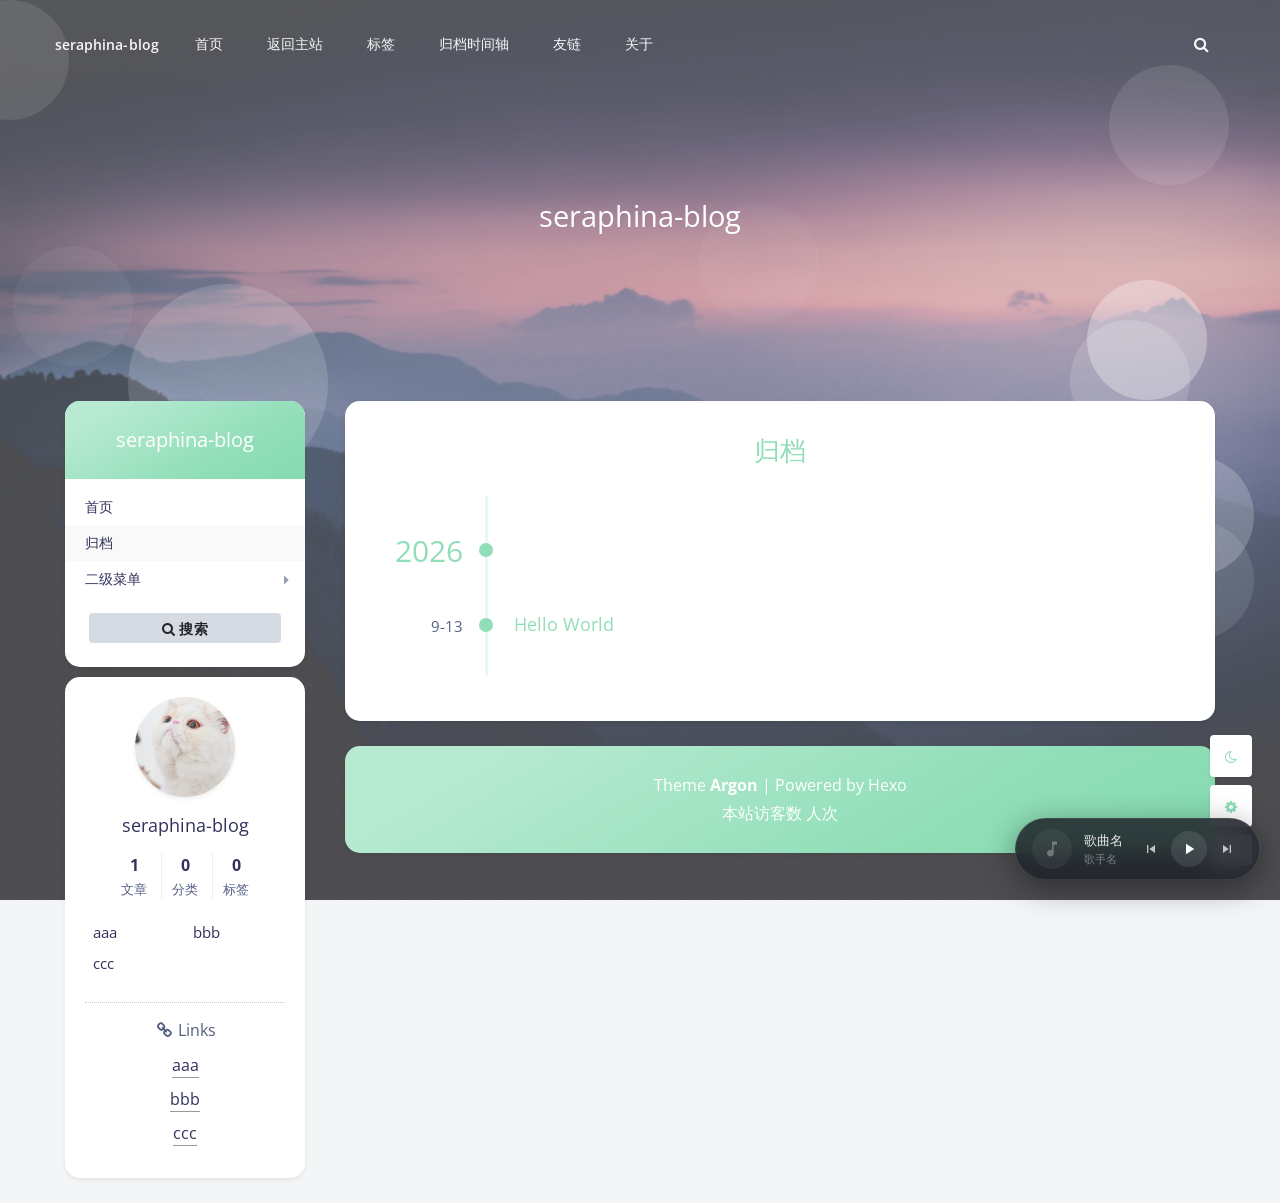
==== commit 67ab78a8: "Site updated: 2026-09-14 22:26:00" ====
--- a/archives/index.html
+++ b/archives/index.html
@@ -150,97 +150,7 @@
 <meta name="generator" content="Hexo 7.3.0"></head>
 
 <link rel="stylesheet" href="/css/music-player.css">
-<style>
-/* 强制 Banner 全屏 */
-#banner_container,
-.banner {
-    height: 100vh !important;
-    min-height: 100vh !important;
-    max-height: 100vh !important;
-    background-size: cover !important;
-    background-position: center center !important;
-    background-repeat: no-repeat !important;
-    margin-bottom: 0 !important;
-}
-
-/* 让 Banner 内部容器也撑满 */
-.banner-container {
-    height: 100% !important;
-    min-height: 100% !important;
-}
-
-/* 标题垂直居中 */
-.banner-title {
-    top: 50% !important;
-    transform: translateY(-50%) !important;
-}
-
-/* 中文衬线阅读字体 */
-.use-serif p, .use-serif span, .use-serif div {
-  font-family: 'Noto Serif SC', serif !important;
-}
-/* 卡片悬停上浮 */
-.card {
-  transition: transform .3s ease, box-shadow .3s ease;
-}
-.card:hover {
-transform: translateY(-4px);
-box-shadow: 0 15px 35px rgba(50,50,93,.1), 0 5px 15px rgba(0,0,0,.07);
-}
-/* 友链卡片 */
-.links-grid { margin-top: 20px; }
-.link-card {
-    margin-bottom: 20px;
-    border-radius: 8px;
-    transition: transform 0.2s, box-shadow 0.2s;
-    background-color: #fff;
-    border: 1px solid #e9ecef;
-}
-.link-card:hover {
-    transform: translateY(-5px);
-    box-shadow: 0 10px 30px rgba(0,0,0,0.1);
-}
-.link-card a { text-decoration: none; color: inherit; display: block; }
-.link-card .card-body { padding: 20px 15px; }
-.link-avatar {
-    width: 64px; height: 64px;
-    border-radius: 50%;
-    object-fit: cover;
-    margin-bottom: 12px;
-    border: 2px solid #5e72e4;
-}
-.link-card .card-title { font-size: 1rem; margin-bottom: 5px; font-weight: 600; }
-.link-card .card-text { font-size: 0.85rem; margin-bottom: 0; word-break: break-all; }
-
-/* 暗色模式适配 */
-html.darkmode .link-card {
-    background-color: #2d2d2d;
-    border-color: #444;
-}
-html.darkmode .link-card .card-text { color: #aaa; }
-
-/* 暗色模式卡片微调 */
-html.darkmode .card-header,
-html.darkmode .card-footer {
-    background-color: transparent !important;
-    border-color: rgba(255, 255, 255, 0.1) !important;
-}
-html.darkmode .card-footer {
-    border-top-color: rgba(255, 255, 255, 0.1) !important;
-}
-html.darkmode .card {
-    background-color: #1e1e1e;
-    color: #e0e0e0;
-}
-# 夜间模式微调 
-#html.darkmode body {
-  background: #1e1e1e !important;
-    #}
-    #html.darkmode .card {
-  background: #2a2a2a !important;
-    #}
-
-</style>
+<link rel="stylesheet" href="/css/custom.css">
 
 
 <style id="themecolor_css">
--- a/css/custom.css
+++ b/css/custom.css
@@ -0,0 +1,173 @@
+/* ============================================
+   全屏 Banner 封面
+   ============================================ */
+html.banner-as-cover.is-home .banner {
+    height: 100vh !important;
+    min-height: 100vh !important;
+    max-height: 100vh !important;
+    background-size: cover !important;
+    background-position: center center !important;
+    background-repeat: no-repeat !important;
+    margin-bottom: 0 !important;
+    position: relative !important;
+    overflow: hidden !important;
+}
+
+/* Banner 内部容器撑满、内容垂直居中 */
+html.banner-as-cover.is-home .banner-container {
+    height: 100% !important;
+    min-height: 100% !important;
+    display: flex !important;
+    flex-direction: column !important;
+    justify-content: center !important;
+    align-items: center !important;
+    position: relative !important;
+    padding: 0 20px !important;
+}
+
+/* 标题居中 */
+html.banner-as-cover.is-home .banner-title {
+    position: relative !important;
+    top: auto !important;
+    left: auto !important;
+    transform: none !important;
+    width: 100% !important;
+    text-align: center !important;
+}
+
+html.banner-as-cover.is-home .banner-subtitle {
+    text-align: center !important;
+    margin-top: 16px !important;
+    font-size: 18px !important;
+    opacity: 0.9 !important;
+    letter-spacing: 1px !important;
+}
+
+/* 内容区域：全屏模式下取消负 margin */
+html.banner-as-cover.is-home #content {
+    margin-top: 0 !important;
+    padding-top: 40px !important;
+}
+
+/* 隐藏侧边栏，实现单栏布局 */
+html.banner-as-cover.is-home #leftbar,
+html.banner-as-cover.is-home #rightbar {
+    display: none !important;
+}
+
+html.banner-as-cover.is-home #primary {
+    width: 100% !important;
+    float: none !important;
+    max-width: 1200px !important;
+    margin: 0 auto !important;
+}
+
+html.banner-as-cover.is-home #main {
+    padding: 0 !important;
+}
+
+/* ============================================
+   向下滚动箭头
+   ============================================ */
+.cover-scroll-down {
+    display: block !important;
+    width: max-content !important;
+    color: #fff !important;
+    position: absolute !important;
+    left: 50% !important;
+    bottom: 30px !important;
+    transform: translateX(-50%) !important;
+    cursor: pointer !important;
+    font-size: 36px !important;
+    transition: opacity 0.3s ease !important;
+    z-index: 10 !important;
+    text-decoration: none !important;
+}
+
+html:not(.is-home) .cover-scroll-down {
+    opacity: 0 !important;
+    pointer-events: none !important;
+}
+
+.cover-scroll-down.hidden {
+    opacity: 0 !important;
+    pointer-events: none !important;
+}
+
+.cover-scroll-down i {
+    animation: arrowBounce 2s infinite !important;
+    font-size: 36px !important;
+}
+
+@keyframes arrowBounce {
+    0%, 20%, 50%, 80%, 100% {
+        transform: translateY(0);
+        opacity: 0.85;
+    }
+    40% {
+        transform: translateY(-10px);
+        opacity: 1;
+    }
+    60% {
+        transform: translateY(-5px);
+        opacity: 0.95;
+    }
+}
+
+/* ============================================
+   友链卡片
+   ============================================ */
+.links-grid { margin-top: 20px; }
+
+.link-card {
+    margin-bottom: 20px;
+    border-radius: 8px;
+    transition: transform 0.2s, box-shadow 0.2s;
+    background-color: #fff;
+    border: 1px solid #e9ecef;
+}
+
+.link-card:hover {
+    transform: translateY(-5px);
+    box-shadow: 0 10px 30px rgba(0,0,0,0.1);
+}
+
+.link-card a { text-decoration: none; color: inherit; display: block; }
+.link-card .card-body { padding: 20px 15px; }
+
+.link-avatar {
+    width: 64px;
+    height: 64px;
+    border-radius: 50%;
+    object-fit: cover;
+    margin-bottom: 12px;
+    border: 2px solid #5e72e4;
+}
+
+.link-card .card-title { font-size: 1rem; margin-bottom: 5px; font-weight: 600; }
+.link-card .card-text { font-size: 0.85rem; margin-bottom: 0; word-break: break-all; }
+
+/* ============================================
+   暗色模式微调
+   ============================================ */
+html.darkmode .card-header,
+html.darkmode .card-footer {
+    background-color: transparent !important;
+    border-color: rgba(255, 255, 255, 0.1) !important;
+}
+
+html.darkmode .card-footer {
+    border-top-color: rgba(255, 255, 255, 0.1) !important;
+}
+
+html.darkmode .card {
+    background-color: #1e1e1e;
+    color: #e0e0e0;
+}
+
+html.darkmode .link-card {
+    background-color: #2d2d2d;
+    border-color: #444;
+}
+
+html.darkmode .link-card .card-text { color: #aaa; }
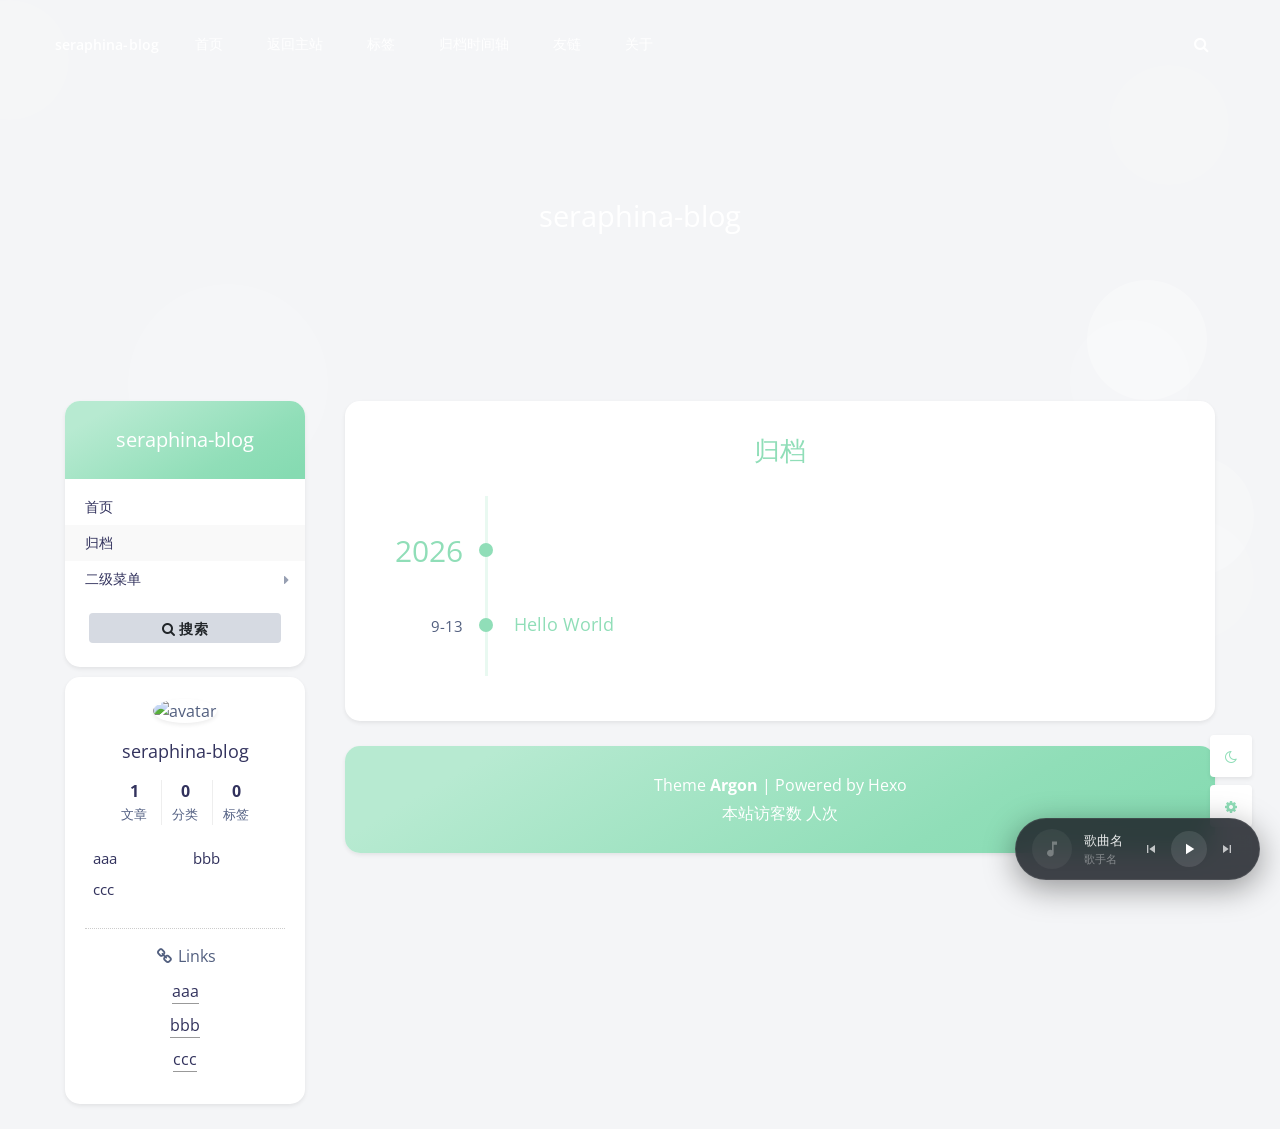
==== commit 3ed4f8b7: "Site updated: 2026-09-15 11:28:22" ====
--- a/archives/index.html
+++ b/archives/index.html
@@ -150,7 +150,7 @@
 <meta name="generator" content="Hexo 7.3.0"></head>
 
 <link rel="stylesheet" href="/css/music-player.css">
-<link rel="stylesheet" href="/css/custom.css">
+<link rel="stylesheet" href="/css/cover.css">
 
 
 <style id="themecolor_css">
@@ -324,7 +324,7 @@
 	
 		<style>
 			section.banner{
-				background-image: url(/assets/img/banner.jpg) !important;
+				background-image: url() !important;
 			}
 		</style>
 	
@@ -341,7 +341,7 @@
 			top: 0;
 			bottom: 0;
 			z-index: -2;
-			background: url(/assets/img/banner.jpg);
+			background: url();
 			background-position: center;
 			background-size: cover;
 			background-repeat: no-repeat;
@@ -361,7 +361,7 @@
 				top: 0;
 				bottom: 0;
 				z-index: -2;
-				background: url(/assets/img/banner.jpg);
+				background: url();
 				background-position: center;
 				background-size: cover;
 				background-repeat: no-repeat;
@@ -504,7 +504,7 @@
 					<div class="tab-content" style="padding: 10px 10px 0 10px;">
 						
 						<div class="tab-pane fade text-center active show" id="leftbar_tab_overview" role="tabpanel" aria-labelledby="leftbar_tab_overview_btn">
-							<img id="leftbar_overview_author_image" src="/assets/img/auther.jpg" class="img-fluid rounded-circle shadow-sm" style="width: 100px;" alt="avatar">
+							<img id="leftbar_overview_author_image" src="" class="img-fluid rounded-circle shadow-sm" style="width: 100px;" alt="avatar">
 							<h6 id="leftbar_overview_author_name">seraphina-blog</h6>
 							<nav class="site-state">
 								<div class="site-state-item site-state-posts">
@@ -670,48 +670,10 @@
 </noscript>
 </body>
 
-<div id="musicPlayer" class="music-player">
-  <div class="music-cover" id="musicCoverWrap">
-    <img id="musicCover" alt="cover">
-    <div class="music-cover-placeholder" id="musicCoverPlaceholder">
-      <svg viewBox="0 0 24 24" fill="currentColor"><path d="M12 3v10.55A4 4 0 1 0 14 17V7h4V3h-6z"/></svg>
-    </div>
-  </div>
-  <div class="music-info">
-    <div class="music-title" id="musicTitle">未播放</div>
-    <div class="music-artist" id="musicArtist">—</div>
-  </div>
-  <div class="music-controls">
-    <button class="music-btn" id="musicPrev" aria-label="上一首">
-      <svg viewBox="0 0 24 24" fill="currentColor"><path d="M6 6h2v12H6zM9.5 12l8.5 6V6z"/></svg>
-    </button>
-    <button class="music-btn music-play-btn" id="musicPlay" aria-label="播放/暂停">
-      <svg class="icon-play" viewBox="0 0 24 24" fill="currentColor"><path d="M8 5v14l11-7z"/></svg>
-      <svg class="icon-pause" viewBox="0 0 24 24" fill="currentColor" style="display:none"><path d="M6 5h4v14H6zM14 5h4v14h-4z"/></svg>
-    </button>
-    <button class="music-btn" id="musicNext" aria-label="下一首">
-      <svg viewBox="0 0 24 24" fill="currentColor"><path d="M16 6h2v12h-2zM6 6l8.5 6L6 18z"/></svg>
-    </button>
-  </div>
-  <div class="music-progress-wrap" id="musicProgressWrap">
-    <div class="music-progress-bar" id="musicProgressBar"></div>
-  </div>
-  <audio id="musicAudio" preload="none"></audio>
-</div>
-
-<script>
-window.musicPlayerData = {
-  playlist: [
-    {
-      title: "歌曲名",
-      artist: "歌手名",
-      url: "/music/song.mp3",
-      cover: "/images/cover.jpg"
-    }
-  ]
-};
-</script>
+<script src="/js/music-player-init.js"></script>
 <script src="/js/music-player.js"></script>
+<script src="/js/cover.js"></script>
+<script src="/js/random-cover.js"></script>
 
 
 </html>
--- a/css/cover.css
+++ b/css/cover.css
@@ -0,0 +1,104 @@
+/* ============================================
+   全屏 Banner 封面（基于 blog.laijalen.cn 源码）
+   ============================================ */
+
+/* 1. 全屏 Banner */
+html.is-home.banner-as-cover .banner {
+    height: 100vh !important;
+    min-height: 100vh !important;
+    max-height: 100vh !important;
+    background-size: cover !important;
+    background-position: center center !important;
+    background-repeat: no-repeat !important;
+    margin-bottom: 0 !important;
+    overflow: hidden !important;
+}
+
+/* 2. Banner 容器撑满 */
+html.is-home.banner-as-cover .banner-container {
+    height: 100% !important;
+    min-height: 100% !important;
+}
+
+/* 3. 内容区域取消负边距 */
+html.is-home.banner-as-cover #content {
+    margin-top: 0 !important;
+    padding-top: 40px !important;
+}
+
+/* 4. 隐藏侧边栏，实现单栏布局 */
+html.is-home.banner-as-cover #leftbar,
+html.is-home.banner-as-cover #rightbar {
+    display: none !important;
+}
+
+html.is-home.banner-as-cover #primary {
+    width: 100% !important;
+    float: none !important;
+    max-width: 1200px !important;
+    margin: 0 auto !important;
+}
+
+html.is-home.banner-as-cover #main {
+    padding: 0 !important;
+}
+
+/* 5. 向下箭头 */
+.cover-scroll-down {
+    display: block !important;
+    width: max-content !important;
+    color: #fff !important;
+    position: absolute !important;
+    left: 50% !important;
+    bottom: 30px !important;
+    transform: translateX(-50%) !important;
+    cursor: pointer !important;
+    font-size: 36px !important;
+    transition: opacity 0.3s ease !important;
+    z-index: 10 !important;
+    text-decoration: none !important;
+}
+
+html:not(.is-home) .cover-scroll-down {
+    opacity: 0 !important;
+    pointer-events: none !important;
+}
+
+.cover-scroll-down.hidden {
+    opacity: 0 !important;
+    pointer-events: none !important;
+}
+
+.cover-scroll-down i {
+    animation: arrowBounce 2s infinite !important;
+    font-size: 36px !important;
+}
+
+@keyframes arrowBounce {
+    0%, 20%, 50%, 80%, 100% {
+        transform: translateY(0);
+        opacity: 0.85;
+    }
+    40% {
+        transform: translateY(-10px);
+        opacity: 1;
+    }
+    60% {
+        transform: translateY(-5px);
+        opacity: 0.95;
+    }
+}
+
+/* 6. 标题居中 */
+html.is-home.banner-as-cover .banner-title {
+    text-align: center !important;
+    width: 100% !important;
+}
+
+html.is-home.banner-as-cover .banner-subtitle {
+    text-align: center !important;
+    margin-top: 16px !important;
+    font-size: 18px !important;
+    opacity: 0.9 !important;
+    letter-spacing: 1px !important;
+}
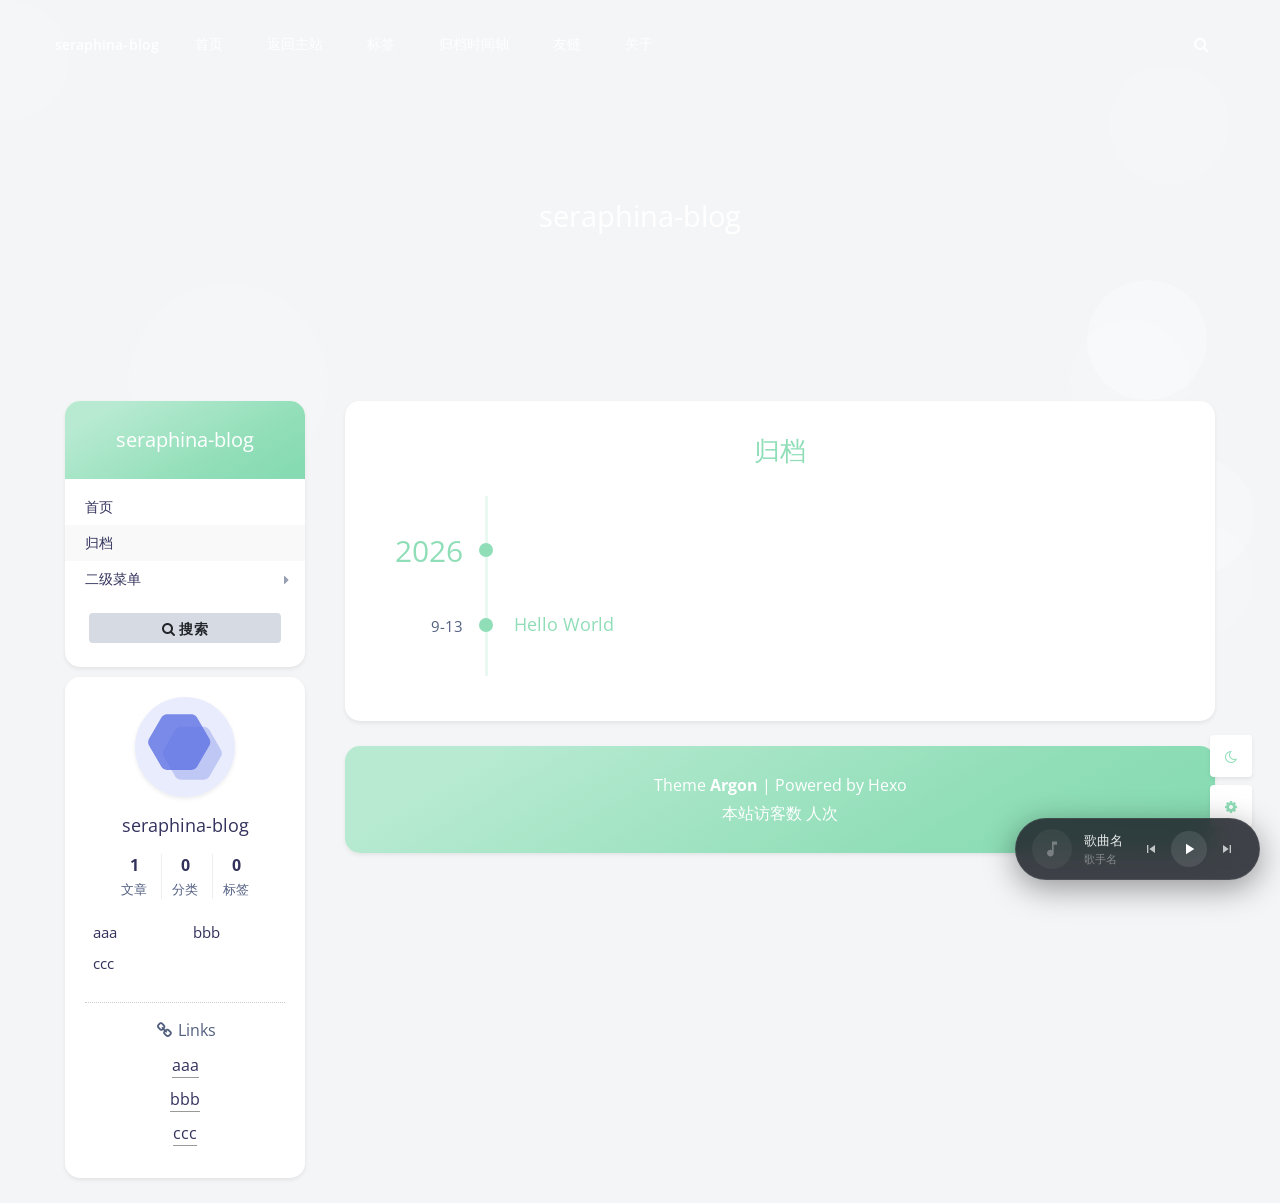
==== commit b812094b: "Site updated: 2026-09-15 11:32:55" ====
--- a/archives/index.html
+++ b/archives/index.html
@@ -322,12 +322,6 @@
 		</div>
 	</div>
 	
-		<style>
-			section.banner{
-				background-image: url() !important;
-			}
-		</style>
-	
 </section>
 
 
@@ -504,7 +498,7 @@
 					<div class="tab-content" style="padding: 10px 10px 0 10px;">
 						
 						<div class="tab-pane fade text-center active show" id="leftbar_tab_overview" role="tabpanel" aria-labelledby="leftbar_tab_overview_btn">
-							<img id="leftbar_overview_author_image" src="" class="img-fluid rounded-circle shadow-sm" style="width: 100px;" alt="avatar">
+							<img id="leftbar_overview_author_image" src="[data-uri]" class="img-fluid rounded-circle shadow-sm" style="width: 100px;" alt="avatar">
 							<h6 id="leftbar_overview_author_name">seraphina-blog</h6>
 							<nav class="site-state">
 								<div class="site-state-item site-state-posts">
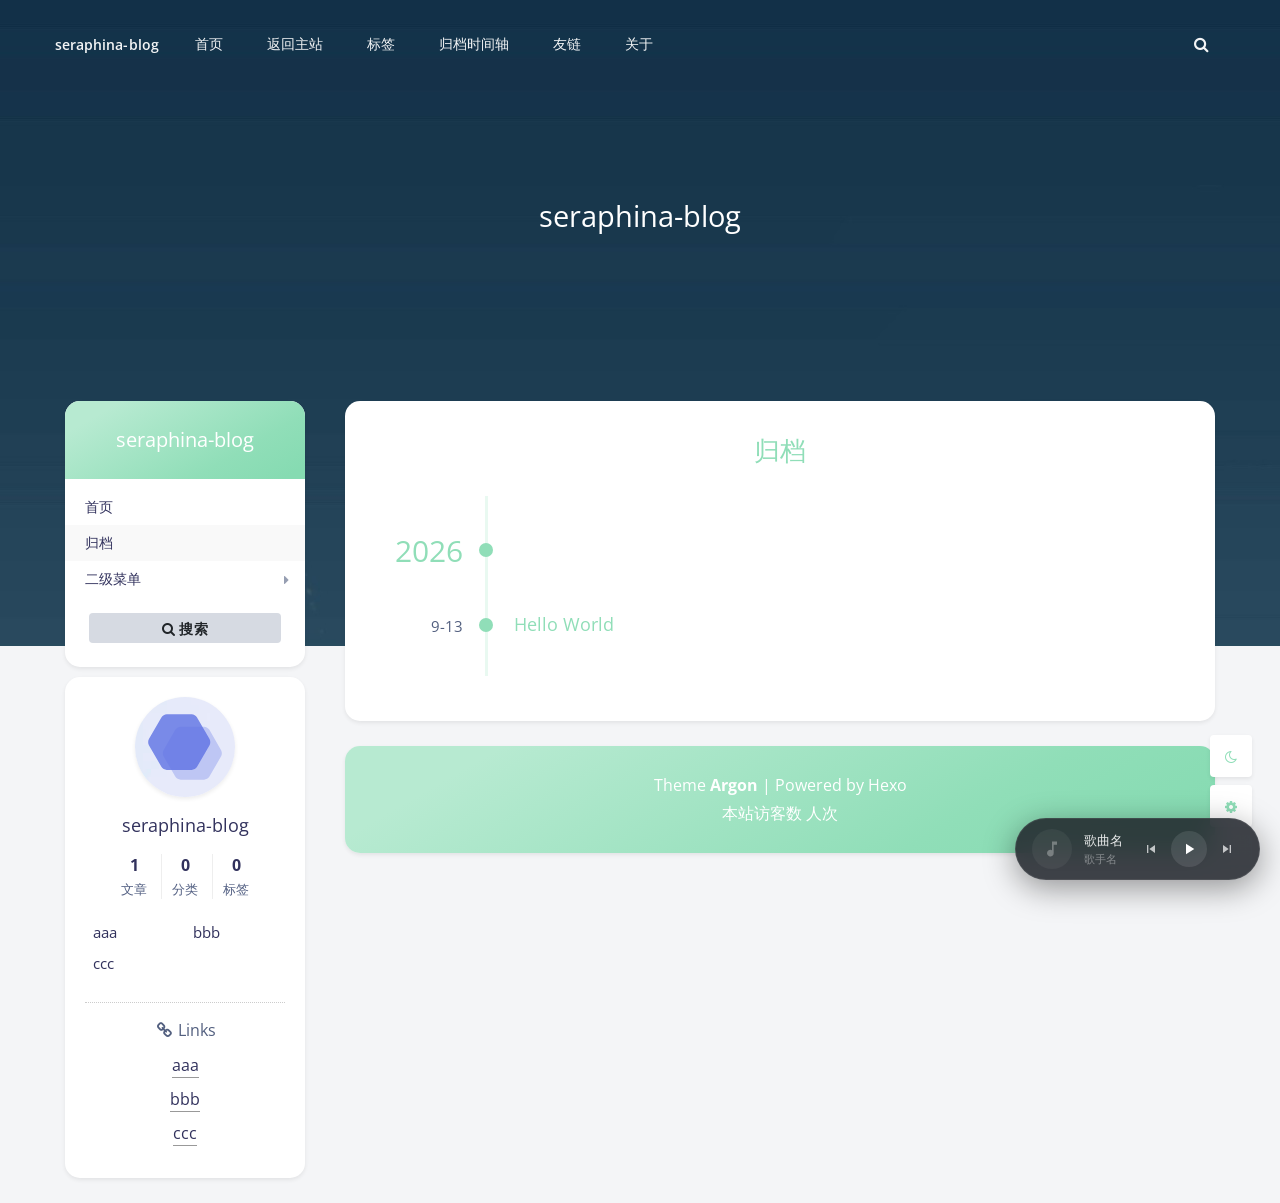
==== commit 28ea1a11: "Site updated: 2026-09-15 11:37:17" ====
--- a/archives/index.html
+++ b/archives/index.html
@@ -667,7 +667,7 @@
 <script src="/js/music-player-init.js"></script>
 <script src="/js/music-player.js"></script>
 <script src="/js/cover.js"></script>
-<script src="/js/random-cover.js"></script>
+<script src="/js/random-images.js"></script>
 
 
 </html>
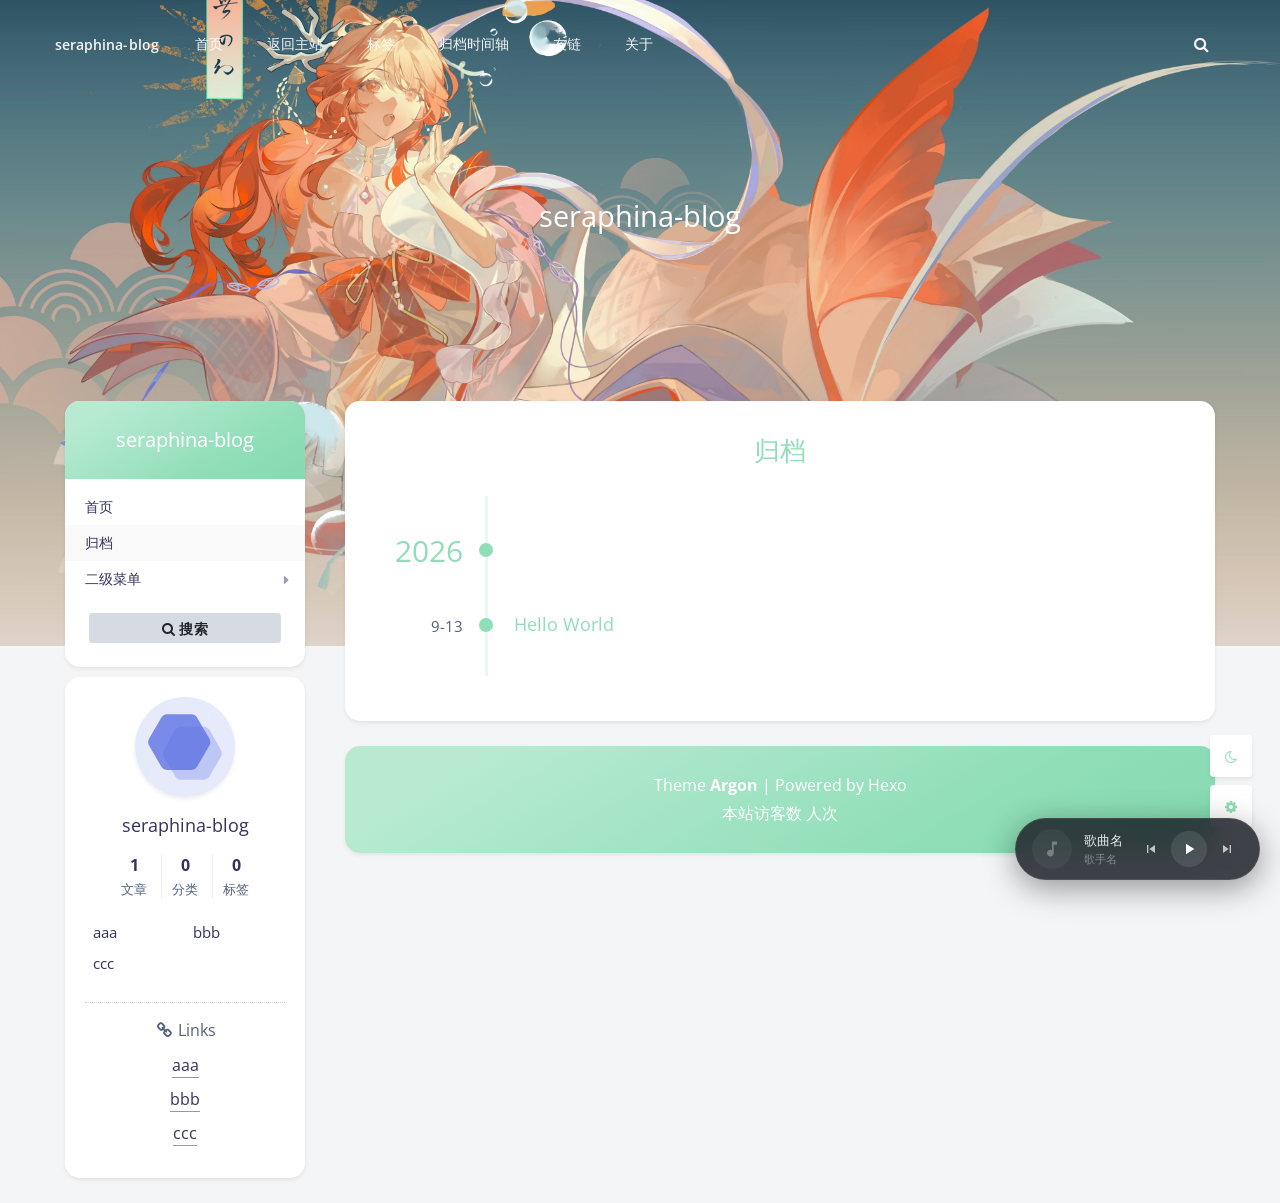
==== commit 2f9b0b2a: "Site updated: 2026-09-15 11:38:57" ====
--- a/archives/index.html
+++ b/archives/index.html
@@ -324,57 +324,6 @@
 	
 </section>
 
-
-	<style>
-		#content:before {
-			content: '';
-			display: block;
-			position: fixed;
-			left: 0;
-			right: 0;
-			top: 0;
-			bottom: 0;
-			z-index: -2;
-			background: url();
-			background-position: center;
-			background-size: cover;
-			background-repeat: no-repeat;
-			opacity: 0.8;
-			transition: opacity .5s ease;
-		}
-		html.darkmode #content:before{
-			filter: brightness(0.65);
-		}
-		
-			#content:after {
-				content: '';
-				display: block;
-				position: fixed;
-				left: 0;
-				right: 0;
-				top: 0;
-				bottom: 0;
-				z-index: -2;
-				background: url();
-				background-position: center;
-				background-size: cover;
-				background-repeat: no-repeat;
-				opacity: 0;
-				transition: opacity .5s ease;
-			}
-			html.darkmode #content:after {
-				opacity: 0.8;
-			}
-			html.darkmode #content:before {
-				opacity: 0;
-			}
-		
-		
-			#banner, #banner .shape {
-				background: transparent !important;
-			}
-		
-	</style>
 
 
 
